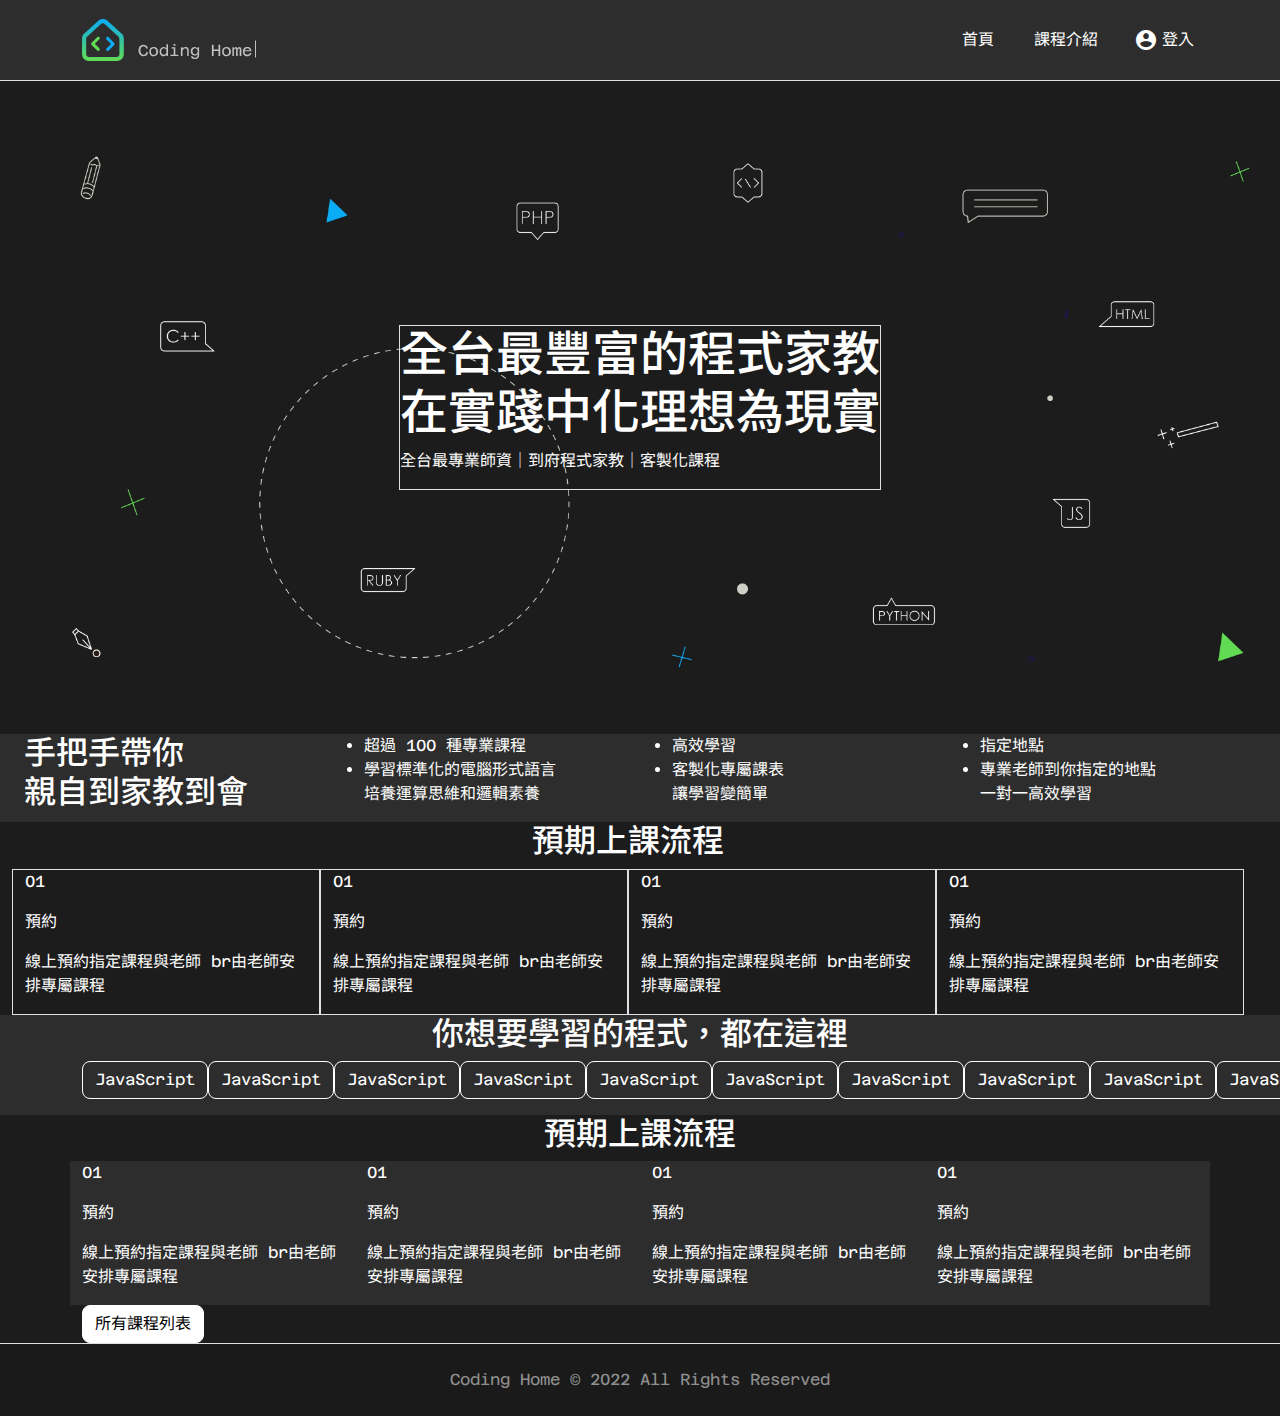
==== index.html @ 6433a12a "Update 2022-08-18T06:57:41.461Z" ====
<!DOCTYPE html>
<html lang="en">

<head>
  <meta charset="UTF-8">
  <meta name="viewport" content="width=device-width, initial-scale=1.0">
  <meta http-equiv="X-UA-Compatible" content="ie=edge">
  <title>Boostrap Index</title>
  <link rel="stylesheet" href="https://cdnjs.cloudflare.com/ajax/libs/font-awesome/5.13.0/css/all.min.css" />
  <link href="https://fonts.googleapis.com/icon?family=Material+Icons" rel="stylesheet">
  <link rel="stylesheet" href="dist/css/swiper-bundle.min.css">
  <link rel="stylesheet" href="./assets/style/all.css">
  <script src="dist/js/swiper-bundle.min.js"></script>
</head>

<body>
  <nav class=" border-bottom bg-light  d-flex justify-content-center">
    <div class="container  d-flex justify-content-between align-items-center">
      <a class="nav-img" href="index.html">
        <!-- phone logo -->
        <img class="navimg-show " src="./assets/images/logo2.svg" alt="logo.svg">
        <!-- ipad & pc logo -->
        <img class="navimg-hide" src="./assets/images/logo.svg" alt="logo.svg">
      </a>
      <!-- phone 導覽列 -->
      <span class="material-icons mt-4 mb-4 text-success navicon-show">
        drag_handle
      </span>
      <!-- ipad & pc 導覽列 -->
      <ul class="nav justify-content-end col-6 align-items-center pt-4 pb-4 nav-hide   ">
        <li class="nav-item ">
          <a class="nav-link active me-5 " aria-current="page" href="index.html">首頁</a>
        </li>
        <li class="nav-item">
          <a class="nav-link me-5 " href="product.html">課程介紹</a>
        </li>
        <li class="nav-item d-flex align-items-center  ">
          <span class="material-icons ">account_circle</span>
          <a class="nav-link" data-bs-toggle="modal" data-bs-target="#login" href="product.html">登入</a>
        </li>
      </ul>
    </div>
  </nav>




  

<!-- index banner 第一區塊 -->
<div class="index-banner d-flex justify-content-center align-items-center">
  <div class="index-banner-box  flex-column border">
    <h1>全台最豐富的程式家教
      <br>在實踐中化理想為現實
    </h1>
    <p>全台最專業師資｜到府程式家教｜客製化課程</p>
  </div>
</div>

<!-- index about 第二區塊 -->
<div class="bg-light">
  <div class="index-about row container-fluid">
    <div class="index-about-box col-3">
      <h2 class="">手把手帶你
        <br>親自到家教到會
      </h2>
    </div>
    <div class="index-about-box col-3">
      <ul>
        <li>超過 100 種專業課程</li>
        <li>學習標準化的電腦形式語言
          <br>培養運算思維和邏輯素養
        </li>
      </ul>
    </div>
    <div class="index-about-box col-3">
      <ul>
        <li>高效學習</li>
        <li>客製化專屬課表
          <br>讓學習變簡單
        </li>
      </ul>
    </div>
    <div class="index-about-box col-3">
      <ul>
        <li>指定地點</li>
        <li>專業老師到你指定的地點
          <br>一對一高效學習
        </li>
      </ul>
    </div>
  </div>
</div>
<!-- index other 第三區塊 -->
<div class="index-other row container-fluid">
  <h2 class="text-center">預期上課流程</h2>
  <div class="index-other-box col-3 border">
    <p>01</p>
    <p>預約</p>
    <p>線上預約指定課程與老師 br由老師安排專屬課程</p>
  </div>
  <div class="index-other-box col-3 border">
    <p>01</p>
    <p>預約</p>
    <p>線上預約指定課程與老師 br由老師安排專屬課程</p>
  </div>
  <div class="index-other-box col-3 border">
    <p>01</p>
    <p>預約</p>
    <p>線上預約指定課程與老師 br由老師安排專屬課程</p>
  </div>
  <div class="index-other-box col-3 border">
    <p>01</p>
    <p>預約</p>
    <p>線上預約指定課程與老師 br由老師安排專屬課程</p>
  </div>
</div>

<!-- index other 第四區塊 -->
<div class="bg-light">
  <div class="index-code container">
    <h2 class="text-center">你想要學習的程式，都在這裡</h2>
    <div class="index-code-box d-flex">
      <p class="btn btn-outline-secondary">JavaScript</p>
      <p class="btn btn-outline-secondary">JavaScript</p>
      <p class="btn btn-outline-secondary">JavaScript</p>
      <p class="btn btn-outline-secondary">JavaScript</p>
      <p class="btn btn-outline-secondary">JavaScript</p>
      <p class="btn btn-outline-secondary">JavaScript</p>
      <p class="btn btn-outline-secondary">JavaScript</p>
      <p class="btn btn-outline-secondary">JavaScript</p>
      <p class="btn btn-outline-secondary">JavaScript</p>
      <p class="btn btn-outline-secondary">JavaScript</p>
    </div>
  </div>
</div>

<div class="index-product container">
  <h2 class="text-center">預期上課流程</h2>
  <div class="row">
    <div class="index-product-box col-3 bg-light">
      <p>01</p>
      <p>預約</p>
      <p>線上預約指定課程與老師 br由老師安排專屬課程</p>
    </div>
    <div class="index-product-box col-3 bg-light">
      <p>01</p>
      <p>預約</p>
      <p>線上預約指定課程與老師 br由老師安排專屬課程</p>
    </div>
    <div class="index-product-box col-3 bg-light">
      <p>01</p>
      <p>預約</p>
      <p>線上預約指定課程與老師 br由老師安排專屬課程</p>
    </div>
    <div class="index-product-box col-3 bg-light">
      <p>01</p>
      <p>預約</p>
      <p>線上預約指定課程與老師 br由老師安排專屬課程</p>
    </div>
  </div>
  <button class="btn btn-secondary">所有課程列表</button>
</div>

  <footer class="footer text-center text-light3 m-0  bg-footer border-top">
    <p class="p-4 m-0">Coding Home © 2022 All Rights Reserved</p>
  </footer>

  <script src="./assets/js/vendors.js"></script>
  <script src="./assets/js/all.js"></script>
</body>

</html>



<!-- login Modal -->
<div class=" modal fade login-modal" id="login" tabindex="-1" aria-labelledby="exampleModalLabel" aria-hidden="true">
  <div class="modal-dialog">
    <div class="modal-content ">
      <!-- modal標題 -->
      <div class="modal-header position-relative border-0 p-4 mb-2">
        <h2 class="modal-title fsz-4 lh-4 fw-bold" id="exampleModalLabel">登入</h2>
        <button type="button" class="btn-close " data-bs-dismiss="modal" aria-label="Close"></button>
      </div>
      <!-- modal 內容 -->
      <div class="modal-body  mx-auto p-0 overflow-hidden">
        <div class="box-1">
          <div class="input-group text-light2  ">
            <label for="email" class="w-100">信箱
              <input type="text " id="email" name="email" class="form-control  bg-dark pt-2 pb-2 ps-3 mt-1 mb-4"
                placeholder="請輸入信箱">
            </label>
          </div>
          <div class="input-group text-light2">
            <label for="password" class="w-100">密碼
              <input type="password" id="password" name="password" class="form-control bg-dark pt-2 pb-2 ps-3 mt-1 mb-4"
                placeholder="請輸入密碼">
            </label>
          </div>
          <a href="product.html">
            <button class="btn btn-secondary w-100">登入</button>
          </a>
        </div>
        <div class="box-2 mt-6 ">
          <p class="text-center text-light2 modal-text-after ">其他登入方式</p>
          <a href="#" class="text-decoration-none">
            <button class="btn btn-outline-secondary w-100 d-block mb-4 ps-5">
              <img src="./assets/images/icon_fb.svg" alt="icon_fb.svg">Facebook 登入
            </button>
          </a>
          <a href="#" class="text-decoration-none">
            <button class=" btn btn-outline-secondary w-100 d-block mb-6  ps-5">
              <img src="./assets/images/icon_google.svg" alt="icon_google.svg">Google 登入
            </button>
          </a>
        </div>
      </div>
    </div>
  </div>
</div>
---- assets/style/all.css ----
@import url(https://code.jquery.com/jquery-3.6.0.min.js);
/*!
 * Bootstrap v5.0.2 (https://getbootstrap.com/)
 * Copyright 2011-2021 The Bootstrap Authors
 * Copyright 2011-2021 Twitter, Inc.
 * Licensed under MIT (https://github.com/twbs/bootstrap/blob/main/LICENSE)
 */
@import url("https://fonts.googleapis.com/css2?family=Azeret+Mono:ital,wght@0,100;0,200;0,300;0,400;0,500;0,600;0,700;0,800;0,900;1,100;1,200;1,300;1,400;1,500;1,600;1,700;1,800;1,900&display=swap");
@import url("https://fonts.googleapis.com/css2?family=Noto+Sans+TC:wght@100;300;400;500;700;900&display=swap");
:root {
  --bs-blue: #0d6efd;
  --bs-indigo: #6610f2;
  --bs-purple: #6f42c1;
  --bs-pink: #d63384;
  --bs-red: #dc3545;
  --bs-orange: #fd7e14;
  --bs-yellow: #ffc107;
  --bs-green: #198754;
  --bs-teal: #20c997;
  --bs-cyan: #0dcaf0;
  --bs-white: #fff;
  --bs-gray: #6c757d;
  --bs-gray-dark: #343a40;
  --bs-primary: #1C1C1C;
  --bs-secondary: white;
  --bs-success: #62DB54;
  --bs-info: #09ACF5;
  --bs-warning: #ffc107;
  --bs-danger: #dc3545;
  --bs-light: #2D2D2D;
  --bs-light2: #C1C1C1;
  --bs-light3: #909090;
  --bs-dark: #1C1C1C;
  --bs-black: #000;
  --bs-font-sans-serif: system-ui, -apple-system, "Segoe UI", Roboto, "Helvetica Neue", Arial, "Noto Sans", "Liberation Sans", sans-serif, "Apple Color Emoji", "Segoe UI Emoji", "Segoe UI Symbol", "Noto Color Emoji";
  --bs-font-monospace: SFMono-Regular, Menlo, Monaco, Consolas, "Liberation Mono", "Courier New", monospace;
  --bs-gradient: linear-gradient(180deg, rgba(255, 255, 255, 0.15), rgba(255, 255, 255, 0));
}

*,
*::before,
*::after {
  -webkit-box-sizing: border-box;
          box-sizing: border-box;
}

@media (prefers-reduced-motion: no-preference) {
  :root {
    scroll-behavior: smooth;
  }
}

body {
  margin: 0;
  font-family: var(--bs-font-sans-serif);
  font-size: 1rem;
  font-weight: 400;
  line-height: 1.5;
  color: white;
  background-color: #1C1C1C;
  -webkit-text-size-adjust: 100%;
  -webkit-tap-highlight-color: rgba(0, 0, 0, 0);
}

hr {
  margin: 1rem 0;
  color: inherit;
  background-color: currentColor;
  border: 0;
  opacity: 0.25;
}

hr:not([size]) {
  height: 1px;
}

h1, .h1, h2, .h2, h3, .h3, h4, .h4, h5, .h5, h6, .h6 {
  margin-top: 0;
  margin-bottom: 0.5rem;
  font-weight: 500;
  line-height: 1.2;
}

h1, .h1 {
  font-size: calc(1.425rem + 2.1vw);
}

@media (min-width: 1200px) {
  h1, .h1 {
    font-size: 3rem;
  }
}

h2, .h2 {
  font-size: calc(1.325rem + 0.9vw);
}

@media (min-width: 1200px) {
  h2, .h2 {
    font-size: 2rem;
  }
}

h3, .h3 {
  font-size: calc(1.3rem + 0.6vw);
}

@media (min-width: 1200px) {
  h3, .h3 {
    font-size: 1.75rem;
  }
}

h4, .h4 {
  font-size: calc(1.275rem + 0.3vw);
}

@media (min-width: 1200px) {
  h4, .h4 {
    font-size: 1.5rem;
  }
}

h5, .h5 {
  font-size: 1.25rem;
}

h6, .h6 {
  font-size: 1.125rem;
}

p {
  margin-top: 0;
  margin-bottom: 1rem;
}

abbr[title],
abbr[data-bs-original-title] {
  -webkit-text-decoration: underline dotted;
          text-decoration: underline dotted;
  cursor: help;
  -webkit-text-decoration-skip-ink: none;
          text-decoration-skip-ink: none;
}

address {
  margin-bottom: 1rem;
  font-style: normal;
  line-height: inherit;
}

ol,
ul {
  padding-left: 2rem;
}

ol,
ul,
dl {
  margin-top: 0;
  margin-bottom: 1rem;
}

ol ol,
ul ul,
ol ul,
ul ol {
  margin-bottom: 0;
}

dt {
  font-weight: 700;
}

dd {
  margin-bottom: .5rem;
  margin-left: 0;
}

blockquote {
  margin: 0 0 1rem;
}

b,
strong {
  font-weight: bolder;
}

small, .small {
  font-size: 0.875em;
}

mark, .mark {
  padding: 0.2em;
  background-color: #fcf8e3;
}

sub,
sup {
  position: relative;
  font-size: 0.75em;
  line-height: 0;
  vertical-align: baseline;
}

sub {
  bottom: -.25em;
}

sup {
  top: -.5em;
}

a {
  color: white;
  text-decoration: underline;
}

a:hover {
  color: #cccccc;
}

a:not([href]):not([class]), a:not([href]):not([class]):hover {
  color: inherit;
  text-decoration: none;
}

pre,
code,
kbd,
samp {
  font-family: var(--bs-font-monospace);
  font-size: 1em;
  direction: ltr /* rtl:ignore */;
  unicode-bidi: bidi-override;
}

pre {
  display: block;
  margin-top: 0;
  margin-bottom: 1rem;
  overflow: auto;
  font-size: 0.875em;
}

pre code {
  font-size: inherit;
  color: inherit;
  word-break: normal;
}

code {
  font-size: 0.875em;
  color: #d63384;
  word-wrap: break-word;
}

a > code {
  color: inherit;
}

kbd {
  padding: 0.2rem 0.4rem;
  font-size: 0.875em;
  color: #fff;
  background-color: #212529;
  border-radius: 0.2rem;
}

kbd kbd {
  padding: 0;
  font-size: 1em;
  font-weight: 700;
}

figure {
  margin: 0 0 1rem;
}

img,
svg {
  vertical-align: middle;
}

table {
  caption-side: bottom;
  border-collapse: collapse;
}

caption {
  padding-top: 0.5rem;
  padding-bottom: 0.5rem;
  color: #6c757d;
  text-align: left;
}

th {
  text-align: inherit;
  text-align: -webkit-match-parent;
}

thead,
tbody,
tfoot,
tr,
td,
th {
  border-color: inherit;
  border-style: solid;
  border-width: 0;
}

label {
  display: inline-block;
}

button {
  border-radius: 0;
}

button:focus:not(:focus-visible) {
  outline: 0;
}

input,
button,
select,
optgroup,
textarea {
  margin: 0;
  font-family: inherit;
  font-size: inherit;
  line-height: inherit;
}

button,
select {
  text-transform: none;
}

[role="button"] {
  cursor: pointer;
}

select {
  word-wrap: normal;
}

select:disabled {
  opacity: 1;
}

[list]::-webkit-calendar-picker-indicator {
  display: none;
}

button,
[type="button"],
[type="reset"],
[type="submit"] {
  -webkit-appearance: button;
}

button:not(:disabled),
[type="button"]:not(:disabled),
[type="reset"]:not(:disabled),
[type="submit"]:not(:disabled) {
  cursor: pointer;
}

::-moz-focus-inner {
  padding: 0;
  border-style: none;
}

textarea {
  resize: vertical;
}

fieldset {
  min-width: 0;
  padding: 0;
  margin: 0;
  border: 0;
}

legend {
  float: left;
  width: 100%;
  padding: 0;
  margin-bottom: 0.5rem;
  font-size: calc(1.275rem + 0.3vw);
  line-height: inherit;
}

@media (min-width: 1200px) {
  legend {
    font-size: 1.5rem;
  }
}

legend + * {
  clear: left;
}

::-webkit-datetime-edit-fields-wrapper,
::-webkit-datetime-edit-text,
::-webkit-datetime-edit-minute,
::-webkit-datetime-edit-hour-field,
::-webkit-datetime-edit-day-field,
::-webkit-datetime-edit-month-field,
::-webkit-datetime-edit-year-field {
  padding: 0;
}

::-webkit-inner-spin-button {
  height: auto;
}

[type="search"] {
  outline-offset: -2px;
  -webkit-appearance: textfield;
}

/* rtl:raw:
[type="tel"],
[type="url"],
[type="email"],
[type="number"] {
  direction: ltr;
}
*/
::-webkit-search-decoration {
  -webkit-appearance: none;
}

::-webkit-color-swatch-wrapper {
  padding: 0;
}

::file-selector-button {
  font: inherit;
}

::-webkit-file-upload-button {
  font: inherit;
  -webkit-appearance: button;
}

output {
  display: inline-block;
}

iframe {
  border: 0;
}

summary {
  display: list-item;
  cursor: pointer;
}

progress {
  vertical-align: baseline;
}

[hidden] {
  display: none !important;
}

.lead {
  font-size: 1.25rem;
  font-weight: 300;
}

.display-1 {
  font-size: calc(1.625rem + 4.5vw);
  font-weight: 300;
  line-height: 1.2;
}

@media (min-width: 1200px) {
  .display-1 {
    font-size: 5rem;
  }
}

.display-2 {
  font-size: calc(1.575rem + 3.9vw);
  font-weight: 300;
  line-height: 1.2;
}

@media (min-width: 1200px) {
  .display-2 {
    font-size: 4.5rem;
  }
}

.display-3 {
  font-size: calc(1.525rem + 3.3vw);
  font-weight: 300;
  line-height: 1.2;
}

@media (min-width: 1200px) {
  .display-3 {
    font-size: 4rem;
  }
}

.display-4 {
  font-size: calc(1.475rem + 2.7vw);
  font-weight: 300;
  line-height: 1.2;
}

@media (min-width: 1200px) {
  .display-4 {
    font-size: 3.5rem;
  }
}

.display-5 {
  font-size: calc(1.425rem + 2.1vw);
  font-weight: 300;
  line-height: 1.2;
}

@media (min-width: 1200px) {
  .display-5 {
    font-size: 3rem;
  }
}

.display-6 {
  font-size: calc(1.375rem + 1.5vw);
  font-weight: 300;
  line-height: 1.2;
}

@media (min-width: 1200px) {
  .display-6 {
    font-size: 2.5rem;
  }
}

.list-unstyled {
  padding-left: 0;
  list-style: none;
}

.list-inline {
  padding-left: 0;
  list-style: none;
}

.list-inline-item {
  display: inline-block;
}

.list-inline-item:not(:last-child) {
  margin-right: 0.5rem;
}

.initialism {
  font-size: 0.875em;
  text-transform: uppercase;
}

.blockquote {
  margin-bottom: 1rem;
  font-size: 1.25rem;
}

.blockquote > :last-child {
  margin-bottom: 0;
}

.blockquote-footer {
  margin-top: -1rem;
  margin-bottom: 1rem;
  font-size: 0.875em;
  color: #6c757d;
}

.blockquote-footer::before {
  content: "\2014\00A0";
}

.img-fluid {
  max-width: 100%;
  height: auto;
}

.img-thumbnail {
  padding: 0.25rem;
  background-color: #1C1C1C;
  border: 1px solid #dee2e6;
  border-radius: 0.25rem;
  max-width: 100%;
  height: auto;
}

.figure {
  display: inline-block;
}

.figure-img {
  margin-bottom: 0.5rem;
  line-height: 1;
}

.figure-caption {
  font-size: 0.875em;
  color: #6c757d;
}

.container,
.container-fluid,
.container-sm,
.container-md,
.container-lg,
.container-xl,
.container-xxl {
  width: 100%;
  padding-right: var(--bs-gutter-x, 0.75rem);
  padding-left: var(--bs-gutter-x, 0.75rem);
  margin-right: auto;
  margin-left: auto;
}

@media (min-width: 576px) {
  .container, .container-sm {
    max-width: 540px;
  }
}

@media (min-width: 768px) {
  .container, .container-sm, .container-md {
    max-width: 720px;
  }
}

@media (min-width: 992px) {
  .container, .container-sm, .container-md, .container-lg {
    max-width: 960px;
  }
}

@media (min-width: 1200px) {
  .container, .container-sm, .container-md, .container-lg, .container-xl {
    max-width: 1140px;
  }
}

@media (min-width: 1400px) {
  .container, .container-sm, .container-md, .container-lg, .container-xl, .container-xxl {
    max-width: 1320px;
  }
}

.row {
  --bs-gutter-x: 1.5rem;
  --bs-gutter-y: 0;
  display: -webkit-box;
  display: -ms-flexbox;
  display: flex;
  -ms-flex-wrap: wrap;
      flex-wrap: wrap;
  margin-top: calc(var(--bs-gutter-y) * -1);
  margin-right: calc(var(--bs-gutter-x) * -.5);
  margin-left: calc(var(--bs-gutter-x) * -.5);
}

.row > * {
  -ms-flex-negative: 0;
      flex-shrink: 0;
  width: 100%;
  max-width: 100%;
  padding-right: calc(var(--bs-gutter-x) * .5);
  padding-left: calc(var(--bs-gutter-x) * .5);
  margin-top: var(--bs-gutter-y);
}

.col {
  -webkit-box-flex: 1;
      -ms-flex: 1 0 0%;
          flex: 1 0 0%;
}

.row-cols-auto > * {
  -webkit-box-flex: 0;
      -ms-flex: 0 0 auto;
          flex: 0 0 auto;
  width: auto;
}

.row-cols-1 > * {
  -webkit-box-flex: 0;
      -ms-flex: 0 0 auto;
          flex: 0 0 auto;
  width: 100%;
}

.row-cols-2 > * {
  -webkit-box-flex: 0;
      -ms-flex: 0 0 auto;
          flex: 0 0 auto;
  width: 50%;
}

.row-cols-3 > * {
  -webkit-box-flex: 0;
      -ms-flex: 0 0 auto;
          flex: 0 0 auto;
  width: 33.33333%;
}

.row-cols-4 > * {
  -webkit-box-flex: 0;
      -ms-flex: 0 0 auto;
          flex: 0 0 auto;
  width: 25%;
}

.row-cols-5 > * {
  -webkit-box-flex: 0;
      -ms-flex: 0 0 auto;
          flex: 0 0 auto;
  width: 20%;
}

.row-cols-6 > * {
  -webkit-box-flex: 0;
      -ms-flex: 0 0 auto;
          flex: 0 0 auto;
  width: 16.66667%;
}

@media (min-width: 576px) {
  .col-sm {
    -webkit-box-flex: 1;
        -ms-flex: 1 0 0%;
            flex: 1 0 0%;
  }
  .row-cols-sm-auto > * {
    -webkit-box-flex: 0;
        -ms-flex: 0 0 auto;
            flex: 0 0 auto;
    width: auto;
  }
  .row-cols-sm-1 > * {
    -webkit-box-flex: 0;
        -ms-flex: 0 0 auto;
            flex: 0 0 auto;
    width: 100%;
  }
  .row-cols-sm-2 > * {
    -webkit-box-flex: 0;
        -ms-flex: 0 0 auto;
            flex: 0 0 auto;
    width: 50%;
  }
  .row-cols-sm-3 > * {
    -webkit-box-flex: 0;
        -ms-flex: 0 0 auto;
            flex: 0 0 auto;
    width: 33.33333%;
  }
  .row-cols-sm-4 > * {
    -webkit-box-flex: 0;
        -ms-flex: 0 0 auto;
            flex: 0 0 auto;
    width: 25%;
  }
  .row-cols-sm-5 > * {
    -webkit-box-flex: 0;
        -ms-flex: 0 0 auto;
            flex: 0 0 auto;
    width: 20%;
  }
  .row-cols-sm-6 > * {
    -webkit-box-flex: 0;
        -ms-flex: 0 0 auto;
            flex: 0 0 auto;
    width: 16.66667%;
  }
}

@media (min-width: 768px) {
  .col-md {
    -webkit-box-flex: 1;
        -ms-flex: 1 0 0%;
            flex: 1 0 0%;
  }
  .row-cols-md-auto > * {
    -webkit-box-flex: 0;
        -ms-flex: 0 0 auto;
            flex: 0 0 auto;
    width: auto;
  }
  .row-cols-md-1 > * {
    -webkit-box-flex: 0;
        -ms-flex: 0 0 auto;
            flex: 0 0 auto;
    width: 100%;
  }
  .row-cols-md-2 > * {
    -webkit-box-flex: 0;
        -ms-flex: 0 0 auto;
            flex: 0 0 auto;
    width: 50%;
  }
  .row-cols-md-3 > * {
    -webkit-box-flex: 0;
        -ms-flex: 0 0 auto;
            flex: 0 0 auto;
    width: 33.33333%;
  }
  .row-cols-md-4 > * {
    -webkit-box-flex: 0;
        -ms-flex: 0 0 auto;
            flex: 0 0 auto;
    width: 25%;
  }
  .row-cols-md-5 > * {
    -webkit-box-flex: 0;
        -ms-flex: 0 0 auto;
            flex: 0 0 auto;
    width: 20%;
  }
  .row-cols-md-6 > * {
    -webkit-box-flex: 0;
        -ms-flex: 0 0 auto;
            flex: 0 0 auto;
    width: 16.66667%;
  }
}

@media (min-width: 992px) {
  .col-lg {
    -webkit-box-flex: 1;
        -ms-flex: 1 0 0%;
            flex: 1 0 0%;
  }
  .row-cols-lg-auto > * {
    -webkit-box-flex: 0;
        -ms-flex: 0 0 auto;
            flex: 0 0 auto;
    width: auto;
  }
  .row-cols-lg-1 > * {
    -webkit-box-flex: 0;
        -ms-flex: 0 0 auto;
            flex: 0 0 auto;
    width: 100%;
  }
  .row-cols-lg-2 > * {
    -webkit-box-flex: 0;
        -ms-flex: 0 0 auto;
            flex: 0 0 auto;
    width: 50%;
  }
  .row-cols-lg-3 > * {
    -webkit-box-flex: 0;
        -ms-flex: 0 0 auto;
            flex: 0 0 auto;
    width: 33.33333%;
  }
  .row-cols-lg-4 > * {
    -webkit-box-flex: 0;
        -ms-flex: 0 0 auto;
            flex: 0 0 auto;
    width: 25%;
  }
  .row-cols-lg-5 > * {
    -webkit-box-flex: 0;
        -ms-flex: 0 0 auto;
            flex: 0 0 auto;
    width: 20%;
  }
  .row-cols-lg-6 > * {
    -webkit-box-flex: 0;
        -ms-flex: 0 0 auto;
            flex: 0 0 auto;
    width: 16.66667%;
  }
}

@media (min-width: 1200px) {
  .col-xl {
    -webkit-box-flex: 1;
        -ms-flex: 1 0 0%;
            flex: 1 0 0%;
  }
  .row-cols-xl-auto > * {
    -webkit-box-flex: 0;
        -ms-flex: 0 0 auto;
            flex: 0 0 auto;
    width: auto;
  }
  .row-cols-xl-1 > * {
    -webkit-box-flex: 0;
        -ms-flex: 0 0 auto;
            flex: 0 0 auto;
    width: 100%;
  }
  .row-cols-xl-2 > * {
    -webkit-box-flex: 0;
        -ms-flex: 0 0 auto;
            flex: 0 0 auto;
    width: 50%;
  }
  .row-cols-xl-3 > * {
    -webkit-box-flex: 0;
        -ms-flex: 0 0 auto;
            flex: 0 0 auto;
    width: 33.33333%;
  }
  .row-cols-xl-4 > * {
    -webkit-box-flex: 0;
        -ms-flex: 0 0 auto;
            flex: 0 0 auto;
    width: 25%;
  }
  .row-cols-xl-5 > * {
    -webkit-box-flex: 0;
        -ms-flex: 0 0 auto;
            flex: 0 0 auto;
    width: 20%;
  }
  .row-cols-xl-6 > * {
    -webkit-box-flex: 0;
        -ms-flex: 0 0 auto;
            flex: 0 0 auto;
    width: 16.66667%;
  }
}

@media (min-width: 1400px) {
  .col-xxl {
    -webkit-box-flex: 1;
        -ms-flex: 1 0 0%;
            flex: 1 0 0%;
  }
  .row-cols-xxl-auto > * {
    -webkit-box-flex: 0;
        -ms-flex: 0 0 auto;
            flex: 0 0 auto;
    width: auto;
  }
  .row-cols-xxl-1 > * {
    -webkit-box-flex: 0;
        -ms-flex: 0 0 auto;
            flex: 0 0 auto;
    width: 100%;
  }
  .row-cols-xxl-2 > * {
    -webkit-box-flex: 0;
        -ms-flex: 0 0 auto;
            flex: 0 0 auto;
    width: 50%;
  }
  .row-cols-xxl-3 > * {
    -webkit-box-flex: 0;
        -ms-flex: 0 0 auto;
            flex: 0 0 auto;
    width: 33.33333%;
  }
  .row-cols-xxl-4 > * {
    -webkit-box-flex: 0;
        -ms-flex: 0 0 auto;
            flex: 0 0 auto;
    width: 25%;
  }
  .row-cols-xxl-5 > * {
    -webkit-box-flex: 0;
        -ms-flex: 0 0 auto;
            flex: 0 0 auto;
    width: 20%;
  }
  .row-cols-xxl-6 > * {
    -webkit-box-flex: 0;
        -ms-flex: 0 0 auto;
            flex: 0 0 auto;
    width: 16.66667%;
  }
}

.col-auto {
  -webkit-box-flex: 0;
      -ms-flex: 0 0 auto;
          flex: 0 0 auto;
  width: auto;
}

.col-1 {
  -webkit-box-flex: 0;
      -ms-flex: 0 0 auto;
          flex: 0 0 auto;
  width: 8.33333%;
}

.col-2 {
  -webkit-box-flex: 0;
      -ms-flex: 0 0 auto;
          flex: 0 0 auto;
  width: 16.66667%;
}

.col-3 {
  -webkit-box-flex: 0;
      -ms-flex: 0 0 auto;
          flex: 0 0 auto;
  width: 25%;
}

.col-4 {
  -webkit-box-flex: 0;
      -ms-flex: 0 0 auto;
          flex: 0 0 auto;
  width: 33.33333%;
}

.col-5 {
  -webkit-box-flex: 0;
      -ms-flex: 0 0 auto;
          flex: 0 0 auto;
  width: 41.66667%;
}

.col-6 {
  -webkit-box-flex: 0;
      -ms-flex: 0 0 auto;
          flex: 0 0 auto;
  width: 50%;
}

.col-7 {
  -webkit-box-flex: 0;
      -ms-flex: 0 0 auto;
          flex: 0 0 auto;
  width: 58.33333%;
}

.col-8 {
  -webkit-box-flex: 0;
      -ms-flex: 0 0 auto;
          flex: 0 0 auto;
  width: 66.66667%;
}

.col-9 {
  -webkit-box-flex: 0;
      -ms-flex: 0 0 auto;
          flex: 0 0 auto;
  width: 75%;
}

.col-10 {
  -webkit-box-flex: 0;
      -ms-flex: 0 0 auto;
          flex: 0 0 auto;
  width: 83.33333%;
}

.col-11 {
  -webkit-box-flex: 0;
      -ms-flex: 0 0 auto;
          flex: 0 0 auto;
  width: 91.66667%;
}

.col-12 {
  -webkit-box-flex: 0;
      -ms-flex: 0 0 auto;
          flex: 0 0 auto;
  width: 100%;
}

.offset-1 {
  margin-left: 8.33333%;
}

.offset-2 {
  margin-left: 16.66667%;
}

.offset-3 {
  margin-left: 25%;
}

.offset-4 {
  margin-left: 33.33333%;
}

.offset-5 {
  margin-left: 41.66667%;
}

.offset-6 {
  margin-left: 50%;
}

.offset-7 {
  margin-left: 58.33333%;
}

.offset-8 {
  margin-left: 66.66667%;
}

.offset-9 {
  margin-left: 75%;
}

.offset-10 {
  margin-left: 83.33333%;
}

.offset-11 {
  margin-left: 91.66667%;
}

.g-0,
.gx-0 {
  --bs-gutter-x: 0;
}

.g-0,
.gy-0 {
  --bs-gutter-y: 0;
}

.g-1,
.gx-1 {
  --bs-gutter-x: 0.25rem;
}

.g-1,
.gy-1 {
  --bs-gutter-y: 0.25rem;
}

.g-2,
.gx-2 {
  --bs-gutter-x: 0.5rem;
}

.g-2,
.gy-2 {
  --bs-gutter-y: 0.5rem;
}

.g-3,
.gx-3 {
  --bs-gutter-x: 1rem;
}

.g-3,
.gy-3 {
  --bs-gutter-y: 1rem;
}

.g-4,
.gx-4 {
  --bs-gutter-x: 1.5rem;
}

.g-4,
.gy-4 {
  --bs-gutter-y: 1.5rem;
}

.g-5,
.gx-5 {
  --bs-gutter-x: 2rem;
}

.g-5,
.gy-5 {
  --bs-gutter-y: 2rem;
}

.g-6,
.gx-6 {
  --bs-gutter-x: 3rem;
}

.g-6,
.gy-6 {
  --bs-gutter-y: 3rem;
}

@media (min-width: 576px) {
  .col-sm-auto {
    -webkit-box-flex: 0;
        -ms-flex: 0 0 auto;
            flex: 0 0 auto;
    width: auto;
  }
  .col-sm-1 {
    -webkit-box-flex: 0;
        -ms-flex: 0 0 auto;
            flex: 0 0 auto;
    width: 8.33333%;
  }
  .col-sm-2 {
    -webkit-box-flex: 0;
        -ms-flex: 0 0 auto;
            flex: 0 0 auto;
    width: 16.66667%;
  }
  .col-sm-3 {
    -webkit-box-flex: 0;
        -ms-flex: 0 0 auto;
            flex: 0 0 auto;
    width: 25%;
  }
  .col-sm-4 {
    -webkit-box-flex: 0;
        -ms-flex: 0 0 auto;
            flex: 0 0 auto;
    width: 33.33333%;
  }
  .col-sm-5 {
    -webkit-box-flex: 0;
        -ms-flex: 0 0 auto;
            flex: 0 0 auto;
    width: 41.66667%;
  }
  .col-sm-6 {
    -webkit-box-flex: 0;
        -ms-flex: 0 0 auto;
            flex: 0 0 auto;
    width: 50%;
  }
  .col-sm-7 {
    -webkit-box-flex: 0;
        -ms-flex: 0 0 auto;
            flex: 0 0 auto;
    width: 58.33333%;
  }
  .col-sm-8 {
    -webkit-box-flex: 0;
        -ms-flex: 0 0 auto;
            flex: 0 0 auto;
    width: 66.66667%;
  }
  .col-sm-9 {
    -webkit-box-flex: 0;
        -ms-flex: 0 0 auto;
            flex: 0 0 auto;
    width: 75%;
  }
  .col-sm-10 {
    -webkit-box-flex: 0;
        -ms-flex: 0 0 auto;
            flex: 0 0 auto;
    width: 83.33333%;
  }
  .col-sm-11 {
    -webkit-box-flex: 0;
        -ms-flex: 0 0 auto;
            flex: 0 0 auto;
    width: 91.66667%;
  }
  .col-sm-12 {
    -webkit-box-flex: 0;
        -ms-flex: 0 0 auto;
            flex: 0 0 auto;
    width: 100%;
  }
  .offset-sm-0 {
    margin-left: 0;
  }
  .offset-sm-1 {
    margin-left: 8.33333%;
  }
  .offset-sm-2 {
    margin-left: 16.66667%;
  }
  .offset-sm-3 {
    margin-left: 25%;
  }
  .offset-sm-4 {
    margin-left: 33.33333%;
  }
  .offset-sm-5 {
    margin-left: 41.66667%;
  }
  .offset-sm-6 {
    margin-left: 50%;
  }
  .offset-sm-7 {
    margin-left: 58.33333%;
  }
  .offset-sm-8 {
    margin-left: 66.66667%;
  }
  .offset-sm-9 {
    margin-left: 75%;
  }
  .offset-sm-10 {
    margin-left: 83.33333%;
  }
  .offset-sm-11 {
    margin-left: 91.66667%;
  }
  .g-sm-0,
  .gx-sm-0 {
    --bs-gutter-x: 0;
  }
  .g-sm-0,
  .gy-sm-0 {
    --bs-gutter-y: 0;
  }
  .g-sm-1,
  .gx-sm-1 {
    --bs-gutter-x: 0.25rem;
  }
  .g-sm-1,
  .gy-sm-1 {
    --bs-gutter-y: 0.25rem;
  }
  .g-sm-2,
  .gx-sm-2 {
    --bs-gutter-x: 0.5rem;
  }
  .g-sm-2,
  .gy-sm-2 {
    --bs-gutter-y: 0.5rem;
  }
  .g-sm-3,
  .gx-sm-3 {
    --bs-gutter-x: 1rem;
  }
  .g-sm-3,
  .gy-sm-3 {
    --bs-gutter-y: 1rem;
  }
  .g-sm-4,
  .gx-sm-4 {
    --bs-gutter-x: 1.5rem;
  }
  .g-sm-4,
  .gy-sm-4 {
    --bs-gutter-y: 1.5rem;
  }
  .g-sm-5,
  .gx-sm-5 {
    --bs-gutter-x: 2rem;
  }
  .g-sm-5,
  .gy-sm-5 {
    --bs-gutter-y: 2rem;
  }
  .g-sm-6,
  .gx-sm-6 {
    --bs-gutter-x: 3rem;
  }
  .g-sm-6,
  .gy-sm-6 {
    --bs-gutter-y: 3rem;
  }
}

@media (min-width: 768px) {
  .col-md-auto {
    -webkit-box-flex: 0;
        -ms-flex: 0 0 auto;
            flex: 0 0 auto;
    width: auto;
  }
  .col-md-1 {
    -webkit-box-flex: 0;
        -ms-flex: 0 0 auto;
            flex: 0 0 auto;
    width: 8.33333%;
  }
  .col-md-2 {
    -webkit-box-flex: 0;
        -ms-flex: 0 0 auto;
            flex: 0 0 auto;
    width: 16.66667%;
  }
  .col-md-3 {
    -webkit-box-flex: 0;
        -ms-flex: 0 0 auto;
            flex: 0 0 auto;
    width: 25%;
  }
  .col-md-4 {
    -webkit-box-flex: 0;
        -ms-flex: 0 0 auto;
            flex: 0 0 auto;
    width: 33.33333%;
  }
  .col-md-5 {
    -webkit-box-flex: 0;
        -ms-flex: 0 0 auto;
            flex: 0 0 auto;
    width: 41.66667%;
  }
  .col-md-6 {
    -webkit-box-flex: 0;
        -ms-flex: 0 0 auto;
            flex: 0 0 auto;
    width: 50%;
  }
  .col-md-7 {
    -webkit-box-flex: 0;
        -ms-flex: 0 0 auto;
            flex: 0 0 auto;
    width: 58.33333%;
  }
  .col-md-8 {
    -webkit-box-flex: 0;
        -ms-flex: 0 0 auto;
            flex: 0 0 auto;
    width: 66.66667%;
  }
  .col-md-9 {
    -webkit-box-flex: 0;
        -ms-flex: 0 0 auto;
            flex: 0 0 auto;
    width: 75%;
  }
  .col-md-10 {
    -webkit-box-flex: 0;
        -ms-flex: 0 0 auto;
            flex: 0 0 auto;
    width: 83.33333%;
  }
  .col-md-11 {
    -webkit-box-flex: 0;
        -ms-flex: 0 0 auto;
            flex: 0 0 auto;
    width: 91.66667%;
  }
  .col-md-12 {
    -webkit-box-flex: 0;
        -ms-flex: 0 0 auto;
            flex: 0 0 auto;
    width: 100%;
  }
  .offset-md-0 {
    margin-left: 0;
  }
  .offset-md-1 {
    margin-left: 8.33333%;
  }
  .offset-md-2 {
    margin-left: 16.66667%;
  }
  .offset-md-3 {
    margin-left: 25%;
  }
  .offset-md-4 {
    margin-left: 33.33333%;
  }
  .offset-md-5 {
    margin-left: 41.66667%;
  }
  .offset-md-6 {
    margin-left: 50%;
  }
  .offset-md-7 {
    margin-left: 58.33333%;
  }
  .offset-md-8 {
    margin-left: 66.66667%;
  }
  .offset-md-9 {
    margin-left: 75%;
  }
  .offset-md-10 {
    margin-left: 83.33333%;
  }
  .offset-md-11 {
    margin-left: 91.66667%;
  }
  .g-md-0,
  .gx-md-0 {
    --bs-gutter-x: 0;
  }
  .g-md-0,
  .gy-md-0 {
    --bs-gutter-y: 0;
  }
  .g-md-1,
  .gx-md-1 {
    --bs-gutter-x: 0.25rem;
  }
  .g-md-1,
  .gy-md-1 {
    --bs-gutter-y: 0.25rem;
  }
  .g-md-2,
  .gx-md-2 {
    --bs-gutter-x: 0.5rem;
  }
  .g-md-2,
  .gy-md-2 {
    --bs-gutter-y: 0.5rem;
  }
  .g-md-3,
  .gx-md-3 {
    --bs-gutter-x: 1rem;
  }
  .g-md-3,
  .gy-md-3 {
    --bs-gutter-y: 1rem;
  }
  .g-md-4,
  .gx-md-4 {
    --bs-gutter-x: 1.5rem;
  }
  .g-md-4,
  .gy-md-4 {
    --bs-gutter-y: 1.5rem;
  }
  .g-md-5,
  .gx-md-5 {
    --bs-gutter-x: 2rem;
  }
  .g-md-5,
  .gy-md-5 {
    --bs-gutter-y: 2rem;
  }
  .g-md-6,
  .gx-md-6 {
    --bs-gutter-x: 3rem;
  }
  .g-md-6,
  .gy-md-6 {
    --bs-gutter-y: 3rem;
  }
}

@media (min-width: 992px) {
  .col-lg-auto {
    -webkit-box-flex: 0;
        -ms-flex: 0 0 auto;
            flex: 0 0 auto;
    width: auto;
  }
  .col-lg-1 {
    -webkit-box-flex: 0;
        -ms-flex: 0 0 auto;
            flex: 0 0 auto;
    width: 8.33333%;
  }
  .col-lg-2 {
    -webkit-box-flex: 0;
        -ms-flex: 0 0 auto;
            flex: 0 0 auto;
    width: 16.66667%;
  }
  .col-lg-3 {
    -webkit-box-flex: 0;
        -ms-flex: 0 0 auto;
            flex: 0 0 auto;
    width: 25%;
  }
  .col-lg-4 {
    -webkit-box-flex: 0;
        -ms-flex: 0 0 auto;
            flex: 0 0 auto;
    width: 33.33333%;
  }
  .col-lg-5 {
    -webkit-box-flex: 0;
        -ms-flex: 0 0 auto;
            flex: 0 0 auto;
    width: 41.66667%;
  }
  .col-lg-6 {
    -webkit-box-flex: 0;
        -ms-flex: 0 0 auto;
            flex: 0 0 auto;
    width: 50%;
  }
  .col-lg-7 {
    -webkit-box-flex: 0;
        -ms-flex: 0 0 auto;
            flex: 0 0 auto;
    width: 58.33333%;
  }
  .col-lg-8 {
    -webkit-box-flex: 0;
        -ms-flex: 0 0 auto;
            flex: 0 0 auto;
    width: 66.66667%;
  }
  .col-lg-9 {
    -webkit-box-flex: 0;
        -ms-flex: 0 0 auto;
            flex: 0 0 auto;
    width: 75%;
  }
  .col-lg-10 {
    -webkit-box-flex: 0;
        -ms-flex: 0 0 auto;
            flex: 0 0 auto;
    width: 83.33333%;
  }
  .col-lg-11 {
    -webkit-box-flex: 0;
        -ms-flex: 0 0 auto;
            flex: 0 0 auto;
    width: 91.66667%;
  }
  .col-lg-12 {
    -webkit-box-flex: 0;
        -ms-flex: 0 0 auto;
            flex: 0 0 auto;
    width: 100%;
  }
  .offset-lg-0 {
    margin-left: 0;
  }
  .offset-lg-1 {
    margin-left: 8.33333%;
  }
  .offset-lg-2 {
    margin-left: 16.66667%;
  }
  .offset-lg-3 {
    margin-left: 25%;
  }
  .offset-lg-4 {
    margin-left: 33.33333%;
  }
  .offset-lg-5 {
    margin-left: 41.66667%;
  }
  .offset-lg-6 {
    margin-left: 50%;
  }
  .offset-lg-7 {
    margin-left: 58.33333%;
  }
  .offset-lg-8 {
    margin-left: 66.66667%;
  }
  .offset-lg-9 {
    margin-left: 75%;
  }
  .offset-lg-10 {
    margin-left: 83.33333%;
  }
  .offset-lg-11 {
    margin-left: 91.66667%;
  }
  .g-lg-0,
  .gx-lg-0 {
    --bs-gutter-x: 0;
  }
  .g-lg-0,
  .gy-lg-0 {
    --bs-gutter-y: 0;
  }
  .g-lg-1,
  .gx-lg-1 {
    --bs-gutter-x: 0.25rem;
  }
  .g-lg-1,
  .gy-lg-1 {
    --bs-gutter-y: 0.25rem;
  }
  .g-lg-2,
  .gx-lg-2 {
    --bs-gutter-x: 0.5rem;
  }
  .g-lg-2,
  .gy-lg-2 {
    --bs-gutter-y: 0.5rem;
  }
  .g-lg-3,
  .gx-lg-3 {
    --bs-gutter-x: 1rem;
  }
  .g-lg-3,
  .gy-lg-3 {
    --bs-gutter-y: 1rem;
  }
  .g-lg-4,
  .gx-lg-4 {
    --bs-gutter-x: 1.5rem;
  }
  .g-lg-4,
  .gy-lg-4 {
    --bs-gutter-y: 1.5rem;
  }
  .g-lg-5,
  .gx-lg-5 {
    --bs-gutter-x: 2rem;
  }
  .g-lg-5,
  .gy-lg-5 {
    --bs-gutter-y: 2rem;
  }
  .g-lg-6,
  .gx-lg-6 {
    --bs-gutter-x: 3rem;
  }
  .g-lg-6,
  .gy-lg-6 {
    --bs-gutter-y: 3rem;
  }
}

@media (min-width: 1200px) {
  .col-xl-auto {
    -webkit-box-flex: 0;
        -ms-flex: 0 0 auto;
            flex: 0 0 auto;
    width: auto;
  }
  .col-xl-1 {
    -webkit-box-flex: 0;
        -ms-flex: 0 0 auto;
            flex: 0 0 auto;
    width: 8.33333%;
  }
  .col-xl-2 {
    -webkit-box-flex: 0;
        -ms-flex: 0 0 auto;
            flex: 0 0 auto;
    width: 16.66667%;
  }
  .col-xl-3 {
    -webkit-box-flex: 0;
        -ms-flex: 0 0 auto;
            flex: 0 0 auto;
    width: 25%;
  }
  .col-xl-4 {
    -webkit-box-flex: 0;
        -ms-flex: 0 0 auto;
            flex: 0 0 auto;
    width: 33.33333%;
  }
  .col-xl-5 {
    -webkit-box-flex: 0;
        -ms-flex: 0 0 auto;
            flex: 0 0 auto;
    width: 41.66667%;
  }
  .col-xl-6 {
    -webkit-box-flex: 0;
        -ms-flex: 0 0 auto;
            flex: 0 0 auto;
    width: 50%;
  }
  .col-xl-7 {
    -webkit-box-flex: 0;
        -ms-flex: 0 0 auto;
            flex: 0 0 auto;
    width: 58.33333%;
  }
  .col-xl-8 {
    -webkit-box-flex: 0;
        -ms-flex: 0 0 auto;
            flex: 0 0 auto;
    width: 66.66667%;
  }
  .col-xl-9 {
    -webkit-box-flex: 0;
        -ms-flex: 0 0 auto;
            flex: 0 0 auto;
    width: 75%;
  }
  .col-xl-10 {
    -webkit-box-flex: 0;
        -ms-flex: 0 0 auto;
            flex: 0 0 auto;
    width: 83.33333%;
  }
  .col-xl-11 {
    -webkit-box-flex: 0;
        -ms-flex: 0 0 auto;
            flex: 0 0 auto;
    width: 91.66667%;
  }
  .col-xl-12 {
    -webkit-box-flex: 0;
        -ms-flex: 0 0 auto;
            flex: 0 0 auto;
    width: 100%;
  }
  .offset-xl-0 {
    margin-left: 0;
  }
  .offset-xl-1 {
    margin-left: 8.33333%;
  }
  .offset-xl-2 {
    margin-left: 16.66667%;
  }
  .offset-xl-3 {
    margin-left: 25%;
  }
  .offset-xl-4 {
    margin-left: 33.33333%;
  }
  .offset-xl-5 {
    margin-left: 41.66667%;
  }
  .offset-xl-6 {
    margin-left: 50%;
  }
  .offset-xl-7 {
    margin-left: 58.33333%;
  }
  .offset-xl-8 {
    margin-left: 66.66667%;
  }
  .offset-xl-9 {
    margin-left: 75%;
  }
  .offset-xl-10 {
    margin-left: 83.33333%;
  }
  .offset-xl-11 {
    margin-left: 91.66667%;
  }
  .g-xl-0,
  .gx-xl-0 {
    --bs-gutter-x: 0;
  }
  .g-xl-0,
  .gy-xl-0 {
    --bs-gutter-y: 0;
  }
  .g-xl-1,
  .gx-xl-1 {
    --bs-gutter-x: 0.25rem;
  }
  .g-xl-1,
  .gy-xl-1 {
    --bs-gutter-y: 0.25rem;
  }
  .g-xl-2,
  .gx-xl-2 {
    --bs-gutter-x: 0.5rem;
  }
  .g-xl-2,
  .gy-xl-2 {
    --bs-gutter-y: 0.5rem;
  }
  .g-xl-3,
  .gx-xl-3 {
    --bs-gutter-x: 1rem;
  }
  .g-xl-3,
  .gy-xl-3 {
    --bs-gutter-y: 1rem;
  }
  .g-xl-4,
  .gx-xl-4 {
    --bs-gutter-x: 1.5rem;
  }
  .g-xl-4,
  .gy-xl-4 {
    --bs-gutter-y: 1.5rem;
  }
  .g-xl-5,
  .gx-xl-5 {
    --bs-gutter-x: 2rem;
  }
  .g-xl-5,
  .gy-xl-5 {
    --bs-gutter-y: 2rem;
  }
  .g-xl-6,
  .gx-xl-6 {
    --bs-gutter-x: 3rem;
  }
  .g-xl-6,
  .gy-xl-6 {
    --bs-gutter-y: 3rem;
  }
}

@media (min-width: 1400px) {
  .col-xxl-auto {
    -webkit-box-flex: 0;
        -ms-flex: 0 0 auto;
            flex: 0 0 auto;
    width: auto;
  }
  .col-xxl-1 {
    -webkit-box-flex: 0;
        -ms-flex: 0 0 auto;
            flex: 0 0 auto;
    width: 8.33333%;
  }
  .col-xxl-2 {
    -webkit-box-flex: 0;
        -ms-flex: 0 0 auto;
            flex: 0 0 auto;
    width: 16.66667%;
  }
  .col-xxl-3 {
    -webkit-box-flex: 0;
        -ms-flex: 0 0 auto;
            flex: 0 0 auto;
    width: 25%;
  }
  .col-xxl-4 {
    -webkit-box-flex: 0;
        -ms-flex: 0 0 auto;
            flex: 0 0 auto;
    width: 33.33333%;
  }
  .col-xxl-5 {
    -webkit-box-flex: 0;
        -ms-flex: 0 0 auto;
            flex: 0 0 auto;
    width: 41.66667%;
  }
  .col-xxl-6 {
    -webkit-box-flex: 0;
        -ms-flex: 0 0 auto;
            flex: 0 0 auto;
    width: 50%;
  }
  .col-xxl-7 {
    -webkit-box-flex: 0;
        -ms-flex: 0 0 auto;
            flex: 0 0 auto;
    width: 58.33333%;
  }
  .col-xxl-8 {
    -webkit-box-flex: 0;
        -ms-flex: 0 0 auto;
            flex: 0 0 auto;
    width: 66.66667%;
  }
  .col-xxl-9 {
    -webkit-box-flex: 0;
        -ms-flex: 0 0 auto;
            flex: 0 0 auto;
    width: 75%;
  }
  .col-xxl-10 {
    -webkit-box-flex: 0;
        -ms-flex: 0 0 auto;
            flex: 0 0 auto;
    width: 83.33333%;
  }
  .col-xxl-11 {
    -webkit-box-flex: 0;
        -ms-flex: 0 0 auto;
            flex: 0 0 auto;
    width: 91.66667%;
  }
  .col-xxl-12 {
    -webkit-box-flex: 0;
        -ms-flex: 0 0 auto;
            flex: 0 0 auto;
    width: 100%;
  }
  .offset-xxl-0 {
    margin-left: 0;
  }
  .offset-xxl-1 {
    margin-left: 8.33333%;
  }
  .offset-xxl-2 {
    margin-left: 16.66667%;
  }
  .offset-xxl-3 {
    margin-left: 25%;
  }
  .offset-xxl-4 {
    margin-left: 33.33333%;
  }
  .offset-xxl-5 {
    margin-left: 41.66667%;
  }
  .offset-xxl-6 {
    margin-left: 50%;
  }
  .offset-xxl-7 {
    margin-left: 58.33333%;
  }
  .offset-xxl-8 {
    margin-left: 66.66667%;
  }
  .offset-xxl-9 {
    margin-left: 75%;
  }
  .offset-xxl-10 {
    margin-left: 83.33333%;
  }
  .offset-xxl-11 {
    margin-left: 91.66667%;
  }
  .g-xxl-0,
  .gx-xxl-0 {
    --bs-gutter-x: 0;
  }
  .g-xxl-0,
  .gy-xxl-0 {
    --bs-gutter-y: 0;
  }
  .g-xxl-1,
  .gx-xxl-1 {
    --bs-gutter-x: 0.25rem;
  }
  .g-xxl-1,
  .gy-xxl-1 {
    --bs-gutter-y: 0.25rem;
  }
  .g-xxl-2,
  .gx-xxl-2 {
    --bs-gutter-x: 0.5rem;
  }
  .g-xxl-2,
  .gy-xxl-2 {
    --bs-gutter-y: 0.5rem;
  }
  .g-xxl-3,
  .gx-xxl-3 {
    --bs-gutter-x: 1rem;
  }
  .g-xxl-3,
  .gy-xxl-3 {
    --bs-gutter-y: 1rem;
  }
  .g-xxl-4,
  .gx-xxl-4 {
    --bs-gutter-x: 1.5rem;
  }
  .g-xxl-4,
  .gy-xxl-4 {
    --bs-gutter-y: 1.5rem;
  }
  .g-xxl-5,
  .gx-xxl-5 {
    --bs-gutter-x: 2rem;
  }
  .g-xxl-5,
  .gy-xxl-5 {
    --bs-gutter-y: 2rem;
  }
  .g-xxl-6,
  .gx-xxl-6 {
    --bs-gutter-x: 3rem;
  }
  .g-xxl-6,
  .gy-xxl-6 {
    --bs-gutter-y: 3rem;
  }
}

.table {
  --bs-table-bg: transparent;
  --bs-table-accent-bg: transparent;
  --bs-table-striped-color: white;
  --bs-table-striped-bg: rgba(0, 0, 0, 0.05);
  --bs-table-active-color: white;
  --bs-table-active-bg: rgba(0, 0, 0, 0.1);
  --bs-table-hover-color: white;
  --bs-table-hover-bg: rgba(0, 0, 0, 0.075);
  width: 100%;
  margin-bottom: 1rem;
  color: white;
  vertical-align: top;
  border-color: #dee2e6;
}

.table > :not(caption) > * > * {
  padding: 0.5rem 0.5rem;
  background-color: var(--bs-table-bg);
  border-bottom-width: 1px;
  -webkit-box-shadow: inset 0 0 0 9999px var(--bs-table-accent-bg);
          box-shadow: inset 0 0 0 9999px var(--bs-table-accent-bg);
}

.table > tbody {
  vertical-align: inherit;
}

.table > thead {
  vertical-align: bottom;
}

.table > :not(:last-child) > :last-child > * {
  border-bottom-color: currentColor;
}

.caption-top {
  caption-side: top;
}

.table-sm > :not(caption) > * > * {
  padding: 0.25rem 0.25rem;
}

.table-bordered > :not(caption) > * {
  border-width: 1px 0;
}

.table-bordered > :not(caption) > * > * {
  border-width: 0 1px;
}

.table-borderless > :not(caption) > * > * {
  border-bottom-width: 0;
}

.table-striped > tbody > tr:nth-of-type(odd) {
  --bs-table-accent-bg: var(--bs-table-striped-bg);
  color: var(--bs-table-striped-color);
}

.table-active {
  --bs-table-accent-bg: var(--bs-table-active-bg);
  color: var(--bs-table-active-color);
}

.table-hover > tbody > tr:hover {
  --bs-table-accent-bg: var(--bs-table-hover-bg);
  color: var(--bs-table-hover-color);
}

.table-primary {
  --bs-table-bg: #d2d2d2;
  --bs-table-striped-bg: #c8c8c8;
  --bs-table-striped-color: #000;
  --bs-table-active-bg: #bdbdbd;
  --bs-table-active-color: #000;
  --bs-table-hover-bg: #c2c2c2;
  --bs-table-hover-color: #000;
  color: #000;
  border-color: #bdbdbd;
}

.table-secondary {
  --bs-table-bg: white;
  --bs-table-striped-bg: #f2f2f2;
  --bs-table-striped-color: #000;
  --bs-table-active-bg: #e6e6e6;
  --bs-table-active-color: #000;
  --bs-table-hover-bg: #ececec;
  --bs-table-hover-color: #000;
  color: #000;
  border-color: #e6e6e6;
}

.table-success {
  --bs-table-bg: #e0f8dd;
  --bs-table-striped-bg: #d5ecd2;
  --bs-table-striped-color: #000;
  --bs-table-active-bg: #cadfc7;
  --bs-table-active-color: #000;
  --bs-table-hover-bg: #cfe5cc;
  --bs-table-hover-color: #000;
  color: #000;
  border-color: #cadfc7;
}

.table-info {
  --bs-table-bg: #ceeefd;
  --bs-table-striped-bg: #c4e2f0;
  --bs-table-striped-color: #000;
  --bs-table-active-bg: #b9d6e4;
  --bs-table-active-color: #000;
  --bs-table-hover-bg: #bfdcea;
  --bs-table-hover-color: #000;
  color: #000;
  border-color: #b9d6e4;
}

.table-warning {
  --bs-table-bg: #fff3cd;
  --bs-table-striped-bg: #f2e7c3;
  --bs-table-striped-color: #000;
  --bs-table-active-bg: #e6dbb9;
  --bs-table-active-color: #000;
  --bs-table-hover-bg: #ece1be;
  --bs-table-hover-color: #000;
  color: #000;
  border-color: #e6dbb9;
}

.table-danger {
  --bs-table-bg: #f8d7da;
  --bs-table-striped-bg: #eccccf;
  --bs-table-striped-color: #000;
  --bs-table-active-bg: #dfc2c4;
  --bs-table-active-color: #000;
  --bs-table-hover-bg: #e5c7ca;
  --bs-table-hover-color: #000;
  color: #000;
  border-color: #dfc2c4;
}

.table-light {
  --bs-table-bg: #2D2D2D;
  --bs-table-striped-bg: #383838;
  --bs-table-striped-color: #fff;
  --bs-table-active-bg: #424242;
  --bs-table-active-color: #fff;
  --bs-table-hover-bg: #3d3d3d;
  --bs-table-hover-color: #fff;
  color: #fff;
  border-color: #424242;
}

.table-dark {
  --bs-table-bg: #1C1C1C;
  --bs-table-striped-bg: #272727;
  --bs-table-striped-color: #fff;
  --bs-table-active-bg: #333333;
  --bs-table-active-color: #fff;
  --bs-table-hover-bg: #2d2d2d;
  --bs-table-hover-color: #fff;
  color: #fff;
  border-color: #333333;
}

.table-responsive {
  overflow-x: auto;
  -webkit-overflow-scrolling: touch;
}

@media (max-width: 575.98px) {
  .table-responsive-sm {
    overflow-x: auto;
    -webkit-overflow-scrolling: touch;
  }
}

@media (max-width: 767.98px) {
  .table-responsive-md {
    overflow-x: auto;
    -webkit-overflow-scrolling: touch;
  }
}

@media (max-width: 991.98px) {
  .table-responsive-lg {
    overflow-x: auto;
    -webkit-overflow-scrolling: touch;
  }
}

@media (max-width: 1199.98px) {
  .table-responsive-xl {
    overflow-x: auto;
    -webkit-overflow-scrolling: touch;
  }
}

@media (max-width: 1399.98px) {
  .table-responsive-xxl {
    overflow-x: auto;
    -webkit-overflow-scrolling: touch;
  }
}

.form-label {
  margin-bottom: 0.5rem;
}

.col-form-label {
  padding-top: calc(0.375rem + 1px);
  padding-bottom: calc(0.375rem + 1px);
  margin-bottom: 0;
  font-size: inherit;
  line-height: 1.5;
}

.col-form-label-lg {
  padding-top: calc(0.5rem + 1px);
  padding-bottom: calc(0.5rem + 1px);
  font-size: 1.25rem;
}

.col-form-label-sm {
  padding-top: calc(0.25rem + 1px);
  padding-bottom: calc(0.25rem + 1px);
  font-size: 0.875rem;
}

.form-text {
  margin-top: 0.25rem;
  font-size: 0.875em;
  color: #6c757d;
}

.form-control {
  display: block;
  width: 100%;
  padding: 0.375rem 0.75rem;
  font-size: 1rem;
  font-weight: 400;
  line-height: 1.5;
  color: white;
  background-color: #fff;
  background-clip: padding-box;
  border: 1px solid #ced4da;
  -webkit-appearance: none;
     -moz-appearance: none;
          appearance: none;
  border-radius: 0.25rem;
  -webkit-transition: border-color 0.15s ease-in-out, -webkit-box-shadow 0.15s ease-in-out;
  transition: border-color 0.15s ease-in-out, -webkit-box-shadow 0.15s ease-in-out;
  -o-transition: border-color 0.15s ease-in-out, box-shadow 0.15s ease-in-out;
  transition: border-color 0.15s ease-in-out, box-shadow 0.15s ease-in-out;
  transition: border-color 0.15s ease-in-out, box-shadow 0.15s ease-in-out, -webkit-box-shadow 0.15s ease-in-out;
}

@media (prefers-reduced-motion: reduce) {
  .form-control {
    -webkit-transition: none;
    -o-transition: none;
    transition: none;
  }
}

.form-control[type="file"] {
  overflow: hidden;
}

.form-control[type="file"]:not(:disabled):not([readonly]) {
  cursor: pointer;
}

.form-control:focus {
  color: white;
  background-color: #fff;
  border-color: #8e8e8e;
  outline: 0;
  -webkit-box-shadow: 0 0 0 0.25rem rgba(28, 28, 28, 0.25);
          box-shadow: 0 0 0 0.25rem rgba(28, 28, 28, 0.25);
}

.form-control::-webkit-date-and-time-value {
  height: 1.5em;
}

.form-control::-webkit-input-placeholder {
  color: #6c757d;
  opacity: 1;
}

.form-control::-moz-placeholder {
  color: #6c757d;
  opacity: 1;
}

.form-control:-ms-input-placeholder {
  color: #6c757d;
  opacity: 1;
}

.form-control::-ms-input-placeholder {
  color: #6c757d;
  opacity: 1;
}

.form-control::placeholder {
  color: #6c757d;
  opacity: 1;
}

.form-control:disabled, .form-control[readonly] {
  background-color: #e9ecef;
  opacity: 1;
}

.form-control::file-selector-button {
  padding: 0.375rem 0.75rem;
  margin: -0.375rem -0.75rem;
  -webkit-margin-end: 0.75rem;
          margin-inline-end: 0.75rem;
  color: white;
  background-color: #e9ecef;
  pointer-events: none;
  border-color: inherit;
  border-style: solid;
  border-width: 0;
  border-inline-end-width: 1px;
  border-radius: 0;
  -webkit-transition: color 0.15s ease-in-out, background-color 0.15s ease-in-out, border-color 0.15s ease-in-out, -webkit-box-shadow 0.15s ease-in-out;
  transition: color 0.15s ease-in-out, background-color 0.15s ease-in-out, border-color 0.15s ease-in-out, -webkit-box-shadow 0.15s ease-in-out;
  -o-transition: color 0.15s ease-in-out, background-color 0.15s ease-in-out, border-color 0.15s ease-in-out, box-shadow 0.15s ease-in-out;
  transition: color 0.15s ease-in-out, background-color 0.15s ease-in-out, border-color 0.15s ease-in-out, box-shadow 0.15s ease-in-out;
  transition: color 0.15s ease-in-out, background-color 0.15s ease-in-out, border-color 0.15s ease-in-out, box-shadow 0.15s ease-in-out, -webkit-box-shadow 0.15s ease-in-out;
}

@media (prefers-reduced-motion: reduce) {
  .form-control::file-selector-button {
    -webkit-transition: none;
    -o-transition: none;
    transition: none;
  }
}

.form-control:hover:not(:disabled):not([readonly])::file-selector-button {
  background-color: #dde0e3;
}

.form-control::-webkit-file-upload-button {
  padding: 0.375rem 0.75rem;
  margin: -0.375rem -0.75rem;
  -webkit-margin-end: 0.75rem;
          margin-inline-end: 0.75rem;
  color: white;
  background-color: #e9ecef;
  pointer-events: none;
  border-color: inherit;
  border-style: solid;
  border-width: 0;
  border-inline-end-width: 1px;
  border-radius: 0;
  -webkit-transition: color 0.15s ease-in-out, background-color 0.15s ease-in-out, border-color 0.15s ease-in-out, -webkit-box-shadow 0.15s ease-in-out;
  transition: color 0.15s ease-in-out, background-color 0.15s ease-in-out, border-color 0.15s ease-in-out, -webkit-box-shadow 0.15s ease-in-out;
  transition: color 0.15s ease-in-out, background-color 0.15s ease-in-out, border-color 0.15s ease-in-out, box-shadow 0.15s ease-in-out;
  transition: color 0.15s ease-in-out, background-color 0.15s ease-in-out, border-color 0.15s ease-in-out, box-shadow 0.15s ease-in-out, -webkit-box-shadow 0.15s ease-in-out;
}

@media (prefers-reduced-motion: reduce) {
  .form-control::-webkit-file-upload-button {
    -webkit-transition: none;
    transition: none;
  }
}

.form-control:hover:not(:disabled):not([readonly])::-webkit-file-upload-button {
  background-color: #dde0e3;
}

.form-control-plaintext {
  display: block;
  width: 100%;
  padding: 0.375rem 0;
  margin-bottom: 0;
  line-height: 1.5;
  color: white;
  background-color: transparent;
  border: solid transparent;
  border-width: 1px 0;
}

.form-control-plaintext.form-control-sm, .form-control-plaintext.form-control-lg {
  padding-right: 0;
  padding-left: 0;
}

.form-control-sm {
  min-height: calc(1.5em + (0.5rem + 2px));
  padding: 0.25rem 0.5rem;
  font-size: 0.875rem;
  border-radius: 0.2rem;
}

.form-control-sm::file-selector-button {
  padding: 0.25rem 0.5rem;
  margin: -0.25rem -0.5rem;
  -webkit-margin-end: 0.5rem;
          margin-inline-end: 0.5rem;
}

.form-control-sm::-webkit-file-upload-button {
  padding: 0.25rem 0.5rem;
  margin: -0.25rem -0.5rem;
  -webkit-margin-end: 0.5rem;
          margin-inline-end: 0.5rem;
}

.form-control-lg {
  min-height: calc(1.5em + (1rem + 2px));
  padding: 0.5rem 1rem;
  font-size: 1.25rem;
  border-radius: 0.3rem;
}

.form-control-lg::file-selector-button {
  padding: 0.5rem 1rem;
  margin: -0.5rem -1rem;
  -webkit-margin-end: 1rem;
          margin-inline-end: 1rem;
}

.form-control-lg::-webkit-file-upload-button {
  padding: 0.5rem 1rem;
  margin: -0.5rem -1rem;
  -webkit-margin-end: 1rem;
          margin-inline-end: 1rem;
}

textarea.form-control {
  min-height: calc(1.5em + (0.75rem + 2px));
}

textarea.form-control-sm {
  min-height: calc(1.5em + (0.5rem + 2px));
}

textarea.form-control-lg {
  min-height: calc(1.5em + (1rem + 2px));
}

.form-control-color {
  max-width: 3rem;
  height: auto;
  padding: 0.375rem;
}

.form-control-color:not(:disabled):not([readonly]) {
  cursor: pointer;
}

.form-control-color::-moz-color-swatch {
  height: 1.5em;
  border-radius: 0.25rem;
}

.form-control-color::-webkit-color-swatch {
  height: 1.5em;
  border-radius: 0.25rem;
}

.form-select {
  display: block;
  width: 100%;
  padding: 0.375rem 2.25rem 0.375rem 0.75rem;
  -moz-padding-start: calc(0.75rem - 3px);
  font-size: 1rem;
  font-weight: 400;
  line-height: 1.5;
  color: white;
  background-color: #fff;
  background-image: url("data:image/svg+xml,%3csvg xmlns='http://www.w3.org/2000/svg' viewBox='0 0 16 16'%3e%3cpath fill='none' stroke='%23343a40' stroke-linecap='round' stroke-linejoin='round' stroke-width='2' d='M2 5l6 6 6-6'/%3e%3c/svg%3e");
  background-repeat: no-repeat;
  background-position: right 0.75rem center;
  background-size: 16px 12px;
  border: 1px solid #ced4da;
  border-radius: 0.25rem;
  -webkit-transition: border-color 0.15s ease-in-out, -webkit-box-shadow 0.15s ease-in-out;
  transition: border-color 0.15s ease-in-out, -webkit-box-shadow 0.15s ease-in-out;
  -o-transition: border-color 0.15s ease-in-out, box-shadow 0.15s ease-in-out;
  transition: border-color 0.15s ease-in-out, box-shadow 0.15s ease-in-out;
  transition: border-color 0.15s ease-in-out, box-shadow 0.15s ease-in-out, -webkit-box-shadow 0.15s ease-in-out;
  -webkit-appearance: none;
     -moz-appearance: none;
          appearance: none;
}

@media (prefers-reduced-motion: reduce) {
  .form-select {
    -webkit-transition: none;
    -o-transition: none;
    transition: none;
  }
}

.form-select:focus {
  border-color: #8e8e8e;
  outline: 0;
  -webkit-box-shadow: 0 0 0 0.25rem rgba(28, 28, 28, 0.25);
          box-shadow: 0 0 0 0.25rem rgba(28, 28, 28, 0.25);
}

.form-select[multiple], .form-select[size]:not([size="1"]) {
  padding-right: 0.75rem;
  background-image: none;
}

.form-select:disabled {
  background-color: #e9ecef;
}

.form-select:-moz-focusring {
  color: transparent;
  text-shadow: 0 0 0 white;
}

.form-select-sm {
  padding-top: 0.25rem;
  padding-bottom: 0.25rem;
  padding-left: 0.5rem;
  font-size: 0.875rem;
}

.form-select-lg {
  padding-top: 0.5rem;
  padding-bottom: 0.5rem;
  padding-left: 1rem;
  font-size: 1.25rem;
}

.form-check {
  display: block;
  min-height: 1.5rem;
  padding-left: 1.5em;
  margin-bottom: 0.125rem;
}

.form-check .form-check-input {
  float: left;
  margin-left: -1.5em;
}

.form-check-input {
  width: 1em;
  height: 1em;
  margin-top: 0.25em;
  vertical-align: top;
  background-color: #fff;
  background-repeat: no-repeat;
  background-position: center;
  background-size: contain;
  border: 1px solid rgba(0, 0, 0, 0.25);
  -webkit-appearance: none;
     -moz-appearance: none;
          appearance: none;
  -webkit-print-color-adjust: exact;
          color-adjust: exact;
}

.form-check-input[type="checkbox"] {
  border-radius: 0.25em;
}

.form-check-input[type="radio"] {
  border-radius: 50%;
}

.form-check-input:active {
  -webkit-filter: brightness(90%);
          filter: brightness(90%);
}

.form-check-input:focus {
  border-color: #8e8e8e;
  outline: 0;
  -webkit-box-shadow: 0 0 0 0.25rem rgba(28, 28, 28, 0.25);
          box-shadow: 0 0 0 0.25rem rgba(28, 28, 28, 0.25);
}

.form-check-input:checked {
  background-color: #1C1C1C;
  border-color: #1C1C1C;
}

.form-check-input:checked[type="checkbox"] {
  background-image: url("data:image/svg+xml,%3csvg xmlns='http://www.w3.org/2000/svg' viewBox='0 0 20 20'%3e%3cpath fill='none' stroke='%23fff' stroke-linecap='round' stroke-linejoin='round' stroke-width='3' d='M6 10l3 3l6-6'/%3e%3c/svg%3e");
}

.form-check-input:checked[type="radio"] {
  background-image: url("data:image/svg+xml,%3csvg xmlns='http://www.w3.org/2000/svg' viewBox='-4 -4 8 8'%3e%3ccircle r='2' fill='%23fff'/%3e%3c/svg%3e");
}

.form-check-input[type="checkbox"]:indeterminate {
  background-color: #1C1C1C;
  border-color: #1C1C1C;
  background-image: url("data:image/svg+xml,%3csvg xmlns='http://www.w3.org/2000/svg' viewBox='0 0 20 20'%3e%3cpath fill='none' stroke='%23fff' stroke-linecap='round' stroke-linejoin='round' stroke-width='3' d='M6 10h8'/%3e%3c/svg%3e");
}

.form-check-input:disabled {
  pointer-events: none;
  -webkit-filter: none;
          filter: none;
  opacity: 0.5;
}

.form-check-input[disabled] ~ .form-check-label, .form-check-input:disabled ~ .form-check-label {
  opacity: 0.5;
}

.form-switch {
  padding-left: 2.5em;
}

.form-switch .form-check-input {
  width: 2em;
  margin-left: -2.5em;
  background-image: url("data:image/svg+xml,%3csvg xmlns='http://www.w3.org/2000/svg' viewBox='-4 -4 8 8'%3e%3ccircle r='3' fill='rgba%280, 0, 0, 0.25%29'/%3e%3c/svg%3e");
  background-position: left center;
  border-radius: 2em;
  -webkit-transition: background-position 0.15s ease-in-out;
  -o-transition: background-position 0.15s ease-in-out;
  transition: background-position 0.15s ease-in-out;
}

@media (prefers-reduced-motion: reduce) {
  .form-switch .form-check-input {
    -webkit-transition: none;
    -o-transition: none;
    transition: none;
  }
}

.form-switch .form-check-input:focus {
  background-image: url("data:image/svg+xml,%3csvg xmlns='http://www.w3.org/2000/svg' viewBox='-4 -4 8 8'%3e%3ccircle r='3' fill='%238e8e8e'/%3e%3c/svg%3e");
}

.form-switch .form-check-input:checked {
  background-position: right center;
  background-image: url("data:image/svg+xml,%3csvg xmlns='http://www.w3.org/2000/svg' viewBox='-4 -4 8 8'%3e%3ccircle r='3' fill='%23fff'/%3e%3c/svg%3e");
}

.form-check-inline {
  display: inline-block;
  margin-right: 1rem;
}

.btn-check {
  position: absolute;
  clip: rect(0, 0, 0, 0);
  pointer-events: none;
}

.btn-check[disabled] + .btn, .btn-check:disabled + .btn {
  pointer-events: none;
  -webkit-filter: none;
          filter: none;
  opacity: 0.65;
}

.form-range {
  width: 100%;
  height: 1.5rem;
  padding: 0;
  background-color: transparent;
  -webkit-appearance: none;
     -moz-appearance: none;
          appearance: none;
}

.form-range:focus {
  outline: 0;
}

.form-range:focus::-webkit-slider-thumb {
  -webkit-box-shadow: 0 0 0 1px #1C1C1C, 0 0 0 0.25rem rgba(28, 28, 28, 0.25);
          box-shadow: 0 0 0 1px #1C1C1C, 0 0 0 0.25rem rgba(28, 28, 28, 0.25);
}

.form-range:focus::-moz-range-thumb {
  box-shadow: 0 0 0 1px #1C1C1C, 0 0 0 0.25rem rgba(28, 28, 28, 0.25);
}

.form-range::-moz-focus-outer {
  border: 0;
}

.form-range::-webkit-slider-thumb {
  width: 1rem;
  height: 1rem;
  margin-top: -0.25rem;
  background-color: #1C1C1C;
  border: 0;
  border-radius: 1rem;
  -webkit-transition: background-color 0.15s ease-in-out, border-color 0.15s ease-in-out, -webkit-box-shadow 0.15s ease-in-out;
  transition: background-color 0.15s ease-in-out, border-color 0.15s ease-in-out, -webkit-box-shadow 0.15s ease-in-out;
  transition: background-color 0.15s ease-in-out, border-color 0.15s ease-in-out, box-shadow 0.15s ease-in-out;
  transition: background-color 0.15s ease-in-out, border-color 0.15s ease-in-out, box-shadow 0.15s ease-in-out, -webkit-box-shadow 0.15s ease-in-out;
  -webkit-appearance: none;
          appearance: none;
}

@media (prefers-reduced-motion: reduce) {
  .form-range::-webkit-slider-thumb {
    -webkit-transition: none;
    transition: none;
  }
}

.form-range::-webkit-slider-thumb:active {
  background-color: #bbbbbb;
}

.form-range::-webkit-slider-runnable-track {
  width: 100%;
  height: 0.5rem;
  color: transparent;
  cursor: pointer;
  background-color: #dee2e6;
  border-color: transparent;
  border-radius: 1rem;
}

.form-range::-moz-range-thumb {
  width: 1rem;
  height: 1rem;
  background-color: #1C1C1C;
  border: 0;
  border-radius: 1rem;
  -moz-transition: background-color 0.15s ease-in-out, border-color 0.15s ease-in-out, box-shadow 0.15s ease-in-out;
  transition: background-color 0.15s ease-in-out, border-color 0.15s ease-in-out, box-shadow 0.15s ease-in-out;
  -moz-appearance: none;
       appearance: none;
}

@media (prefers-reduced-motion: reduce) {
  .form-range::-moz-range-thumb {
    -moz-transition: none;
    transition: none;
  }
}

.form-range::-moz-range-thumb:active {
  background-color: #bbbbbb;
}

.form-range::-moz-range-track {
  width: 100%;
  height: 0.5rem;
  color: transparent;
  cursor: pointer;
  background-color: #dee2e6;
  border-color: transparent;
  border-radius: 1rem;
}

.form-range:disabled {
  pointer-events: none;
}

.form-range:disabled::-webkit-slider-thumb {
  background-color: #adb5bd;
}

.form-range:disabled::-moz-range-thumb {
  background-color: #adb5bd;
}

.form-floating {
  position: relative;
}

.form-floating > .form-control,
.form-floating > .form-select {
  height: calc(3.5rem + 2px);
  line-height: 1.25;
}

.form-floating > label {
  position: absolute;
  top: 0;
  left: 0;
  height: 100%;
  padding: 1rem 0.75rem;
  pointer-events: none;
  border: 1px solid transparent;
  -webkit-transform-origin: 0 0;
      -ms-transform-origin: 0 0;
          transform-origin: 0 0;
  -webkit-transition: opacity 0.1s ease-in-out, -webkit-transform 0.1s ease-in-out;
  transition: opacity 0.1s ease-in-out, -webkit-transform 0.1s ease-in-out;
  -o-transition: opacity 0.1s ease-in-out, transform 0.1s ease-in-out;
  transition: opacity 0.1s ease-in-out, transform 0.1s ease-in-out;
  transition: opacity 0.1s ease-in-out, transform 0.1s ease-in-out, -webkit-transform 0.1s ease-in-out;
}

@media (prefers-reduced-motion: reduce) {
  .form-floating > label {
    -webkit-transition: none;
    -o-transition: none;
    transition: none;
  }
}

.form-floating > .form-control {
  padding: 1rem 0.75rem;
}

.form-floating > .form-control::-webkit-input-placeholder {
  color: transparent;
}

.form-floating > .form-control::-moz-placeholder {
  color: transparent;
}

.form-floating > .form-control:-ms-input-placeholder {
  color: transparent;
}

.form-floating > .form-control::-ms-input-placeholder {
  color: transparent;
}

.form-floating > .form-control::placeholder {
  color: transparent;
}

.form-floating > .form-control:not(:-moz-placeholder-shown) {
  padding-top: 1.625rem;
  padding-bottom: 0.625rem;
}

.form-floating > .form-control:not(:-ms-input-placeholder) {
  padding-top: 1.625rem;
  padding-bottom: 0.625rem;
}

.form-floating > .form-control:focus, .form-floating > .form-control:not(:placeholder-shown) {
  padding-top: 1.625rem;
  padding-bottom: 0.625rem;
}

.form-floating > .form-control:-webkit-autofill {
  padding-top: 1.625rem;
  padding-bottom: 0.625rem;
}

.form-floating > .form-select {
  padding-top: 1.625rem;
  padding-bottom: 0.625rem;
}

.form-floating > .form-control:not(:-moz-placeholder-shown) ~ label {
  opacity: 0.65;
  transform: scale(0.85) translateY(-0.5rem) translateX(0.15rem);
}

.form-floating > .form-control:not(:-ms-input-placeholder) ~ label {
  opacity: 0.65;
  -ms-transform: scale(0.85) translateY(-0.5rem) translateX(0.15rem);
      transform: scale(0.85) translateY(-0.5rem) translateX(0.15rem);
}

.form-floating > .form-control:focus ~ label,
.form-floating > .form-control:not(:placeholder-shown) ~ label,
.form-floating > .form-select ~ label {
  opacity: 0.65;
  -webkit-transform: scale(0.85) translateY(-0.5rem) translateX(0.15rem);
      -ms-transform: scale(0.85) translateY(-0.5rem) translateX(0.15rem);
          transform: scale(0.85) translateY(-0.5rem) translateX(0.15rem);
}

.form-floating > .form-control:-webkit-autofill ~ label {
  opacity: 0.65;
  -webkit-transform: scale(0.85) translateY(-0.5rem) translateX(0.15rem);
          transform: scale(0.85) translateY(-0.5rem) translateX(0.15rem);
}

.input-group {
  position: relative;
  display: -webkit-box;
  display: -ms-flexbox;
  display: flex;
  -ms-flex-wrap: wrap;
      flex-wrap: wrap;
  -webkit-box-align: stretch;
      -ms-flex-align: stretch;
          align-items: stretch;
  width: 100%;
}

.input-group > .form-control,
.input-group > .form-select {
  position: relative;
  -webkit-box-flex: 1;
      -ms-flex: 1 1 auto;
          flex: 1 1 auto;
  width: 1%;
  min-width: 0;
}

.input-group > .form-control:focus,
.input-group > .form-select:focus {
  z-index: 3;
}

.input-group .btn {
  position: relative;
  z-index: 2;
}

.input-group .btn:focus {
  z-index: 3;
}

.input-group-text {
  display: -webkit-box;
  display: -ms-flexbox;
  display: flex;
  -webkit-box-align: center;
      -ms-flex-align: center;
          align-items: center;
  padding: 0.375rem 0.75rem;
  font-size: 1rem;
  font-weight: 400;
  line-height: 1.5;
  color: white;
  text-align: center;
  white-space: nowrap;
  background-color: #e9ecef;
  border: 1px solid #ced4da;
  border-radius: 0.25rem;
}

.input-group-lg > .form-control,
.input-group-lg > .form-select,
.input-group-lg > .input-group-text,
.input-group-lg > .btn {
  padding: 0.5rem 1rem;
  font-size: 1.25rem;
  border-radius: 0.3rem;
}

.input-group-sm > .form-control,
.input-group-sm > .form-select,
.input-group-sm > .input-group-text,
.input-group-sm > .btn {
  padding: 0.25rem 0.5rem;
  font-size: 0.875rem;
  border-radius: 0.2rem;
}

.input-group-lg > .form-select,
.input-group-sm > .form-select {
  padding-right: 3rem;
}

.input-group:not(.has-validation) > :not(:last-child):not(.dropdown-toggle):not(.dropdown-menu),
.input-group:not(.has-validation) > .dropdown-toggle:nth-last-child(n + 3) {
  border-top-right-radius: 0;
  border-bottom-right-radius: 0;
}

.input-group.has-validation > :nth-last-child(n + 3):not(.dropdown-toggle):not(.dropdown-menu),
.input-group.has-validation > .dropdown-toggle:nth-last-child(n + 4) {
  border-top-right-radius: 0;
  border-bottom-right-radius: 0;
}

.input-group > :not(:first-child):not(.dropdown-menu):not(.valid-tooltip):not(.valid-feedback):not(.invalid-tooltip):not(.invalid-feedback) {
  margin-left: -1px;
  border-top-left-radius: 0;
  border-bottom-left-radius: 0;
}

.valid-feedback {
  display: none;
  width: 100%;
  margin-top: 0.25rem;
  font-size: 0.875em;
  color: #62DB54;
}

.valid-tooltip {
  position: absolute;
  top: 100%;
  z-index: 5;
  display: none;
  max-width: 100%;
  padding: 0.25rem 0.5rem;
  margin-top: .1rem;
  font-size: 0.875rem;
  color: #000;
  background-color: rgba(98, 219, 84, 0.9);
  border-radius: 0.25rem;
}

.was-validated :valid ~ .valid-feedback,
.was-validated :valid ~ .valid-tooltip,
.is-valid ~ .valid-feedback,
.is-valid ~ .valid-tooltip {
  display: block;
}

.was-validated .form-control:valid, .form-control.is-valid {
  border-color: #62DB54;
  padding-right: calc(1.5em + 0.75rem);
  background-image: url("data:image/svg+xml,%3csvg xmlns='http://www.w3.org/2000/svg' viewBox='0 0 8 8'%3e%3cpath fill='%2362DB54' d='M2.3 6.73L.6 4.53c-.4-1.04.46-1.4 1.1-.8l1.1 1.4 3.4-3.8c.6-.63 1.6-.27 1.2.7l-4 4.6c-.43.5-.8.4-1.1.1z'/%3e%3c/svg%3e");
  background-repeat: no-repeat;
  background-position: right calc(0.375em + 0.1875rem) center;
  background-size: calc(0.75em + 0.375rem) calc(0.75em + 0.375rem);
}

.was-validated .form-control:valid:focus, .form-control.is-valid:focus {
  border-color: #62DB54;
  -webkit-box-shadow: 0 0 0 0.25rem rgba(98, 219, 84, 0.25);
          box-shadow: 0 0 0 0.25rem rgba(98, 219, 84, 0.25);
}

.was-validated textarea.form-control:valid, textarea.form-control.is-valid {
  padding-right: calc(1.5em + 0.75rem);
  background-position: top calc(0.375em + 0.1875rem) right calc(0.375em + 0.1875rem);
}

.was-validated .form-select:valid, .form-select.is-valid {
  border-color: #62DB54;
}

.was-validated .form-select:valid:not([multiple]):not([size]), .was-validated .form-select:valid:not([multiple])[size="1"], .form-select.is-valid:not([multiple]):not([size]), .form-select.is-valid:not([multiple])[size="1"] {
  padding-right: 4.125rem;
  background-image: url("data:image/svg+xml,%3csvg xmlns='http://www.w3.org/2000/svg' viewBox='0 0 16 16'%3e%3cpath fill='none' stroke='%23343a40' stroke-linecap='round' stroke-linejoin='round' stroke-width='2' d='M2 5l6 6 6-6'/%3e%3c/svg%3e"), url("data:image/svg+xml,%3csvg xmlns='http://www.w3.org/2000/svg' viewBox='0 0 8 8'%3e%3cpath fill='%2362DB54' d='M2.3 6.73L.6 4.53c-.4-1.04.46-1.4 1.1-.8l1.1 1.4 3.4-3.8c.6-.63 1.6-.27 1.2.7l-4 4.6c-.43.5-.8.4-1.1.1z'/%3e%3c/svg%3e");
  background-position: right 0.75rem center, center right 2.25rem;
  background-size: 16px 12px, calc(0.75em + 0.375rem) calc(0.75em + 0.375rem);
}

.was-validated .form-select:valid:focus, .form-select.is-valid:focus {
  border-color: #62DB54;
  -webkit-box-shadow: 0 0 0 0.25rem rgba(98, 219, 84, 0.25);
          box-shadow: 0 0 0 0.25rem rgba(98, 219, 84, 0.25);
}

.was-validated .form-check-input:valid, .form-check-input.is-valid {
  border-color: #62DB54;
}

.was-validated .form-check-input:valid:checked, .form-check-input.is-valid:checked {
  background-color: #62DB54;
}

.was-validated .form-check-input:valid:focus, .form-check-input.is-valid:focus {
  -webkit-box-shadow: 0 0 0 0.25rem rgba(98, 219, 84, 0.25);
          box-shadow: 0 0 0 0.25rem rgba(98, 219, 84, 0.25);
}

.was-validated .form-check-input:valid ~ .form-check-label, .form-check-input.is-valid ~ .form-check-label {
  color: #62DB54;
}

.form-check-inline .form-check-input ~ .valid-feedback {
  margin-left: .5em;
}

.was-validated .input-group .form-control:valid, .input-group .form-control.is-valid, .was-validated
.input-group .form-select:valid,
.input-group .form-select.is-valid {
  z-index: 1;
}

.was-validated .input-group .form-control:valid:focus, .input-group .form-control.is-valid:focus, .was-validated
.input-group .form-select:valid:focus,
.input-group .form-select.is-valid:focus {
  z-index: 3;
}

.invalid-feedback {
  display: none;
  width: 100%;
  margin-top: 0.25rem;
  font-size: 0.875em;
  color: #dc3545;
}

.invalid-tooltip {
  position: absolute;
  top: 100%;
  z-index: 5;
  display: none;
  max-width: 100%;
  padding: 0.25rem 0.5rem;
  margin-top: .1rem;
  font-size: 0.875rem;
  color: #fff;
  background-color: rgba(220, 53, 69, 0.9);
  border-radius: 0.25rem;
}

.was-validated :invalid ~ .invalid-feedback,
.was-validated :invalid ~ .invalid-tooltip,
.is-invalid ~ .invalid-feedback,
.is-invalid ~ .invalid-tooltip {
  display: block;
}

.was-validated .form-control:invalid, .form-control.is-invalid {
  border-color: #dc3545;
  padding-right: calc(1.5em + 0.75rem);
  background-image: url("data:image/svg+xml,%3csvg xmlns='http://www.w3.org/2000/svg' viewBox='0 0 12 12' width='12' height='12' fill='none' stroke='%23dc3545'%3e%3ccircle cx='6' cy='6' r='4.5'/%3e%3cpath stroke-linejoin='round' d='M5.8 3.6h.4L6 6.5z'/%3e%3ccircle cx='6' cy='8.2' r='.6' fill='%23dc3545' stroke='none'/%3e%3c/svg%3e");
  background-repeat: no-repeat;
  background-position: right calc(0.375em + 0.1875rem) center;
  background-size: calc(0.75em + 0.375rem) calc(0.75em + 0.375rem);
}

.was-validated .form-control:invalid:focus, .form-control.is-invalid:focus {
  border-color: #dc3545;
  -webkit-box-shadow: 0 0 0 0.25rem rgba(220, 53, 69, 0.25);
          box-shadow: 0 0 0 0.25rem rgba(220, 53, 69, 0.25);
}

.was-validated textarea.form-control:invalid, textarea.form-control.is-invalid {
  padding-right: calc(1.5em + 0.75rem);
  background-position: top calc(0.375em + 0.1875rem) right calc(0.375em + 0.1875rem);
}

.was-validated .form-select:invalid, .form-select.is-invalid {
  border-color: #dc3545;
}

.was-validated .form-select:invalid:not([multiple]):not([size]), .was-validated .form-select:invalid:not([multiple])[size="1"], .form-select.is-invalid:not([multiple]):not([size]), .form-select.is-invalid:not([multiple])[size="1"] {
  padding-right: 4.125rem;
  background-image: url("data:image/svg+xml,%3csvg xmlns='http://www.w3.org/2000/svg' viewBox='0 0 16 16'%3e%3cpath fill='none' stroke='%23343a40' stroke-linecap='round' stroke-linejoin='round' stroke-width='2' d='M2 5l6 6 6-6'/%3e%3c/svg%3e"), url("data:image/svg+xml,%3csvg xmlns='http://www.w3.org/2000/svg' viewBox='0 0 12 12' width='12' height='12' fill='none' stroke='%23dc3545'%3e%3ccircle cx='6' cy='6' r='4.5'/%3e%3cpath stroke-linejoin='round' d='M5.8 3.6h.4L6 6.5z'/%3e%3ccircle cx='6' cy='8.2' r='.6' fill='%23dc3545' stroke='none'/%3e%3c/svg%3e");
  background-position: right 0.75rem center, center right 2.25rem;
  background-size: 16px 12px, calc(0.75em + 0.375rem) calc(0.75em + 0.375rem);
}

.was-validated .form-select:invalid:focus, .form-select.is-invalid:focus {
  border-color: #dc3545;
  -webkit-box-shadow: 0 0 0 0.25rem rgba(220, 53, 69, 0.25);
          box-shadow: 0 0 0 0.25rem rgba(220, 53, 69, 0.25);
}

.was-validated .form-check-input:invalid, .form-check-input.is-invalid {
  border-color: #dc3545;
}

.was-validated .form-check-input:invalid:checked, .form-check-input.is-invalid:checked {
  background-color: #dc3545;
}

.was-validated .form-check-input:invalid:focus, .form-check-input.is-invalid:focus {
  -webkit-box-shadow: 0 0 0 0.25rem rgba(220, 53, 69, 0.25);
          box-shadow: 0 0 0 0.25rem rgba(220, 53, 69, 0.25);
}

.was-validated .form-check-input:invalid ~ .form-check-label, .form-check-input.is-invalid ~ .form-check-label {
  color: #dc3545;
}

.form-check-inline .form-check-input ~ .invalid-feedback {
  margin-left: .5em;
}

.was-validated .input-group .form-control:invalid, .input-group .form-control.is-invalid, .was-validated
.input-group .form-select:invalid,
.input-group .form-select.is-invalid {
  z-index: 2;
}

.was-validated .input-group .form-control:invalid:focus, .input-group .form-control.is-invalid:focus, .was-validated
.input-group .form-select:invalid:focus,
.input-group .form-select.is-invalid:focus {
  z-index: 3;
}

.btn {
  display: inline-block;
  font-weight: 400;
  line-height: 1.5;
  color: white;
  text-align: center;
  text-decoration: none;
  vertical-align: middle;
  cursor: pointer;
  -webkit-user-select: none;
     -moz-user-select: none;
      -ms-user-select: none;
          user-select: none;
  background-color: transparent;
  border: 1px solid transparent;
  padding: 0.375rem 0.75rem;
  font-size: 1rem;
  border-radius: 8px;
  -webkit-transition: color 0.15s ease-in-out, background-color 0.15s ease-in-out, border-color 0.15s ease-in-out, -webkit-box-shadow 0.15s ease-in-out;
  transition: color 0.15s ease-in-out, background-color 0.15s ease-in-out, border-color 0.15s ease-in-out, -webkit-box-shadow 0.15s ease-in-out;
  -o-transition: color 0.15s ease-in-out, background-color 0.15s ease-in-out, border-color 0.15s ease-in-out, box-shadow 0.15s ease-in-out;
  transition: color 0.15s ease-in-out, background-color 0.15s ease-in-out, border-color 0.15s ease-in-out, box-shadow 0.15s ease-in-out;
  transition: color 0.15s ease-in-out, background-color 0.15s ease-in-out, border-color 0.15s ease-in-out, box-shadow 0.15s ease-in-out, -webkit-box-shadow 0.15s ease-in-out;
}

@media (prefers-reduced-motion: reduce) {
  .btn {
    -webkit-transition: none;
    -o-transition: none;
    transition: none;
  }
}

.btn:hover {
  color: white;
}

.btn-check:focus + .btn, .btn:focus {
  outline: 0;
  -webkit-box-shadow: 0;
          box-shadow: 0;
}

.btn:disabled, .btn.disabled,
fieldset:disabled .btn {
  pointer-events: none;
  opacity: 0.65;
}

.btn-primary {
  color: #fff;
  background-color: #1C1C1C;
  border-color: #1C1C1C;
}

.btn-primary:hover {
  color: #fff;
  background-color: #181818;
  border-color: #161616;
}

.btn-check:focus + .btn-primary, .btn-primary:focus {
  color: #fff;
  background-color: #181818;
  border-color: #161616;
  -webkit-box-shadow: 0 0 0 3px rgba(62, 62, 62, 0.5);
          box-shadow: 0 0 0 3px rgba(62, 62, 62, 0.5);
}

.btn-check:checked + .btn-primary,
.btn-check:active + .btn-primary, .btn-primary:active, .btn-primary.active,
.show > .btn-primary.dropdown-toggle {
  color: #fff;
  background-color: #161616;
  border-color: #151515;
}

.btn-check:checked + .btn-primary:focus,
.btn-check:active + .btn-primary:focus, .btn-primary:active:focus, .btn-primary.active:focus,
.show > .btn-primary.dropdown-toggle:focus {
  -webkit-box-shadow: 0 0 0 3px rgba(62, 62, 62, 0.5);
          box-shadow: 0 0 0 3px rgba(62, 62, 62, 0.5);
}

.btn-primary:disabled, .btn-primary.disabled {
  color: #fff;
  background-color: #1C1C1C;
  border-color: #1C1C1C;
}

.btn-secondary {
  color: #000;
  background-color: white;
  border-color: white;
}

.btn-secondary:hover {
  color: #000;
  background-color: white;
  border-color: white;
}

.btn-check:focus + .btn-secondary, .btn-secondary:focus {
  color: #000;
  background-color: white;
  border-color: white;
  -webkit-box-shadow: 0 0 0 3px rgba(217, 217, 217, 0.5);
          box-shadow: 0 0 0 3px rgba(217, 217, 217, 0.5);
}

.btn-check:checked + .btn-secondary,
.btn-check:active + .btn-secondary, .btn-secondary:active, .btn-secondary.active,
.show > .btn-secondary.dropdown-toggle {
  color: #000;
  background-color: white;
  border-color: white;
}

.btn-check:checked + .btn-secondary:focus,
.btn-check:active + .btn-secondary:focus, .btn-secondary:active:focus, .btn-secondary.active:focus,
.show > .btn-secondary.dropdown-toggle:focus {
  -webkit-box-shadow: 0 0 0 3px rgba(217, 217, 217, 0.5);
          box-shadow: 0 0 0 3px rgba(217, 217, 217, 0.5);
}

.btn-secondary:disabled, .btn-secondary.disabled {
  color: #000;
  background-color: white;
  border-color: white;
}

.btn-success {
  color: #000;
  background-color: #62DB54;
  border-color: #62DB54;
}

.btn-success:hover {
  color: #000;
  background-color: #7ae06e;
  border-color: #72df65;
}

.btn-check:focus + .btn-success, .btn-success:focus {
  color: #000;
  background-color: #7ae06e;
  border-color: #72df65;
  -webkit-box-shadow: 0 0 0 3px rgba(83, 186, 71, 0.5);
          box-shadow: 0 0 0 3px rgba(83, 186, 71, 0.5);
}

.btn-check:checked + .btn-success,
.btn-check:active + .btn-success, .btn-success:active, .btn-success.active,
.show > .btn-success.dropdown-toggle {
  color: #000;
  background-color: #81e276;
  border-color: #72df65;
}

.btn-check:checked + .btn-success:focus,
.btn-check:active + .btn-success:focus, .btn-success:active:focus, .btn-success.active:focus,
.show > .btn-success.dropdown-toggle:focus {
  -webkit-box-shadow: 0 0 0 3px rgba(83, 186, 71, 0.5);
          box-shadow: 0 0 0 3px rgba(83, 186, 71, 0.5);
}

.btn-success:disabled, .btn-success.disabled {
  color: #000;
  background-color: #62DB54;
  border-color: #62DB54;
}

.btn-info {
  color: #000;
  background-color: #09ACF5;
  border-color: #09ACF5;
}

.btn-info:hover {
  color: #000;
  background-color: #2eb8f7;
  border-color: #22b4f6;
}

.btn-check:focus + .btn-info, .btn-info:focus {
  color: #000;
  background-color: #2eb8f7;
  border-color: #22b4f6;
  -webkit-box-shadow: 0 0 0 3px rgba(8, 146, 208, 0.5);
          box-shadow: 0 0 0 3px rgba(8, 146, 208, 0.5);
}

.btn-check:checked + .btn-info,
.btn-check:active + .btn-info, .btn-info:active, .btn-info.active,
.show > .btn-info.dropdown-toggle {
  color: #000;
  background-color: #3abdf7;
  border-color: #22b4f6;
}

.btn-check:checked + .btn-info:focus,
.btn-check:active + .btn-info:focus, .btn-info:active:focus, .btn-info.active:focus,
.show > .btn-info.dropdown-toggle:focus {
  -webkit-box-shadow: 0 0 0 3px rgba(8, 146, 208, 0.5);
          box-shadow: 0 0 0 3px rgba(8, 146, 208, 0.5);
}

.btn-info:disabled, .btn-info.disabled {
  color: #000;
  background-color: #09ACF5;
  border-color: #09ACF5;
}

.btn-warning {
  color: #000;
  background-color: #ffc107;
  border-color: #ffc107;
}

.btn-warning:hover {
  color: #000;
  background-color: #ffca2c;
  border-color: #ffc720;
}

.btn-check:focus + .btn-warning, .btn-warning:focus {
  color: #000;
  background-color: #ffca2c;
  border-color: #ffc720;
  -webkit-box-shadow: 0 0 0 3px rgba(217, 164, 6, 0.5);
          box-shadow: 0 0 0 3px rgba(217, 164, 6, 0.5);
}

.btn-check:checked + .btn-warning,
.btn-check:active + .btn-warning, .btn-warning:active, .btn-warning.active,
.show > .btn-warning.dropdown-toggle {
  color: #000;
  background-color: #ffcd39;
  border-color: #ffc720;
}

.btn-check:checked + .btn-warning:focus,
.btn-check:active + .btn-warning:focus, .btn-warning:active:focus, .btn-warning.active:focus,
.show > .btn-warning.dropdown-toggle:focus {
  -webkit-box-shadow: 0 0 0 3px rgba(217, 164, 6, 0.5);
          box-shadow: 0 0 0 3px rgba(217, 164, 6, 0.5);
}

.btn-warning:disabled, .btn-warning.disabled {
  color: #000;
  background-color: #ffc107;
  border-color: #ffc107;
}

.btn-danger {
  color: #fff;
  background-color: #dc3545;
  border-color: #dc3545;
}

.btn-danger:hover {
  color: #fff;
  background-color: #bb2d3b;
  border-color: #b02a37;
}

.btn-check:focus + .btn-danger, .btn-danger:focus {
  color: #fff;
  background-color: #bb2d3b;
  border-color: #b02a37;
  -webkit-box-shadow: 0 0 0 3px rgba(225, 83, 97, 0.5);
          box-shadow: 0 0 0 3px rgba(225, 83, 97, 0.5);
}

.btn-check:checked + .btn-danger,
.btn-check:active + .btn-danger, .btn-danger:active, .btn-danger.active,
.show > .btn-danger.dropdown-toggle {
  color: #fff;
  background-color: #b02a37;
  border-color: #a52834;
}

.btn-check:checked + .btn-danger:focus,
.btn-check:active + .btn-danger:focus, .btn-danger:active:focus, .btn-danger.active:focus,
.show > .btn-danger.dropdown-toggle:focus {
  -webkit-box-shadow: 0 0 0 3px rgba(225, 83, 97, 0.5);
          box-shadow: 0 0 0 3px rgba(225, 83, 97, 0.5);
}

.btn-danger:disabled, .btn-danger.disabled {
  color: #fff;
  background-color: #dc3545;
  border-color: #dc3545;
}

.btn-light {
  color: #fff;
  background-color: #2D2D2D;
  border-color: #2D2D2D;
}

.btn-light:hover {
  color: #fff;
  background-color: #262626;
  border-color: #242424;
}

.btn-check:focus + .btn-light, .btn-light:focus {
  color: #fff;
  background-color: #262626;
  border-color: #242424;
  -webkit-box-shadow: 0 0 0 3px rgba(77, 77, 77, 0.5);
          box-shadow: 0 0 0 3px rgba(77, 77, 77, 0.5);
}

.btn-check:checked + .btn-light,
.btn-check:active + .btn-light, .btn-light:active, .btn-light.active,
.show > .btn-light.dropdown-toggle {
  color: #fff;
  background-color: #242424;
  border-color: #222222;
}

.btn-check:checked + .btn-light:focus,
.btn-check:active + .btn-light:focus, .btn-light:active:focus, .btn-light.active:focus,
.show > .btn-light.dropdown-toggle:focus {
  -webkit-box-shadow: 0 0 0 3px rgba(77, 77, 77, 0.5);
          box-shadow: 0 0 0 3px rgba(77, 77, 77, 0.5);
}

.btn-light:disabled, .btn-light.disabled {
  color: #fff;
  background-color: #2D2D2D;
  border-color: #2D2D2D;
}

.btn-light2 {
  color: #000;
  background-color: #C1C1C1;
  border-color: #C1C1C1;
}

.btn-light2:hover {
  color: #000;
  background-color: #cacaca;
  border-color: #c7c7c7;
}

.btn-check:focus + .btn-light2, .btn-light2:focus {
  color: #000;
  background-color: #cacaca;
  border-color: #c7c7c7;
  -webkit-box-shadow: 0 0 0 3px rgba(164, 164, 164, 0.5);
          box-shadow: 0 0 0 3px rgba(164, 164, 164, 0.5);
}

.btn-check:checked + .btn-light2,
.btn-check:active + .btn-light2, .btn-light2:active, .btn-light2.active,
.show > .btn-light2.dropdown-toggle {
  color: #000;
  background-color: #cdcdcd;
  border-color: #c7c7c7;
}

.btn-check:checked + .btn-light2:focus,
.btn-check:active + .btn-light2:focus, .btn-light2:active:focus, .btn-light2.active:focus,
.show > .btn-light2.dropdown-toggle:focus {
  -webkit-box-shadow: 0 0 0 3px rgba(164, 164, 164, 0.5);
          box-shadow: 0 0 0 3px rgba(164, 164, 164, 0.5);
}

.btn-light2:disabled, .btn-light2.disabled {
  color: #000;
  background-color: #C1C1C1;
  border-color: #C1C1C1;
}

.btn-light3 {
  color: #000;
  background-color: #909090;
  border-color: #909090;
}

.btn-light3:hover {
  color: #000;
  background-color: #a1a1a1;
  border-color: #9b9b9b;
}

.btn-check:focus + .btn-light3, .btn-light3:focus {
  color: #000;
  background-color: #a1a1a1;
  border-color: #9b9b9b;
  -webkit-box-shadow: 0 0 0 3px rgba(122, 122, 122, 0.5);
          box-shadow: 0 0 0 3px rgba(122, 122, 122, 0.5);
}

.btn-check:checked + .btn-light3,
.btn-check:active + .btn-light3, .btn-light3:active, .btn-light3.active,
.show > .btn-light3.dropdown-toggle {
  color: #000;
  background-color: #a6a6a6;
  border-color: #9b9b9b;
}

.btn-check:checked + .btn-light3:focus,
.btn-check:active + .btn-light3:focus, .btn-light3:active:focus, .btn-light3.active:focus,
.show > .btn-light3.dropdown-toggle:focus {
  -webkit-box-shadow: 0 0 0 3px rgba(122, 122, 122, 0.5);
          box-shadow: 0 0 0 3px rgba(122, 122, 122, 0.5);
}

.btn-light3:disabled, .btn-light3.disabled {
  color: #000;
  background-color: #909090;
  border-color: #909090;
}

.btn-dark {
  color: #fff;
  background-color: #1C1C1C;
  border-color: #1C1C1C;
}

.btn-dark:hover {
  color: #fff;
  background-color: #181818;
  border-color: #161616;
}

.btn-check:focus + .btn-dark, .btn-dark:focus {
  color: #fff;
  background-color: #181818;
  border-color: #161616;
  -webkit-box-shadow: 0 0 0 3px rgba(62, 62, 62, 0.5);
          box-shadow: 0 0 0 3px rgba(62, 62, 62, 0.5);
}

.btn-check:checked + .btn-dark,
.btn-check:active + .btn-dark, .btn-dark:active, .btn-dark.active,
.show > .btn-dark.dropdown-toggle {
  color: #fff;
  background-color: #161616;
  border-color: #151515;
}

.btn-check:checked + .btn-dark:focus,
.btn-check:active + .btn-dark:focus, .btn-dark:active:focus, .btn-dark.active:focus,
.show > .btn-dark.dropdown-toggle:focus {
  -webkit-box-shadow: 0 0 0 3px rgba(62, 62, 62, 0.5);
          box-shadow: 0 0 0 3px rgba(62, 62, 62, 0.5);
}

.btn-dark:disabled, .btn-dark.disabled {
  color: #fff;
  background-color: #1C1C1C;
  border-color: #1C1C1C;
}

.btn-black {
  color: #fff;
  background-color: #000;
  border-color: #000;
}

.btn-black:hover {
  color: #fff;
  background-color: black;
  border-color: black;
}

.btn-check:focus + .btn-black, .btn-black:focus {
  color: #fff;
  background-color: black;
  border-color: black;
  -webkit-box-shadow: 0 0 0 3px rgba(38, 38, 38, 0.5);
          box-shadow: 0 0 0 3px rgba(38, 38, 38, 0.5);
}

.btn-check:checked + .btn-black,
.btn-check:active + .btn-black, .btn-black:active, .btn-black.active,
.show > .btn-black.dropdown-toggle {
  color: #fff;
  background-color: black;
  border-color: black;
}

.btn-check:checked + .btn-black:focus,
.btn-check:active + .btn-black:focus, .btn-black:active:focus, .btn-black.active:focus,
.show > .btn-black.dropdown-toggle:focus {
  -webkit-box-shadow: 0 0 0 3px rgba(38, 38, 38, 0.5);
          box-shadow: 0 0 0 3px rgba(38, 38, 38, 0.5);
}

.btn-black:disabled, .btn-black.disabled {
  color: #fff;
  background-color: #000;
  border-color: #000;
}

.btn-outline-primary {
  color: #1C1C1C;
  border-color: #1C1C1C;
}

.btn-outline-primary:hover {
  color: #fff;
  background-color: #1C1C1C;
  border-color: #1C1C1C;
}

.btn-check:focus + .btn-outline-primary, .btn-outline-primary:focus {
  -webkit-box-shadow: 0 0 0 3px rgba(28, 28, 28, 0.5);
          box-shadow: 0 0 0 3px rgba(28, 28, 28, 0.5);
}

.btn-check:checked + .btn-outline-primary,
.btn-check:active + .btn-outline-primary, .btn-outline-primary:active, .btn-outline-primary.active, .btn-outline-primary.dropdown-toggle.show {
  color: #fff;
  background-color: #1C1C1C;
  border-color: #1C1C1C;
}

.btn-check:checked + .btn-outline-primary:focus,
.btn-check:active + .btn-outline-primary:focus, .btn-outline-primary:active:focus, .btn-outline-primary.active:focus, .btn-outline-primary.dropdown-toggle.show:focus {
  -webkit-box-shadow: 0 0 0 3px rgba(28, 28, 28, 0.5);
          box-shadow: 0 0 0 3px rgba(28, 28, 28, 0.5);
}

.btn-outline-primary:disabled, .btn-outline-primary.disabled {
  color: #1C1C1C;
  background-color: transparent;
}

.btn-outline-secondary {
  color: white;
  border-color: white;
}

.btn-outline-secondary:hover {
  color: #000;
  background-color: white;
  border-color: white;
}

.btn-check:focus + .btn-outline-secondary, .btn-outline-secondary:focus {
  -webkit-box-shadow: 0 0 0 3px rgba(255, 255, 255, 0.5);
          box-shadow: 0 0 0 3px rgba(255, 255, 255, 0.5);
}

.btn-check:checked + .btn-outline-secondary,
.btn-check:active + .btn-outline-secondary, .btn-outline-secondary:active, .btn-outline-secondary.active, .btn-outline-secondary.dropdown-toggle.show {
  color: #000;
  background-color: white;
  border-color: white;
}

.btn-check:checked + .btn-outline-secondary:focus,
.btn-check:active + .btn-outline-secondary:focus, .btn-outline-secondary:active:focus, .btn-outline-secondary.active:focus, .btn-outline-secondary.dropdown-toggle.show:focus {
  -webkit-box-shadow: 0 0 0 3px rgba(255, 255, 255, 0.5);
          box-shadow: 0 0 0 3px rgba(255, 255, 255, 0.5);
}

.btn-outline-secondary:disabled, .btn-outline-secondary.disabled {
  color: white;
  background-color: transparent;
}

.btn-outline-success {
  color: #62DB54;
  border-color: #62DB54;
}

.btn-outline-success:hover {
  color: #000;
  background-color: #62DB54;
  border-color: #62DB54;
}

.btn-check:focus + .btn-outline-success, .btn-outline-success:focus {
  -webkit-box-shadow: 0 0 0 3px rgba(98, 219, 84, 0.5);
          box-shadow: 0 0 0 3px rgba(98, 219, 84, 0.5);
}

.btn-check:checked + .btn-outline-success,
.btn-check:active + .btn-outline-success, .btn-outline-success:active, .btn-outline-success.active, .btn-outline-success.dropdown-toggle.show {
  color: #000;
  background-color: #62DB54;
  border-color: #62DB54;
}

.btn-check:checked + .btn-outline-success:focus,
.btn-check:active + .btn-outline-success:focus, .btn-outline-success:active:focus, .btn-outline-success.active:focus, .btn-outline-success.dropdown-toggle.show:focus {
  -webkit-box-shadow: 0 0 0 3px rgba(98, 219, 84, 0.5);
          box-shadow: 0 0 0 3px rgba(98, 219, 84, 0.5);
}

.btn-outline-success:disabled, .btn-outline-success.disabled {
  color: #62DB54;
  background-color: transparent;
}

.btn-outline-info {
  color: #09ACF5;
  border-color: #09ACF5;
}

.btn-outline-info:hover {
  color: #000;
  background-color: #09ACF5;
  border-color: #09ACF5;
}

.btn-check:focus + .btn-outline-info, .btn-outline-info:focus {
  -webkit-box-shadow: 0 0 0 3px rgba(9, 172, 245, 0.5);
          box-shadow: 0 0 0 3px rgba(9, 172, 245, 0.5);
}

.btn-check:checked + .btn-outline-info,
.btn-check:active + .btn-outline-info, .btn-outline-info:active, .btn-outline-info.active, .btn-outline-info.dropdown-toggle.show {
  color: #000;
  background-color: #09ACF5;
  border-color: #09ACF5;
}

.btn-check:checked + .btn-outline-info:focus,
.btn-check:active + .btn-outline-info:focus, .btn-outline-info:active:focus, .btn-outline-info.active:focus, .btn-outline-info.dropdown-toggle.show:focus {
  -webkit-box-shadow: 0 0 0 3px rgba(9, 172, 245, 0.5);
          box-shadow: 0 0 0 3px rgba(9, 172, 245, 0.5);
}

.btn-outline-info:disabled, .btn-outline-info.disabled {
  color: #09ACF5;
  background-color: transparent;
}

.btn-outline-warning {
  color: #ffc107;
  border-color: #ffc107;
}

.btn-outline-warning:hover {
  color: #000;
  background-color: #ffc107;
  border-color: #ffc107;
}

.btn-check:focus + .btn-outline-warning, .btn-outline-warning:focus {
  -webkit-box-shadow: 0 0 0 3px rgba(255, 193, 7, 0.5);
          box-shadow: 0 0 0 3px rgba(255, 193, 7, 0.5);
}

.btn-check:checked + .btn-outline-warning,
.btn-check:active + .btn-outline-warning, .btn-outline-warning:active, .btn-outline-warning.active, .btn-outline-warning.dropdown-toggle.show {
  color: #000;
  background-color: #ffc107;
  border-color: #ffc107;
}

.btn-check:checked + .btn-outline-warning:focus,
.btn-check:active + .btn-outline-warning:focus, .btn-outline-warning:active:focus, .btn-outline-warning.active:focus, .btn-outline-warning.dropdown-toggle.show:focus {
  -webkit-box-shadow: 0 0 0 3px rgba(255, 193, 7, 0.5);
          box-shadow: 0 0 0 3px rgba(255, 193, 7, 0.5);
}

.btn-outline-warning:disabled, .btn-outline-warning.disabled {
  color: #ffc107;
  background-color: transparent;
}

.btn-outline-danger {
  color: #dc3545;
  border-color: #dc3545;
}

.btn-outline-danger:hover {
  color: #fff;
  background-color: #dc3545;
  border-color: #dc3545;
}

.btn-check:focus + .btn-outline-danger, .btn-outline-danger:focus {
  -webkit-box-shadow: 0 0 0 3px rgba(220, 53, 69, 0.5);
          box-shadow: 0 0 0 3px rgba(220, 53, 69, 0.5);
}

.btn-check:checked + .btn-outline-danger,
.btn-check:active + .btn-outline-danger, .btn-outline-danger:active, .btn-outline-danger.active, .btn-outline-danger.dropdown-toggle.show {
  color: #fff;
  background-color: #dc3545;
  border-color: #dc3545;
}

.btn-check:checked + .btn-outline-danger:focus,
.btn-check:active + .btn-outline-danger:focus, .btn-outline-danger:active:focus, .btn-outline-danger.active:focus, .btn-outline-danger.dropdown-toggle.show:focus {
  -webkit-box-shadow: 0 0 0 3px rgba(220, 53, 69, 0.5);
          box-shadow: 0 0 0 3px rgba(220, 53, 69, 0.5);
}

.btn-outline-danger:disabled, .btn-outline-danger.disabled {
  color: #dc3545;
  background-color: transparent;
}

.btn-outline-light {
  color: #2D2D2D;
  border-color: #2D2D2D;
}

.btn-outline-light:hover {
  color: #fff;
  background-color: #2D2D2D;
  border-color: #2D2D2D;
}

.btn-check:focus + .btn-outline-light, .btn-outline-light:focus {
  -webkit-box-shadow: 0 0 0 3px rgba(45, 45, 45, 0.5);
          box-shadow: 0 0 0 3px rgba(45, 45, 45, 0.5);
}

.btn-check:checked + .btn-outline-light,
.btn-check:active + .btn-outline-light, .btn-outline-light:active, .btn-outline-light.active, .btn-outline-light.dropdown-toggle.show {
  color: #fff;
  background-color: #2D2D2D;
  border-color: #2D2D2D;
}

.btn-check:checked + .btn-outline-light:focus,
.btn-check:active + .btn-outline-light:focus, .btn-outline-light:active:focus, .btn-outline-light.active:focus, .btn-outline-light.dropdown-toggle.show:focus {
  -webkit-box-shadow: 0 0 0 3px rgba(45, 45, 45, 0.5);
          box-shadow: 0 0 0 3px rgba(45, 45, 45, 0.5);
}

.btn-outline-light:disabled, .btn-outline-light.disabled {
  color: #2D2D2D;
  background-color: transparent;
}

.btn-outline-light2 {
  color: #C1C1C1;
  border-color: #C1C1C1;
}

.btn-outline-light2:hover {
  color: #000;
  background-color: #C1C1C1;
  border-color: #C1C1C1;
}

.btn-check:focus + .btn-outline-light2, .btn-outline-light2:focus {
  -webkit-box-shadow: 0 0 0 3px rgba(193, 193, 193, 0.5);
          box-shadow: 0 0 0 3px rgba(193, 193, 193, 0.5);
}

.btn-check:checked + .btn-outline-light2,
.btn-check:active + .btn-outline-light2, .btn-outline-light2:active, .btn-outline-light2.active, .btn-outline-light2.dropdown-toggle.show {
  color: #000;
  background-color: #C1C1C1;
  border-color: #C1C1C1;
}

.btn-check:checked + .btn-outline-light2:focus,
.btn-check:active + .btn-outline-light2:focus, .btn-outline-light2:active:focus, .btn-outline-light2.active:focus, .btn-outline-light2.dropdown-toggle.show:focus {
  -webkit-box-shadow: 0 0 0 3px rgba(193, 193, 193, 0.5);
          box-shadow: 0 0 0 3px rgba(193, 193, 193, 0.5);
}

.btn-outline-light2:disabled, .btn-outline-light2.disabled {
  color: #C1C1C1;
  background-color: transparent;
}

.btn-outline-light3 {
  color: #909090;
  border-color: #909090;
}

.btn-outline-light3:hover {
  color: #000;
  background-color: #909090;
  border-color: #909090;
}

.btn-check:focus + .btn-outline-light3, .btn-outline-light3:focus {
  -webkit-box-shadow: 0 0 0 3px rgba(144, 144, 144, 0.5);
          box-shadow: 0 0 0 3px rgba(144, 144, 144, 0.5);
}

.btn-check:checked + .btn-outline-light3,
.btn-check:active + .btn-outline-light3, .btn-outline-light3:active, .btn-outline-light3.active, .btn-outline-light3.dropdown-toggle.show {
  color: #000;
  background-color: #909090;
  border-color: #909090;
}

.btn-check:checked + .btn-outline-light3:focus,
.btn-check:active + .btn-outline-light3:focus, .btn-outline-light3:active:focus, .btn-outline-light3.active:focus, .btn-outline-light3.dropdown-toggle.show:focus {
  -webkit-box-shadow: 0 0 0 3px rgba(144, 144, 144, 0.5);
          box-shadow: 0 0 0 3px rgba(144, 144, 144, 0.5);
}

.btn-outline-light3:disabled, .btn-outline-light3.disabled {
  color: #909090;
  background-color: transparent;
}

.btn-outline-dark {
  color: #1C1C1C;
  border-color: #1C1C1C;
}

.btn-outline-dark:hover {
  color: #fff;
  background-color: #1C1C1C;
  border-color: #1C1C1C;
}

.btn-check:focus + .btn-outline-dark, .btn-outline-dark:focus {
  -webkit-box-shadow: 0 0 0 3px rgba(28, 28, 28, 0.5);
          box-shadow: 0 0 0 3px rgba(28, 28, 28, 0.5);
}

.btn-check:checked + .btn-outline-dark,
.btn-check:active + .btn-outline-dark, .btn-outline-dark:active, .btn-outline-dark.active, .btn-outline-dark.dropdown-toggle.show {
  color: #fff;
  background-color: #1C1C1C;
  border-color: #1C1C1C;
}

.btn-check:checked + .btn-outline-dark:focus,
.btn-check:active + .btn-outline-dark:focus, .btn-outline-dark:active:focus, .btn-outline-dark.active:focus, .btn-outline-dark.dropdown-toggle.show:focus {
  -webkit-box-shadow: 0 0 0 3px rgba(28, 28, 28, 0.5);
          box-shadow: 0 0 0 3px rgba(28, 28, 28, 0.5);
}

.btn-outline-dark:disabled, .btn-outline-dark.disabled {
  color: #1C1C1C;
  background-color: transparent;
}

.btn-outline-black {
  color: #000;
  border-color: #000;
}

.btn-outline-black:hover {
  color: #fff;
  background-color: #000;
  border-color: #000;
}

.btn-check:focus + .btn-outline-black, .btn-outline-black:focus {
  -webkit-box-shadow: 0 0 0 3px rgba(0, 0, 0, 0.5);
          box-shadow: 0 0 0 3px rgba(0, 0, 0, 0.5);
}

.btn-check:checked + .btn-outline-black,
.btn-check:active + .btn-outline-black, .btn-outline-black:active, .btn-outline-black.active, .btn-outline-black.dropdown-toggle.show {
  color: #fff;
  background-color: #000;
  border-color: #000;
}

.btn-check:checked + .btn-outline-black:focus,
.btn-check:active + .btn-outline-black:focus, .btn-outline-black:active:focus, .btn-outline-black.active:focus, .btn-outline-black.dropdown-toggle.show:focus {
  -webkit-box-shadow: 0 0 0 3px rgba(0, 0, 0, 0.5);
          box-shadow: 0 0 0 3px rgba(0, 0, 0, 0.5);
}

.btn-outline-black:disabled, .btn-outline-black.disabled {
  color: #000;
  background-color: transparent;
}

.btn-link {
  font-weight: 400;
  color: white;
  text-decoration: underline;
}

.btn-link:hover {
  color: #cccccc;
}

.btn-link:disabled, .btn-link.disabled {
  color: #6c757d;
}

.btn-lg, .btn-group-lg > .btn {
  padding: 0.5rem 1rem;
  font-size: 1.25rem;
  border-radius: 0.3rem;
}

.btn-sm, .btn-group-sm > .btn {
  padding: 0.25rem 0.5rem;
  font-size: 0.875rem;
  border-radius: 0.2rem;
}

.fade {
  -webkit-transition: opacity 0.15s linear;
  -o-transition: opacity 0.15s linear;
  transition: opacity 0.15s linear;
}

@media (prefers-reduced-motion: reduce) {
  .fade {
    -webkit-transition: none;
    -o-transition: none;
    transition: none;
  }
}

.fade:not(.show) {
  opacity: 0;
}

.collapse:not(.show) {
  display: none;
}

.collapsing {
  height: 0;
  overflow: hidden;
  -webkit-transition: height 0.35s ease;
  -o-transition: height 0.35s ease;
  transition: height 0.35s ease;
}

@media (prefers-reduced-motion: reduce) {
  .collapsing {
    -webkit-transition: none;
    -o-transition: none;
    transition: none;
  }
}

.dropup,
.dropend,
.dropdown,
.dropstart {
  position: relative;
}

.dropdown-toggle {
  white-space: nowrap;
}

.dropdown-toggle::after {
  display: inline-block;
  margin-left: 0.255em;
  vertical-align: 0.255em;
  content: "";
  border-top: 0.3em solid;
  border-right: 0.3em solid transparent;
  border-bottom: 0;
  border-left: 0.3em solid transparent;
}

.dropdown-toggle:empty::after {
  margin-left: 0;
}

.dropdown-menu {
  position: absolute;
  z-index: 1000;
  display: none;
  min-width: 10rem;
  padding: 0.5rem 0;
  margin: 0;
  font-size: 1rem;
  color: white;
  text-align: left;
  list-style: none;
  background-color: #fff;
  background-clip: padding-box;
  border: 1px solid rgba(0, 0, 0, 0.15);
  border-radius: 0.25rem;
}

.dropdown-menu[data-bs-popper] {
  top: 100%;
  left: 0;
  margin-top: 0.125rem;
}

.dropdown-menu-start {
  --bs-position: start;
}

.dropdown-menu-start[data-bs-popper] {
  right: auto;
  left: 0;
}

.dropdown-menu-end {
  --bs-position: end;
}

.dropdown-menu-end[data-bs-popper] {
  right: 0;
  left: auto;
}

@media (min-width: 576px) {
  .dropdown-menu-sm-start {
    --bs-position: start;
  }
  .dropdown-menu-sm-start[data-bs-popper] {
    right: auto;
    left: 0;
  }
  .dropdown-menu-sm-end {
    --bs-position: end;
  }
  .dropdown-menu-sm-end[data-bs-popper] {
    right: 0;
    left: auto;
  }
}

@media (min-width: 768px) {
  .dropdown-menu-md-start {
    --bs-position: start;
  }
  .dropdown-menu-md-start[data-bs-popper] {
    right: auto;
    left: 0;
  }
  .dropdown-menu-md-end {
    --bs-position: end;
  }
  .dropdown-menu-md-end[data-bs-popper] {
    right: 0;
    left: auto;
  }
}

@media (min-width: 992px) {
  .dropdown-menu-lg-start {
    --bs-position: start;
  }
  .dropdown-menu-lg-start[data-bs-popper] {
    right: auto;
    left: 0;
  }
  .dropdown-menu-lg-end {
    --bs-position: end;
  }
  .dropdown-menu-lg-end[data-bs-popper] {
    right: 0;
    left: auto;
  }
}

@media (min-width: 1200px) {
  .dropdown-menu-xl-start {
    --bs-position: start;
  }
  .dropdown-menu-xl-start[data-bs-popper] {
    right: auto;
    left: 0;
  }
  .dropdown-menu-xl-end {
    --bs-position: end;
  }
  .dropdown-menu-xl-end[data-bs-popper] {
    right: 0;
    left: auto;
  }
}

@media (min-width: 1400px) {
  .dropdown-menu-xxl-start {
    --bs-position: start;
  }
  .dropdown-menu-xxl-start[data-bs-popper] {
    right: auto;
    left: 0;
  }
  .dropdown-menu-xxl-end {
    --bs-position: end;
  }
  .dropdown-menu-xxl-end[data-bs-popper] {
    right: 0;
    left: auto;
  }
}

.dropup .dropdown-menu[data-bs-popper] {
  top: auto;
  bottom: 100%;
  margin-top: 0;
  margin-bottom: 0.125rem;
}

.dropup .dropdown-toggle::after {
  display: inline-block;
  margin-left: 0.255em;
  vertical-align: 0.255em;
  content: "";
  border-top: 0;
  border-right: 0.3em solid transparent;
  border-bottom: 0.3em solid;
  border-left: 0.3em solid transparent;
}

.dropup .dropdown-toggle:empty::after {
  margin-left: 0;
}

.dropend .dropdown-menu[data-bs-popper] {
  top: 0;
  right: auto;
  left: 100%;
  margin-top: 0;
  margin-left: 0.125rem;
}

.dropend .dropdown-toggle::after {
  display: inline-block;
  margin-left: 0.255em;
  vertical-align: 0.255em;
  content: "";
  border-top: 0.3em solid transparent;
  border-right: 0;
  border-bottom: 0.3em solid transparent;
  border-left: 0.3em solid;
}

.dropend .dropdown-toggle:empty::after {
  margin-left: 0;
}

.dropend .dropdown-toggle::after {
  vertical-align: 0;
}

.dropstart .dropdown-menu[data-bs-popper] {
  top: 0;
  right: 100%;
  left: auto;
  margin-top: 0;
  margin-right: 0.125rem;
}

.dropstart .dropdown-toggle::after {
  display: inline-block;
  margin-left: 0.255em;
  vertical-align: 0.255em;
  content: "";
}

.dropstart .dropdown-toggle::after {
  display: none;
}

.dropstart .dropdown-toggle::before {
  display: inline-block;
  margin-right: 0.255em;
  vertical-align: 0.255em;
  content: "";
  border-top: 0.3em solid transparent;
  border-right: 0.3em solid;
  border-bottom: 0.3em solid transparent;
}

.dropstart .dropdown-toggle:empty::after {
  margin-left: 0;
}

.dropstart .dropdown-toggle::before {
  vertical-align: 0;
}

.dropdown-divider {
  height: 0;
  margin: 0.5rem 0;
  overflow: hidden;
  border-top: 1px solid rgba(0, 0, 0, 0.15);
}

.dropdown-item {
  display: block;
  width: 100%;
  padding: 0.25rem 1rem;
  clear: both;
  font-weight: 400;
  color: #212529;
  text-align: inherit;
  text-decoration: none;
  white-space: nowrap;
  background-color: transparent;
  border: 0;
}

.dropdown-item:hover, .dropdown-item:focus {
  color: #1e2125;
  background-color: #e9ecef;
}

.dropdown-item.active, .dropdown-item:active {
  color: #fff;
  text-decoration: none;
  background-color: #1C1C1C;
}

.dropdown-item.disabled, .dropdown-item:disabled {
  color: #adb5bd;
  pointer-events: none;
  background-color: transparent;
}

.dropdown-menu.show {
  display: block;
}

.dropdown-header {
  display: block;
  padding: 0.5rem 1rem;
  margin-bottom: 0;
  font-size: 0.875rem;
  color: #6c757d;
  white-space: nowrap;
}

.dropdown-item-text {
  display: block;
  padding: 0.25rem 1rem;
  color: #212529;
}

.dropdown-menu-dark {
  color: #dee2e6;
  background-color: #343a40;
  border-color: rgba(0, 0, 0, 0.15);
}

.dropdown-menu-dark .dropdown-item {
  color: #dee2e6;
}

.dropdown-menu-dark .dropdown-item:hover, .dropdown-menu-dark .dropdown-item:focus {
  color: #fff;
  background-color: rgba(255, 255, 255, 0.15);
}

.dropdown-menu-dark .dropdown-item.active, .dropdown-menu-dark .dropdown-item:active {
  color: #fff;
  background-color: #1C1C1C;
}

.dropdown-menu-dark .dropdown-item.disabled, .dropdown-menu-dark .dropdown-item:disabled {
  color: #adb5bd;
}

.dropdown-menu-dark .dropdown-divider {
  border-color: rgba(0, 0, 0, 0.15);
}

.dropdown-menu-dark .dropdown-item-text {
  color: #dee2e6;
}

.dropdown-menu-dark .dropdown-header {
  color: #adb5bd;
}

.btn-group,
.btn-group-vertical {
  position: relative;
  display: -webkit-inline-box;
  display: -ms-inline-flexbox;
  display: inline-flex;
  vertical-align: middle;
}

.btn-group > .btn,
.btn-group-vertical > .btn {
  position: relative;
  -webkit-box-flex: 1;
      -ms-flex: 1 1 auto;
          flex: 1 1 auto;
}

.btn-group > .btn-check:checked + .btn,
.btn-group > .btn-check:focus + .btn,
.btn-group > .btn:hover,
.btn-group > .btn:focus,
.btn-group > .btn:active,
.btn-group > .btn.active,
.btn-group-vertical > .btn-check:checked + .btn,
.btn-group-vertical > .btn-check:focus + .btn,
.btn-group-vertical > .btn:hover,
.btn-group-vertical > .btn:focus,
.btn-group-vertical > .btn:active,
.btn-group-vertical > .btn.active {
  z-index: 1;
}

.btn-toolbar {
  display: -webkit-box;
  display: -ms-flexbox;
  display: flex;
  -ms-flex-wrap: wrap;
      flex-wrap: wrap;
  -webkit-box-pack: start;
      -ms-flex-pack: start;
          justify-content: flex-start;
}

.btn-toolbar .input-group {
  width: auto;
}

.btn-group > .btn:not(:first-child),
.btn-group > .btn-group:not(:first-child) {
  margin-left: -1px;
}

.btn-group > .btn:not(:last-child):not(.dropdown-toggle),
.btn-group > .btn-group:not(:last-child) > .btn {
  border-top-right-radius: 0;
  border-bottom-right-radius: 0;
}

.btn-group > .btn:nth-child(n + 3),
.btn-group > :not(.btn-check) + .btn,
.btn-group > .btn-group:not(:first-child) > .btn {
  border-top-left-radius: 0;
  border-bottom-left-radius: 0;
}

.dropdown-toggle-split {
  padding-right: 0.5625rem;
  padding-left: 0.5625rem;
}

.dropdown-toggle-split::after,
.dropup .dropdown-toggle-split::after,
.dropend .dropdown-toggle-split::after {
  margin-left: 0;
}

.dropstart .dropdown-toggle-split::before {
  margin-right: 0;
}

.btn-sm + .dropdown-toggle-split, .btn-group-sm > .btn + .dropdown-toggle-split {
  padding-right: 0.375rem;
  padding-left: 0.375rem;
}

.btn-lg + .dropdown-toggle-split, .btn-group-lg > .btn + .dropdown-toggle-split {
  padding-right: 0.75rem;
  padding-left: 0.75rem;
}

.btn-group-vertical {
  -webkit-box-orient: vertical;
  -webkit-box-direction: normal;
      -ms-flex-direction: column;
          flex-direction: column;
  -webkit-box-align: start;
      -ms-flex-align: start;
          align-items: flex-start;
  -webkit-box-pack: center;
      -ms-flex-pack: center;
          justify-content: center;
}

.btn-group-vertical > .btn,
.btn-group-vertical > .btn-group {
  width: 100%;
}

.btn-group-vertical > .btn:not(:first-child),
.btn-group-vertical > .btn-group:not(:first-child) {
  margin-top: -1px;
}

.btn-group-vertical > .btn:not(:last-child):not(.dropdown-toggle),
.btn-group-vertical > .btn-group:not(:last-child) > .btn {
  border-bottom-right-radius: 0;
  border-bottom-left-radius: 0;
}

.btn-group-vertical > .btn ~ .btn,
.btn-group-vertical > .btn-group:not(:first-child) > .btn {
  border-top-left-radius: 0;
  border-top-right-radius: 0;
}

.nav {
  display: -webkit-box;
  display: -ms-flexbox;
  display: flex;
  -ms-flex-wrap: wrap;
      flex-wrap: wrap;
  padding-left: 0;
  margin-bottom: 0;
  list-style: none;
}

.nav-link {
  display: block;
  padding: 0.5rem 1rem;
  color: white;
  text-decoration: none;
  -webkit-transition: color 0.15s ease-in-out, background-color 0.15s ease-in-out, border-color 0.15s ease-in-out;
  -o-transition: color 0.15s ease-in-out, background-color 0.15s ease-in-out, border-color 0.15s ease-in-out;
  transition: color 0.15s ease-in-out, background-color 0.15s ease-in-out, border-color 0.15s ease-in-out;
}

@media (prefers-reduced-motion: reduce) {
  .nav-link {
    -webkit-transition: none;
    -o-transition: none;
    transition: none;
  }
}

.nav-link:hover, .nav-link:focus {
  color: #cccccc;
}

.nav-link.disabled {
  color: #6c757d;
  pointer-events: none;
  cursor: default;
}

.nav-tabs {
  border-bottom: 1px solid #dee2e6;
}

.nav-tabs .nav-link {
  margin-bottom: -1px;
  background: none;
  border: 1px solid transparent;
  border-top-left-radius: 0.25rem;
  border-top-right-radius: 0.25rem;
}

.nav-tabs .nav-link:hover, .nav-tabs .nav-link:focus {
  border-color: #e9ecef #e9ecef #dee2e6;
  isolation: isolate;
}

.nav-tabs .nav-link.disabled {
  color: #6c757d;
  background-color: transparent;
  border-color: transparent;
}

.nav-tabs .nav-link.active,
.nav-tabs .nav-item.show .nav-link {
  color: #495057;
  background-color: #1C1C1C;
  border-color: #dee2e6 #dee2e6 #1C1C1C;
}

.nav-tabs .dropdown-menu {
  margin-top: -1px;
  border-top-left-radius: 0;
  border-top-right-radius: 0;
}

.nav-pills .nav-link {
  background: none;
  border: 0;
  border-radius: 0.25rem;
}

.nav-pills .nav-link.active,
.nav-pills .show > .nav-link {
  color: #fff;
  background-color: #1C1C1C;
}

.nav-fill > .nav-link,
.nav-fill .nav-item {
  -webkit-box-flex: 1;
      -ms-flex: 1 1 auto;
          flex: 1 1 auto;
  text-align: center;
}

.nav-justified > .nav-link,
.nav-justified .nav-item {
  -ms-flex-preferred-size: 0;
      flex-basis: 0;
  -webkit-box-flex: 1;
      -ms-flex-positive: 1;
          flex-grow: 1;
  text-align: center;
}

.nav-fill .nav-item .nav-link,
.nav-justified .nav-item .nav-link {
  width: 100%;
}

.tab-content > .tab-pane {
  display: none;
}

.tab-content > .active {
  display: block;
}

.navbar {
  position: relative;
  display: -webkit-box;
  display: -ms-flexbox;
  display: flex;
  -ms-flex-wrap: wrap;
      flex-wrap: wrap;
  -webkit-box-align: center;
      -ms-flex-align: center;
          align-items: center;
  -webkit-box-pack: justify;
      -ms-flex-pack: justify;
          justify-content: space-between;
  padding-top: 0.5rem;
  padding-bottom: 0.5rem;
}

.navbar > .container,
.navbar > .container-fluid, .navbar > .container-sm, .navbar > .container-md, .navbar > .container-lg, .navbar > .container-xl, .navbar > .container-xxl {
  display: -webkit-box;
  display: -ms-flexbox;
  display: flex;
  -ms-flex-wrap: inherit;
      flex-wrap: inherit;
  -webkit-box-align: center;
      -ms-flex-align: center;
          align-items: center;
  -webkit-box-pack: justify;
      -ms-flex-pack: justify;
          justify-content: space-between;
}

.navbar-brand {
  padding-top: 0.3125rem;
  padding-bottom: 0.3125rem;
  margin-right: 1rem;
  font-size: 1.25rem;
  text-decoration: none;
  white-space: nowrap;
}

.navbar-nav {
  display: -webkit-box;
  display: -ms-flexbox;
  display: flex;
  -webkit-box-orient: vertical;
  -webkit-box-direction: normal;
      -ms-flex-direction: column;
          flex-direction: column;
  padding-left: 0;
  margin-bottom: 0;
  list-style: none;
}

.navbar-nav .nav-link {
  padding-right: 0;
  padding-left: 0;
}

.navbar-nav .dropdown-menu {
  position: static;
}

.navbar-text {
  padding-top: 0.5rem;
  padding-bottom: 0.5rem;
}

.navbar-collapse {
  -ms-flex-preferred-size: 100%;
      flex-basis: 100%;
  -webkit-box-flex: 1;
      -ms-flex-positive: 1;
          flex-grow: 1;
  -webkit-box-align: center;
      -ms-flex-align: center;
          align-items: center;
}

.navbar-toggler {
  padding: 0.25rem 0.75rem;
  font-size: 1.25rem;
  line-height: 1;
  background-color: transparent;
  border: 1px solid transparent;
  border-radius: 8px;
  -webkit-transition: -webkit-box-shadow 0.15s ease-in-out;
  transition: -webkit-box-shadow 0.15s ease-in-out;
  -o-transition: box-shadow 0.15s ease-in-out;
  transition: box-shadow 0.15s ease-in-out;
  transition: box-shadow 0.15s ease-in-out, -webkit-box-shadow 0.15s ease-in-out;
}

@media (prefers-reduced-motion: reduce) {
  .navbar-toggler {
    -webkit-transition: none;
    -o-transition: none;
    transition: none;
  }
}

.navbar-toggler:hover {
  text-decoration: none;
}

.navbar-toggler:focus {
  text-decoration: none;
  outline: 0;
  -webkit-box-shadow: 0 0 0 3px;
          box-shadow: 0 0 0 3px;
}

.navbar-toggler-icon {
  display: inline-block;
  width: 1.5em;
  height: 1.5em;
  vertical-align: middle;
  background-repeat: no-repeat;
  background-position: center;
  background-size: 100%;
}

.navbar-nav-scroll {
  max-height: var(--bs-scroll-height, 75vh);
  overflow-y: auto;
}

@media (min-width: 576px) {
  .navbar-expand-sm {
    -ms-flex-wrap: nowrap;
        flex-wrap: nowrap;
    -webkit-box-pack: start;
        -ms-flex-pack: start;
            justify-content: flex-start;
  }
  .navbar-expand-sm .navbar-nav {
    -webkit-box-orient: horizontal;
    -webkit-box-direction: normal;
        -ms-flex-direction: row;
            flex-direction: row;
  }
  .navbar-expand-sm .navbar-nav .dropdown-menu {
    position: absolute;
  }
  .navbar-expand-sm .navbar-nav .nav-link {
    padding-right: 0.5rem;
    padding-left: 0.5rem;
  }
  .navbar-expand-sm .navbar-nav-scroll {
    overflow: visible;
  }
  .navbar-expand-sm .navbar-collapse {
    display: -webkit-box !important;
    display: -ms-flexbox !important;
    display: flex !important;
    -ms-flex-preferred-size: auto;
        flex-basis: auto;
  }
  .navbar-expand-sm .navbar-toggler {
    display: none;
  }
}

@media (min-width: 768px) {
  .navbar-expand-md {
    -ms-flex-wrap: nowrap;
        flex-wrap: nowrap;
    -webkit-box-pack: start;
        -ms-flex-pack: start;
            justify-content: flex-start;
  }
  .navbar-expand-md .navbar-nav {
    -webkit-box-orient: horizontal;
    -webkit-box-direction: normal;
        -ms-flex-direction: row;
            flex-direction: row;
  }
  .navbar-expand-md .navbar-nav .dropdown-menu {
    position: absolute;
  }
  .navbar-expand-md .navbar-nav .nav-link {
    padding-right: 0.5rem;
    padding-left: 0.5rem;
  }
  .navbar-expand-md .navbar-nav-scroll {
    overflow: visible;
  }
  .navbar-expand-md .navbar-collapse {
    display: -webkit-box !important;
    display: -ms-flexbox !important;
    display: flex !important;
    -ms-flex-preferred-size: auto;
        flex-basis: auto;
  }
  .navbar-expand-md .navbar-toggler {
    display: none;
  }
}

@media (min-width: 992px) {
  .navbar-expand-lg {
    -ms-flex-wrap: nowrap;
        flex-wrap: nowrap;
    -webkit-box-pack: start;
        -ms-flex-pack: start;
            justify-content: flex-start;
  }
  .navbar-expand-lg .navbar-nav {
    -webkit-box-orient: horizontal;
    -webkit-box-direction: normal;
        -ms-flex-direction: row;
            flex-direction: row;
  }
  .navbar-expand-lg .navbar-nav .dropdown-menu {
    position: absolute;
  }
  .navbar-expand-lg .navbar-nav .nav-link {
    padding-right: 0.5rem;
    padding-left: 0.5rem;
  }
  .navbar-expand-lg .navbar-nav-scroll {
    overflow: visible;
  }
  .navbar-expand-lg .navbar-collapse {
    display: -webkit-box !important;
    display: -ms-flexbox !important;
    display: flex !important;
    -ms-flex-preferred-size: auto;
        flex-basis: auto;
  }
  .navbar-expand-lg .navbar-toggler {
    display: none;
  }
}

@media (min-width: 1200px) {
  .navbar-expand-xl {
    -ms-flex-wrap: nowrap;
        flex-wrap: nowrap;
    -webkit-box-pack: start;
        -ms-flex-pack: start;
            justify-content: flex-start;
  }
  .navbar-expand-xl .navbar-nav {
    -webkit-box-orient: horizontal;
    -webkit-box-direction: normal;
        -ms-flex-direction: row;
            flex-direction: row;
  }
  .navbar-expand-xl .navbar-nav .dropdown-menu {
    position: absolute;
  }
  .navbar-expand-xl .navbar-nav .nav-link {
    padding-right: 0.5rem;
    padding-left: 0.5rem;
  }
  .navbar-expand-xl .navbar-nav-scroll {
    overflow: visible;
  }
  .navbar-expand-xl .navbar-collapse {
    display: -webkit-box !important;
    display: -ms-flexbox !important;
    display: flex !important;
    -ms-flex-preferred-size: auto;
        flex-basis: auto;
  }
  .navbar-expand-xl .navbar-toggler {
    display: none;
  }
}

@media (min-width: 1400px) {
  .navbar-expand-xxl {
    -ms-flex-wrap: nowrap;
        flex-wrap: nowrap;
    -webkit-box-pack: start;
        -ms-flex-pack: start;
            justify-content: flex-start;
  }
  .navbar-expand-xxl .navbar-nav {
    -webkit-box-orient: horizontal;
    -webkit-box-direction: normal;
        -ms-flex-direction: row;
            flex-direction: row;
  }
  .navbar-expand-xxl .navbar-nav .dropdown-menu {
    position: absolute;
  }
  .navbar-expand-xxl .navbar-nav .nav-link {
    padding-right: 0.5rem;
    padding-left: 0.5rem;
  }
  .navbar-expand-xxl .navbar-nav-scroll {
    overflow: visible;
  }
  .navbar-expand-xxl .navbar-collapse {
    display: -webkit-box !important;
    display: -ms-flexbox !important;
    display: flex !important;
    -ms-flex-preferred-size: auto;
        flex-basis: auto;
  }
  .navbar-expand-xxl .navbar-toggler {
    display: none;
  }
}

.navbar-expand {
  -ms-flex-wrap: nowrap;
      flex-wrap: nowrap;
  -webkit-box-pack: start;
      -ms-flex-pack: start;
          justify-content: flex-start;
}

.navbar-expand .navbar-nav {
  -webkit-box-orient: horizontal;
  -webkit-box-direction: normal;
      -ms-flex-direction: row;
          flex-direction: row;
}

.navbar-expand .navbar-nav .dropdown-menu {
  position: absolute;
}

.navbar-expand .navbar-nav .nav-link {
  padding-right: 0.5rem;
  padding-left: 0.5rem;
}

.navbar-expand .navbar-nav-scroll {
  overflow: visible;
}

.navbar-expand .navbar-collapse {
  display: -webkit-box !important;
  display: -ms-flexbox !important;
  display: flex !important;
  -ms-flex-preferred-size: auto;
      flex-basis: auto;
}

.navbar-expand .navbar-toggler {
  display: none;
}

.navbar-light .navbar-brand {
  color: rgba(0, 0, 0, 0.9);
}

.navbar-light .navbar-brand:hover, .navbar-light .navbar-brand:focus {
  color: rgba(0, 0, 0, 0.9);
}

.navbar-light .navbar-nav .nav-link {
  color: rgba(0, 0, 0, 0.55);
}

.navbar-light .navbar-nav .nav-link:hover, .navbar-light .navbar-nav .nav-link:focus {
  color: rgba(0, 0, 0, 0.7);
}

.navbar-light .navbar-nav .nav-link.disabled {
  color: rgba(0, 0, 0, 0.3);
}

.navbar-light .navbar-nav .show > .nav-link,
.navbar-light .navbar-nav .nav-link.active {
  color: rgba(0, 0, 0, 0.9);
}

.navbar-light .navbar-toggler {
  color: rgba(0, 0, 0, 0.55);
  border-color: rgba(0, 0, 0, 0.1);
}

.navbar-light .navbar-toggler-icon {
  background-image: url("data:image/svg+xml,%3csvg xmlns='http://www.w3.org/2000/svg' viewBox='0 0 30 30'%3e%3cpath stroke='rgba%280, 0, 0, 0.55%29' stroke-linecap='round' stroke-miterlimit='10' stroke-width='2' d='M4 7h22M4 15h22M4 23h22'/%3e%3c/svg%3e");
}

.navbar-light .navbar-text {
  color: rgba(0, 0, 0, 0.55);
}

.navbar-light .navbar-text a,
.navbar-light .navbar-text a:hover,
.navbar-light .navbar-text a:focus {
  color: rgba(0, 0, 0, 0.9);
}

.navbar-dark .navbar-brand {
  color: #fff;
}

.navbar-dark .navbar-brand:hover, .navbar-dark .navbar-brand:focus {
  color: #fff;
}

.navbar-dark .navbar-nav .nav-link {
  color: rgba(255, 255, 255, 0.55);
}

.navbar-dark .navbar-nav .nav-link:hover, .navbar-dark .navbar-nav .nav-link:focus {
  color: rgba(255, 255, 255, 0.75);
}

.navbar-dark .navbar-nav .nav-link.disabled {
  color: rgba(255, 255, 255, 0.25);
}

.navbar-dark .navbar-nav .show > .nav-link,
.navbar-dark .navbar-nav .nav-link.active {
  color: #fff;
}

.navbar-dark .navbar-toggler {
  color: rgba(255, 255, 255, 0.55);
  border-color: rgba(255, 255, 255, 0.1);
}

.navbar-dark .navbar-toggler-icon {
  background-image: url("data:image/svg+xml,%3csvg xmlns='http://www.w3.org/2000/svg' viewBox='0 0 30 30'%3e%3cpath stroke='rgba%28255, 255, 255, 0.55%29' stroke-linecap='round' stroke-miterlimit='10' stroke-width='2' d='M4 7h22M4 15h22M4 23h22'/%3e%3c/svg%3e");
}

.navbar-dark .navbar-text {
  color: rgba(255, 255, 255, 0.55);
}

.navbar-dark .navbar-text a,
.navbar-dark .navbar-text a:hover,
.navbar-dark .navbar-text a:focus {
  color: #fff;
}

.card {
  position: relative;
  display: -webkit-box;
  display: -ms-flexbox;
  display: flex;
  -webkit-box-orient: vertical;
  -webkit-box-direction: normal;
      -ms-flex-direction: column;
          flex-direction: column;
  min-width: 0;
  word-wrap: break-word;
  background-color: #fff;
  background-clip: border-box;
  border: 1px solid rgba(0, 0, 0, 0.125);
  border-radius: 0.25rem;
}

.card > hr {
  margin-right: 0;
  margin-left: 0;
}

.card > .list-group {
  border-top: inherit;
  border-bottom: inherit;
}

.card > .list-group:first-child {
  border-top-width: 0;
  border-top-left-radius: calc(0.25rem - 1px);
  border-top-right-radius: calc(0.25rem - 1px);
}

.card > .list-group:last-child {
  border-bottom-width: 0;
  border-bottom-right-radius: calc(0.25rem - 1px);
  border-bottom-left-radius: calc(0.25rem - 1px);
}

.card > .card-header + .list-group,
.card > .list-group + .card-footer {
  border-top: 0;
}

.card-body {
  -webkit-box-flex: 1;
      -ms-flex: 1 1 auto;
          flex: 1 1 auto;
  padding: 1rem 1rem;
}

.card-title {
  margin-bottom: 0.5rem;
}

.card-subtitle {
  margin-top: -0.25rem;
  margin-bottom: 0;
}

.card-text:last-child {
  margin-bottom: 0;
}

.card-link:hover {
  text-decoration: none;
}

.card-link + .card-link {
  margin-left: 1rem;
}

.card-header {
  padding: 0.5rem 1rem;
  margin-bottom: 0;
  background-color: rgba(0, 0, 0, 0.03);
  border-bottom: 1px solid rgba(0, 0, 0, 0.125);
}

.card-header:first-child {
  border-radius: calc(0.25rem - 1px) calc(0.25rem - 1px) 0 0;
}

.card-footer {
  padding: 0.5rem 1rem;
  background-color: rgba(0, 0, 0, 0.03);
  border-top: 1px solid rgba(0, 0, 0, 0.125);
}

.card-footer:last-child {
  border-radius: 0 0 calc(0.25rem - 1px) calc(0.25rem - 1px);
}

.card-header-tabs {
  margin-right: -0.5rem;
  margin-bottom: -0.5rem;
  margin-left: -0.5rem;
  border-bottom: 0;
}

.card-header-tabs .nav-link.active {
  background-color: #fff;
  border-bottom-color: #fff;
}

.card-header-pills {
  margin-right: -0.5rem;
  margin-left: -0.5rem;
}

.card-img-overlay {
  position: absolute;
  top: 0;
  right: 0;
  bottom: 0;
  left: 0;
  padding: 1rem;
  border-radius: calc(0.25rem - 1px);
}

.card-img,
.card-img-top,
.card-img-bottom {
  width: 100%;
}

.card-img,
.card-img-top {
  border-top-left-radius: calc(0.25rem - 1px);
  border-top-right-radius: calc(0.25rem - 1px);
}

.card-img,
.card-img-bottom {
  border-bottom-right-radius: calc(0.25rem - 1px);
  border-bottom-left-radius: calc(0.25rem - 1px);
}

.card-group > .card {
  margin-bottom: 0.75rem;
}

@media (min-width: 576px) {
  .card-group {
    display: -webkit-box;
    display: -ms-flexbox;
    display: flex;
    -webkit-box-orient: horizontal;
    -webkit-box-direction: normal;
        -ms-flex-flow: row wrap;
            flex-flow: row wrap;
  }
  .card-group > .card {
    -webkit-box-flex: 1;
        -ms-flex: 1 0 0%;
            flex: 1 0 0%;
    margin-bottom: 0;
  }
  .card-group > .card + .card {
    margin-left: 0;
    border-left: 0;
  }
  .card-group > .card:not(:last-child) {
    border-top-right-radius: 0;
    border-bottom-right-radius: 0;
  }
  .card-group > .card:not(:last-child) .card-img-top,
  .card-group > .card:not(:last-child) .card-header {
    border-top-right-radius: 0;
  }
  .card-group > .card:not(:last-child) .card-img-bottom,
  .card-group > .card:not(:last-child) .card-footer {
    border-bottom-right-radius: 0;
  }
  .card-group > .card:not(:first-child) {
    border-top-left-radius: 0;
    border-bottom-left-radius: 0;
  }
  .card-group > .card:not(:first-child) .card-img-top,
  .card-group > .card:not(:first-child) .card-header {
    border-top-left-radius: 0;
  }
  .card-group > .card:not(:first-child) .card-img-bottom,
  .card-group > .card:not(:first-child) .card-footer {
    border-bottom-left-radius: 0;
  }
}

.accordion-button {
  position: relative;
  display: -webkit-box;
  display: -ms-flexbox;
  display: flex;
  -webkit-box-align: center;
      -ms-flex-align: center;
          align-items: center;
  width: 100%;
  padding: 1rem 1.25rem;
  font-size: 1rem;
  color: white;
  text-align: left;
  background-color: #1C1C1C;
  border: 0;
  border-radius: 0;
  overflow-anchor: none;
  -webkit-transition: color 0.15s ease-in-out, background-color 0.15s ease-in-out, border-color 0.15s ease-in-out, border-radius 0.15s ease, -webkit-box-shadow 0.15s ease-in-out;
  transition: color 0.15s ease-in-out, background-color 0.15s ease-in-out, border-color 0.15s ease-in-out, border-radius 0.15s ease, -webkit-box-shadow 0.15s ease-in-out;
  -o-transition: color 0.15s ease-in-out, background-color 0.15s ease-in-out, border-color 0.15s ease-in-out, box-shadow 0.15s ease-in-out, border-radius 0.15s ease;
  transition: color 0.15s ease-in-out, background-color 0.15s ease-in-out, border-color 0.15s ease-in-out, box-shadow 0.15s ease-in-out, border-radius 0.15s ease;
  transition: color 0.15s ease-in-out, background-color 0.15s ease-in-out, border-color 0.15s ease-in-out, box-shadow 0.15s ease-in-out, border-radius 0.15s ease, -webkit-box-shadow 0.15s ease-in-out;
}

@media (prefers-reduced-motion: reduce) {
  .accordion-button {
    -webkit-transition: none;
    -o-transition: none;
    transition: none;
  }
}

.accordion-button:not(.collapsed) {
  color: #191919;
  background-color: #e8e8e8;
  -webkit-box-shadow: inset 0 -1px 0 rgba(0, 0, 0, 0.125);
          box-shadow: inset 0 -1px 0 rgba(0, 0, 0, 0.125);
}

.accordion-button:not(.collapsed)::after {
  background-image: url("data:image/svg+xml,%3csvg xmlns='http://www.w3.org/2000/svg' viewBox='0 0 16 16' fill='%23191919'%3e%3cpath fill-rule='evenodd' d='M1.646 4.646a.5.5 0 0 1 .708 0L8 10.293l5.646-5.647a.5.5 0 0 1 .708.708l-6 6a.5.5 0 0 1-.708 0l-6-6a.5.5 0 0 1 0-.708z'/%3e%3c/svg%3e");
  -webkit-transform: rotate(-180deg);
      -ms-transform: rotate(-180deg);
          transform: rotate(-180deg);
}

.accordion-button::after {
  -ms-flex-negative: 0;
      flex-shrink: 0;
  width: 1.25rem;
  height: 1.25rem;
  margin-left: auto;
  content: "";
  background-image: url("data:image/svg+xml,%3csvg xmlns='http://www.w3.org/2000/svg' viewBox='0 0 16 16' fill='white'%3e%3cpath fill-rule='evenodd' d='M1.646 4.646a.5.5 0 0 1 .708 0L8 10.293l5.646-5.647a.5.5 0 0 1 .708.708l-6 6a.5.5 0 0 1-.708 0l-6-6a.5.5 0 0 1 0-.708z'/%3e%3c/svg%3e");
  background-repeat: no-repeat;
  background-size: 1.25rem;
  -webkit-transition: -webkit-transform 0.2s ease-in-out;
  transition: -webkit-transform 0.2s ease-in-out;
  -o-transition: transform 0.2s ease-in-out;
  transition: transform 0.2s ease-in-out;
  transition: transform 0.2s ease-in-out, -webkit-transform 0.2s ease-in-out;
}

@media (prefers-reduced-motion: reduce) {
  .accordion-button::after {
    -webkit-transition: none;
    -o-transition: none;
    transition: none;
  }
}

.accordion-button:hover {
  z-index: 2;
}

.accordion-button:focus {
  z-index: 3;
  border-color: #8e8e8e;
  outline: 0;
  -webkit-box-shadow: 0;
          box-shadow: 0;
}

.accordion-header {
  margin-bottom: 0;
}

.accordion-item {
  background-color: #1C1C1C;
  border: 1px solid rgba(0, 0, 0, 0.125);
}

.accordion-item:first-of-type {
  border-top-left-radius: 0.25rem;
  border-top-right-radius: 0.25rem;
}

.accordion-item:first-of-type .accordion-button {
  border-top-left-radius: calc(0.25rem - 1px);
  border-top-right-radius: calc(0.25rem - 1px);
}

.accordion-item:not(:first-of-type) {
  border-top: 0;
}

.accordion-item:last-of-type {
  border-bottom-right-radius: 0.25rem;
  border-bottom-left-radius: 0.25rem;
}

.accordion-item:last-of-type .accordion-button.collapsed {
  border-bottom-right-radius: calc(0.25rem - 1px);
  border-bottom-left-radius: calc(0.25rem - 1px);
}

.accordion-item:last-of-type .accordion-collapse {
  border-bottom-right-radius: 0.25rem;
  border-bottom-left-radius: 0.25rem;
}

.accordion-body {
  padding: 1rem 1.25rem;
}

.accordion-flush .accordion-collapse {
  border-width: 0;
}

.accordion-flush .accordion-item {
  border-right: 0;
  border-left: 0;
  border-radius: 0;
}

.accordion-flush .accordion-item:first-child {
  border-top: 0;
}

.accordion-flush .accordion-item:last-child {
  border-bottom: 0;
}

.accordion-flush .accordion-item .accordion-button {
  border-radius: 0;
}

.breadcrumb {
  display: -webkit-box;
  display: -ms-flexbox;
  display: flex;
  -ms-flex-wrap: wrap;
      flex-wrap: wrap;
  padding: 0 0;
  margin-bottom: 1rem;
  list-style: none;
}

.breadcrumb-item + .breadcrumb-item {
  padding-left: 0.5rem;
}

.breadcrumb-item + .breadcrumb-item::before {
  float: left;
  padding-right: 0.5rem;
  color: #6c757d;
  content: var(--bs-breadcrumb-divider, "/") /* rtl: var(--bs-breadcrumb-divider, "/") */;
}

.breadcrumb-item.active {
  color: #6c757d;
}

.pagination {
  display: -webkit-box;
  display: -ms-flexbox;
  display: flex;
  padding-left: 0;
  list-style: none;
}

.page-link {
  position: relative;
  display: block;
  color: white;
  text-decoration: none;
  background-color: #fff;
  border: 1px solid #dee2e6;
  -webkit-transition: color 0.15s ease-in-out, background-color 0.15s ease-in-out, border-color 0.15s ease-in-out, -webkit-box-shadow 0.15s ease-in-out;
  transition: color 0.15s ease-in-out, background-color 0.15s ease-in-out, border-color 0.15s ease-in-out, -webkit-box-shadow 0.15s ease-in-out;
  -o-transition: color 0.15s ease-in-out, background-color 0.15s ease-in-out, border-color 0.15s ease-in-out, box-shadow 0.15s ease-in-out;
  transition: color 0.15s ease-in-out, background-color 0.15s ease-in-out, border-color 0.15s ease-in-out, box-shadow 0.15s ease-in-out;
  transition: color 0.15s ease-in-out, background-color 0.15s ease-in-out, border-color 0.15s ease-in-out, box-shadow 0.15s ease-in-out, -webkit-box-shadow 0.15s ease-in-out;
}

@media (prefers-reduced-motion: reduce) {
  .page-link {
    -webkit-transition: none;
    -o-transition: none;
    transition: none;
  }
}

.page-link:hover {
  z-index: 2;
  color: #cccccc;
  background-color: #e9ecef;
  border-color: #dee2e6;
}

.page-link:focus {
  z-index: 3;
  color: #cccccc;
  background-color: #e9ecef;
  outline: 0;
  -webkit-box-shadow: 0 0 0 0.25rem rgba(28, 28, 28, 0.25);
          box-shadow: 0 0 0 0.25rem rgba(28, 28, 28, 0.25);
}

.page-item:not(:first-child) .page-link {
  margin-left: -1px;
}

.page-item.active .page-link {
  z-index: 3;
  color: #fff;
  background-color: #1C1C1C;
  border-color: #1C1C1C;
}

.page-item.disabled .page-link {
  color: #6c757d;
  pointer-events: none;
  background-color: #fff;
  border-color: #dee2e6;
}

.page-link {
  padding: 0.375rem 0.75rem;
}

.page-item:first-child .page-link {
  border-top-left-radius: 0.25rem;
  border-bottom-left-radius: 0.25rem;
}

.page-item:last-child .page-link {
  border-top-right-radius: 0.25rem;
  border-bottom-right-radius: 0.25rem;
}

.pagination-lg .page-link {
  padding: 0.75rem 1.5rem;
  font-size: 1.25rem;
}

.pagination-lg .page-item:first-child .page-link {
  border-top-left-radius: 0.3rem;
  border-bottom-left-radius: 0.3rem;
}

.pagination-lg .page-item:last-child .page-link {
  border-top-right-radius: 0.3rem;
  border-bottom-right-radius: 0.3rem;
}

.pagination-sm .page-link {
  padding: 0.25rem 0.5rem;
  font-size: 0.875rem;
}

.pagination-sm .page-item:first-child .page-link {
  border-top-left-radius: 0.2rem;
  border-bottom-left-radius: 0.2rem;
}

.pagination-sm .page-item:last-child .page-link {
  border-top-right-radius: 0.2rem;
  border-bottom-right-radius: 0.2rem;
}

.badge {
  display: inline-block;
  padding: 0.35em 0.65em;
  font-size: 0.75em;
  font-weight: 700;
  line-height: 1;
  color: #fff;
  text-align: center;
  white-space: nowrap;
  vertical-align: baseline;
  border-radius: 0.25rem;
}

.badge:empty {
  display: none;
}

.btn .badge {
  position: relative;
  top: -1px;
}

.alert {
  position: relative;
  padding: 1rem 1rem;
  margin-bottom: 1rem;
  border: 1px solid transparent;
  border-radius: 0.25rem;
}

.alert-heading {
  color: inherit;
}

.alert-link {
  font-weight: 700;
}

.alert-dismissible {
  padding-right: 3rem;
}

.alert-dismissible .btn-close {
  position: absolute;
  top: 0;
  right: 0;
  z-index: 2;
  padding: 1.25rem 1rem;
}

.alert-primary {
  color: #111111;
  background-color: #d2d2d2;
  border-color: #bbbbbb;
}

.alert-primary .alert-link {
  color: #0e0e0e;
}

.alert-secondary {
  color: #666666;
  background-color: white;
  border-color: white;
}

.alert-secondary .alert-link {
  color: #525252;
}

.alert-success {
  color: #275822;
  background-color: #e0f8dd;
  border-color: #d0f4cc;
}

.alert-success .alert-link {
  color: #1f461b;
}

.alert-info {
  color: #056793;
  background-color: #ceeefd;
  border-color: #b5e6fc;
}

.alert-info .alert-link {
  color: #045276;
}

.alert-warning {
  color: #664d03;
  background-color: #fff3cd;
  border-color: #ffecb5;
}

.alert-warning .alert-link {
  color: #523e02;
}

.alert-danger {
  color: #842029;
  background-color: #f8d7da;
  border-color: #f5c2c7;
}

.alert-danger .alert-link {
  color: #6a1a21;
}

.alert-light {
  color: #1b1b1b;
  background-color: #d5d5d5;
  border-color: silver;
}

.alert-light .alert-link {
  color: #161616;
}

.alert-light2 {
  color: #4d4d4d;
  background-color: #f3f3f3;
  border-color: #ececec;
}

.alert-light2 .alert-link {
  color: #3e3e3e;
}

.alert-light3 {
  color: #565656;
  background-color: #e9e9e9;
  border-color: #dedede;
}

.alert-light3 .alert-link {
  color: #454545;
}

.alert-dark {
  color: #111111;
  background-color: #d2d2d2;
  border-color: #bbbbbb;
}

.alert-dark .alert-link {
  color: #0e0e0e;
}

.alert-black {
  color: black;
  background-color: #cccccc;
  border-color: #b3b3b3;
}

.alert-black .alert-link {
  color: black;
}

@-webkit-keyframes progress-bar-stripes {
  0% {
    background-position-x: 1rem;
  }
}

@keyframes progress-bar-stripes {
  0% {
    background-position-x: 1rem;
  }
}

.progress {
  display: -webkit-box;
  display: -ms-flexbox;
  display: flex;
  height: 1rem;
  overflow: hidden;
  font-size: 0.75rem;
  background-color: #e9ecef;
  border-radius: 0.25rem;
}

.progress-bar {
  display: -webkit-box;
  display: -ms-flexbox;
  display: flex;
  -webkit-box-orient: vertical;
  -webkit-box-direction: normal;
      -ms-flex-direction: column;
          flex-direction: column;
  -webkit-box-pack: center;
      -ms-flex-pack: center;
          justify-content: center;
  overflow: hidden;
  color: #fff;
  text-align: center;
  white-space: nowrap;
  background-color: #1C1C1C;
  -webkit-transition: width 0.6s ease;
  -o-transition: width 0.6s ease;
  transition: width 0.6s ease;
}

@media (prefers-reduced-motion: reduce) {
  .progress-bar {
    -webkit-transition: none;
    -o-transition: none;
    transition: none;
  }
}

.progress-bar-striped {
  background-image: -o-linear-gradient(45deg, rgba(255, 255, 255, 0.15) 25%, transparent 25%, transparent 50%, rgba(255, 255, 255, 0.15) 50%, rgba(255, 255, 255, 0.15) 75%, transparent 75%, transparent);
  background-image: linear-gradient(45deg, rgba(255, 255, 255, 0.15) 25%, transparent 25%, transparent 50%, rgba(255, 255, 255, 0.15) 50%, rgba(255, 255, 255, 0.15) 75%, transparent 75%, transparent);
  background-size: 1rem 1rem;
}

.progress-bar-animated {
  -webkit-animation: 1s linear infinite progress-bar-stripes;
          animation: 1s linear infinite progress-bar-stripes;
}

@media (prefers-reduced-motion: reduce) {
  .progress-bar-animated {
    -webkit-animation: none;
            animation: none;
  }
}

.list-group {
  display: -webkit-box;
  display: -ms-flexbox;
  display: flex;
  -webkit-box-orient: vertical;
  -webkit-box-direction: normal;
      -ms-flex-direction: column;
          flex-direction: column;
  padding-left: 0;
  margin-bottom: 0;
  border-radius: 0.25rem;
}

.list-group-numbered {
  list-style-type: none;
  counter-reset: section;
}

.list-group-numbered > li::before {
  content: counters(section, ".") ". ";
  counter-increment: section;
}

.list-group-item-action {
  width: 100%;
  color: #495057;
  text-align: inherit;
}

.list-group-item-action:hover, .list-group-item-action:focus {
  z-index: 1;
  color: #495057;
  text-decoration: none;
  background-color: #f8f9fa;
}

.list-group-item-action:active {
  color: white;
  background-color: #e9ecef;
}

.list-group-item {
  position: relative;
  display: block;
  padding: 0.5rem 1rem;
  color: #212529;
  text-decoration: none;
  background-color: #fff;
  border: 1px solid rgba(0, 0, 0, 0.125);
}

.list-group-item:first-child {
  border-top-left-radius: inherit;
  border-top-right-radius: inherit;
}

.list-group-item:last-child {
  border-bottom-right-radius: inherit;
  border-bottom-left-radius: inherit;
}

.list-group-item.disabled, .list-group-item:disabled {
  color: #6c757d;
  pointer-events: none;
  background-color: #fff;
}

.list-group-item.active {
  z-index: 2;
  color: #fff;
  background-color: #1C1C1C;
  border-color: #1C1C1C;
}

.list-group-item + .list-group-item {
  border-top-width: 0;
}

.list-group-item + .list-group-item.active {
  margin-top: -1px;
  border-top-width: 1px;
}

.list-group-horizontal {
  -webkit-box-orient: horizontal;
  -webkit-box-direction: normal;
      -ms-flex-direction: row;
          flex-direction: row;
}

.list-group-horizontal > .list-group-item:first-child {
  border-bottom-left-radius: 0.25rem;
  border-top-right-radius: 0;
}

.list-group-horizontal > .list-group-item:last-child {
  border-top-right-radius: 0.25rem;
  border-bottom-left-radius: 0;
}

.list-group-horizontal > .list-group-item.active {
  margin-top: 0;
}

.list-group-horizontal > .list-group-item + .list-group-item {
  border-top-width: 1px;
  border-left-width: 0;
}

.list-group-horizontal > .list-group-item + .list-group-item.active {
  margin-left: -1px;
  border-left-width: 1px;
}

@media (min-width: 576px) {
  .list-group-horizontal-sm {
    -webkit-box-orient: horizontal;
    -webkit-box-direction: normal;
        -ms-flex-direction: row;
            flex-direction: row;
  }
  .list-group-horizontal-sm > .list-group-item:first-child {
    border-bottom-left-radius: 0.25rem;
    border-top-right-radius: 0;
  }
  .list-group-horizontal-sm > .list-group-item:last-child {
    border-top-right-radius: 0.25rem;
    border-bottom-left-radius: 0;
  }
  .list-group-horizontal-sm > .list-group-item.active {
    margin-top: 0;
  }
  .list-group-horizontal-sm > .list-group-item + .list-group-item {
    border-top-width: 1px;
    border-left-width: 0;
  }
  .list-group-horizontal-sm > .list-group-item + .list-group-item.active {
    margin-left: -1px;
    border-left-width: 1px;
  }
}

@media (min-width: 768px) {
  .list-group-horizontal-md {
    -webkit-box-orient: horizontal;
    -webkit-box-direction: normal;
        -ms-flex-direction: row;
            flex-direction: row;
  }
  .list-group-horizontal-md > .list-group-item:first-child {
    border-bottom-left-radius: 0.25rem;
    border-top-right-radius: 0;
  }
  .list-group-horizontal-md > .list-group-item:last-child {
    border-top-right-radius: 0.25rem;
    border-bottom-left-radius: 0;
  }
  .list-group-horizontal-md > .list-group-item.active {
    margin-top: 0;
  }
  .list-group-horizontal-md > .list-group-item + .list-group-item {
    border-top-width: 1px;
    border-left-width: 0;
  }
  .list-group-horizontal-md > .list-group-item + .list-group-item.active {
    margin-left: -1px;
    border-left-width: 1px;
  }
}

@media (min-width: 992px) {
  .list-group-horizontal-lg {
    -webkit-box-orient: horizontal;
    -webkit-box-direction: normal;
        -ms-flex-direction: row;
            flex-direction: row;
  }
  .list-group-horizontal-lg > .list-group-item:first-child {
    border-bottom-left-radius: 0.25rem;
    border-top-right-radius: 0;
  }
  .list-group-horizontal-lg > .list-group-item:last-child {
    border-top-right-radius: 0.25rem;
    border-bottom-left-radius: 0;
  }
  .list-group-horizontal-lg > .list-group-item.active {
    margin-top: 0;
  }
  .list-group-horizontal-lg > .list-group-item + .list-group-item {
    border-top-width: 1px;
    border-left-width: 0;
  }
  .list-group-horizontal-lg > .list-group-item + .list-group-item.active {
    margin-left: -1px;
    border-left-width: 1px;
  }
}

@media (min-width: 1200px) {
  .list-group-horizontal-xl {
    -webkit-box-orient: horizontal;
    -webkit-box-direction: normal;
        -ms-flex-direction: row;
            flex-direction: row;
  }
  .list-group-horizontal-xl > .list-group-item:first-child {
    border-bottom-left-radius: 0.25rem;
    border-top-right-radius: 0;
  }
  .list-group-horizontal-xl > .list-group-item:last-child {
    border-top-right-radius: 0.25rem;
    border-bottom-left-radius: 0;
  }
  .list-group-horizontal-xl > .list-group-item.active {
    margin-top: 0;
  }
  .list-group-horizontal-xl > .list-group-item + .list-group-item {
    border-top-width: 1px;
    border-left-width: 0;
  }
  .list-group-horizontal-xl > .list-group-item + .list-group-item.active {
    margin-left: -1px;
    border-left-width: 1px;
  }
}

@media (min-width: 1400px) {
  .list-group-horizontal-xxl {
    -webkit-box-orient: horizontal;
    -webkit-box-direction: normal;
        -ms-flex-direction: row;
            flex-direction: row;
  }
  .list-group-horizontal-xxl > .list-group-item:first-child {
    border-bottom-left-radius: 0.25rem;
    border-top-right-radius: 0;
  }
  .list-group-horizontal-xxl > .list-group-item:last-child {
    border-top-right-radius: 0.25rem;
    border-bottom-left-radius: 0;
  }
  .list-group-horizontal-xxl > .list-group-item.active {
    margin-top: 0;
  }
  .list-group-horizontal-xxl > .list-group-item + .list-group-item {
    border-top-width: 1px;
    border-left-width: 0;
  }
  .list-group-horizontal-xxl > .list-group-item + .list-group-item.active {
    margin-left: -1px;
    border-left-width: 1px;
  }
}

.list-group-flush {
  border-radius: 0;
}

.list-group-flush > .list-group-item {
  border-width: 0 0 1px;
}

.list-group-flush > .list-group-item:last-child {
  border-bottom-width: 0;
}

.list-group-item-primary {
  color: #111111;
  background-color: #d2d2d2;
}

.list-group-item-primary.list-group-item-action:hover, .list-group-item-primary.list-group-item-action:focus {
  color: #111111;
  background-color: #bdbdbd;
}

.list-group-item-primary.list-group-item-action.active {
  color: #fff;
  background-color: #111111;
  border-color: #111111;
}

.list-group-item-secondary {
  color: #666666;
  background-color: white;
}

.list-group-item-secondary.list-group-item-action:hover, .list-group-item-secondary.list-group-item-action:focus {
  color: #666666;
  background-color: #e6e6e6;
}

.list-group-item-secondary.list-group-item-action.active {
  color: #fff;
  background-color: #666666;
  border-color: #666666;
}

.list-group-item-success {
  color: #275822;
  background-color: #e0f8dd;
}

.list-group-item-success.list-group-item-action:hover, .list-group-item-success.list-group-item-action:focus {
  color: #275822;
  background-color: #cadfc7;
}

.list-group-item-success.list-group-item-action.active {
  color: #fff;
  background-color: #275822;
  border-color: #275822;
}

.list-group-item-info {
  color: #056793;
  background-color: #ceeefd;
}

.list-group-item-info.list-group-item-action:hover, .list-group-item-info.list-group-item-action:focus {
  color: #056793;
  background-color: #b9d6e4;
}

.list-group-item-info.list-group-item-action.active {
  color: #fff;
  background-color: #056793;
  border-color: #056793;
}

.list-group-item-warning {
  color: #664d03;
  background-color: #fff3cd;
}

.list-group-item-warning.list-group-item-action:hover, .list-group-item-warning.list-group-item-action:focus {
  color: #664d03;
  background-color: #e6dbb9;
}

.list-group-item-warning.list-group-item-action.active {
  color: #fff;
  background-color: #664d03;
  border-color: #664d03;
}

.list-group-item-danger {
  color: #842029;
  background-color: #f8d7da;
}

.list-group-item-danger.list-group-item-action:hover, .list-group-item-danger.list-group-item-action:focus {
  color: #842029;
  background-color: #dfc2c4;
}

.list-group-item-danger.list-group-item-action.active {
  color: #fff;
  background-color: #842029;
  border-color: #842029;
}

.list-group-item-light {
  color: #1b1b1b;
  background-color: #d5d5d5;
}

.list-group-item-light.list-group-item-action:hover, .list-group-item-light.list-group-item-action:focus {
  color: #1b1b1b;
  background-color: silver;
}

.list-group-item-light.list-group-item-action.active {
  color: #fff;
  background-color: #1b1b1b;
  border-color: #1b1b1b;
}

.list-group-item-light2 {
  color: #4d4d4d;
  background-color: #f3f3f3;
}

.list-group-item-light2.list-group-item-action:hover, .list-group-item-light2.list-group-item-action:focus {
  color: #4d4d4d;
  background-color: #dbdbdb;
}

.list-group-item-light2.list-group-item-action.active {
  color: #fff;
  background-color: #4d4d4d;
  border-color: #4d4d4d;
}

.list-group-item-light3 {
  color: #565656;
  background-color: #e9e9e9;
}

.list-group-item-light3.list-group-item-action:hover, .list-group-item-light3.list-group-item-action:focus {
  color: #565656;
  background-color: #d2d2d2;
}

.list-group-item-light3.list-group-item-action.active {
  color: #fff;
  background-color: #565656;
  border-color: #565656;
}

.list-group-item-dark {
  color: #111111;
  background-color: #d2d2d2;
}

.list-group-item-dark.list-group-item-action:hover, .list-group-item-dark.list-group-item-action:focus {
  color: #111111;
  background-color: #bdbdbd;
}

.list-group-item-dark.list-group-item-action.active {
  color: #fff;
  background-color: #111111;
  border-color: #111111;
}

.list-group-item-black {
  color: black;
  background-color: #cccccc;
}

.list-group-item-black.list-group-item-action:hover, .list-group-item-black.list-group-item-action:focus {
  color: black;
  background-color: #b8b8b8;
}

.list-group-item-black.list-group-item-action.active {
  color: #fff;
  background-color: black;
  border-color: black;
}

.btn-close {
  -webkit-box-sizing: content-box;
          box-sizing: content-box;
  width: 0.9em;
  height: 0.9em;
  padding: 0.25em 0.25em;
  color: white;
  background: transparent url("data:image/svg+xml,%3csvg xmlns='http://www.w3.org/2000/svg' viewBox='0 0 16 16' fill='white'%3e%3cpath d='M.293.293a1 1 0 011.414 0L8 6.586 14.293.293a1 1 0 111.414 1.414L9.414 8l6.293 6.293a1 1 0 01-1.414 1.414L8 9.414l-6.293 6.293a1 1 0 01-1.414-1.414L6.586 8 .293 1.707a1 1 0 010-1.414z'/%3e%3c/svg%3e") center/0.9em auto no-repeat;
  border: 0;
  border-radius: 0.25rem;
  opacity: 1;
}

.btn-close:hover {
  color: white;
  text-decoration: none;
  opacity: 0.75;
}

.btn-close:focus {
  outline: 0;
  -webkit-box-shadow: 0 0 0 0.25rem rgba(28, 28, 28, 0.25);
          box-shadow: 0 0 0 0.25rem rgba(28, 28, 28, 0.25);
  opacity: 1;
}

.btn-close:disabled, .btn-close.disabled {
  pointer-events: none;
  -webkit-user-select: none;
     -moz-user-select: none;
      -ms-user-select: none;
          user-select: none;
  opacity: 0.25;
}

.btn-close-white {
  -webkit-filter: invert(1) grayscale(100%) brightness(200%);
          filter: invert(1) grayscale(100%) brightness(200%);
}

.toast {
  width: 350px;
  max-width: 100%;
  font-size: 0.875rem;
  pointer-events: auto;
  background-color: rgba(255, 255, 255, 0.85);
  background-clip: padding-box;
  border: 1px solid rgba(0, 0, 0, 0.1);
  -webkit-box-shadow: 0 0.5rem 1rem rgba(0, 0, 0, 0.15);
          box-shadow: 0 0.5rem 1rem rgba(0, 0, 0, 0.15);
  border-radius: 0.25rem;
}

.toast:not(.showing):not(.show) {
  opacity: 0;
}

.toast.hide {
  display: none;
}

.toast-container {
  width: -webkit-max-content;
  width: -moz-max-content;
  width: max-content;
  max-width: 100%;
  pointer-events: none;
}

.toast-container > :not(:last-child) {
  margin-bottom: 0.75rem;
}

.toast-header {
  display: -webkit-box;
  display: -ms-flexbox;
  display: flex;
  -webkit-box-align: center;
      -ms-flex-align: center;
          align-items: center;
  padding: 0.5rem 0.75rem;
  color: #6c757d;
  background-color: rgba(255, 255, 255, 0.85);
  background-clip: padding-box;
  border-bottom: 1px solid rgba(0, 0, 0, 0.05);
  border-top-left-radius: calc(0.25rem - 1px);
  border-top-right-radius: calc(0.25rem - 1px);
}

.toast-header .btn-close {
  margin-right: -0.375rem;
  margin-left: 0.75rem;
}

.toast-body {
  padding: 0.75rem;
  word-wrap: break-word;
}

.modal {
  position: fixed;
  top: 0;
  left: 0;
  z-index: 1060;
  display: none;
  width: 100%;
  height: 100%;
  overflow-x: hidden;
  overflow-y: auto;
  outline: 0;
}

.modal-dialog {
  position: relative;
  width: auto;
  margin: 0.5rem;
  pointer-events: none;
}

.modal.fade .modal-dialog {
  -webkit-transition: -webkit-transform 0.3s ease-out;
  transition: -webkit-transform 0.3s ease-out;
  -o-transition: transform 0.3s ease-out;
  transition: transform 0.3s ease-out;
  transition: transform 0.3s ease-out, -webkit-transform 0.3s ease-out;
  -webkit-transform: translate(0, -50px);
      -ms-transform: translate(0, -50px);
          transform: translate(0, -50px);
}

@media (prefers-reduced-motion: reduce) {
  .modal.fade .modal-dialog {
    -webkit-transition: none;
    -o-transition: none;
    transition: none;
  }
}

.modal.show .modal-dialog {
  -webkit-transform: none;
      -ms-transform: none;
          transform: none;
}

.modal.modal-static .modal-dialog {
  -webkit-transform: scale(1.02);
      -ms-transform: scale(1.02);
          transform: scale(1.02);
}

.modal-dialog-scrollable {
  height: calc(100% - 1rem);
}

.modal-dialog-scrollable .modal-content {
  max-height: 100%;
  overflow: hidden;
}

.modal-dialog-scrollable .modal-body {
  overflow-y: auto;
}

.modal-dialog-centered {
  display: -webkit-box;
  display: -ms-flexbox;
  display: flex;
  -webkit-box-align: center;
      -ms-flex-align: center;
          align-items: center;
  min-height: calc(100% - 1rem);
}

.modal-content {
  position: relative;
  display: -webkit-box;
  display: -ms-flexbox;
  display: flex;
  -webkit-box-orient: vertical;
  -webkit-box-direction: normal;
      -ms-flex-direction: column;
          flex-direction: column;
  width: 100%;
  color: white;
  pointer-events: auto;
  background-color: #2D2D2D;
  background-clip: padding-box;
  border: 1px solid white;
  border-radius: 0;
  outline: 0;
}

.modal-backdrop {
  position: fixed;
  top: 0;
  left: 0;
  z-index: 1040;
  width: 100vw;
  height: 100vh;
  background-color: #000;
}

.modal-backdrop.fade {
  opacity: 0;
}

.modal-backdrop.show {
  opacity: 0.5;
}

.modal-header {
  display: -webkit-box;
  display: -ms-flexbox;
  display: flex;
  -ms-flex-negative: 0;
      flex-shrink: 0;
  -webkit-box-align: center;
      -ms-flex-align: center;
          align-items: center;
  -webkit-box-pack: justify;
      -ms-flex-pack: justify;
          justify-content: space-between;
  padding: 1rem 1rem;
  border-bottom: 1px solid #dee2e6;
  border-top-left-radius: 0;
  border-top-right-radius: 0;
}

.modal-header .btn-close {
  padding: 0.5rem 0.5rem;
  margin: -0.5rem -0.5rem -0.5rem auto;
}

.modal-title {
  margin-bottom: 0;
  line-height: 1.5;
}

.modal-body {
  position: relative;
  -webkit-box-flex: 1;
      -ms-flex: 1 1 auto;
          flex: 1 1 auto;
  padding: 1rem;
}

.modal-footer {
  display: -webkit-box;
  display: -ms-flexbox;
  display: flex;
  -ms-flex-wrap: wrap;
      flex-wrap: wrap;
  -ms-flex-negative: 0;
      flex-shrink: 0;
  -webkit-box-align: center;
      -ms-flex-align: center;
          align-items: center;
  -webkit-box-pack: end;
      -ms-flex-pack: end;
          justify-content: flex-end;
  padding: 0.75rem;
  border-top: 1px solid #dee2e6;
  border-bottom-right-radius: 0;
  border-bottom-left-radius: 0;
}

.modal-footer > * {
  margin: 0.25rem;
}

@media (min-width: 576px) {
  .modal-dialog {
    max-width: 500px;
    margin: 1.75rem auto;
  }
  .modal-dialog-scrollable {
    height: calc(100% - 3.5rem);
  }
  .modal-dialog-centered {
    min-height: calc(100% - 3.5rem);
  }
  .modal-sm {
    max-width: 300px;
  }
}

@media (min-width: 992px) {
  .modal-lg,
  .modal-xl {
    max-width: 800px;
  }
}

@media (min-width: 1200px) {
  .modal-xl {
    max-width: 1140px;
  }
}

.modal-fullscreen {
  width: 100vw;
  max-width: none;
  height: 100%;
  margin: 0;
}

.modal-fullscreen .modal-content {
  height: 100%;
  border: 0;
  border-radius: 0;
}

.modal-fullscreen .modal-header {
  border-radius: 0;
}

.modal-fullscreen .modal-body {
  overflow-y: auto;
}

.modal-fullscreen .modal-footer {
  border-radius: 0;
}

@media (max-width: 575.98px) {
  .modal-fullscreen-sm-down {
    width: 100vw;
    max-width: none;
    height: 100%;
    margin: 0;
  }
  .modal-fullscreen-sm-down .modal-content {
    height: 100%;
    border: 0;
    border-radius: 0;
  }
  .modal-fullscreen-sm-down .modal-header {
    border-radius: 0;
  }
  .modal-fullscreen-sm-down .modal-body {
    overflow-y: auto;
  }
  .modal-fullscreen-sm-down .modal-footer {
    border-radius: 0;
  }
}

@media (max-width: 767.98px) {
  .modal-fullscreen-md-down {
    width: 100vw;
    max-width: none;
    height: 100%;
    margin: 0;
  }
  .modal-fullscreen-md-down .modal-content {
    height: 100%;
    border: 0;
    border-radius: 0;
  }
  .modal-fullscreen-md-down .modal-header {
    border-radius: 0;
  }
  .modal-fullscreen-md-down .modal-body {
    overflow-y: auto;
  }
  .modal-fullscreen-md-down .modal-footer {
    border-radius: 0;
  }
}

@media (max-width: 991.98px) {
  .modal-fullscreen-lg-down {
    width: 100vw;
    max-width: none;
    height: 100%;
    margin: 0;
  }
  .modal-fullscreen-lg-down .modal-content {
    height: 100%;
    border: 0;
    border-radius: 0;
  }
  .modal-fullscreen-lg-down .modal-header {
    border-radius: 0;
  }
  .modal-fullscreen-lg-down .modal-body {
    overflow-y: auto;
  }
  .modal-fullscreen-lg-down .modal-footer {
    border-radius: 0;
  }
}

@media (max-width: 1199.98px) {
  .modal-fullscreen-xl-down {
    width: 100vw;
    max-width: none;
    height: 100%;
    margin: 0;
  }
  .modal-fullscreen-xl-down .modal-content {
    height: 100%;
    border: 0;
    border-radius: 0;
  }
  .modal-fullscreen-xl-down .modal-header {
    border-radius: 0;
  }
  .modal-fullscreen-xl-down .modal-body {
    overflow-y: auto;
  }
  .modal-fullscreen-xl-down .modal-footer {
    border-radius: 0;
  }
}

@media (max-width: 1399.98px) {
  .modal-fullscreen-xxl-down {
    width: 100vw;
    max-width: none;
    height: 100%;
    margin: 0;
  }
  .modal-fullscreen-xxl-down .modal-content {
    height: 100%;
    border: 0;
    border-radius: 0;
  }
  .modal-fullscreen-xxl-down .modal-header {
    border-radius: 0;
  }
  .modal-fullscreen-xxl-down .modal-body {
    overflow-y: auto;
  }
  .modal-fullscreen-xxl-down .modal-footer {
    border-radius: 0;
  }
}

.tooltip {
  position: absolute;
  z-index: 1080;
  display: block;
  margin: 0;
  font-family: var(--bs-font-sans-serif);
  font-style: normal;
  font-weight: 400;
  line-height: 1.5;
  text-align: left;
  text-align: start;
  text-decoration: none;
  text-shadow: none;
  text-transform: none;
  letter-spacing: normal;
  word-break: normal;
  word-spacing: normal;
  white-space: normal;
  line-break: auto;
  font-size: 0.875rem;
  word-wrap: break-word;
  opacity: 0;
}

.tooltip.show {
  opacity: 0.9;
}

.tooltip .tooltip-arrow {
  position: absolute;
  display: block;
  width: 0.8rem;
  height: 0.4rem;
}

.tooltip .tooltip-arrow::before {
  position: absolute;
  content: "";
  border-color: transparent;
  border-style: solid;
}

.bs-tooltip-top, .bs-tooltip-auto[data-popper-placement^="top"] {
  padding: 0.4rem 0;
}

.bs-tooltip-top .tooltip-arrow, .bs-tooltip-auto[data-popper-placement^="top"] .tooltip-arrow {
  bottom: 0;
}

.bs-tooltip-top .tooltip-arrow::before, .bs-tooltip-auto[data-popper-placement^="top"] .tooltip-arrow::before {
  top: -1px;
  border-width: 0.4rem 0.4rem 0;
  border-top-color: #000;
}

.bs-tooltip-end, .bs-tooltip-auto[data-popper-placement^="right"] {
  padding: 0 0.4rem;
}

.bs-tooltip-end .tooltip-arrow, .bs-tooltip-auto[data-popper-placement^="right"] .tooltip-arrow {
  left: 0;
  width: 0.4rem;
  height: 0.8rem;
}

.bs-tooltip-end .tooltip-arrow::before, .bs-tooltip-auto[data-popper-placement^="right"] .tooltip-arrow::before {
  right: -1px;
  border-width: 0.4rem 0.4rem 0.4rem 0;
  border-right-color: #000;
}

.bs-tooltip-bottom, .bs-tooltip-auto[data-popper-placement^="bottom"] {
  padding: 0.4rem 0;
}

.bs-tooltip-bottom .tooltip-arrow, .bs-tooltip-auto[data-popper-placement^="bottom"] .tooltip-arrow {
  top: 0;
}

.bs-tooltip-bottom .tooltip-arrow::before, .bs-tooltip-auto[data-popper-placement^="bottom"] .tooltip-arrow::before {
  bottom: -1px;
  border-width: 0 0.4rem 0.4rem;
  border-bottom-color: #000;
}

.bs-tooltip-start, .bs-tooltip-auto[data-popper-placement^="left"] {
  padding: 0 0.4rem;
}

.bs-tooltip-start .tooltip-arrow, .bs-tooltip-auto[data-popper-placement^="left"] .tooltip-arrow {
  right: 0;
  width: 0.4rem;
  height: 0.8rem;
}

.bs-tooltip-start .tooltip-arrow::before, .bs-tooltip-auto[data-popper-placement^="left"] .tooltip-arrow::before {
  left: -1px;
  border-width: 0.4rem 0 0.4rem 0.4rem;
  border-left-color: #000;
}

.tooltip-inner {
  max-width: 200px;
  padding: 0.25rem 0.5rem;
  color: #fff;
  text-align: center;
  background-color: #000;
  border-radius: 0.25rem;
}

.popover {
  position: absolute;
  top: 0;
  left: 0 /* rtl:ignore */;
  z-index: 1070;
  display: block;
  max-width: 276px;
  font-family: var(--bs-font-sans-serif);
  font-style: normal;
  font-weight: 400;
  line-height: 1.5;
  text-align: left;
  text-align: start;
  text-decoration: none;
  text-shadow: none;
  text-transform: none;
  letter-spacing: normal;
  word-break: normal;
  word-spacing: normal;
  white-space: normal;
  line-break: auto;
  font-size: 0.875rem;
  word-wrap: break-word;
  background-color: #fff;
  background-clip: padding-box;
  border: 1px solid rgba(0, 0, 0, 0.2);
  border-radius: 0.3rem;
}

.popover .popover-arrow {
  position: absolute;
  display: block;
  width: 1rem;
  height: 0.5rem;
}

.popover .popover-arrow::before, .popover .popover-arrow::after {
  position: absolute;
  display: block;
  content: "";
  border-color: transparent;
  border-style: solid;
}

.bs-popover-top > .popover-arrow, .bs-popover-auto[data-popper-placement^="top"] > .popover-arrow {
  bottom: calc(-0.5rem - 1px);
}

.bs-popover-top > .popover-arrow::before, .bs-popover-auto[data-popper-placement^="top"] > .popover-arrow::before {
  bottom: 0;
  border-width: 0.5rem 0.5rem 0;
  border-top-color: rgba(0, 0, 0, 0.25);
}

.bs-popover-top > .popover-arrow::after, .bs-popover-auto[data-popper-placement^="top"] > .popover-arrow::after {
  bottom: 1px;
  border-width: 0.5rem 0.5rem 0;
  border-top-color: #fff;
}

.bs-popover-end > .popover-arrow, .bs-popover-auto[data-popper-placement^="right"] > .popover-arrow {
  left: calc(-0.5rem - 1px);
  width: 0.5rem;
  height: 1rem;
}

.bs-popover-end > .popover-arrow::before, .bs-popover-auto[data-popper-placement^="right"] > .popover-arrow::before {
  left: 0;
  border-width: 0.5rem 0.5rem 0.5rem 0;
  border-right-color: rgba(0, 0, 0, 0.25);
}

.bs-popover-end > .popover-arrow::after, .bs-popover-auto[data-popper-placement^="right"] > .popover-arrow::after {
  left: 1px;
  border-width: 0.5rem 0.5rem 0.5rem 0;
  border-right-color: #fff;
}

.bs-popover-bottom > .popover-arrow, .bs-popover-auto[data-popper-placement^="bottom"] > .popover-arrow {
  top: calc(-0.5rem - 1px);
}

.bs-popover-bottom > .popover-arrow::before, .bs-popover-auto[data-popper-placement^="bottom"] > .popover-arrow::before {
  top: 0;
  border-width: 0 0.5rem 0.5rem 0.5rem;
  border-bottom-color: rgba(0, 0, 0, 0.25);
}

.bs-popover-bottom > .popover-arrow::after, .bs-popover-auto[data-popper-placement^="bottom"] > .popover-arrow::after {
  top: 1px;
  border-width: 0 0.5rem 0.5rem 0.5rem;
  border-bottom-color: #fff;
}

.bs-popover-bottom .popover-header::before, .bs-popover-auto[data-popper-placement^="bottom"] .popover-header::before {
  position: absolute;
  top: 0;
  left: 50%;
  display: block;
  width: 1rem;
  margin-left: -0.5rem;
  content: "";
  border-bottom: 1px solid #f0f0f0;
}

.bs-popover-start > .popover-arrow, .bs-popover-auto[data-popper-placement^="left"] > .popover-arrow {
  right: calc(-0.5rem - 1px);
  width: 0.5rem;
  height: 1rem;
}

.bs-popover-start > .popover-arrow::before, .bs-popover-auto[data-popper-placement^="left"] > .popover-arrow::before {
  right: 0;
  border-width: 0.5rem 0 0.5rem 0.5rem;
  border-left-color: rgba(0, 0, 0, 0.25);
}

.bs-popover-start > .popover-arrow::after, .bs-popover-auto[data-popper-placement^="left"] > .popover-arrow::after {
  right: 1px;
  border-width: 0.5rem 0 0.5rem 0.5rem;
  border-left-color: #fff;
}

.popover-header {
  padding: 0.5rem 1rem;
  margin-bottom: 0;
  font-size: 1rem;
  background-color: #f0f0f0;
  border-bottom: 1px solid rgba(0, 0, 0, 0.2);
  border-top-left-radius: calc(0.3rem - 1px);
  border-top-right-radius: calc(0.3rem - 1px);
}

.popover-header:empty {
  display: none;
}

.popover-body {
  padding: 1rem 1rem;
  color: white;
}

.carousel {
  position: relative;
}

.carousel.pointer-event {
  -ms-touch-action: pan-y;
      touch-action: pan-y;
}

.carousel-inner {
  position: relative;
  width: 100%;
  overflow: hidden;
}

.carousel-inner::after {
  display: block;
  clear: both;
  content: "";
}

.carousel-item {
  position: relative;
  display: none;
  float: left;
  width: 100%;
  margin-right: -100%;
  -webkit-backface-visibility: hidden;
          backface-visibility: hidden;
  -webkit-transition: -webkit-transform 0.6s ease-in-out;
  transition: -webkit-transform 0.6s ease-in-out;
  -o-transition: transform 0.6s ease-in-out;
  transition: transform 0.6s ease-in-out;
  transition: transform 0.6s ease-in-out, -webkit-transform 0.6s ease-in-out;
}

@media (prefers-reduced-motion: reduce) {
  .carousel-item {
    -webkit-transition: none;
    -o-transition: none;
    transition: none;
  }
}

.carousel-item.active,
.carousel-item-next,
.carousel-item-prev {
  display: block;
}

/* rtl:begin:ignore */
.carousel-item-next:not(.carousel-item-start),
.active.carousel-item-end {
  -webkit-transform: translateX(100%);
      -ms-transform: translateX(100%);
          transform: translateX(100%);
}

.carousel-item-prev:not(.carousel-item-end),
.active.carousel-item-start {
  -webkit-transform: translateX(-100%);
      -ms-transform: translateX(-100%);
          transform: translateX(-100%);
}

/* rtl:end:ignore */
.carousel-fade .carousel-item {
  opacity: 0;
  -webkit-transition-property: opacity;
  -o-transition-property: opacity;
  transition-property: opacity;
  -webkit-transform: none;
      -ms-transform: none;
          transform: none;
}

.carousel-fade .carousel-item.active,
.carousel-fade .carousel-item-next.carousel-item-start,
.carousel-fade .carousel-item-prev.carousel-item-end {
  z-index: 1;
  opacity: 1;
}

.carousel-fade .active.carousel-item-start,
.carousel-fade .active.carousel-item-end {
  z-index: 0;
  opacity: 0;
  -webkit-transition: opacity 0s 0.6s;
  -o-transition: opacity 0s 0.6s;
  transition: opacity 0s 0.6s;
}

@media (prefers-reduced-motion: reduce) {
  .carousel-fade .active.carousel-item-start,
  .carousel-fade .active.carousel-item-end {
    -webkit-transition: none;
    -o-transition: none;
    transition: none;
  }
}

.carousel-control-prev,
.carousel-control-next {
  position: absolute;
  top: 0;
  bottom: 0;
  z-index: 1;
  display: -webkit-box;
  display: -ms-flexbox;
  display: flex;
  -webkit-box-align: center;
      -ms-flex-align: center;
          align-items: center;
  -webkit-box-pack: center;
      -ms-flex-pack: center;
          justify-content: center;
  width: 15%;
  padding: 0;
  color: #fff;
  text-align: center;
  background: none;
  border: 0;
  opacity: 0.5;
  -webkit-transition: opacity 0.15s ease;
  -o-transition: opacity 0.15s ease;
  transition: opacity 0.15s ease;
}

@media (prefers-reduced-motion: reduce) {
  .carousel-control-prev,
  .carousel-control-next {
    -webkit-transition: none;
    -o-transition: none;
    transition: none;
  }
}

.carousel-control-prev:hover, .carousel-control-prev:focus,
.carousel-control-next:hover,
.carousel-control-next:focus {
  color: #fff;
  text-decoration: none;
  outline: 0;
  opacity: 0.9;
}

.carousel-control-prev {
  left: 0;
}

.carousel-control-next {
  right: 0;
}

.carousel-control-prev-icon,
.carousel-control-next-icon {
  display: inline-block;
  width: 2rem;
  height: 2rem;
  background-repeat: no-repeat;
  background-position: 50%;
  background-size: 100% 100%;
}

/* rtl:options: {
  "autoRename": true,
  "stringMap":[ {
    "name"    : "prev-next",
    "search"  : "prev",
    "replace" : "next"
  } ]
} */
.carousel-control-prev-icon {
  background-image: url("data:image/svg+xml,%3csvg xmlns='http://www.w3.org/2000/svg' viewBox='0 0 16 16' fill='%23fff'%3e%3cpath d='M11.354 1.646a.5.5 0 0 1 0 .708L5.707 8l5.647 5.646a.5.5 0 0 1-.708.708l-6-6a.5.5 0 0 1 0-.708l6-6a.5.5 0 0 1 .708 0z'/%3e%3c/svg%3e");
}

.carousel-control-next-icon {
  background-image: url("data:image/svg+xml,%3csvg xmlns='http://www.w3.org/2000/svg' viewBox='0 0 16 16' fill='%23fff'%3e%3cpath d='M4.646 1.646a.5.5 0 0 1 .708 0l6 6a.5.5 0 0 1 0 .708l-6 6a.5.5 0 0 1-.708-.708L10.293 8 4.646 2.354a.5.5 0 0 1 0-.708z'/%3e%3c/svg%3e");
}

.carousel-indicators {
  position: absolute;
  right: 0;
  bottom: 0;
  left: 0;
  z-index: 2;
  display: -webkit-box;
  display: -ms-flexbox;
  display: flex;
  -webkit-box-pack: center;
      -ms-flex-pack: center;
          justify-content: center;
  padding: 0;
  margin-right: 15%;
  margin-bottom: 1rem;
  margin-left: 15%;
  list-style: none;
}

.carousel-indicators [data-bs-target] {
  -webkit-box-sizing: content-box;
          box-sizing: content-box;
  -webkit-box-flex: 0;
      -ms-flex: 0 1 auto;
          flex: 0 1 auto;
  width: 30px;
  height: 3px;
  padding: 0;
  margin-right: 3px;
  margin-left: 3px;
  text-indent: -999px;
  cursor: pointer;
  background-color: #fff;
  background-clip: padding-box;
  border: 0;
  border-top: 10px solid transparent;
  border-bottom: 10px solid transparent;
  opacity: 0.5;
  -webkit-transition: opacity 0.6s ease;
  -o-transition: opacity 0.6s ease;
  transition: opacity 0.6s ease;
}

@media (prefers-reduced-motion: reduce) {
  .carousel-indicators [data-bs-target] {
    -webkit-transition: none;
    -o-transition: none;
    transition: none;
  }
}

.carousel-indicators .active {
  opacity: 1;
}

.carousel-caption {
  position: absolute;
  right: 15%;
  bottom: 1.25rem;
  left: 15%;
  padding-top: 1.25rem;
  padding-bottom: 1.25rem;
  color: #fff;
  text-align: center;
}

.carousel-dark .carousel-control-prev-icon,
.carousel-dark .carousel-control-next-icon {
  -webkit-filter: invert(1) grayscale(100);
          filter: invert(1) grayscale(100);
}

.carousel-dark .carousel-indicators [data-bs-target] {
  background-color: #000;
}

.carousel-dark .carousel-caption {
  color: #000;
}

@-webkit-keyframes spinner-border {
  to {
    -webkit-transform: rotate(360deg) /* rtl:ignore */;
            transform: rotate(360deg) /* rtl:ignore */;
  }
}

@keyframes spinner-border {
  to {
    -webkit-transform: rotate(360deg) /* rtl:ignore */;
            transform: rotate(360deg) /* rtl:ignore */;
  }
}

.spinner-border {
  display: inline-block;
  width: 2rem;
  height: 2rem;
  vertical-align: -0.125em;
  border: 0.25em solid currentColor;
  border-right-color: transparent;
  border-radius: 50%;
  -webkit-animation: 0.75s linear infinite spinner-border;
          animation: 0.75s linear infinite spinner-border;
}

.spinner-border-sm {
  width: 1rem;
  height: 1rem;
  border-width: 0.2em;
}

@-webkit-keyframes spinner-grow {
  0% {
    -webkit-transform: scale(0);
            transform: scale(0);
  }
  50% {
    opacity: 1;
    -webkit-transform: none;
            transform: none;
  }
}

@keyframes spinner-grow {
  0% {
    -webkit-transform: scale(0);
            transform: scale(0);
  }
  50% {
    opacity: 1;
    -webkit-transform: none;
            transform: none;
  }
}

.spinner-grow {
  display: inline-block;
  width: 2rem;
  height: 2rem;
  vertical-align: -0.125em;
  background-color: currentColor;
  border-radius: 50%;
  opacity: 0;
  -webkit-animation: 0.75s linear infinite spinner-grow;
          animation: 0.75s linear infinite spinner-grow;
}

.spinner-grow-sm {
  width: 1rem;
  height: 1rem;
}

@media (prefers-reduced-motion: reduce) {
  .spinner-border,
  .spinner-grow {
    -webkit-animation-duration: 1.5s;
            animation-duration: 1.5s;
  }
}

.offcanvas {
  position: fixed;
  bottom: 0;
  z-index: 1050;
  display: -webkit-box;
  display: -ms-flexbox;
  display: flex;
  -webkit-box-orient: vertical;
  -webkit-box-direction: normal;
      -ms-flex-direction: column;
          flex-direction: column;
  max-width: 100%;
  color: white;
  visibility: hidden;
  background-color: #2D2D2D;
  background-clip: padding-box;
  outline: 0;
  -webkit-transition: -webkit-transform 0.3s ease-in-out;
  transition: -webkit-transform 0.3s ease-in-out;
  -o-transition: transform 0.3s ease-in-out;
  transition: transform 0.3s ease-in-out;
  transition: transform 0.3s ease-in-out, -webkit-transform 0.3s ease-in-out;
}

@media (prefers-reduced-motion: reduce) {
  .offcanvas {
    -webkit-transition: none;
    -o-transition: none;
    transition: none;
  }
}

.offcanvas-header {
  display: -webkit-box;
  display: -ms-flexbox;
  display: flex;
  -webkit-box-align: center;
      -ms-flex-align: center;
          align-items: center;
  -webkit-box-pack: justify;
      -ms-flex-pack: justify;
          justify-content: space-between;
  padding: 1rem 1rem;
}

.offcanvas-header .btn-close {
  padding: 0.5rem 0.5rem;
  margin-top: -0.5rem;
  margin-right: -0.5rem;
  margin-bottom: -0.5rem;
}

.offcanvas-title {
  margin-bottom: 0;
  line-height: 1.5;
}

.offcanvas-body {
  -webkit-box-flex: 1;
      -ms-flex-positive: 1;
          flex-grow: 1;
  padding: 1rem 1rem;
  overflow-y: auto;
}

.offcanvas-start {
  top: 0;
  left: 0;
  width: 400px;
  border-right: 1px solid white;
  -webkit-transform: translateX(-100%);
      -ms-transform: translateX(-100%);
          transform: translateX(-100%);
}

.offcanvas-end {
  top: 0;
  right: 0;
  width: 400px;
  border-left: 1px solid white;
  -webkit-transform: translateX(100%);
      -ms-transform: translateX(100%);
          transform: translateX(100%);
}

.offcanvas-top {
  top: 0;
  right: 0;
  left: 0;
  height: 30vh;
  max-height: 100%;
  border-bottom: 1px solid white;
  -webkit-transform: translateY(-100%);
      -ms-transform: translateY(-100%);
          transform: translateY(-100%);
}

.offcanvas-bottom {
  right: 0;
  left: 0;
  height: 30vh;
  max-height: 100%;
  border-top: 1px solid white;
  -webkit-transform: translateY(100%);
      -ms-transform: translateY(100%);
          transform: translateY(100%);
}

.offcanvas.show {
  -webkit-transform: none;
      -ms-transform: none;
          transform: none;
}

.clearfix::after {
  display: block;
  clear: both;
  content: "";
}

.link-primary {
  color: #1C1C1C;
}

.link-primary:hover, .link-primary:focus {
  color: #161616;
}

.link-secondary {
  color: white;
}

.link-secondary:hover, .link-secondary:focus {
  color: white;
}

.link-success {
  color: #62DB54;
}

.link-success:hover, .link-success:focus {
  color: #81e276;
}

.link-info {
  color: #09ACF5;
}

.link-info:hover, .link-info:focus {
  color: #3abdf7;
}

.link-warning {
  color: #ffc107;
}

.link-warning:hover, .link-warning:focus {
  color: #ffcd39;
}

.link-danger {
  color: #dc3545;
}

.link-danger:hover, .link-danger:focus {
  color: #b02a37;
}

.link-light {
  color: #2D2D2D;
}

.link-light:hover, .link-light:focus {
  color: #242424;
}

.link-light2 {
  color: #C1C1C1;
}

.link-light2:hover, .link-light2:focus {
  color: #cdcdcd;
}

.link-light3 {
  color: #909090;
}

.link-light3:hover, .link-light3:focus {
  color: #a6a6a6;
}

.link-dark {
  color: #1C1C1C;
}

.link-dark:hover, .link-dark:focus {
  color: #161616;
}

.link-black {
  color: #000;
}

.link-black:hover, .link-black:focus {
  color: black;
}

.ratio {
  position: relative;
  width: 100%;
}

.ratio::before {
  display: block;
  padding-top: var(--bs-aspect-ratio);
  content: "";
}

.ratio > * {
  position: absolute;
  top: 0;
  left: 0;
  width: 100%;
  height: 100%;
}

.ratio-1x1 {
  --bs-aspect-ratio: 100%;
}

.ratio-4x3 {
  --bs-aspect-ratio: calc(3 / 4 * 100%);
}

.ratio-16x9 {
  --bs-aspect-ratio: calc(9 / 16 * 100%);
}

.ratio-21x9 {
  --bs-aspect-ratio: calc(9 / 21 * 100%);
}

.fixed-top {
  position: fixed;
  top: 0;
  right: 0;
  left: 0;
  z-index: 1030;
}

.fixed-bottom {
  position: fixed;
  right: 0;
  bottom: 0;
  left: 0;
  z-index: 1030;
}

.sticky-top {
  position: -webkit-sticky;
  position: sticky;
  top: 0;
  z-index: 1020;
}

@media (min-width: 576px) {
  .sticky-sm-top {
    position: -webkit-sticky;
    position: sticky;
    top: 0;
    z-index: 1020;
  }
}

@media (min-width: 768px) {
  .sticky-md-top {
    position: -webkit-sticky;
    position: sticky;
    top: 0;
    z-index: 1020;
  }
}

@media (min-width: 992px) {
  .sticky-lg-top {
    position: -webkit-sticky;
    position: sticky;
    top: 0;
    z-index: 1020;
  }
}

@media (min-width: 1200px) {
  .sticky-xl-top {
    position: -webkit-sticky;
    position: sticky;
    top: 0;
    z-index: 1020;
  }
}

@media (min-width: 1400px) {
  .sticky-xxl-top {
    position: -webkit-sticky;
    position: sticky;
    top: 0;
    z-index: 1020;
  }
}

.visually-hidden,
.visually-hidden-focusable:not(:focus):not(:focus-within) {
  position: absolute !important;
  width: 1px !important;
  height: 1px !important;
  padding: 0 !important;
  margin: -1px !important;
  overflow: hidden !important;
  clip: rect(0, 0, 0, 0) !important;
  white-space: nowrap !important;
  border: 0 !important;
}

.stretched-link::after {
  position: absolute;
  top: 0;
  right: 0;
  bottom: 0;
  left: 0;
  z-index: 1;
  content: "";
}

.text-truncate {
  overflow: hidden;
  -o-text-overflow: ellipsis;
     text-overflow: ellipsis;
  white-space: nowrap;
}

.align-baseline {
  vertical-align: baseline !important;
}

.align-top {
  vertical-align: top !important;
}

.align-middle {
  vertical-align: middle !important;
}

.align-bottom {
  vertical-align: bottom !important;
}

.align-text-bottom {
  vertical-align: text-bottom !important;
}

.align-text-top {
  vertical-align: text-top !important;
}

.float-start {
  float: left !important;
}

.float-end {
  float: right !important;
}

.float-none {
  float: none !important;
}

.overflow-auto {
  overflow: auto !important;
}

.overflow-hidden {
  overflow: hidden !important;
}

.overflow-visible {
  overflow: visible !important;
}

.overflow-scroll {
  overflow: scroll !important;
}

.d-inline {
  display: inline !important;
}

.d-inline-block {
  display: inline-block !important;
}

.d-block {
  display: block !important;
}

.d-grid {
  display: grid !important;
}

.d-table {
  display: table !important;
}

.d-table-row {
  display: table-row !important;
}

.d-table-cell {
  display: table-cell !important;
}

.d-flex {
  display: -webkit-box !important;
  display: -ms-flexbox !important;
  display: flex !important;
}

.d-inline-flex {
  display: -webkit-inline-box !important;
  display: -ms-inline-flexbox !important;
  display: inline-flex !important;
}

.d-none {
  display: none !important;
}

.shadow {
  -webkit-box-shadow: 0 0.5rem 1rem rgba(0, 0, 0, 0.15) !important;
          box-shadow: 0 0.5rem 1rem rgba(0, 0, 0, 0.15) !important;
}

.shadow-sm {
  -webkit-box-shadow: 0 0.125rem 0.25rem rgba(0, 0, 0, 0.075) !important;
          box-shadow: 0 0.125rem 0.25rem rgba(0, 0, 0, 0.075) !important;
}

.shadow-lg {
  -webkit-box-shadow: 0 1rem 3rem rgba(0, 0, 0, 0.175) !important;
          box-shadow: 0 1rem 3rem rgba(0, 0, 0, 0.175) !important;
}

.shadow-none {
  -webkit-box-shadow: none !important;
          box-shadow: none !important;
}

.position-static {
  position: static !important;
}

.position-relative {
  position: relative !important;
}

.position-absolute {
  position: absolute !important;
}

.position-fixed {
  position: fixed !important;
}

.position-sticky {
  position: -webkit-sticky !important;
  position: sticky !important;
}

.top-0 {
  top: 0 !important;
}

.top-50 {
  top: 50% !important;
}

.top-100 {
  top: 100% !important;
}

.bottom-0 {
  bottom: 0 !important;
}

.bottom-50 {
  bottom: 50% !important;
}

.bottom-100 {
  bottom: 100% !important;
}

.start-0 {
  left: 0 !important;
}

.start-50 {
  left: 50% !important;
}

.start-100 {
  left: 100% !important;
}

.end-0 {
  right: 0 !important;
}

.end-50 {
  right: 50% !important;
}

.end-100 {
  right: 100% !important;
}

.translate-middle {
  -webkit-transform: translate(-50%, -50%) !important;
      -ms-transform: translate(-50%, -50%) !important;
          transform: translate(-50%, -50%) !important;
}

.translate-middle-x {
  -webkit-transform: translateX(-50%) !important;
      -ms-transform: translateX(-50%) !important;
          transform: translateX(-50%) !important;
}

.translate-middle-y {
  -webkit-transform: translateY(-50%) !important;
      -ms-transform: translateY(-50%) !important;
          transform: translateY(-50%) !important;
}

.border {
  border: 1px solid #dee2e6 !important;
}

.border-0 {
  border: 0 !important;
}

.border-top {
  border-top: 1px solid #dee2e6 !important;
}

.border-top-0 {
  border-top: 0 !important;
}

.border-end {
  border-right: 1px solid #dee2e6 !important;
}

.border-end-0 {
  border-right: 0 !important;
}

.border-bottom {
  border-bottom: 1px solid #dee2e6 !important;
}

.border-bottom-0 {
  border-bottom: 0 !important;
}

.border-start {
  border-left: 1px solid #dee2e6 !important;
}

.border-start-0 {
  border-left: 0 !important;
}

.border-primary {
  border-color: #1C1C1C !important;
}

.border-secondary {
  border-color: white !important;
}

.border-success {
  border-color: #62DB54 !important;
}

.border-info {
  border-color: #09ACF5 !important;
}

.border-warning {
  border-color: #ffc107 !important;
}

.border-danger {
  border-color: #dc3545 !important;
}

.border-light {
  border-color: #2D2D2D !important;
}

.border-light2 {
  border-color: #C1C1C1 !important;
}

.border-light3 {
  border-color: #909090 !important;
}

.border-dark {
  border-color: #1C1C1C !important;
}

.border-black {
  border-color: #000 !important;
}

.border-white {
  border-color: #fff !important;
}

.border-1 {
  border-width: 1px !important;
}

.border-2 {
  border-width: 2px !important;
}

.border-3 {
  border-width: 3px !important;
}

.border-4 {
  border-width: 4px !important;
}

.border-5 {
  border-width: 5px !important;
}

.w-25 {
  width: 25% !important;
}

.w-50 {
  width: 50% !important;
}

.w-75 {
  width: 75% !important;
}

.w-100 {
  width: 100% !important;
}

.w-auto {
  width: auto !important;
}

.mw-100 {
  max-width: 100% !important;
}

.vw-100 {
  width: 100vw !important;
}

.min-vw-100 {
  min-width: 100vw !important;
}

.h-25 {
  height: 25% !important;
}

.h-50 {
  height: 50% !important;
}

.h-75 {
  height: 75% !important;
}

.h-100 {
  height: 100% !important;
}

.h-auto {
  height: auto !important;
}

.mh-100 {
  max-height: 100% !important;
}

.vh-100 {
  height: 100vh !important;
}

.min-vh-100 {
  min-height: 100vh !important;
}

.flex-fill {
  -webkit-box-flex: 1 !important;
      -ms-flex: 1 1 auto !important;
          flex: 1 1 auto !important;
}

.flex-row {
  -webkit-box-orient: horizontal !important;
  -webkit-box-direction: normal !important;
      -ms-flex-direction: row !important;
          flex-direction: row !important;
}

.flex-column {
  -webkit-box-orient: vertical !important;
  -webkit-box-direction: normal !important;
      -ms-flex-direction: column !important;
          flex-direction: column !important;
}

.flex-row-reverse {
  -webkit-box-orient: horizontal !important;
  -webkit-box-direction: reverse !important;
      -ms-flex-direction: row-reverse !important;
          flex-direction: row-reverse !important;
}

.flex-column-reverse {
  -webkit-box-orient: vertical !important;
  -webkit-box-direction: reverse !important;
      -ms-flex-direction: column-reverse !important;
          flex-direction: column-reverse !important;
}

.flex-grow-0 {
  -webkit-box-flex: 0 !important;
      -ms-flex-positive: 0 !important;
          flex-grow: 0 !important;
}

.flex-grow-1 {
  -webkit-box-flex: 1 !important;
      -ms-flex-positive: 1 !important;
          flex-grow: 1 !important;
}

.flex-shrink-0 {
  -ms-flex-negative: 0 !important;
      flex-shrink: 0 !important;
}

.flex-shrink-1 {
  -ms-flex-negative: 1 !important;
      flex-shrink: 1 !important;
}

.flex-wrap {
  -ms-flex-wrap: wrap !important;
      flex-wrap: wrap !important;
}

.flex-nowrap {
  -ms-flex-wrap: nowrap !important;
      flex-wrap: nowrap !important;
}

.flex-wrap-reverse {
  -ms-flex-wrap: wrap-reverse !important;
      flex-wrap: wrap-reverse !important;
}

.gap-0 {
  gap: 0 !important;
}

.gap-1 {
  gap: 0.25rem !important;
}

.gap-2 {
  gap: 0.5rem !important;
}

.gap-3 {
  gap: 1rem !important;
}

.gap-4 {
  gap: 1.5rem !important;
}

.gap-5 {
  gap: 2rem !important;
}

.gap-6 {
  gap: 3rem !important;
}

.justify-content-start {
  -webkit-box-pack: start !important;
      -ms-flex-pack: start !important;
          justify-content: flex-start !important;
}

.justify-content-end {
  -webkit-box-pack: end !important;
      -ms-flex-pack: end !important;
          justify-content: flex-end !important;
}

.justify-content-center {
  -webkit-box-pack: center !important;
      -ms-flex-pack: center !important;
          justify-content: center !important;
}

.justify-content-between {
  -webkit-box-pack: justify !important;
      -ms-flex-pack: justify !important;
          justify-content: space-between !important;
}

.justify-content-around {
  -ms-flex-pack: distribute !important;
      justify-content: space-around !important;
}

.justify-content-evenly {
  -webkit-box-pack: space-evenly !important;
      -ms-flex-pack: space-evenly !important;
          justify-content: space-evenly !important;
}

.align-items-start {
  -webkit-box-align: start !important;
      -ms-flex-align: start !important;
          align-items: flex-start !important;
}

.align-items-end {
  -webkit-box-align: end !important;
      -ms-flex-align: end !important;
          align-items: flex-end !important;
}

.align-items-center {
  -webkit-box-align: center !important;
      -ms-flex-align: center !important;
          align-items: center !important;
}

.align-items-baseline {
  -webkit-box-align: baseline !important;
      -ms-flex-align: baseline !important;
          align-items: baseline !important;
}

.align-items-stretch {
  -webkit-box-align: stretch !important;
      -ms-flex-align: stretch !important;
          align-items: stretch !important;
}

.align-content-start {
  -ms-flex-line-pack: start !important;
      align-content: flex-start !important;
}

.align-content-end {
  -ms-flex-line-pack: end !important;
      align-content: flex-end !important;
}

.align-content-center {
  -ms-flex-line-pack: center !important;
      align-content: center !important;
}

.align-content-between {
  -ms-flex-line-pack: justify !important;
      align-content: space-between !important;
}

.align-content-around {
  -ms-flex-line-pack: distribute !important;
      align-content: space-around !important;
}

.align-content-stretch {
  -ms-flex-line-pack: stretch !important;
      align-content: stretch !important;
}

.align-self-auto {
  -ms-flex-item-align: auto !important;
      align-self: auto !important;
}

.align-self-start {
  -ms-flex-item-align: start !important;
      align-self: flex-start !important;
}

.align-self-end {
  -ms-flex-item-align: end !important;
      align-self: flex-end !important;
}

.align-self-center {
  -ms-flex-item-align: center !important;
      align-self: center !important;
}

.align-self-baseline {
  -ms-flex-item-align: baseline !important;
      align-self: baseline !important;
}

.align-self-stretch {
  -ms-flex-item-align: stretch !important;
      align-self: stretch !important;
}

.order-first {
  -webkit-box-ordinal-group: 0 !important;
      -ms-flex-order: -1 !important;
          order: -1 !important;
}

.order-0 {
  -webkit-box-ordinal-group: 1 !important;
      -ms-flex-order: 0 !important;
          order: 0 !important;
}

.order-1 {
  -webkit-box-ordinal-group: 2 !important;
      -ms-flex-order: 1 !important;
          order: 1 !important;
}

.order-2 {
  -webkit-box-ordinal-group: 3 !important;
      -ms-flex-order: 2 !important;
          order: 2 !important;
}

.order-3 {
  -webkit-box-ordinal-group: 4 !important;
      -ms-flex-order: 3 !important;
          order: 3 !important;
}

.order-4 {
  -webkit-box-ordinal-group: 5 !important;
      -ms-flex-order: 4 !important;
          order: 4 !important;
}

.order-5 {
  -webkit-box-ordinal-group: 6 !important;
      -ms-flex-order: 5 !important;
          order: 5 !important;
}

.order-last {
  -webkit-box-ordinal-group: 7 !important;
      -ms-flex-order: 6 !important;
          order: 6 !important;
}

.m-0 {
  margin: 0 !important;
}

.m-1 {
  margin: 0.25rem !important;
}

.m-2 {
  margin: 0.5rem !important;
}

.m-3 {
  margin: 1rem !important;
}

.m-4 {
  margin: 1.5rem !important;
}

.m-5 {
  margin: 2rem !important;
}

.m-6 {
  margin: 3rem !important;
}

.m-auto {
  margin: auto !important;
}

.mx-0 {
  margin-right: 0 !important;
  margin-left: 0 !important;
}

.mx-1 {
  margin-right: 0.25rem !important;
  margin-left: 0.25rem !important;
}

.mx-2 {
  margin-right: 0.5rem !important;
  margin-left: 0.5rem !important;
}

.mx-3 {
  margin-right: 1rem !important;
  margin-left: 1rem !important;
}

.mx-4 {
  margin-right: 1.5rem !important;
  margin-left: 1.5rem !important;
}

.mx-5 {
  margin-right: 2rem !important;
  margin-left: 2rem !important;
}

.mx-6 {
  margin-right: 3rem !important;
  margin-left: 3rem !important;
}

.mx-auto {
  margin-right: auto !important;
  margin-left: auto !important;
}

.my-0 {
  margin-top: 0 !important;
  margin-bottom: 0 !important;
}

.my-1 {
  margin-top: 0.25rem !important;
  margin-bottom: 0.25rem !important;
}

.my-2 {
  margin-top: 0.5rem !important;
  margin-bottom: 0.5rem !important;
}

.my-3 {
  margin-top: 1rem !important;
  margin-bottom: 1rem !important;
}

.my-4 {
  margin-top: 1.5rem !important;
  margin-bottom: 1.5rem !important;
}

.my-5 {
  margin-top: 2rem !important;
  margin-bottom: 2rem !important;
}

.my-6 {
  margin-top: 3rem !important;
  margin-bottom: 3rem !important;
}

.my-auto {
  margin-top: auto !important;
  margin-bottom: auto !important;
}

.mt-0 {
  margin-top: 0 !important;
}

.mt-1 {
  margin-top: 0.25rem !important;
}

.mt-2 {
  margin-top: 0.5rem !important;
}

.mt-3 {
  margin-top: 1rem !important;
}

.mt-4 {
  margin-top: 1.5rem !important;
}

.mt-5 {
  margin-top: 2rem !important;
}

.mt-6 {
  margin-top: 3rem !important;
}

.mt-auto {
  margin-top: auto !important;
}

.me-0 {
  margin-right: 0 !important;
}

.me-1 {
  margin-right: 0.25rem !important;
}

.me-2 {
  margin-right: 0.5rem !important;
}

.me-3 {
  margin-right: 1rem !important;
}

.me-4 {
  margin-right: 1.5rem !important;
}

.me-5 {
  margin-right: 2rem !important;
}

.me-6 {
  margin-right: 3rem !important;
}

.me-auto {
  margin-right: auto !important;
}

.mb-0 {
  margin-bottom: 0 !important;
}

.mb-1 {
  margin-bottom: 0.25rem !important;
}

.mb-2 {
  margin-bottom: 0.5rem !important;
}

.mb-3 {
  margin-bottom: 1rem !important;
}

.mb-4 {
  margin-bottom: 1.5rem !important;
}

.mb-5 {
  margin-bottom: 2rem !important;
}

.mb-6 {
  margin-bottom: 3rem !important;
}

.mb-auto {
  margin-bottom: auto !important;
}

.ms-0 {
  margin-left: 0 !important;
}

.ms-1 {
  margin-left: 0.25rem !important;
}

.ms-2 {
  margin-left: 0.5rem !important;
}

.ms-3 {
  margin-left: 1rem !important;
}

.ms-4 {
  margin-left: 1.5rem !important;
}

.ms-5 {
  margin-left: 2rem !important;
}

.ms-6 {
  margin-left: 3rem !important;
}

.ms-auto {
  margin-left: auto !important;
}

.p-0 {
  padding: 0 !important;
}

.p-1 {
  padding: 0.25rem !important;
}

.p-2 {
  padding: 0.5rem !important;
}

.p-3 {
  padding: 1rem !important;
}

.p-4 {
  padding: 1.5rem !important;
}

.p-5 {
  padding: 2rem !important;
}

.p-6 {
  padding: 3rem !important;
}

.px-0 {
  padding-right: 0 !important;
  padding-left: 0 !important;
}

.px-1 {
  padding-right: 0.25rem !important;
  padding-left: 0.25rem !important;
}

.px-2 {
  padding-right: 0.5rem !important;
  padding-left: 0.5rem !important;
}

.px-3 {
  padding-right: 1rem !important;
  padding-left: 1rem !important;
}

.px-4 {
  padding-right: 1.5rem !important;
  padding-left: 1.5rem !important;
}

.px-5 {
  padding-right: 2rem !important;
  padding-left: 2rem !important;
}

.px-6 {
  padding-right: 3rem !important;
  padding-left: 3rem !important;
}

.py-0 {
  padding-top: 0 !important;
  padding-bottom: 0 !important;
}

.py-1 {
  padding-top: 0.25rem !important;
  padding-bottom: 0.25rem !important;
}

.py-2 {
  padding-top: 0.5rem !important;
  padding-bottom: 0.5rem !important;
}

.py-3 {
  padding-top: 1rem !important;
  padding-bottom: 1rem !important;
}

.py-4 {
  padding-top: 1.5rem !important;
  padding-bottom: 1.5rem !important;
}

.py-5 {
  padding-top: 2rem !important;
  padding-bottom: 2rem !important;
}

.py-6 {
  padding-top: 3rem !important;
  padding-bottom: 3rem !important;
}

.pt-0 {
  padding-top: 0 !important;
}

.pt-1 {
  padding-top: 0.25rem !important;
}

.pt-2 {
  padding-top: 0.5rem !important;
}

.pt-3 {
  padding-top: 1rem !important;
}

.pt-4 {
  padding-top: 1.5rem !important;
}

.pt-5 {
  padding-top: 2rem !important;
}

.pt-6 {
  padding-top: 3rem !important;
}

.pe-0 {
  padding-right: 0 !important;
}

.pe-1 {
  padding-right: 0.25rem !important;
}

.pe-2 {
  padding-right: 0.5rem !important;
}

.pe-3 {
  padding-right: 1rem !important;
}

.pe-4 {
  padding-right: 1.5rem !important;
}

.pe-5 {
  padding-right: 2rem !important;
}

.pe-6 {
  padding-right: 3rem !important;
}

.pb-0 {
  padding-bottom: 0 !important;
}

.pb-1 {
  padding-bottom: 0.25rem !important;
}

.pb-2 {
  padding-bottom: 0.5rem !important;
}

.pb-3 {
  padding-bottom: 1rem !important;
}

.pb-4 {
  padding-bottom: 1.5rem !important;
}

.pb-5 {
  padding-bottom: 2rem !important;
}

.pb-6 {
  padding-bottom: 3rem !important;
}

.ps-0 {
  padding-left: 0 !important;
}

.ps-1 {
  padding-left: 0.25rem !important;
}

.ps-2 {
  padding-left: 0.5rem !important;
}

.ps-3 {
  padding-left: 1rem !important;
}

.ps-4 {
  padding-left: 1.5rem !important;
}

.ps-5 {
  padding-left: 2rem !important;
}

.ps-6 {
  padding-left: 3rem !important;
}

.font-monospace {
  font-family: var(--bs-font-monospace) !important;
}

.fs-1 {
  font-size: calc(1.425rem + 2.1vw) !important;
}

.fs-2 {
  font-size: calc(1.325rem + 0.9vw) !important;
}

.fs-3 {
  font-size: calc(1.3rem + 0.6vw) !important;
}

.fs-4 {
  font-size: calc(1.275rem + 0.3vw) !important;
}

.fs-5 {
  font-size: 1.25rem !important;
}

.fs-6 {
  font-size: 1.125rem !important;
}

.fs-7 {
  font-size: 1rem !important;
}

.fst-italic {
  font-style: italic !important;
}

.fst-normal {
  font-style: normal !important;
}

.fw-light {
  font-weight: 300 !important;
}

.fw-lighter {
  font-weight: lighter !important;
}

.fw-normal {
  font-weight: 400 !important;
}

.fw-bold {
  font-weight: 700 !important;
}

.fw-bolder {
  font-weight: bolder !important;
}

.lh-1 {
  line-height: 1 !important;
}

.lh-sm {
  line-height: 1.25 !important;
}

.lh-base {
  line-height: 1.5 !important;
}

.lh-lg {
  line-height: 2 !important;
}

.text-start {
  text-align: left !important;
}

.text-end {
  text-align: right !important;
}

.text-center {
  text-align: center !important;
}

.text-decoration-none {
  text-decoration: none !important;
}

.text-decoration-underline {
  text-decoration: underline !important;
}

.text-decoration-line-through {
  text-decoration: line-through !important;
}

.text-lowercase {
  text-transform: lowercase !important;
}

.text-uppercase {
  text-transform: uppercase !important;
}

.text-capitalize {
  text-transform: capitalize !important;
}

.text-wrap {
  white-space: normal !important;
}

.text-nowrap {
  white-space: nowrap !important;
}

/* rtl:begin:remove */
.text-break {
  word-wrap: break-word !important;
  word-break: break-word !important;
}

/* rtl:end:remove */
.text-primary {
  color: #1C1C1C !important;
}

.text-secondary {
  color: white !important;
}

.text-success {
  color: #62DB54 !important;
}

.text-info {
  color: #09ACF5 !important;
}

.text-warning {
  color: #ffc107 !important;
}

.text-danger {
  color: #dc3545 !important;
}

.text-light {
  color: #2D2D2D !important;
}

.text-light2 {
  color: #C1C1C1 !important;
}

.text-light3 {
  color: #909090 !important;
}

.text-dark {
  color: #1C1C1C !important;
}

.text-black {
  color: #000 !important;
}

.text-white {
  color: #fff !important;
}

.text-body {
  color: white !important;
}

.text-muted {
  color: #6c757d !important;
}

.text-black-50 {
  color: rgba(0, 0, 0, 0.5) !important;
}

.text-white-50 {
  color: rgba(255, 255, 255, 0.5) !important;
}

.text-reset {
  color: inherit !important;
}

.bg-primary {
  background-color: #1C1C1C !important;
}

.bg-secondary {
  background-color: white !important;
}

.bg-success {
  background-color: #62DB54 !important;
}

.bg-info {
  background-color: #09ACF5 !important;
}

.bg-warning {
  background-color: #ffc107 !important;
}

.bg-danger {
  background-color: #dc3545 !important;
}

.bg-light {
  background-color: #2D2D2D !important;
}

.bg-light2 {
  background-color: #C1C1C1 !important;
}

.bg-light3 {
  background-color: #909090 !important;
}

.bg-dark {
  background-color: #1C1C1C !important;
}

.bg-black {
  background-color: #000 !important;
}

.bg-body {
  background-color: #1C1C1C !important;
}

.bg-white {
  background-color: #fff !important;
}

.bg-transparent {
  background-color: transparent !important;
}

.bg-gradient {
  background-image: var(--bs-gradient) !important;
}

.user-select-all {
  -webkit-user-select: all !important;
     -moz-user-select: all !important;
      -ms-user-select: all !important;
          user-select: all !important;
}

.user-select-auto {
  -webkit-user-select: auto !important;
     -moz-user-select: auto !important;
      -ms-user-select: auto !important;
          user-select: auto !important;
}

.user-select-none {
  -webkit-user-select: none !important;
     -moz-user-select: none !important;
      -ms-user-select: none !important;
          user-select: none !important;
}

.pe-none {
  pointer-events: none !important;
}

.pe-auto {
  pointer-events: auto !important;
}

.rounded {
  border-radius: 0.25rem !important;
}

.rounded-0 {
  border-radius: 0 !important;
}

.rounded-1 {
  border-radius: 0.2rem !important;
}

.rounded-2 {
  border-radius: 0.25rem !important;
}

.rounded-3 {
  border-radius: 0.3rem !important;
}

.rounded-circle {
  border-radius: 50% !important;
}

.rounded-pill {
  border-radius: 50rem !important;
}

.rounded-top {
  border-top-left-radius: 0.25rem !important;
  border-top-right-radius: 0.25rem !important;
}

.rounded-end {
  border-top-right-radius: 0.25rem !important;
  border-bottom-right-radius: 0.25rem !important;
}

.rounded-bottom {
  border-bottom-right-radius: 0.25rem !important;
  border-bottom-left-radius: 0.25rem !important;
}

.rounded-start {
  border-bottom-left-radius: 0.25rem !important;
  border-top-left-radius: 0.25rem !important;
}

.visible {
  visibility: visible !important;
}

.invisible {
  visibility: hidden !important;
}

@media (min-width: 576px) {
  .float-sm-start {
    float: left !important;
  }
  .float-sm-end {
    float: right !important;
  }
  .float-sm-none {
    float: none !important;
  }
  .d-sm-inline {
    display: inline !important;
  }
  .d-sm-inline-block {
    display: inline-block !important;
  }
  .d-sm-block {
    display: block !important;
  }
  .d-sm-grid {
    display: grid !important;
  }
  .d-sm-table {
    display: table !important;
  }
  .d-sm-table-row {
    display: table-row !important;
  }
  .d-sm-table-cell {
    display: table-cell !important;
  }
  .d-sm-flex {
    display: -webkit-box !important;
    display: -ms-flexbox !important;
    display: flex !important;
  }
  .d-sm-inline-flex {
    display: -webkit-inline-box !important;
    display: -ms-inline-flexbox !important;
    display: inline-flex !important;
  }
  .d-sm-none {
    display: none !important;
  }
  .flex-sm-fill {
    -webkit-box-flex: 1 !important;
        -ms-flex: 1 1 auto !important;
            flex: 1 1 auto !important;
  }
  .flex-sm-row {
    -webkit-box-orient: horizontal !important;
    -webkit-box-direction: normal !important;
        -ms-flex-direction: row !important;
            flex-direction: row !important;
  }
  .flex-sm-column {
    -webkit-box-orient: vertical !important;
    -webkit-box-direction: normal !important;
        -ms-flex-direction: column !important;
            flex-direction: column !important;
  }
  .flex-sm-row-reverse {
    -webkit-box-orient: horizontal !important;
    -webkit-box-direction: reverse !important;
        -ms-flex-direction: row-reverse !important;
            flex-direction: row-reverse !important;
  }
  .flex-sm-column-reverse {
    -webkit-box-orient: vertical !important;
    -webkit-box-direction: reverse !important;
        -ms-flex-direction: column-reverse !important;
            flex-direction: column-reverse !important;
  }
  .flex-sm-grow-0 {
    -webkit-box-flex: 0 !important;
        -ms-flex-positive: 0 !important;
            flex-grow: 0 !important;
  }
  .flex-sm-grow-1 {
    -webkit-box-flex: 1 !important;
        -ms-flex-positive: 1 !important;
            flex-grow: 1 !important;
  }
  .flex-sm-shrink-0 {
    -ms-flex-negative: 0 !important;
        flex-shrink: 0 !important;
  }
  .flex-sm-shrink-1 {
    -ms-flex-negative: 1 !important;
        flex-shrink: 1 !important;
  }
  .flex-sm-wrap {
    -ms-flex-wrap: wrap !important;
        flex-wrap: wrap !important;
  }
  .flex-sm-nowrap {
    -ms-flex-wrap: nowrap !important;
        flex-wrap: nowrap !important;
  }
  .flex-sm-wrap-reverse {
    -ms-flex-wrap: wrap-reverse !important;
        flex-wrap: wrap-reverse !important;
  }
  .gap-sm-0 {
    gap: 0 !important;
  }
  .gap-sm-1 {
    gap: 0.25rem !important;
  }
  .gap-sm-2 {
    gap: 0.5rem !important;
  }
  .gap-sm-3 {
    gap: 1rem !important;
  }
  .gap-sm-4 {
    gap: 1.5rem !important;
  }
  .gap-sm-5 {
    gap: 2rem !important;
  }
  .gap-sm-6 {
    gap: 3rem !important;
  }
  .justify-content-sm-start {
    -webkit-box-pack: start !important;
        -ms-flex-pack: start !important;
            justify-content: flex-start !important;
  }
  .justify-content-sm-end {
    -webkit-box-pack: end !important;
        -ms-flex-pack: end !important;
            justify-content: flex-end !important;
  }
  .justify-content-sm-center {
    -webkit-box-pack: center !important;
        -ms-flex-pack: center !important;
            justify-content: center !important;
  }
  .justify-content-sm-between {
    -webkit-box-pack: justify !important;
        -ms-flex-pack: justify !important;
            justify-content: space-between !important;
  }
  .justify-content-sm-around {
    -ms-flex-pack: distribute !important;
        justify-content: space-around !important;
  }
  .justify-content-sm-evenly {
    -webkit-box-pack: space-evenly !important;
        -ms-flex-pack: space-evenly !important;
            justify-content: space-evenly !important;
  }
  .align-items-sm-start {
    -webkit-box-align: start !important;
        -ms-flex-align: start !important;
            align-items: flex-start !important;
  }
  .align-items-sm-end {
    -webkit-box-align: end !important;
        -ms-flex-align: end !important;
            align-items: flex-end !important;
  }
  .align-items-sm-center {
    -webkit-box-align: center !important;
        -ms-flex-align: center !important;
            align-items: center !important;
  }
  .align-items-sm-baseline {
    -webkit-box-align: baseline !important;
        -ms-flex-align: baseline !important;
            align-items: baseline !important;
  }
  .align-items-sm-stretch {
    -webkit-box-align: stretch !important;
        -ms-flex-align: stretch !important;
            align-items: stretch !important;
  }
  .align-content-sm-start {
    -ms-flex-line-pack: start !important;
        align-content: flex-start !important;
  }
  .align-content-sm-end {
    -ms-flex-line-pack: end !important;
        align-content: flex-end !important;
  }
  .align-content-sm-center {
    -ms-flex-line-pack: center !important;
        align-content: center !important;
  }
  .align-content-sm-between {
    -ms-flex-line-pack: justify !important;
        align-content: space-between !important;
  }
  .align-content-sm-around {
    -ms-flex-line-pack: distribute !important;
        align-content: space-around !important;
  }
  .align-content-sm-stretch {
    -ms-flex-line-pack: stretch !important;
        align-content: stretch !important;
  }
  .align-self-sm-auto {
    -ms-flex-item-align: auto !important;
        align-self: auto !important;
  }
  .align-self-sm-start {
    -ms-flex-item-align: start !important;
        align-self: flex-start !important;
  }
  .align-self-sm-end {
    -ms-flex-item-align: end !important;
        align-self: flex-end !important;
  }
  .align-self-sm-center {
    -ms-flex-item-align: center !important;
        align-self: center !important;
  }
  .align-self-sm-baseline {
    -ms-flex-item-align: baseline !important;
        align-self: baseline !important;
  }
  .align-self-sm-stretch {
    -ms-flex-item-align: stretch !important;
        align-self: stretch !important;
  }
  .order-sm-first {
    -webkit-box-ordinal-group: 0 !important;
        -ms-flex-order: -1 !important;
            order: -1 !important;
  }
  .order-sm-0 {
    -webkit-box-ordinal-group: 1 !important;
        -ms-flex-order: 0 !important;
            order: 0 !important;
  }
  .order-sm-1 {
    -webkit-box-ordinal-group: 2 !important;
        -ms-flex-order: 1 !important;
            order: 1 !important;
  }
  .order-sm-2 {
    -webkit-box-ordinal-group: 3 !important;
        -ms-flex-order: 2 !important;
            order: 2 !important;
  }
  .order-sm-3 {
    -webkit-box-ordinal-group: 4 !important;
        -ms-flex-order: 3 !important;
            order: 3 !important;
  }
  .order-sm-4 {
    -webkit-box-ordinal-group: 5 !important;
        -ms-flex-order: 4 !important;
            order: 4 !important;
  }
  .order-sm-5 {
    -webkit-box-ordinal-group: 6 !important;
        -ms-flex-order: 5 !important;
            order: 5 !important;
  }
  .order-sm-last {
    -webkit-box-ordinal-group: 7 !important;
        -ms-flex-order: 6 !important;
            order: 6 !important;
  }
  .m-sm-0 {
    margin: 0 !important;
  }
  .m-sm-1 {
    margin: 0.25rem !important;
  }
  .m-sm-2 {
    margin: 0.5rem !important;
  }
  .m-sm-3 {
    margin: 1rem !important;
  }
  .m-sm-4 {
    margin: 1.5rem !important;
  }
  .m-sm-5 {
    margin: 2rem !important;
  }
  .m-sm-6 {
    margin: 3rem !important;
  }
  .m-sm-auto {
    margin: auto !important;
  }
  .mx-sm-0 {
    margin-right: 0 !important;
    margin-left: 0 !important;
  }
  .mx-sm-1 {
    margin-right: 0.25rem !important;
    margin-left: 0.25rem !important;
  }
  .mx-sm-2 {
    margin-right: 0.5rem !important;
    margin-left: 0.5rem !important;
  }
  .mx-sm-3 {
    margin-right: 1rem !important;
    margin-left: 1rem !important;
  }
  .mx-sm-4 {
    margin-right: 1.5rem !important;
    margin-left: 1.5rem !important;
  }
  .mx-sm-5 {
    margin-right: 2rem !important;
    margin-left: 2rem !important;
  }
  .mx-sm-6 {
    margin-right: 3rem !important;
    margin-left: 3rem !important;
  }
  .mx-sm-auto {
    margin-right: auto !important;
    margin-left: auto !important;
  }
  .my-sm-0 {
    margin-top: 0 !important;
    margin-bottom: 0 !important;
  }
  .my-sm-1 {
    margin-top: 0.25rem !important;
    margin-bottom: 0.25rem !important;
  }
  .my-sm-2 {
    margin-top: 0.5rem !important;
    margin-bottom: 0.5rem !important;
  }
  .my-sm-3 {
    margin-top: 1rem !important;
    margin-bottom: 1rem !important;
  }
  .my-sm-4 {
    margin-top: 1.5rem !important;
    margin-bottom: 1.5rem !important;
  }
  .my-sm-5 {
    margin-top: 2rem !important;
    margin-bottom: 2rem !important;
  }
  .my-sm-6 {
    margin-top: 3rem !important;
    margin-bottom: 3rem !important;
  }
  .my-sm-auto {
    margin-top: auto !important;
    margin-bottom: auto !important;
  }
  .mt-sm-0 {
    margin-top: 0 !important;
  }
  .mt-sm-1 {
    margin-top: 0.25rem !important;
  }
  .mt-sm-2 {
    margin-top: 0.5rem !important;
  }
  .mt-sm-3 {
    margin-top: 1rem !important;
  }
  .mt-sm-4 {
    margin-top: 1.5rem !important;
  }
  .mt-sm-5 {
    margin-top: 2rem !important;
  }
  .mt-sm-6 {
    margin-top: 3rem !important;
  }
  .mt-sm-auto {
    margin-top: auto !important;
  }
  .me-sm-0 {
    margin-right: 0 !important;
  }
  .me-sm-1 {
    margin-right: 0.25rem !important;
  }
  .me-sm-2 {
    margin-right: 0.5rem !important;
  }
  .me-sm-3 {
    margin-right: 1rem !important;
  }
  .me-sm-4 {
    margin-right: 1.5rem !important;
  }
  .me-sm-5 {
    margin-right: 2rem !important;
  }
  .me-sm-6 {
    margin-right: 3rem !important;
  }
  .me-sm-auto {
    margin-right: auto !important;
  }
  .mb-sm-0 {
    margin-bottom: 0 !important;
  }
  .mb-sm-1 {
    margin-bottom: 0.25rem !important;
  }
  .mb-sm-2 {
    margin-bottom: 0.5rem !important;
  }
  .mb-sm-3 {
    margin-bottom: 1rem !important;
  }
  .mb-sm-4 {
    margin-bottom: 1.5rem !important;
  }
  .mb-sm-5 {
    margin-bottom: 2rem !important;
  }
  .mb-sm-6 {
    margin-bottom: 3rem !important;
  }
  .mb-sm-auto {
    margin-bottom: auto !important;
  }
  .ms-sm-0 {
    margin-left: 0 !important;
  }
  .ms-sm-1 {
    margin-left: 0.25rem !important;
  }
  .ms-sm-2 {
    margin-left: 0.5rem !important;
  }
  .ms-sm-3 {
    margin-left: 1rem !important;
  }
  .ms-sm-4 {
    margin-left: 1.5rem !important;
  }
  .ms-sm-5 {
    margin-left: 2rem !important;
  }
  .ms-sm-6 {
    margin-left: 3rem !important;
  }
  .ms-sm-auto {
    margin-left: auto !important;
  }
  .p-sm-0 {
    padding: 0 !important;
  }
  .p-sm-1 {
    padding: 0.25rem !important;
  }
  .p-sm-2 {
    padding: 0.5rem !important;
  }
  .p-sm-3 {
    padding: 1rem !important;
  }
  .p-sm-4 {
    padding: 1.5rem !important;
  }
  .p-sm-5 {
    padding: 2rem !important;
  }
  .p-sm-6 {
    padding: 3rem !important;
  }
  .px-sm-0 {
    padding-right: 0 !important;
    padding-left: 0 !important;
  }
  .px-sm-1 {
    padding-right: 0.25rem !important;
    padding-left: 0.25rem !important;
  }
  .px-sm-2 {
    padding-right: 0.5rem !important;
    padding-left: 0.5rem !important;
  }
  .px-sm-3 {
    padding-right: 1rem !important;
    padding-left: 1rem !important;
  }
  .px-sm-4 {
    padding-right: 1.5rem !important;
    padding-left: 1.5rem !important;
  }
  .px-sm-5 {
    padding-right: 2rem !important;
    padding-left: 2rem !important;
  }
  .px-sm-6 {
    padding-right: 3rem !important;
    padding-left: 3rem !important;
  }
  .py-sm-0 {
    padding-top: 0 !important;
    padding-bottom: 0 !important;
  }
  .py-sm-1 {
    padding-top: 0.25rem !important;
    padding-bottom: 0.25rem !important;
  }
  .py-sm-2 {
    padding-top: 0.5rem !important;
    padding-bottom: 0.5rem !important;
  }
  .py-sm-3 {
    padding-top: 1rem !important;
    padding-bottom: 1rem !important;
  }
  .py-sm-4 {
    padding-top: 1.5rem !important;
    padding-bottom: 1.5rem !important;
  }
  .py-sm-5 {
    padding-top: 2rem !important;
    padding-bottom: 2rem !important;
  }
  .py-sm-6 {
    padding-top: 3rem !important;
    padding-bottom: 3rem !important;
  }
  .pt-sm-0 {
    padding-top: 0 !important;
  }
  .pt-sm-1 {
    padding-top: 0.25rem !important;
  }
  .pt-sm-2 {
    padding-top: 0.5rem !important;
  }
  .pt-sm-3 {
    padding-top: 1rem !important;
  }
  .pt-sm-4 {
    padding-top: 1.5rem !important;
  }
  .pt-sm-5 {
    padding-top: 2rem !important;
  }
  .pt-sm-6 {
    padding-top: 3rem !important;
  }
  .pe-sm-0 {
    padding-right: 0 !important;
  }
  .pe-sm-1 {
    padding-right: 0.25rem !important;
  }
  .pe-sm-2 {
    padding-right: 0.5rem !important;
  }
  .pe-sm-3 {
    padding-right: 1rem !important;
  }
  .pe-sm-4 {
    padding-right: 1.5rem !important;
  }
  .pe-sm-5 {
    padding-right: 2rem !important;
  }
  .pe-sm-6 {
    padding-right: 3rem !important;
  }
  .pb-sm-0 {
    padding-bottom: 0 !important;
  }
  .pb-sm-1 {
    padding-bottom: 0.25rem !important;
  }
  .pb-sm-2 {
    padding-bottom: 0.5rem !important;
  }
  .pb-sm-3 {
    padding-bottom: 1rem !important;
  }
  .pb-sm-4 {
    padding-bottom: 1.5rem !important;
  }
  .pb-sm-5 {
    padding-bottom: 2rem !important;
  }
  .pb-sm-6 {
    padding-bottom: 3rem !important;
  }
  .ps-sm-0 {
    padding-left: 0 !important;
  }
  .ps-sm-1 {
    padding-left: 0.25rem !important;
  }
  .ps-sm-2 {
    padding-left: 0.5rem !important;
  }
  .ps-sm-3 {
    padding-left: 1rem !important;
  }
  .ps-sm-4 {
    padding-left: 1.5rem !important;
  }
  .ps-sm-5 {
    padding-left: 2rem !important;
  }
  .ps-sm-6 {
    padding-left: 3rem !important;
  }
  .text-sm-start {
    text-align: left !important;
  }
  .text-sm-end {
    text-align: right !important;
  }
  .text-sm-center {
    text-align: center !important;
  }
}

@media (min-width: 768px) {
  .float-md-start {
    float: left !important;
  }
  .float-md-end {
    float: right !important;
  }
  .float-md-none {
    float: none !important;
  }
  .d-md-inline {
    display: inline !important;
  }
  .d-md-inline-block {
    display: inline-block !important;
  }
  .d-md-block {
    display: block !important;
  }
  .d-md-grid {
    display: grid !important;
  }
  .d-md-table {
    display: table !important;
  }
  .d-md-table-row {
    display: table-row !important;
  }
  .d-md-table-cell {
    display: table-cell !important;
  }
  .d-md-flex {
    display: -webkit-box !important;
    display: -ms-flexbox !important;
    display: flex !important;
  }
  .d-md-inline-flex {
    display: -webkit-inline-box !important;
    display: -ms-inline-flexbox !important;
    display: inline-flex !important;
  }
  .d-md-none {
    display: none !important;
  }
  .flex-md-fill {
    -webkit-box-flex: 1 !important;
        -ms-flex: 1 1 auto !important;
            flex: 1 1 auto !important;
  }
  .flex-md-row {
    -webkit-box-orient: horizontal !important;
    -webkit-box-direction: normal !important;
        -ms-flex-direction: row !important;
            flex-direction: row !important;
  }
  .flex-md-column {
    -webkit-box-orient: vertical !important;
    -webkit-box-direction: normal !important;
        -ms-flex-direction: column !important;
            flex-direction: column !important;
  }
  .flex-md-row-reverse {
    -webkit-box-orient: horizontal !important;
    -webkit-box-direction: reverse !important;
        -ms-flex-direction: row-reverse !important;
            flex-direction: row-reverse !important;
  }
  .flex-md-column-reverse {
    -webkit-box-orient: vertical !important;
    -webkit-box-direction: reverse !important;
        -ms-flex-direction: column-reverse !important;
            flex-direction: column-reverse !important;
  }
  .flex-md-grow-0 {
    -webkit-box-flex: 0 !important;
        -ms-flex-positive: 0 !important;
            flex-grow: 0 !important;
  }
  .flex-md-grow-1 {
    -webkit-box-flex: 1 !important;
        -ms-flex-positive: 1 !important;
            flex-grow: 1 !important;
  }
  .flex-md-shrink-0 {
    -ms-flex-negative: 0 !important;
        flex-shrink: 0 !important;
  }
  .flex-md-shrink-1 {
    -ms-flex-negative: 1 !important;
        flex-shrink: 1 !important;
  }
  .flex-md-wrap {
    -ms-flex-wrap: wrap !important;
        flex-wrap: wrap !important;
  }
  .flex-md-nowrap {
    -ms-flex-wrap: nowrap !important;
        flex-wrap: nowrap !important;
  }
  .flex-md-wrap-reverse {
    -ms-flex-wrap: wrap-reverse !important;
        flex-wrap: wrap-reverse !important;
  }
  .gap-md-0 {
    gap: 0 !important;
  }
  .gap-md-1 {
    gap: 0.25rem !important;
  }
  .gap-md-2 {
    gap: 0.5rem !important;
  }
  .gap-md-3 {
    gap: 1rem !important;
  }
  .gap-md-4 {
    gap: 1.5rem !important;
  }
  .gap-md-5 {
    gap: 2rem !important;
  }
  .gap-md-6 {
    gap: 3rem !important;
  }
  .justify-content-md-start {
    -webkit-box-pack: start !important;
        -ms-flex-pack: start !important;
            justify-content: flex-start !important;
  }
  .justify-content-md-end {
    -webkit-box-pack: end !important;
        -ms-flex-pack: end !important;
            justify-content: flex-end !important;
  }
  .justify-content-md-center {
    -webkit-box-pack: center !important;
        -ms-flex-pack: center !important;
            justify-content: center !important;
  }
  .justify-content-md-between {
    -webkit-box-pack: justify !important;
        -ms-flex-pack: justify !important;
            justify-content: space-between !important;
  }
  .justify-content-md-around {
    -ms-flex-pack: distribute !important;
        justify-content: space-around !important;
  }
  .justify-content-md-evenly {
    -webkit-box-pack: space-evenly !important;
        -ms-flex-pack: space-evenly !important;
            justify-content: space-evenly !important;
  }
  .align-items-md-start {
    -webkit-box-align: start !important;
        -ms-flex-align: start !important;
            align-items: flex-start !important;
  }
  .align-items-md-end {
    -webkit-box-align: end !important;
        -ms-flex-align: end !important;
            align-items: flex-end !important;
  }
  .align-items-md-center {
    -webkit-box-align: center !important;
        -ms-flex-align: center !important;
            align-items: center !important;
  }
  .align-items-md-baseline {
    -webkit-box-align: baseline !important;
        -ms-flex-align: baseline !important;
            align-items: baseline !important;
  }
  .align-items-md-stretch {
    -webkit-box-align: stretch !important;
        -ms-flex-align: stretch !important;
            align-items: stretch !important;
  }
  .align-content-md-start {
    -ms-flex-line-pack: start !important;
        align-content: flex-start !important;
  }
  .align-content-md-end {
    -ms-flex-line-pack: end !important;
        align-content: flex-end !important;
  }
  .align-content-md-center {
    -ms-flex-line-pack: center !important;
        align-content: center !important;
  }
  .align-content-md-between {
    -ms-flex-line-pack: justify !important;
        align-content: space-between !important;
  }
  .align-content-md-around {
    -ms-flex-line-pack: distribute !important;
        align-content: space-around !important;
  }
  .align-content-md-stretch {
    -ms-flex-line-pack: stretch !important;
        align-content: stretch !important;
  }
  .align-self-md-auto {
    -ms-flex-item-align: auto !important;
        align-self: auto !important;
  }
  .align-self-md-start {
    -ms-flex-item-align: start !important;
        align-self: flex-start !important;
  }
  .align-self-md-end {
    -ms-flex-item-align: end !important;
        align-self: flex-end !important;
  }
  .align-self-md-center {
    -ms-flex-item-align: center !important;
        align-self: center !important;
  }
  .align-self-md-baseline {
    -ms-flex-item-align: baseline !important;
        align-self: baseline !important;
  }
  .align-self-md-stretch {
    -ms-flex-item-align: stretch !important;
        align-self: stretch !important;
  }
  .order-md-first {
    -webkit-box-ordinal-group: 0 !important;
        -ms-flex-order: -1 !important;
            order: -1 !important;
  }
  .order-md-0 {
    -webkit-box-ordinal-group: 1 !important;
        -ms-flex-order: 0 !important;
            order: 0 !important;
  }
  .order-md-1 {
    -webkit-box-ordinal-group: 2 !important;
        -ms-flex-order: 1 !important;
            order: 1 !important;
  }
  .order-md-2 {
    -webkit-box-ordinal-group: 3 !important;
        -ms-flex-order: 2 !important;
            order: 2 !important;
  }
  .order-md-3 {
    -webkit-box-ordinal-group: 4 !important;
        -ms-flex-order: 3 !important;
            order: 3 !important;
  }
  .order-md-4 {
    -webkit-box-ordinal-group: 5 !important;
        -ms-flex-order: 4 !important;
            order: 4 !important;
  }
  .order-md-5 {
    -webkit-box-ordinal-group: 6 !important;
        -ms-flex-order: 5 !important;
            order: 5 !important;
  }
  .order-md-last {
    -webkit-box-ordinal-group: 7 !important;
        -ms-flex-order: 6 !important;
            order: 6 !important;
  }
  .m-md-0 {
    margin: 0 !important;
  }
  .m-md-1 {
    margin: 0.25rem !important;
  }
  .m-md-2 {
    margin: 0.5rem !important;
  }
  .m-md-3 {
    margin: 1rem !important;
  }
  .m-md-4 {
    margin: 1.5rem !important;
  }
  .m-md-5 {
    margin: 2rem !important;
  }
  .m-md-6 {
    margin: 3rem !important;
  }
  .m-md-auto {
    margin: auto !important;
  }
  .mx-md-0 {
    margin-right: 0 !important;
    margin-left: 0 !important;
  }
  .mx-md-1 {
    margin-right: 0.25rem !important;
    margin-left: 0.25rem !important;
  }
  .mx-md-2 {
    margin-right: 0.5rem !important;
    margin-left: 0.5rem !important;
  }
  .mx-md-3 {
    margin-right: 1rem !important;
    margin-left: 1rem !important;
  }
  .mx-md-4 {
    margin-right: 1.5rem !important;
    margin-left: 1.5rem !important;
  }
  .mx-md-5 {
    margin-right: 2rem !important;
    margin-left: 2rem !important;
  }
  .mx-md-6 {
    margin-right: 3rem !important;
    margin-left: 3rem !important;
  }
  .mx-md-auto {
    margin-right: auto !important;
    margin-left: auto !important;
  }
  .my-md-0 {
    margin-top: 0 !important;
    margin-bottom: 0 !important;
  }
  .my-md-1 {
    margin-top: 0.25rem !important;
    margin-bottom: 0.25rem !important;
  }
  .my-md-2 {
    margin-top: 0.5rem !important;
    margin-bottom: 0.5rem !important;
  }
  .my-md-3 {
    margin-top: 1rem !important;
    margin-bottom: 1rem !important;
  }
  .my-md-4 {
    margin-top: 1.5rem !important;
    margin-bottom: 1.5rem !important;
  }
  .my-md-5 {
    margin-top: 2rem !important;
    margin-bottom: 2rem !important;
  }
  .my-md-6 {
    margin-top: 3rem !important;
    margin-bottom: 3rem !important;
  }
  .my-md-auto {
    margin-top: auto !important;
    margin-bottom: auto !important;
  }
  .mt-md-0 {
    margin-top: 0 !important;
  }
  .mt-md-1 {
    margin-top: 0.25rem !important;
  }
  .mt-md-2 {
    margin-top: 0.5rem !important;
  }
  .mt-md-3 {
    margin-top: 1rem !important;
  }
  .mt-md-4 {
    margin-top: 1.5rem !important;
  }
  .mt-md-5 {
    margin-top: 2rem !important;
  }
  .mt-md-6 {
    margin-top: 3rem !important;
  }
  .mt-md-auto {
    margin-top: auto !important;
  }
  .me-md-0 {
    margin-right: 0 !important;
  }
  .me-md-1 {
    margin-right: 0.25rem !important;
  }
  .me-md-2 {
    margin-right: 0.5rem !important;
  }
  .me-md-3 {
    margin-right: 1rem !important;
  }
  .me-md-4 {
    margin-right: 1.5rem !important;
  }
  .me-md-5 {
    margin-right: 2rem !important;
  }
  .me-md-6 {
    margin-right: 3rem !important;
  }
  .me-md-auto {
    margin-right: auto !important;
  }
  .mb-md-0 {
    margin-bottom: 0 !important;
  }
  .mb-md-1 {
    margin-bottom: 0.25rem !important;
  }
  .mb-md-2 {
    margin-bottom: 0.5rem !important;
  }
  .mb-md-3 {
    margin-bottom: 1rem !important;
  }
  .mb-md-4 {
    margin-bottom: 1.5rem !important;
  }
  .mb-md-5 {
    margin-bottom: 2rem !important;
  }
  .mb-md-6 {
    margin-bottom: 3rem !important;
  }
  .mb-md-auto {
    margin-bottom: auto !important;
  }
  .ms-md-0 {
    margin-left: 0 !important;
  }
  .ms-md-1 {
    margin-left: 0.25rem !important;
  }
  .ms-md-2 {
    margin-left: 0.5rem !important;
  }
  .ms-md-3 {
    margin-left: 1rem !important;
  }
  .ms-md-4 {
    margin-left: 1.5rem !important;
  }
  .ms-md-5 {
    margin-left: 2rem !important;
  }
  .ms-md-6 {
    margin-left: 3rem !important;
  }
  .ms-md-auto {
    margin-left: auto !important;
  }
  .p-md-0 {
    padding: 0 !important;
  }
  .p-md-1 {
    padding: 0.25rem !important;
  }
  .p-md-2 {
    padding: 0.5rem !important;
  }
  .p-md-3 {
    padding: 1rem !important;
  }
  .p-md-4 {
    padding: 1.5rem !important;
  }
  .p-md-5 {
    padding: 2rem !important;
  }
  .p-md-6 {
    padding: 3rem !important;
  }
  .px-md-0 {
    padding-right: 0 !important;
    padding-left: 0 !important;
  }
  .px-md-1 {
    padding-right: 0.25rem !important;
    padding-left: 0.25rem !important;
  }
  .px-md-2 {
    padding-right: 0.5rem !important;
    padding-left: 0.5rem !important;
  }
  .px-md-3 {
    padding-right: 1rem !important;
    padding-left: 1rem !important;
  }
  .px-md-4 {
    padding-right: 1.5rem !important;
    padding-left: 1.5rem !important;
  }
  .px-md-5 {
    padding-right: 2rem !important;
    padding-left: 2rem !important;
  }
  .px-md-6 {
    padding-right: 3rem !important;
    padding-left: 3rem !important;
  }
  .py-md-0 {
    padding-top: 0 !important;
    padding-bottom: 0 !important;
  }
  .py-md-1 {
    padding-top: 0.25rem !important;
    padding-bottom: 0.25rem !important;
  }
  .py-md-2 {
    padding-top: 0.5rem !important;
    padding-bottom: 0.5rem !important;
  }
  .py-md-3 {
    padding-top: 1rem !important;
    padding-bottom: 1rem !important;
  }
  .py-md-4 {
    padding-top: 1.5rem !important;
    padding-bottom: 1.5rem !important;
  }
  .py-md-5 {
    padding-top: 2rem !important;
    padding-bottom: 2rem !important;
  }
  .py-md-6 {
    padding-top: 3rem !important;
    padding-bottom: 3rem !important;
  }
  .pt-md-0 {
    padding-top: 0 !important;
  }
  .pt-md-1 {
    padding-top: 0.25rem !important;
  }
  .pt-md-2 {
    padding-top: 0.5rem !important;
  }
  .pt-md-3 {
    padding-top: 1rem !important;
  }
  .pt-md-4 {
    padding-top: 1.5rem !important;
  }
  .pt-md-5 {
    padding-top: 2rem !important;
  }
  .pt-md-6 {
    padding-top: 3rem !important;
  }
  .pe-md-0 {
    padding-right: 0 !important;
  }
  .pe-md-1 {
    padding-right: 0.25rem !important;
  }
  .pe-md-2 {
    padding-right: 0.5rem !important;
  }
  .pe-md-3 {
    padding-right: 1rem !important;
  }
  .pe-md-4 {
    padding-right: 1.5rem !important;
  }
  .pe-md-5 {
    padding-right: 2rem !important;
  }
  .pe-md-6 {
    padding-right: 3rem !important;
  }
  .pb-md-0 {
    padding-bottom: 0 !important;
  }
  .pb-md-1 {
    padding-bottom: 0.25rem !important;
  }
  .pb-md-2 {
    padding-bottom: 0.5rem !important;
  }
  .pb-md-3 {
    padding-bottom: 1rem !important;
  }
  .pb-md-4 {
    padding-bottom: 1.5rem !important;
  }
  .pb-md-5 {
    padding-bottom: 2rem !important;
  }
  .pb-md-6 {
    padding-bottom: 3rem !important;
  }
  .ps-md-0 {
    padding-left: 0 !important;
  }
  .ps-md-1 {
    padding-left: 0.25rem !important;
  }
  .ps-md-2 {
    padding-left: 0.5rem !important;
  }
  .ps-md-3 {
    padding-left: 1rem !important;
  }
  .ps-md-4 {
    padding-left: 1.5rem !important;
  }
  .ps-md-5 {
    padding-left: 2rem !important;
  }
  .ps-md-6 {
    padding-left: 3rem !important;
  }
  .text-md-start {
    text-align: left !important;
  }
  .text-md-end {
    text-align: right !important;
  }
  .text-md-center {
    text-align: center !important;
  }
}

@media (min-width: 992px) {
  .float-lg-start {
    float: left !important;
  }
  .float-lg-end {
    float: right !important;
  }
  .float-lg-none {
    float: none !important;
  }
  .d-lg-inline {
    display: inline !important;
  }
  .d-lg-inline-block {
    display: inline-block !important;
  }
  .d-lg-block {
    display: block !important;
  }
  .d-lg-grid {
    display: grid !important;
  }
  .d-lg-table {
    display: table !important;
  }
  .d-lg-table-row {
    display: table-row !important;
  }
  .d-lg-table-cell {
    display: table-cell !important;
  }
  .d-lg-flex {
    display: -webkit-box !important;
    display: -ms-flexbox !important;
    display: flex !important;
  }
  .d-lg-inline-flex {
    display: -webkit-inline-box !important;
    display: -ms-inline-flexbox !important;
    display: inline-flex !important;
  }
  .d-lg-none {
    display: none !important;
  }
  .flex-lg-fill {
    -webkit-box-flex: 1 !important;
        -ms-flex: 1 1 auto !important;
            flex: 1 1 auto !important;
  }
  .flex-lg-row {
    -webkit-box-orient: horizontal !important;
    -webkit-box-direction: normal !important;
        -ms-flex-direction: row !important;
            flex-direction: row !important;
  }
  .flex-lg-column {
    -webkit-box-orient: vertical !important;
    -webkit-box-direction: normal !important;
        -ms-flex-direction: column !important;
            flex-direction: column !important;
  }
  .flex-lg-row-reverse {
    -webkit-box-orient: horizontal !important;
    -webkit-box-direction: reverse !important;
        -ms-flex-direction: row-reverse !important;
            flex-direction: row-reverse !important;
  }
  .flex-lg-column-reverse {
    -webkit-box-orient: vertical !important;
    -webkit-box-direction: reverse !important;
        -ms-flex-direction: column-reverse !important;
            flex-direction: column-reverse !important;
  }
  .flex-lg-grow-0 {
    -webkit-box-flex: 0 !important;
        -ms-flex-positive: 0 !important;
            flex-grow: 0 !important;
  }
  .flex-lg-grow-1 {
    -webkit-box-flex: 1 !important;
        -ms-flex-positive: 1 !important;
            flex-grow: 1 !important;
  }
  .flex-lg-shrink-0 {
    -ms-flex-negative: 0 !important;
        flex-shrink: 0 !important;
  }
  .flex-lg-shrink-1 {
    -ms-flex-negative: 1 !important;
        flex-shrink: 1 !important;
  }
  .flex-lg-wrap {
    -ms-flex-wrap: wrap !important;
        flex-wrap: wrap !important;
  }
  .flex-lg-nowrap {
    -ms-flex-wrap: nowrap !important;
        flex-wrap: nowrap !important;
  }
  .flex-lg-wrap-reverse {
    -ms-flex-wrap: wrap-reverse !important;
        flex-wrap: wrap-reverse !important;
  }
  .gap-lg-0 {
    gap: 0 !important;
  }
  .gap-lg-1 {
    gap: 0.25rem !important;
  }
  .gap-lg-2 {
    gap: 0.5rem !important;
  }
  .gap-lg-3 {
    gap: 1rem !important;
  }
  .gap-lg-4 {
    gap: 1.5rem !important;
  }
  .gap-lg-5 {
    gap: 2rem !important;
  }
  .gap-lg-6 {
    gap: 3rem !important;
  }
  .justify-content-lg-start {
    -webkit-box-pack: start !important;
        -ms-flex-pack: start !important;
            justify-content: flex-start !important;
  }
  .justify-content-lg-end {
    -webkit-box-pack: end !important;
        -ms-flex-pack: end !important;
            justify-content: flex-end !important;
  }
  .justify-content-lg-center {
    -webkit-box-pack: center !important;
        -ms-flex-pack: center !important;
            justify-content: center !important;
  }
  .justify-content-lg-between {
    -webkit-box-pack: justify !important;
        -ms-flex-pack: justify !important;
            justify-content: space-between !important;
  }
  .justify-content-lg-around {
    -ms-flex-pack: distribute !important;
        justify-content: space-around !important;
  }
  .justify-content-lg-evenly {
    -webkit-box-pack: space-evenly !important;
        -ms-flex-pack: space-evenly !important;
            justify-content: space-evenly !important;
  }
  .align-items-lg-start {
    -webkit-box-align: start !important;
        -ms-flex-align: start !important;
            align-items: flex-start !important;
  }
  .align-items-lg-end {
    -webkit-box-align: end !important;
        -ms-flex-align: end !important;
            align-items: flex-end !important;
  }
  .align-items-lg-center {
    -webkit-box-align: center !important;
        -ms-flex-align: center !important;
            align-items: center !important;
  }
  .align-items-lg-baseline {
    -webkit-box-align: baseline !important;
        -ms-flex-align: baseline !important;
            align-items: baseline !important;
  }
  .align-items-lg-stretch {
    -webkit-box-align: stretch !important;
        -ms-flex-align: stretch !important;
            align-items: stretch !important;
  }
  .align-content-lg-start {
    -ms-flex-line-pack: start !important;
        align-content: flex-start !important;
  }
  .align-content-lg-end {
    -ms-flex-line-pack: end !important;
        align-content: flex-end !important;
  }
  .align-content-lg-center {
    -ms-flex-line-pack: center !important;
        align-content: center !important;
  }
  .align-content-lg-between {
    -ms-flex-line-pack: justify !important;
        align-content: space-between !important;
  }
  .align-content-lg-around {
    -ms-flex-line-pack: distribute !important;
        align-content: space-around !important;
  }
  .align-content-lg-stretch {
    -ms-flex-line-pack: stretch !important;
        align-content: stretch !important;
  }
  .align-self-lg-auto {
    -ms-flex-item-align: auto !important;
        align-self: auto !important;
  }
  .align-self-lg-start {
    -ms-flex-item-align: start !important;
        align-self: flex-start !important;
  }
  .align-self-lg-end {
    -ms-flex-item-align: end !important;
        align-self: flex-end !important;
  }
  .align-self-lg-center {
    -ms-flex-item-align: center !important;
        align-self: center !important;
  }
  .align-self-lg-baseline {
    -ms-flex-item-align: baseline !important;
        align-self: baseline !important;
  }
  .align-self-lg-stretch {
    -ms-flex-item-align: stretch !important;
        align-self: stretch !important;
  }
  .order-lg-first {
    -webkit-box-ordinal-group: 0 !important;
        -ms-flex-order: -1 !important;
            order: -1 !important;
  }
  .order-lg-0 {
    -webkit-box-ordinal-group: 1 !important;
        -ms-flex-order: 0 !important;
            order: 0 !important;
  }
  .order-lg-1 {
    -webkit-box-ordinal-group: 2 !important;
        -ms-flex-order: 1 !important;
            order: 1 !important;
  }
  .order-lg-2 {
    -webkit-box-ordinal-group: 3 !important;
        -ms-flex-order: 2 !important;
            order: 2 !important;
  }
  .order-lg-3 {
    -webkit-box-ordinal-group: 4 !important;
        -ms-flex-order: 3 !important;
            order: 3 !important;
  }
  .order-lg-4 {
    -webkit-box-ordinal-group: 5 !important;
        -ms-flex-order: 4 !important;
            order: 4 !important;
  }
  .order-lg-5 {
    -webkit-box-ordinal-group: 6 !important;
        -ms-flex-order: 5 !important;
            order: 5 !important;
  }
  .order-lg-last {
    -webkit-box-ordinal-group: 7 !important;
        -ms-flex-order: 6 !important;
            order: 6 !important;
  }
  .m-lg-0 {
    margin: 0 !important;
  }
  .m-lg-1 {
    margin: 0.25rem !important;
  }
  .m-lg-2 {
    margin: 0.5rem !important;
  }
  .m-lg-3 {
    margin: 1rem !important;
  }
  .m-lg-4 {
    margin: 1.5rem !important;
  }
  .m-lg-5 {
    margin: 2rem !important;
  }
  .m-lg-6 {
    margin: 3rem !important;
  }
  .m-lg-auto {
    margin: auto !important;
  }
  .mx-lg-0 {
    margin-right: 0 !important;
    margin-left: 0 !important;
  }
  .mx-lg-1 {
    margin-right: 0.25rem !important;
    margin-left: 0.25rem !important;
  }
  .mx-lg-2 {
    margin-right: 0.5rem !important;
    margin-left: 0.5rem !important;
  }
  .mx-lg-3 {
    margin-right: 1rem !important;
    margin-left: 1rem !important;
  }
  .mx-lg-4 {
    margin-right: 1.5rem !important;
    margin-left: 1.5rem !important;
  }
  .mx-lg-5 {
    margin-right: 2rem !important;
    margin-left: 2rem !important;
  }
  .mx-lg-6 {
    margin-right: 3rem !important;
    margin-left: 3rem !important;
  }
  .mx-lg-auto {
    margin-right: auto !important;
    margin-left: auto !important;
  }
  .my-lg-0 {
    margin-top: 0 !important;
    margin-bottom: 0 !important;
  }
  .my-lg-1 {
    margin-top: 0.25rem !important;
    margin-bottom: 0.25rem !important;
  }
  .my-lg-2 {
    margin-top: 0.5rem !important;
    margin-bottom: 0.5rem !important;
  }
  .my-lg-3 {
    margin-top: 1rem !important;
    margin-bottom: 1rem !important;
  }
  .my-lg-4 {
    margin-top: 1.5rem !important;
    margin-bottom: 1.5rem !important;
  }
  .my-lg-5 {
    margin-top: 2rem !important;
    margin-bottom: 2rem !important;
  }
  .my-lg-6 {
    margin-top: 3rem !important;
    margin-bottom: 3rem !important;
  }
  .my-lg-auto {
    margin-top: auto !important;
    margin-bottom: auto !important;
  }
  .mt-lg-0 {
    margin-top: 0 !important;
  }
  .mt-lg-1 {
    margin-top: 0.25rem !important;
  }
  .mt-lg-2 {
    margin-top: 0.5rem !important;
  }
  .mt-lg-3 {
    margin-top: 1rem !important;
  }
  .mt-lg-4 {
    margin-top: 1.5rem !important;
  }
  .mt-lg-5 {
    margin-top: 2rem !important;
  }
  .mt-lg-6 {
    margin-top: 3rem !important;
  }
  .mt-lg-auto {
    margin-top: auto !important;
  }
  .me-lg-0 {
    margin-right: 0 !important;
  }
  .me-lg-1 {
    margin-right: 0.25rem !important;
  }
  .me-lg-2 {
    margin-right: 0.5rem !important;
  }
  .me-lg-3 {
    margin-right: 1rem !important;
  }
  .me-lg-4 {
    margin-right: 1.5rem !important;
  }
  .me-lg-5 {
    margin-right: 2rem !important;
  }
  .me-lg-6 {
    margin-right: 3rem !important;
  }
  .me-lg-auto {
    margin-right: auto !important;
  }
  .mb-lg-0 {
    margin-bottom: 0 !important;
  }
  .mb-lg-1 {
    margin-bottom: 0.25rem !important;
  }
  .mb-lg-2 {
    margin-bottom: 0.5rem !important;
  }
  .mb-lg-3 {
    margin-bottom: 1rem !important;
  }
  .mb-lg-4 {
    margin-bottom: 1.5rem !important;
  }
  .mb-lg-5 {
    margin-bottom: 2rem !important;
  }
  .mb-lg-6 {
    margin-bottom: 3rem !important;
  }
  .mb-lg-auto {
    margin-bottom: auto !important;
  }
  .ms-lg-0 {
    margin-left: 0 !important;
  }
  .ms-lg-1 {
    margin-left: 0.25rem !important;
  }
  .ms-lg-2 {
    margin-left: 0.5rem !important;
  }
  .ms-lg-3 {
    margin-left: 1rem !important;
  }
  .ms-lg-4 {
    margin-left: 1.5rem !important;
  }
  .ms-lg-5 {
    margin-left: 2rem !important;
  }
  .ms-lg-6 {
    margin-left: 3rem !important;
  }
  .ms-lg-auto {
    margin-left: auto !important;
  }
  .p-lg-0 {
    padding: 0 !important;
  }
  .p-lg-1 {
    padding: 0.25rem !important;
  }
  .p-lg-2 {
    padding: 0.5rem !important;
  }
  .p-lg-3 {
    padding: 1rem !important;
  }
  .p-lg-4 {
    padding: 1.5rem !important;
  }
  .p-lg-5 {
    padding: 2rem !important;
  }
  .p-lg-6 {
    padding: 3rem !important;
  }
  .px-lg-0 {
    padding-right: 0 !important;
    padding-left: 0 !important;
  }
  .px-lg-1 {
    padding-right: 0.25rem !important;
    padding-left: 0.25rem !important;
  }
  .px-lg-2 {
    padding-right: 0.5rem !important;
    padding-left: 0.5rem !important;
  }
  .px-lg-3 {
    padding-right: 1rem !important;
    padding-left: 1rem !important;
  }
  .px-lg-4 {
    padding-right: 1.5rem !important;
    padding-left: 1.5rem !important;
  }
  .px-lg-5 {
    padding-right: 2rem !important;
    padding-left: 2rem !important;
  }
  .px-lg-6 {
    padding-right: 3rem !important;
    padding-left: 3rem !important;
  }
  .py-lg-0 {
    padding-top: 0 !important;
    padding-bottom: 0 !important;
  }
  .py-lg-1 {
    padding-top: 0.25rem !important;
    padding-bottom: 0.25rem !important;
  }
  .py-lg-2 {
    padding-top: 0.5rem !important;
    padding-bottom: 0.5rem !important;
  }
  .py-lg-3 {
    padding-top: 1rem !important;
    padding-bottom: 1rem !important;
  }
  .py-lg-4 {
    padding-top: 1.5rem !important;
    padding-bottom: 1.5rem !important;
  }
  .py-lg-5 {
    padding-top: 2rem !important;
    padding-bottom: 2rem !important;
  }
  .py-lg-6 {
    padding-top: 3rem !important;
    padding-bottom: 3rem !important;
  }
  .pt-lg-0 {
    padding-top: 0 !important;
  }
  .pt-lg-1 {
    padding-top: 0.25rem !important;
  }
  .pt-lg-2 {
    padding-top: 0.5rem !important;
  }
  .pt-lg-3 {
    padding-top: 1rem !important;
  }
  .pt-lg-4 {
    padding-top: 1.5rem !important;
  }
  .pt-lg-5 {
    padding-top: 2rem !important;
  }
  .pt-lg-6 {
    padding-top: 3rem !important;
  }
  .pe-lg-0 {
    padding-right: 0 !important;
  }
  .pe-lg-1 {
    padding-right: 0.25rem !important;
  }
  .pe-lg-2 {
    padding-right: 0.5rem !important;
  }
  .pe-lg-3 {
    padding-right: 1rem !important;
  }
  .pe-lg-4 {
    padding-right: 1.5rem !important;
  }
  .pe-lg-5 {
    padding-right: 2rem !important;
  }
  .pe-lg-6 {
    padding-right: 3rem !important;
  }
  .pb-lg-0 {
    padding-bottom: 0 !important;
  }
  .pb-lg-1 {
    padding-bottom: 0.25rem !important;
  }
  .pb-lg-2 {
    padding-bottom: 0.5rem !important;
  }
  .pb-lg-3 {
    padding-bottom: 1rem !important;
  }
  .pb-lg-4 {
    padding-bottom: 1.5rem !important;
  }
  .pb-lg-5 {
    padding-bottom: 2rem !important;
  }
  .pb-lg-6 {
    padding-bottom: 3rem !important;
  }
  .ps-lg-0 {
    padding-left: 0 !important;
  }
  .ps-lg-1 {
    padding-left: 0.25rem !important;
  }
  .ps-lg-2 {
    padding-left: 0.5rem !important;
  }
  .ps-lg-3 {
    padding-left: 1rem !important;
  }
  .ps-lg-4 {
    padding-left: 1.5rem !important;
  }
  .ps-lg-5 {
    padding-left: 2rem !important;
  }
  .ps-lg-6 {
    padding-left: 3rem !important;
  }
  .text-lg-start {
    text-align: left !important;
  }
  .text-lg-end {
    text-align: right !important;
  }
  .text-lg-center {
    text-align: center !important;
  }
}

@media (min-width: 1200px) {
  .float-xl-start {
    float: left !important;
  }
  .float-xl-end {
    float: right !important;
  }
  .float-xl-none {
    float: none !important;
  }
  .d-xl-inline {
    display: inline !important;
  }
  .d-xl-inline-block {
    display: inline-block !important;
  }
  .d-xl-block {
    display: block !important;
  }
  .d-xl-grid {
    display: grid !important;
  }
  .d-xl-table {
    display: table !important;
  }
  .d-xl-table-row {
    display: table-row !important;
  }
  .d-xl-table-cell {
    display: table-cell !important;
  }
  .d-xl-flex {
    display: -webkit-box !important;
    display: -ms-flexbox !important;
    display: flex !important;
  }
  .d-xl-inline-flex {
    display: -webkit-inline-box !important;
    display: -ms-inline-flexbox !important;
    display: inline-flex !important;
  }
  .d-xl-none {
    display: none !important;
  }
  .flex-xl-fill {
    -webkit-box-flex: 1 !important;
        -ms-flex: 1 1 auto !important;
            flex: 1 1 auto !important;
  }
  .flex-xl-row {
    -webkit-box-orient: horizontal !important;
    -webkit-box-direction: normal !important;
        -ms-flex-direction: row !important;
            flex-direction: row !important;
  }
  .flex-xl-column {
    -webkit-box-orient: vertical !important;
    -webkit-box-direction: normal !important;
        -ms-flex-direction: column !important;
            flex-direction: column !important;
  }
  .flex-xl-row-reverse {
    -webkit-box-orient: horizontal !important;
    -webkit-box-direction: reverse !important;
        -ms-flex-direction: row-reverse !important;
            flex-direction: row-reverse !important;
  }
  .flex-xl-column-reverse {
    -webkit-box-orient: vertical !important;
    -webkit-box-direction: reverse !important;
        -ms-flex-direction: column-reverse !important;
            flex-direction: column-reverse !important;
  }
  .flex-xl-grow-0 {
    -webkit-box-flex: 0 !important;
        -ms-flex-positive: 0 !important;
            flex-grow: 0 !important;
  }
  .flex-xl-grow-1 {
    -webkit-box-flex: 1 !important;
        -ms-flex-positive: 1 !important;
            flex-grow: 1 !important;
  }
  .flex-xl-shrink-0 {
    -ms-flex-negative: 0 !important;
        flex-shrink: 0 !important;
  }
  .flex-xl-shrink-1 {
    -ms-flex-negative: 1 !important;
        flex-shrink: 1 !important;
  }
  .flex-xl-wrap {
    -ms-flex-wrap: wrap !important;
        flex-wrap: wrap !important;
  }
  .flex-xl-nowrap {
    -ms-flex-wrap: nowrap !important;
        flex-wrap: nowrap !important;
  }
  .flex-xl-wrap-reverse {
    -ms-flex-wrap: wrap-reverse !important;
        flex-wrap: wrap-reverse !important;
  }
  .gap-xl-0 {
    gap: 0 !important;
  }
  .gap-xl-1 {
    gap: 0.25rem !important;
  }
  .gap-xl-2 {
    gap: 0.5rem !important;
  }
  .gap-xl-3 {
    gap: 1rem !important;
  }
  .gap-xl-4 {
    gap: 1.5rem !important;
  }
  .gap-xl-5 {
    gap: 2rem !important;
  }
  .gap-xl-6 {
    gap: 3rem !important;
  }
  .justify-content-xl-start {
    -webkit-box-pack: start !important;
        -ms-flex-pack: start !important;
            justify-content: flex-start !important;
  }
  .justify-content-xl-end {
    -webkit-box-pack: end !important;
        -ms-flex-pack: end !important;
            justify-content: flex-end !important;
  }
  .justify-content-xl-center {
    -webkit-box-pack: center !important;
        -ms-flex-pack: center !important;
            justify-content: center !important;
  }
  .justify-content-xl-between {
    -webkit-box-pack: justify !important;
        -ms-flex-pack: justify !important;
            justify-content: space-between !important;
  }
  .justify-content-xl-around {
    -ms-flex-pack: distribute !important;
        justify-content: space-around !important;
  }
  .justify-content-xl-evenly {
    -webkit-box-pack: space-evenly !important;
        -ms-flex-pack: space-evenly !important;
            justify-content: space-evenly !important;
  }
  .align-items-xl-start {
    -webkit-box-align: start !important;
        -ms-flex-align: start !important;
            align-items: flex-start !important;
  }
  .align-items-xl-end {
    -webkit-box-align: end !important;
        -ms-flex-align: end !important;
            align-items: flex-end !important;
  }
  .align-items-xl-center {
    -webkit-box-align: center !important;
        -ms-flex-align: center !important;
            align-items: center !important;
  }
  .align-items-xl-baseline {
    -webkit-box-align: baseline !important;
        -ms-flex-align: baseline !important;
            align-items: baseline !important;
  }
  .align-items-xl-stretch {
    -webkit-box-align: stretch !important;
        -ms-flex-align: stretch !important;
            align-items: stretch !important;
  }
  .align-content-xl-start {
    -ms-flex-line-pack: start !important;
        align-content: flex-start !important;
  }
  .align-content-xl-end {
    -ms-flex-line-pack: end !important;
        align-content: flex-end !important;
  }
  .align-content-xl-center {
    -ms-flex-line-pack: center !important;
        align-content: center !important;
  }
  .align-content-xl-between {
    -ms-flex-line-pack: justify !important;
        align-content: space-between !important;
  }
  .align-content-xl-around {
    -ms-flex-line-pack: distribute !important;
        align-content: space-around !important;
  }
  .align-content-xl-stretch {
    -ms-flex-line-pack: stretch !important;
        align-content: stretch !important;
  }
  .align-self-xl-auto {
    -ms-flex-item-align: auto !important;
        align-self: auto !important;
  }
  .align-self-xl-start {
    -ms-flex-item-align: start !important;
        align-self: flex-start !important;
  }
  .align-self-xl-end {
    -ms-flex-item-align: end !important;
        align-self: flex-end !important;
  }
  .align-self-xl-center {
    -ms-flex-item-align: center !important;
        align-self: center !important;
  }
  .align-self-xl-baseline {
    -ms-flex-item-align: baseline !important;
        align-self: baseline !important;
  }
  .align-self-xl-stretch {
    -ms-flex-item-align: stretch !important;
        align-self: stretch !important;
  }
  .order-xl-first {
    -webkit-box-ordinal-group: 0 !important;
        -ms-flex-order: -1 !important;
            order: -1 !important;
  }
  .order-xl-0 {
    -webkit-box-ordinal-group: 1 !important;
        -ms-flex-order: 0 !important;
            order: 0 !important;
  }
  .order-xl-1 {
    -webkit-box-ordinal-group: 2 !important;
        -ms-flex-order: 1 !important;
            order: 1 !important;
  }
  .order-xl-2 {
    -webkit-box-ordinal-group: 3 !important;
        -ms-flex-order: 2 !important;
            order: 2 !important;
  }
  .order-xl-3 {
    -webkit-box-ordinal-group: 4 !important;
        -ms-flex-order: 3 !important;
            order: 3 !important;
  }
  .order-xl-4 {
    -webkit-box-ordinal-group: 5 !important;
        -ms-flex-order: 4 !important;
            order: 4 !important;
  }
  .order-xl-5 {
    -webkit-box-ordinal-group: 6 !important;
        -ms-flex-order: 5 !important;
            order: 5 !important;
  }
  .order-xl-last {
    -webkit-box-ordinal-group: 7 !important;
        -ms-flex-order: 6 !important;
            order: 6 !important;
  }
  .m-xl-0 {
    margin: 0 !important;
  }
  .m-xl-1 {
    margin: 0.25rem !important;
  }
  .m-xl-2 {
    margin: 0.5rem !important;
  }
  .m-xl-3 {
    margin: 1rem !important;
  }
  .m-xl-4 {
    margin: 1.5rem !important;
  }
  .m-xl-5 {
    margin: 2rem !important;
  }
  .m-xl-6 {
    margin: 3rem !important;
  }
  .m-xl-auto {
    margin: auto !important;
  }
  .mx-xl-0 {
    margin-right: 0 !important;
    margin-left: 0 !important;
  }
  .mx-xl-1 {
    margin-right: 0.25rem !important;
    margin-left: 0.25rem !important;
  }
  .mx-xl-2 {
    margin-right: 0.5rem !important;
    margin-left: 0.5rem !important;
  }
  .mx-xl-3 {
    margin-right: 1rem !important;
    margin-left: 1rem !important;
  }
  .mx-xl-4 {
    margin-right: 1.5rem !important;
    margin-left: 1.5rem !important;
  }
  .mx-xl-5 {
    margin-right: 2rem !important;
    margin-left: 2rem !important;
  }
  .mx-xl-6 {
    margin-right: 3rem !important;
    margin-left: 3rem !important;
  }
  .mx-xl-auto {
    margin-right: auto !important;
    margin-left: auto !important;
  }
  .my-xl-0 {
    margin-top: 0 !important;
    margin-bottom: 0 !important;
  }
  .my-xl-1 {
    margin-top: 0.25rem !important;
    margin-bottom: 0.25rem !important;
  }
  .my-xl-2 {
    margin-top: 0.5rem !important;
    margin-bottom: 0.5rem !important;
  }
  .my-xl-3 {
    margin-top: 1rem !important;
    margin-bottom: 1rem !important;
  }
  .my-xl-4 {
    margin-top: 1.5rem !important;
    margin-bottom: 1.5rem !important;
  }
  .my-xl-5 {
    margin-top: 2rem !important;
    margin-bottom: 2rem !important;
  }
  .my-xl-6 {
    margin-top: 3rem !important;
    margin-bottom: 3rem !important;
  }
  .my-xl-auto {
    margin-top: auto !important;
    margin-bottom: auto !important;
  }
  .mt-xl-0 {
    margin-top: 0 !important;
  }
  .mt-xl-1 {
    margin-top: 0.25rem !important;
  }
  .mt-xl-2 {
    margin-top: 0.5rem !important;
  }
  .mt-xl-3 {
    margin-top: 1rem !important;
  }
  .mt-xl-4 {
    margin-top: 1.5rem !important;
  }
  .mt-xl-5 {
    margin-top: 2rem !important;
  }
  .mt-xl-6 {
    margin-top: 3rem !important;
  }
  .mt-xl-auto {
    margin-top: auto !important;
  }
  .me-xl-0 {
    margin-right: 0 !important;
  }
  .me-xl-1 {
    margin-right: 0.25rem !important;
  }
  .me-xl-2 {
    margin-right: 0.5rem !important;
  }
  .me-xl-3 {
    margin-right: 1rem !important;
  }
  .me-xl-4 {
    margin-right: 1.5rem !important;
  }
  .me-xl-5 {
    margin-right: 2rem !important;
  }
  .me-xl-6 {
    margin-right: 3rem !important;
  }
  .me-xl-auto {
    margin-right: auto !important;
  }
  .mb-xl-0 {
    margin-bottom: 0 !important;
  }
  .mb-xl-1 {
    margin-bottom: 0.25rem !important;
  }
  .mb-xl-2 {
    margin-bottom: 0.5rem !important;
  }
  .mb-xl-3 {
    margin-bottom: 1rem !important;
  }
  .mb-xl-4 {
    margin-bottom: 1.5rem !important;
  }
  .mb-xl-5 {
    margin-bottom: 2rem !important;
  }
  .mb-xl-6 {
    margin-bottom: 3rem !important;
  }
  .mb-xl-auto {
    margin-bottom: auto !important;
  }
  .ms-xl-0 {
    margin-left: 0 !important;
  }
  .ms-xl-1 {
    margin-left: 0.25rem !important;
  }
  .ms-xl-2 {
    margin-left: 0.5rem !important;
  }
  .ms-xl-3 {
    margin-left: 1rem !important;
  }
  .ms-xl-4 {
    margin-left: 1.5rem !important;
  }
  .ms-xl-5 {
    margin-left: 2rem !important;
  }
  .ms-xl-6 {
    margin-left: 3rem !important;
  }
  .ms-xl-auto {
    margin-left: auto !important;
  }
  .p-xl-0 {
    padding: 0 !important;
  }
  .p-xl-1 {
    padding: 0.25rem !important;
  }
  .p-xl-2 {
    padding: 0.5rem !important;
  }
  .p-xl-3 {
    padding: 1rem !important;
  }
  .p-xl-4 {
    padding: 1.5rem !important;
  }
  .p-xl-5 {
    padding: 2rem !important;
  }
  .p-xl-6 {
    padding: 3rem !important;
  }
  .px-xl-0 {
    padding-right: 0 !important;
    padding-left: 0 !important;
  }
  .px-xl-1 {
    padding-right: 0.25rem !important;
    padding-left: 0.25rem !important;
  }
  .px-xl-2 {
    padding-right: 0.5rem !important;
    padding-left: 0.5rem !important;
  }
  .px-xl-3 {
    padding-right: 1rem !important;
    padding-left: 1rem !important;
  }
  .px-xl-4 {
    padding-right: 1.5rem !important;
    padding-left: 1.5rem !important;
  }
  .px-xl-5 {
    padding-right: 2rem !important;
    padding-left: 2rem !important;
  }
  .px-xl-6 {
    padding-right: 3rem !important;
    padding-left: 3rem !important;
  }
  .py-xl-0 {
    padding-top: 0 !important;
    padding-bottom: 0 !important;
  }
  .py-xl-1 {
    padding-top: 0.25rem !important;
    padding-bottom: 0.25rem !important;
  }
  .py-xl-2 {
    padding-top: 0.5rem !important;
    padding-bottom: 0.5rem !important;
  }
  .py-xl-3 {
    padding-top: 1rem !important;
    padding-bottom: 1rem !important;
  }
  .py-xl-4 {
    padding-top: 1.5rem !important;
    padding-bottom: 1.5rem !important;
  }
  .py-xl-5 {
    padding-top: 2rem !important;
    padding-bottom: 2rem !important;
  }
  .py-xl-6 {
    padding-top: 3rem !important;
    padding-bottom: 3rem !important;
  }
  .pt-xl-0 {
    padding-top: 0 !important;
  }
  .pt-xl-1 {
    padding-top: 0.25rem !important;
  }
  .pt-xl-2 {
    padding-top: 0.5rem !important;
  }
  .pt-xl-3 {
    padding-top: 1rem !important;
  }
  .pt-xl-4 {
    padding-top: 1.5rem !important;
  }
  .pt-xl-5 {
    padding-top: 2rem !important;
  }
  .pt-xl-6 {
    padding-top: 3rem !important;
  }
  .pe-xl-0 {
    padding-right: 0 !important;
  }
  .pe-xl-1 {
    padding-right: 0.25rem !important;
  }
  .pe-xl-2 {
    padding-right: 0.5rem !important;
  }
  .pe-xl-3 {
    padding-right: 1rem !important;
  }
  .pe-xl-4 {
    padding-right: 1.5rem !important;
  }
  .pe-xl-5 {
    padding-right: 2rem !important;
  }
  .pe-xl-6 {
    padding-right: 3rem !important;
  }
  .pb-xl-0 {
    padding-bottom: 0 !important;
  }
  .pb-xl-1 {
    padding-bottom: 0.25rem !important;
  }
  .pb-xl-2 {
    padding-bottom: 0.5rem !important;
  }
  .pb-xl-3 {
    padding-bottom: 1rem !important;
  }
  .pb-xl-4 {
    padding-bottom: 1.5rem !important;
  }
  .pb-xl-5 {
    padding-bottom: 2rem !important;
  }
  .pb-xl-6 {
    padding-bottom: 3rem !important;
  }
  .ps-xl-0 {
    padding-left: 0 !important;
  }
  .ps-xl-1 {
    padding-left: 0.25rem !important;
  }
  .ps-xl-2 {
    padding-left: 0.5rem !important;
  }
  .ps-xl-3 {
    padding-left: 1rem !important;
  }
  .ps-xl-4 {
    padding-left: 1.5rem !important;
  }
  .ps-xl-5 {
    padding-left: 2rem !important;
  }
  .ps-xl-6 {
    padding-left: 3rem !important;
  }
  .text-xl-start {
    text-align: left !important;
  }
  .text-xl-end {
    text-align: right !important;
  }
  .text-xl-center {
    text-align: center !important;
  }
}

@media (min-width: 1400px) {
  .float-xxl-start {
    float: left !important;
  }
  .float-xxl-end {
    float: right !important;
  }
  .float-xxl-none {
    float: none !important;
  }
  .d-xxl-inline {
    display: inline !important;
  }
  .d-xxl-inline-block {
    display: inline-block !important;
  }
  .d-xxl-block {
    display: block !important;
  }
  .d-xxl-grid {
    display: grid !important;
  }
  .d-xxl-table {
    display: table !important;
  }
  .d-xxl-table-row {
    display: table-row !important;
  }
  .d-xxl-table-cell {
    display: table-cell !important;
  }
  .d-xxl-flex {
    display: -webkit-box !important;
    display: -ms-flexbox !important;
    display: flex !important;
  }
  .d-xxl-inline-flex {
    display: -webkit-inline-box !important;
    display: -ms-inline-flexbox !important;
    display: inline-flex !important;
  }
  .d-xxl-none {
    display: none !important;
  }
  .flex-xxl-fill {
    -webkit-box-flex: 1 !important;
        -ms-flex: 1 1 auto !important;
            flex: 1 1 auto !important;
  }
  .flex-xxl-row {
    -webkit-box-orient: horizontal !important;
    -webkit-box-direction: normal !important;
        -ms-flex-direction: row !important;
            flex-direction: row !important;
  }
  .flex-xxl-column {
    -webkit-box-orient: vertical !important;
    -webkit-box-direction: normal !important;
        -ms-flex-direction: column !important;
            flex-direction: column !important;
  }
  .flex-xxl-row-reverse {
    -webkit-box-orient: horizontal !important;
    -webkit-box-direction: reverse !important;
        -ms-flex-direction: row-reverse !important;
            flex-direction: row-reverse !important;
  }
  .flex-xxl-column-reverse {
    -webkit-box-orient: vertical !important;
    -webkit-box-direction: reverse !important;
        -ms-flex-direction: column-reverse !important;
            flex-direction: column-reverse !important;
  }
  .flex-xxl-grow-0 {
    -webkit-box-flex: 0 !important;
        -ms-flex-positive: 0 !important;
            flex-grow: 0 !important;
  }
  .flex-xxl-grow-1 {
    -webkit-box-flex: 1 !important;
        -ms-flex-positive: 1 !important;
            flex-grow: 1 !important;
  }
  .flex-xxl-shrink-0 {
    -ms-flex-negative: 0 !important;
        flex-shrink: 0 !important;
  }
  .flex-xxl-shrink-1 {
    -ms-flex-negative: 1 !important;
        flex-shrink: 1 !important;
  }
  .flex-xxl-wrap {
    -ms-flex-wrap: wrap !important;
        flex-wrap: wrap !important;
  }
  .flex-xxl-nowrap {
    -ms-flex-wrap: nowrap !important;
        flex-wrap: nowrap !important;
  }
  .flex-xxl-wrap-reverse {
    -ms-flex-wrap: wrap-reverse !important;
        flex-wrap: wrap-reverse !important;
  }
  .gap-xxl-0 {
    gap: 0 !important;
  }
  .gap-xxl-1 {
    gap: 0.25rem !important;
  }
  .gap-xxl-2 {
    gap: 0.5rem !important;
  }
  .gap-xxl-3 {
    gap: 1rem !important;
  }
  .gap-xxl-4 {
    gap: 1.5rem !important;
  }
  .gap-xxl-5 {
    gap: 2rem !important;
  }
  .gap-xxl-6 {
    gap: 3rem !important;
  }
  .justify-content-xxl-start {
    -webkit-box-pack: start !important;
        -ms-flex-pack: start !important;
            justify-content: flex-start !important;
  }
  .justify-content-xxl-end {
    -webkit-box-pack: end !important;
        -ms-flex-pack: end !important;
            justify-content: flex-end !important;
  }
  .justify-content-xxl-center {
    -webkit-box-pack: center !important;
        -ms-flex-pack: center !important;
            justify-content: center !important;
  }
  .justify-content-xxl-between {
    -webkit-box-pack: justify !important;
        -ms-flex-pack: justify !important;
            justify-content: space-between !important;
  }
  .justify-content-xxl-around {
    -ms-flex-pack: distribute !important;
        justify-content: space-around !important;
  }
  .justify-content-xxl-evenly {
    -webkit-box-pack: space-evenly !important;
        -ms-flex-pack: space-evenly !important;
            justify-content: space-evenly !important;
  }
  .align-items-xxl-start {
    -webkit-box-align: start !important;
        -ms-flex-align: start !important;
            align-items: flex-start !important;
  }
  .align-items-xxl-end {
    -webkit-box-align: end !important;
        -ms-flex-align: end !important;
            align-items: flex-end !important;
  }
  .align-items-xxl-center {
    -webkit-box-align: center !important;
        -ms-flex-align: center !important;
            align-items: center !important;
  }
  .align-items-xxl-baseline {
    -webkit-box-align: baseline !important;
        -ms-flex-align: baseline !important;
            align-items: baseline !important;
  }
  .align-items-xxl-stretch {
    -webkit-box-align: stretch !important;
        -ms-flex-align: stretch !important;
            align-items: stretch !important;
  }
  .align-content-xxl-start {
    -ms-flex-line-pack: start !important;
        align-content: flex-start !important;
  }
  .align-content-xxl-end {
    -ms-flex-line-pack: end !important;
        align-content: flex-end !important;
  }
  .align-content-xxl-center {
    -ms-flex-line-pack: center !important;
        align-content: center !important;
  }
  .align-content-xxl-between {
    -ms-flex-line-pack: justify !important;
        align-content: space-between !important;
  }
  .align-content-xxl-around {
    -ms-flex-line-pack: distribute !important;
        align-content: space-around !important;
  }
  .align-content-xxl-stretch {
    -ms-flex-line-pack: stretch !important;
        align-content: stretch !important;
  }
  .align-self-xxl-auto {
    -ms-flex-item-align: auto !important;
        align-self: auto !important;
  }
  .align-self-xxl-start {
    -ms-flex-item-align: start !important;
        align-self: flex-start !important;
  }
  .align-self-xxl-end {
    -ms-flex-item-align: end !important;
        align-self: flex-end !important;
  }
  .align-self-xxl-center {
    -ms-flex-item-align: center !important;
        align-self: center !important;
  }
  .align-self-xxl-baseline {
    -ms-flex-item-align: baseline !important;
        align-self: baseline !important;
  }
  .align-self-xxl-stretch {
    -ms-flex-item-align: stretch !important;
        align-self: stretch !important;
  }
  .order-xxl-first {
    -webkit-box-ordinal-group: 0 !important;
        -ms-flex-order: -1 !important;
            order: -1 !important;
  }
  .order-xxl-0 {
    -webkit-box-ordinal-group: 1 !important;
        -ms-flex-order: 0 !important;
            order: 0 !important;
  }
  .order-xxl-1 {
    -webkit-box-ordinal-group: 2 !important;
        -ms-flex-order: 1 !important;
            order: 1 !important;
  }
  .order-xxl-2 {
    -webkit-box-ordinal-group: 3 !important;
        -ms-flex-order: 2 !important;
            order: 2 !important;
  }
  .order-xxl-3 {
    -webkit-box-ordinal-group: 4 !important;
        -ms-flex-order: 3 !important;
            order: 3 !important;
  }
  .order-xxl-4 {
    -webkit-box-ordinal-group: 5 !important;
        -ms-flex-order: 4 !important;
            order: 4 !important;
  }
  .order-xxl-5 {
    -webkit-box-ordinal-group: 6 !important;
        -ms-flex-order: 5 !important;
            order: 5 !important;
  }
  .order-xxl-last {
    -webkit-box-ordinal-group: 7 !important;
        -ms-flex-order: 6 !important;
            order: 6 !important;
  }
  .m-xxl-0 {
    margin: 0 !important;
  }
  .m-xxl-1 {
    margin: 0.25rem !important;
  }
  .m-xxl-2 {
    margin: 0.5rem !important;
  }
  .m-xxl-3 {
    margin: 1rem !important;
  }
  .m-xxl-4 {
    margin: 1.5rem !important;
  }
  .m-xxl-5 {
    margin: 2rem !important;
  }
  .m-xxl-6 {
    margin: 3rem !important;
  }
  .m-xxl-auto {
    margin: auto !important;
  }
  .mx-xxl-0 {
    margin-right: 0 !important;
    margin-left: 0 !important;
  }
  .mx-xxl-1 {
    margin-right: 0.25rem !important;
    margin-left: 0.25rem !important;
  }
  .mx-xxl-2 {
    margin-right: 0.5rem !important;
    margin-left: 0.5rem !important;
  }
  .mx-xxl-3 {
    margin-right: 1rem !important;
    margin-left: 1rem !important;
  }
  .mx-xxl-4 {
    margin-right: 1.5rem !important;
    margin-left: 1.5rem !important;
  }
  .mx-xxl-5 {
    margin-right: 2rem !important;
    margin-left: 2rem !important;
  }
  .mx-xxl-6 {
    margin-right: 3rem !important;
    margin-left: 3rem !important;
  }
  .mx-xxl-auto {
    margin-right: auto !important;
    margin-left: auto !important;
  }
  .my-xxl-0 {
    margin-top: 0 !important;
    margin-bottom: 0 !important;
  }
  .my-xxl-1 {
    margin-top: 0.25rem !important;
    margin-bottom: 0.25rem !important;
  }
  .my-xxl-2 {
    margin-top: 0.5rem !important;
    margin-bottom: 0.5rem !important;
  }
  .my-xxl-3 {
    margin-top: 1rem !important;
    margin-bottom: 1rem !important;
  }
  .my-xxl-4 {
    margin-top: 1.5rem !important;
    margin-bottom: 1.5rem !important;
  }
  .my-xxl-5 {
    margin-top: 2rem !important;
    margin-bottom: 2rem !important;
  }
  .my-xxl-6 {
    margin-top: 3rem !important;
    margin-bottom: 3rem !important;
  }
  .my-xxl-auto {
    margin-top: auto !important;
    margin-bottom: auto !important;
  }
  .mt-xxl-0 {
    margin-top: 0 !important;
  }
  .mt-xxl-1 {
    margin-top: 0.25rem !important;
  }
  .mt-xxl-2 {
    margin-top: 0.5rem !important;
  }
  .mt-xxl-3 {
    margin-top: 1rem !important;
  }
  .mt-xxl-4 {
    margin-top: 1.5rem !important;
  }
  .mt-xxl-5 {
    margin-top: 2rem !important;
  }
  .mt-xxl-6 {
    margin-top: 3rem !important;
  }
  .mt-xxl-auto {
    margin-top: auto !important;
  }
  .me-xxl-0 {
    margin-right: 0 !important;
  }
  .me-xxl-1 {
    margin-right: 0.25rem !important;
  }
  .me-xxl-2 {
    margin-right: 0.5rem !important;
  }
  .me-xxl-3 {
    margin-right: 1rem !important;
  }
  .me-xxl-4 {
    margin-right: 1.5rem !important;
  }
  .me-xxl-5 {
    margin-right: 2rem !important;
  }
  .me-xxl-6 {
    margin-right: 3rem !important;
  }
  .me-xxl-auto {
    margin-right: auto !important;
  }
  .mb-xxl-0 {
    margin-bottom: 0 !important;
  }
  .mb-xxl-1 {
    margin-bottom: 0.25rem !important;
  }
  .mb-xxl-2 {
    margin-bottom: 0.5rem !important;
  }
  .mb-xxl-3 {
    margin-bottom: 1rem !important;
  }
  .mb-xxl-4 {
    margin-bottom: 1.5rem !important;
  }
  .mb-xxl-5 {
    margin-bottom: 2rem !important;
  }
  .mb-xxl-6 {
    margin-bottom: 3rem !important;
  }
  .mb-xxl-auto {
    margin-bottom: auto !important;
  }
  .ms-xxl-0 {
    margin-left: 0 !important;
  }
  .ms-xxl-1 {
    margin-left: 0.25rem !important;
  }
  .ms-xxl-2 {
    margin-left: 0.5rem !important;
  }
  .ms-xxl-3 {
    margin-left: 1rem !important;
  }
  .ms-xxl-4 {
    margin-left: 1.5rem !important;
  }
  .ms-xxl-5 {
    margin-left: 2rem !important;
  }
  .ms-xxl-6 {
    margin-left: 3rem !important;
  }
  .ms-xxl-auto {
    margin-left: auto !important;
  }
  .p-xxl-0 {
    padding: 0 !important;
  }
  .p-xxl-1 {
    padding: 0.25rem !important;
  }
  .p-xxl-2 {
    padding: 0.5rem !important;
  }
  .p-xxl-3 {
    padding: 1rem !important;
  }
  .p-xxl-4 {
    padding: 1.5rem !important;
  }
  .p-xxl-5 {
    padding: 2rem !important;
  }
  .p-xxl-6 {
    padding: 3rem !important;
  }
  .px-xxl-0 {
    padding-right: 0 !important;
    padding-left: 0 !important;
  }
  .px-xxl-1 {
    padding-right: 0.25rem !important;
    padding-left: 0.25rem !important;
  }
  .px-xxl-2 {
    padding-right: 0.5rem !important;
    padding-left: 0.5rem !important;
  }
  .px-xxl-3 {
    padding-right: 1rem !important;
    padding-left: 1rem !important;
  }
  .px-xxl-4 {
    padding-right: 1.5rem !important;
    padding-left: 1.5rem !important;
  }
  .px-xxl-5 {
    padding-right: 2rem !important;
    padding-left: 2rem !important;
  }
  .px-xxl-6 {
    padding-right: 3rem !important;
    padding-left: 3rem !important;
  }
  .py-xxl-0 {
    padding-top: 0 !important;
    padding-bottom: 0 !important;
  }
  .py-xxl-1 {
    padding-top: 0.25rem !important;
    padding-bottom: 0.25rem !important;
  }
  .py-xxl-2 {
    padding-top: 0.5rem !important;
    padding-bottom: 0.5rem !important;
  }
  .py-xxl-3 {
    padding-top: 1rem !important;
    padding-bottom: 1rem !important;
  }
  .py-xxl-4 {
    padding-top: 1.5rem !important;
    padding-bottom: 1.5rem !important;
  }
  .py-xxl-5 {
    padding-top: 2rem !important;
    padding-bottom: 2rem !important;
  }
  .py-xxl-6 {
    padding-top: 3rem !important;
    padding-bottom: 3rem !important;
  }
  .pt-xxl-0 {
    padding-top: 0 !important;
  }
  .pt-xxl-1 {
    padding-top: 0.25rem !important;
  }
  .pt-xxl-2 {
    padding-top: 0.5rem !important;
  }
  .pt-xxl-3 {
    padding-top: 1rem !important;
  }
  .pt-xxl-4 {
    padding-top: 1.5rem !important;
  }
  .pt-xxl-5 {
    padding-top: 2rem !important;
  }
  .pt-xxl-6 {
    padding-top: 3rem !important;
  }
  .pe-xxl-0 {
    padding-right: 0 !important;
  }
  .pe-xxl-1 {
    padding-right: 0.25rem !important;
  }
  .pe-xxl-2 {
    padding-right: 0.5rem !important;
  }
  .pe-xxl-3 {
    padding-right: 1rem !important;
  }
  .pe-xxl-4 {
    padding-right: 1.5rem !important;
  }
  .pe-xxl-5 {
    padding-right: 2rem !important;
  }
  .pe-xxl-6 {
    padding-right: 3rem !important;
  }
  .pb-xxl-0 {
    padding-bottom: 0 !important;
  }
  .pb-xxl-1 {
    padding-bottom: 0.25rem !important;
  }
  .pb-xxl-2 {
    padding-bottom: 0.5rem !important;
  }
  .pb-xxl-3 {
    padding-bottom: 1rem !important;
  }
  .pb-xxl-4 {
    padding-bottom: 1.5rem !important;
  }
  .pb-xxl-5 {
    padding-bottom: 2rem !important;
  }
  .pb-xxl-6 {
    padding-bottom: 3rem !important;
  }
  .ps-xxl-0 {
    padding-left: 0 !important;
  }
  .ps-xxl-1 {
    padding-left: 0.25rem !important;
  }
  .ps-xxl-2 {
    padding-left: 0.5rem !important;
  }
  .ps-xxl-3 {
    padding-left: 1rem !important;
  }
  .ps-xxl-4 {
    padding-left: 1.5rem !important;
  }
  .ps-xxl-5 {
    padding-left: 2rem !important;
  }
  .ps-xxl-6 {
    padding-left: 3rem !important;
  }
  .text-xxl-start {
    text-align: left !important;
  }
  .text-xxl-end {
    text-align: right !important;
  }
  .text-xxl-center {
    text-align: center !important;
  }
}

@media (min-width: 1200px) {
  .fs-1 {
    font-size: 3rem !important;
  }
  .fs-2 {
    font-size: 2rem !important;
  }
  .fs-3 {
    font-size: 1.75rem !important;
  }
  .fs-4 {
    font-size: 1.5rem !important;
  }
}

@media print {
  .d-print-inline {
    display: inline !important;
  }
  .d-print-inline-block {
    display: inline-block !important;
  }
  .d-print-block {
    display: block !important;
  }
  .d-print-grid {
    display: grid !important;
  }
  .d-print-table {
    display: table !important;
  }
  .d-print-table-row {
    display: table-row !important;
  }
  .d-print-table-cell {
    display: table-cell !important;
  }
  .d-print-flex {
    display: -webkit-box !important;
    display: -ms-flexbox !important;
    display: flex !important;
  }
  .d-print-inline-flex {
    display: -webkit-inline-box !important;
    display: -ms-inline-flexbox !important;
    display: inline-flex !important;
  }
  .d-print-none {
    display: none !important;
  }
}

body {
  font-family: 'Azeret Mono', monospace,'Noto Sans TC', sans-serif;
}

.mt-42 {
  margin-top: 42px;
}

.mb-80 {
  margin-bottom: 80px;
}

.card-12 {
  border-radius: 12px;
}

.card-24 {
  border-radius: 24px;
}

.gradient-text {
  color: transparent;
  background: -webkit-gradient(linear, left top, left bottom, from(#09ACF5), to(#62DB54));
  background: -o-linear-gradient(#09ACF5, #62DB54);
  background: linear-gradient(#09ACF5, #62DB54);
  background-clip: text;
  -webkit-background-clip: text;
}

.gradient-button {
  background: -o-linear-gradient(346deg, #09ACF5, #62DB54);
  background: linear-gradient(104deg, #09ACF5, #62DB54);
}

.nav-hide,
.navimg-hide {
  display: none;
}

.navimg-hide {
  display: none;
}

.nav-img img {
  width: 24px;
}

@media (min-width: 576px) {
  .nav-hide {
    display: -webkit-box;
    display: -ms-flexbox;
    display: flex;
  }
  .navicon-show {
    display: none;
  }
  .nav-img img {
    width: 35px;
  }
  .nav-item a {
    padding: 4px;
  }
}

@media (min-width: 768px) {
  .navimg-hide {
    display: block;
  }
  .navimg-show {
    display: none;
  }
  .nav-img img {
    width: 174px;
  }
}

.bg-footer {
  background-color: #1A1A1A;
}

footer p {
  font-size: 14px;
}

@media (min-width: 576px) {
  footer p {
    font-size: 16px;
  }
}

.login-modal .modal-title {
  margin-left: 45%;
}

.modal-body {
  width: 331px;
}

.modal-body input {
  display: block;
}

.modal-body img {
  width: 24px;
  position: absolute;
  left: 32px;
}

.modal-text-after::before {
  content: '';
  position: absolute;
  left: -15%;
  bottom: 38%;
  height: 1px;
  width: 104px;
  background-color: #C1C1C1;
}

.modal-text-after::after {
  content: '';
  position: absolute;
  right: -15%;
  bottom: 38%;
  height: 1px;
  width: 104px;
  background-color: #C1C1C1;
}

.index-banner {
  background-image: url(.././images/bg_home.jpg);
  background-size: cover;
  height: 72.58vh;
}

.product-button {
  padding: 16px 32px;
}

.product-button:hover, .product-card-button:hover {
  color: #62DB54;
  border-color: #62DB54;
  background-color: #1C1C1C;
}

.product-button:focus {
  -webkit-box-shadow: 0ch;
          box-shadow: 0ch;
}

.gradient-button:hover {
  color: black;
  -webkit-transition-duration: 0.3s;
       -o-transition-duration: 0.3s;
          transition-duration: 0.3s;
  -webkit-transform: scaleX(1.02);
      -ms-transform: scaleX(1.02);
          transform: scaleX(1.02);
}

.product-card-button {
  padding: 8px 48px;
}

.card:hover {
  -webkit-transform: scale(1.02);
      -ms-transform: scale(1.02);
          transform: scale(1.02);
  opacity: 0.9;
  -webkit-transition-duration: 1s;
       -o-transition-duration: 1s;
          transition-duration: 1s;
}

.circle {
  border-radius: 50%;
  width: 20px;
  height: 20px;
  font-size: 12px;
  line-height: 10px;
}

.bg-black {
  height: 50vh;
}

/*# sourceMappingURL=all.css.map */
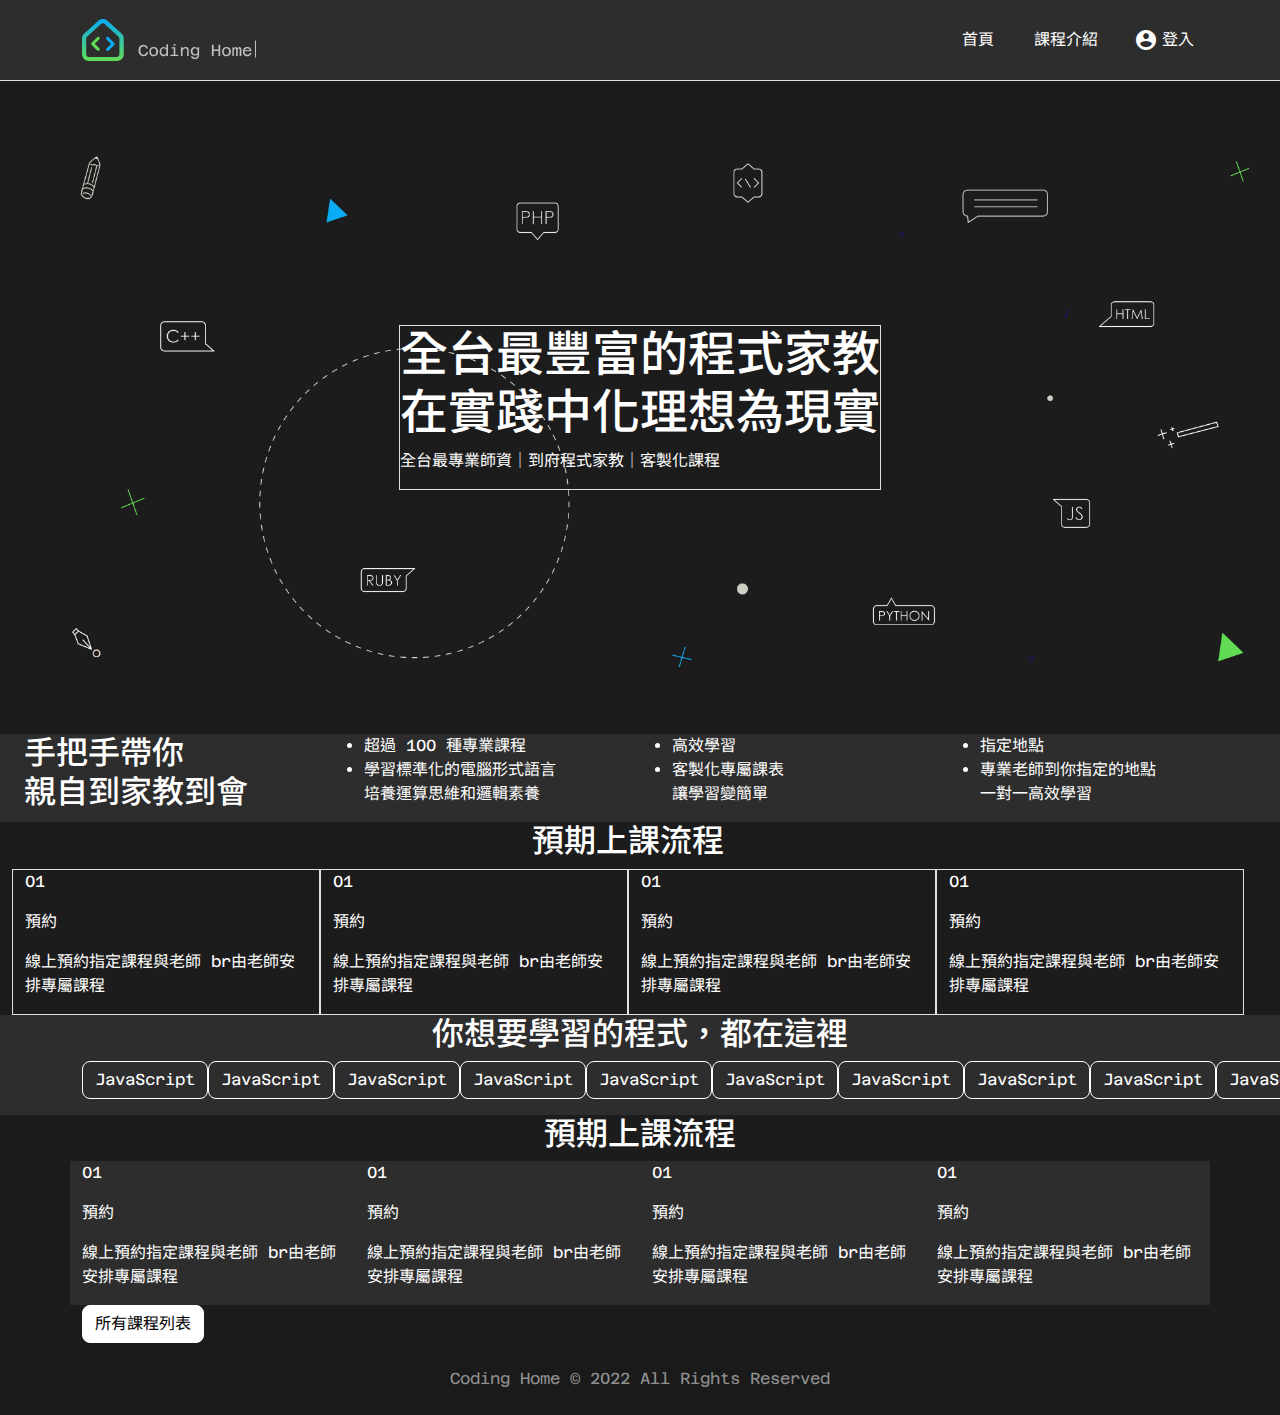
==== commit 9b673ec8: "Update 2022-08-18T09:27:34.679Z" ====
--- a/index.html
+++ b/index.html
@@ -162,7 +162,7 @@
   <button class="btn btn-secondary">所有課程列表</button>
 </div>
 
-  <footer class="footer text-center text-light3 m-0  bg-footer border-top">
+  <footer class="footer text-center text-light3 m-0  bg-footer ">
     <p class="p-4 m-0">Coding Home © 2022 All Rights Reserved</p>
   </footer>
 
--- a/assets/style/all.css
+++ b/assets/style/all.css
@@ -12475,16 +12475,20 @@
           transition-duration: 1s;
 }
 
-.circle {
-  border-radius: 50%;
-  width: 20px;
-  height: 20px;
+.bg-black {
+  height: 50vh;
+}
+
+.register-icon {
+  width: 25px;
+  height: 25px;
   font-size: 12px;
   line-height: 10px;
 }
 
-.bg-black {
-  height: 50vh;
+.material-icons {
+  top: 50%;
+  left: 50%;
 }
 
 /*# sourceMappingURL=all.css.map */
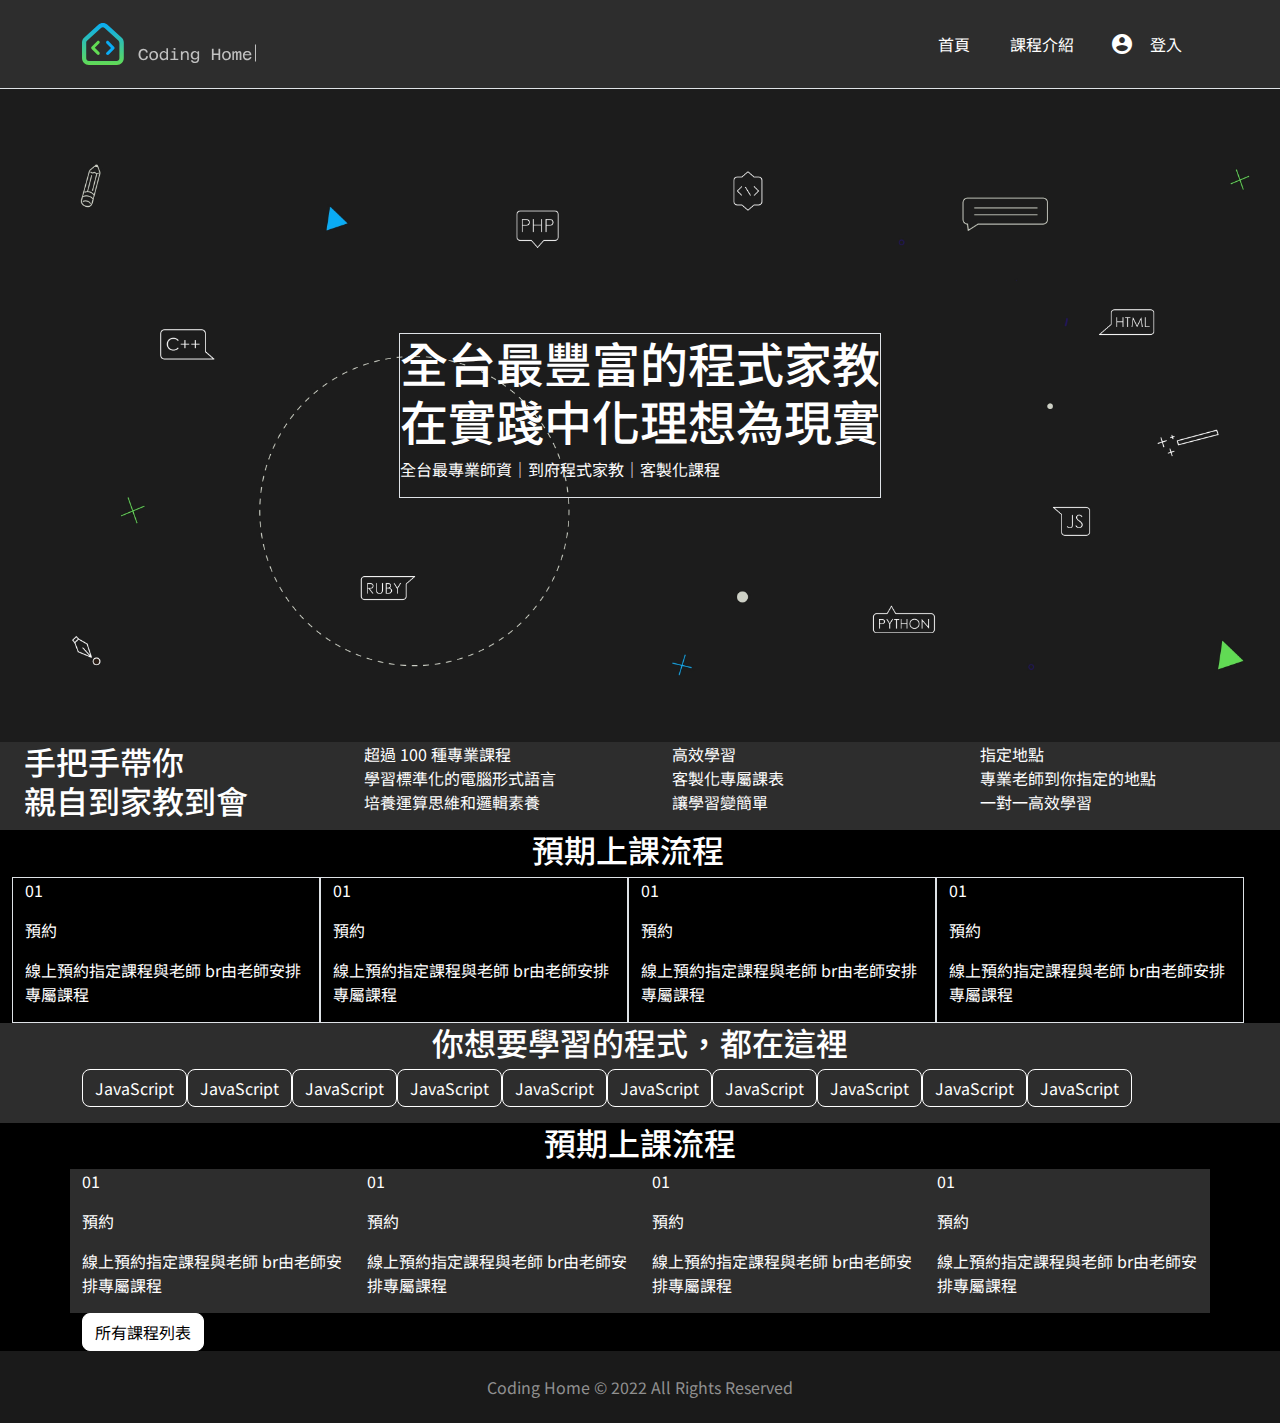
==== commit bd54f09f: "Update 2022-08-20T13:02:19.542Z" ====
--- a/index.html
+++ b/index.html
@@ -23,7 +23,8 @@
         <img class="navimg-hide" src="./assets/images/logo.svg" alt="logo.svg">
       </a>
       <!-- phone 導覽列 -->
-      <span class="material-icons mt-4 mb-4 text-success navicon-show">
+
+      <span class="material-icons mt-4 mb-4 text-success navicon-show " id="nav-box">
         drag_handle
       </span>
       <!-- ipad & pc 導覽列 -->
@@ -36,11 +37,30 @@
         </li>
         <li class="nav-item d-flex align-items-center  ">
           <span class="material-icons ">account_circle</span>
-          <a class="nav-link" data-bs-toggle="modal" data-bs-target="#login" href="product.html">登入</a>
+          <p class="nav-link mb-0" data-bs-toggle="modal" data-bs-target="#login" >登入</p>
         </li>
       </ul>
     </div>
   </nav>
+  <!-- phone 漢堡導覽列 -->
+  <div class=" bg-light d-flex justify-content-center  align-items-center ">
+    <ul class="p-0 w-100 mb-0 " id="nav-phone">
+      <li>
+        <a href="index.html " class="text-decoration-none" >
+          <p class="text-center  pt-3 pb-3 mb-0 fs-6">首頁</p>
+        </a>
+      </li>
+      <li>
+        <a href="product.html" class="text-decoration-none">
+          <p class="text-center pt-3 pb-3 mb-0  fs-6">課程介紹</p>
+        </a>
+      </li>
+      <li class="nav-item d-flex align-items-center pt-3 pb-3 mb-0 justify-content-center">
+        <span class="material-icons ">account_circle</span>
+        <p class="nav-link mb-0 p-0 ps-2  fs-6" data-bs-toggle="modal" data-bs-target="#login" >登入</p>
+      </li>
+    </ul>
+  </div>
 
 
 
@@ -176,15 +196,15 @@
 
 <!-- login Modal -->
 <div class=" modal fade login-modal" id="login" tabindex="-1" aria-labelledby="exampleModalLabel" aria-hidden="true">
-  <div class="modal-dialog">
-    <div class="modal-content ">
+  <div class="modal-dialog modal-dialog-centered ">
+    <div class="modal-content  col-6 ">
       <!-- modal標題 -->
-      <div class="modal-header position-relative border-0 p-4 mb-2">
+      <div class="modal-header position-relative border-0 p-3 p-md-4 mt-3 mb-md-2">
         <h2 class="modal-title fsz-4 lh-4 fw-bold" id="exampleModalLabel">登入</h2>
         <button type="button" class="btn-close " data-bs-dismiss="modal" aria-label="Close"></button>
       </div>
       <!-- modal 內容 -->
-      <div class="modal-body  mx-auto p-0 overflow-hidden">
+      <div class="modal-body  mx-auto p-md-0 overflow-hidden">
         <div class="box-1">
           <div class="input-group text-light2  ">
             <label for="email" class="w-100">信箱
--- a/assets/style/all.css
+++ b/assets/style/all.css
@@ -57,7 +57,7 @@
   font-weight: 400;
   line-height: 1.5;
   color: white;
-  background-color: #1C1C1C;
+  background-color: #000;
   -webkit-text-size-adjust: 100%;
   -webkit-tap-highlight-color: rgba(0, 0, 0, 0);
 }
@@ -595,7 +595,7 @@
 
 .img-thumbnail {
   padding: 0.25rem;
-  background-color: #1C1C1C;
+  background-color: #000;
   border: 1px solid #dee2e6;
   border-radius: 0.25rem;
   max-width: 100%;
@@ -2303,7 +2303,7 @@
   font-weight: 400;
   line-height: 1.5;
   color: white;
-  background-color: #fff;
+  background-color: #1C1C1C;
   background-clip: padding-box;
   border: 1px solid #ced4da;
   -webkit-appearance: none;
@@ -2335,7 +2335,7 @@
 
 .form-control:focus {
   color: white;
-  background-color: #fff;
+  background-color: #1C1C1C;
   border-color: #8e8e8e;
   outline: 0;
   -webkit-box-shadow: 0 0 0 0.25rem rgba(28, 28, 28, 0.25);
@@ -2538,7 +2538,7 @@
   font-weight: 400;
   line-height: 1.5;
   color: white;
-  background-color: #fff;
+  background-color: #1C1C1C;
   background-image: url("data:image/svg+xml,%3csvg xmlns='http://www.w3.org/2000/svg' viewBox='0 0 16 16'%3e%3cpath fill='none' stroke='%23343a40' stroke-linecap='round' stroke-linejoin='round' stroke-width='2' d='M2 5l6 6 6-6'/%3e%3c/svg%3e");
   background-repeat: no-repeat;
   background-position: right 0.75rem center;
@@ -2615,7 +2615,7 @@
   height: 1em;
   margin-top: 0.25em;
   vertical-align: top;
-  background-color: #fff;
+  background-color: #1C1C1C;
   background-repeat: no-repeat;
   background-position: center;
   background-size: contain;
@@ -2742,12 +2742,12 @@
 }
 
 .form-range:focus::-webkit-slider-thumb {
-  -webkit-box-shadow: 0 0 0 1px #1C1C1C, 0 0 0 0.25rem rgba(28, 28, 28, 0.25);
-          box-shadow: 0 0 0 1px #1C1C1C, 0 0 0 0.25rem rgba(28, 28, 28, 0.25);
+  -webkit-box-shadow: 0 0 0 1px #000, 0 0 0 0.25rem rgba(28, 28, 28, 0.25);
+          box-shadow: 0 0 0 1px #000, 0 0 0 0.25rem rgba(28, 28, 28, 0.25);
 }
 
 .form-range:focus::-moz-range-thumb {
-  box-shadow: 0 0 0 1px #1C1C1C, 0 0 0 0.25rem rgba(28, 28, 28, 0.25);
+  box-shadow: 0 0 0 1px #000, 0 0 0 0.25rem rgba(28, 28, 28, 0.25);
 }
 
 .form-range::-moz-focus-outer {
@@ -4213,12 +4213,12 @@
   padding: 0.5rem 0;
   margin: 0;
   font-size: 1rem;
-  color: white;
+  color: #ced4da;
   text-align: left;
   list-style: none;
-  background-color: #fff;
+  background-color: #1C1C1C;
   background-clip: padding-box;
-  border: 1px solid rgba(0, 0, 0, 0.15);
+  border: 1px solid #ced4da;
   border-radius: 0.25rem;
 }
 
@@ -4421,7 +4421,7 @@
   height: 0;
   margin: 0.5rem 0;
   overflow: hidden;
-  border-top: 1px solid rgba(0, 0, 0, 0.15);
+  border-top: 1px solid #ced4da;
 }
 
 .dropdown-item {
@@ -4430,7 +4430,7 @@
   padding: 0.25rem 1rem;
   clear: both;
   font-weight: 400;
-  color: #212529;
+  color: #909090;
   text-align: inherit;
   text-decoration: none;
   white-space: nowrap;
@@ -4471,13 +4471,13 @@
 .dropdown-item-text {
   display: block;
   padding: 0.25rem 1rem;
-  color: #212529;
+  color: #909090;
 }
 
 .dropdown-menu-dark {
   color: #dee2e6;
   background-color: #343a40;
-  border-color: rgba(0, 0, 0, 0.15);
+  border-color: #ced4da;
 }
 
 .dropdown-menu-dark .dropdown-item {
@@ -4499,7 +4499,7 @@
 }
 
 .dropdown-menu-dark .dropdown-divider {
-  border-color: rgba(0, 0, 0, 0.15);
+  border-color: #ced4da;
 }
 
 .dropdown-menu-dark .dropdown-item-text {
@@ -4700,8 +4700,8 @@
 .nav-tabs .nav-link.active,
 .nav-tabs .nav-item.show .nav-link {
   color: #495057;
-  background-color: #1C1C1C;
-  border-color: #dee2e6 #dee2e6 #1C1C1C;
+  background-color: #000;
+  border-color: #dee2e6 #dee2e6 #000;
 }
 
 .nav-tabs .dropdown-menu {
@@ -5389,7 +5389,7 @@
   font-size: 1rem;
   color: white;
   text-align: left;
-  background-color: #1C1C1C;
+  background-color: #000;
   border: 0;
   border-radius: 0;
   overflow-anchor: none;
@@ -5464,7 +5464,7 @@
 }
 
 .accordion-item {
-  background-color: #1C1C1C;
+  background-color: #000;
   border: 1px solid rgba(0, 0, 0, 0.125);
 }
 
@@ -8014,16 +8014,36 @@
   border-width: 5px !important;
 }
 
+.w-20 {
+  width: 20% !important;
+}
+
+.w-24 {
+  width: 24% !important;
+}
+
 .w-25 {
   width: 25% !important;
 }
 
+.w-48 {
+  width: 48% !important;
+}
+
+.w-49 {
+  width: 49% !important;
+}
+
 .w-50 {
   width: 50% !important;
 }
 
 .w-75 {
   width: 75% !important;
+}
+
+.w-85 {
+  width: 85% !important;
 }
 
 .w-100 {
@@ -9040,7 +9060,7 @@
 }
 
 .bg-body {
-  background-color: #1C1C1C !important;
+  background-color: #000 !important;
 }
 
 .bg-white {
@@ -9184,6 +9204,36 @@
   .d-sm-none {
     display: none !important;
   }
+  .w-sm-20 {
+    width: 20% !important;
+  }
+  .w-sm-24 {
+    width: 24% !important;
+  }
+  .w-sm-25 {
+    width: 25% !important;
+  }
+  .w-sm-48 {
+    width: 48% !important;
+  }
+  .w-sm-49 {
+    width: 49% !important;
+  }
+  .w-sm-50 {
+    width: 50% !important;
+  }
+  .w-sm-75 {
+    width: 75% !important;
+  }
+  .w-sm-85 {
+    width: 85% !important;
+  }
+  .w-sm-100 {
+    width: 100% !important;
+  }
+  .w-sm-auto {
+    width: auto !important;
+  }
   .flex-sm-fill {
     -webkit-box-flex: 1 !important;
         -ms-flex: 1 1 auto !important;
@@ -9751,6 +9801,27 @@
   .ps-sm-6 {
     padding-left: 3rem !important;
   }
+  .fs-sm-1 {
+    font-size: calc(1.425rem + 2.1vw) !important;
+  }
+  .fs-sm-2 {
+    font-size: calc(1.325rem + 0.9vw) !important;
+  }
+  .fs-sm-3 {
+    font-size: calc(1.3rem + 0.6vw) !important;
+  }
+  .fs-sm-4 {
+    font-size: calc(1.275rem + 0.3vw) !important;
+  }
+  .fs-sm-5 {
+    font-size: 1.25rem !important;
+  }
+  .fs-sm-6 {
+    font-size: 1.125rem !important;
+  }
+  .fs-sm-7 {
+    font-size: 1rem !important;
+  }
   .text-sm-start {
     text-align: left !important;
   }
@@ -9759,6 +9830,48 @@
   }
   .text-sm-center {
     text-align: center !important;
+  }
+  .bg-sm-primary {
+    background-color: #1C1C1C !important;
+  }
+  .bg-sm-secondary {
+    background-color: white !important;
+  }
+  .bg-sm-success {
+    background-color: #62DB54 !important;
+  }
+  .bg-sm-info {
+    background-color: #09ACF5 !important;
+  }
+  .bg-sm-warning {
+    background-color: #ffc107 !important;
+  }
+  .bg-sm-danger {
+    background-color: #dc3545 !important;
+  }
+  .bg-sm-light {
+    background-color: #2D2D2D !important;
+  }
+  .bg-sm-light2 {
+    background-color: #C1C1C1 !important;
+  }
+  .bg-sm-light3 {
+    background-color: #909090 !important;
+  }
+  .bg-sm-dark {
+    background-color: #1C1C1C !important;
+  }
+  .bg-sm-black {
+    background-color: #000 !important;
+  }
+  .bg-sm-body {
+    background-color: #000 !important;
+  }
+  .bg-sm-white {
+    background-color: #fff !important;
+  }
+  .bg-sm-transparent {
+    background-color: transparent !important;
   }
 }
 
@@ -9805,6 +9918,36 @@
   }
   .d-md-none {
     display: none !important;
+  }
+  .w-md-20 {
+    width: 20% !important;
+  }
+  .w-md-24 {
+    width: 24% !important;
+  }
+  .w-md-25 {
+    width: 25% !important;
+  }
+  .w-md-48 {
+    width: 48% !important;
+  }
+  .w-md-49 {
+    width: 49% !important;
+  }
+  .w-md-50 {
+    width: 50% !important;
+  }
+  .w-md-75 {
+    width: 75% !important;
+  }
+  .w-md-85 {
+    width: 85% !important;
+  }
+  .w-md-100 {
+    width: 100% !important;
+  }
+  .w-md-auto {
+    width: auto !important;
   }
   .flex-md-fill {
     -webkit-box-flex: 1 !important;
@@ -10373,6 +10516,27 @@
   .ps-md-6 {
     padding-left: 3rem !important;
   }
+  .fs-md-1 {
+    font-size: calc(1.425rem + 2.1vw) !important;
+  }
+  .fs-md-2 {
+    font-size: calc(1.325rem + 0.9vw) !important;
+  }
+  .fs-md-3 {
+    font-size: calc(1.3rem + 0.6vw) !important;
+  }
+  .fs-md-4 {
+    font-size: calc(1.275rem + 0.3vw) !important;
+  }
+  .fs-md-5 {
+    font-size: 1.25rem !important;
+  }
+  .fs-md-6 {
+    font-size: 1.125rem !important;
+  }
+  .fs-md-7 {
+    font-size: 1rem !important;
+  }
   .text-md-start {
     text-align: left !important;
   }
@@ -10381,6 +10545,48 @@
   }
   .text-md-center {
     text-align: center !important;
+  }
+  .bg-md-primary {
+    background-color: #1C1C1C !important;
+  }
+  .bg-md-secondary {
+    background-color: white !important;
+  }
+  .bg-md-success {
+    background-color: #62DB54 !important;
+  }
+  .bg-md-info {
+    background-color: #09ACF5 !important;
+  }
+  .bg-md-warning {
+    background-color: #ffc107 !important;
+  }
+  .bg-md-danger {
+    background-color: #dc3545 !important;
+  }
+  .bg-md-light {
+    background-color: #2D2D2D !important;
+  }
+  .bg-md-light2 {
+    background-color: #C1C1C1 !important;
+  }
+  .bg-md-light3 {
+    background-color: #909090 !important;
+  }
+  .bg-md-dark {
+    background-color: #1C1C1C !important;
+  }
+  .bg-md-black {
+    background-color: #000 !important;
+  }
+  .bg-md-body {
+    background-color: #000 !important;
+  }
+  .bg-md-white {
+    background-color: #fff !important;
+  }
+  .bg-md-transparent {
+    background-color: transparent !important;
   }
 }
 
@@ -10427,6 +10633,36 @@
   }
   .d-lg-none {
     display: none !important;
+  }
+  .w-lg-20 {
+    width: 20% !important;
+  }
+  .w-lg-24 {
+    width: 24% !important;
+  }
+  .w-lg-25 {
+    width: 25% !important;
+  }
+  .w-lg-48 {
+    width: 48% !important;
+  }
+  .w-lg-49 {
+    width: 49% !important;
+  }
+  .w-lg-50 {
+    width: 50% !important;
+  }
+  .w-lg-75 {
+    width: 75% !important;
+  }
+  .w-lg-85 {
+    width: 85% !important;
+  }
+  .w-lg-100 {
+    width: 100% !important;
+  }
+  .w-lg-auto {
+    width: auto !important;
   }
   .flex-lg-fill {
     -webkit-box-flex: 1 !important;
@@ -10995,6 +11231,27 @@
   .ps-lg-6 {
     padding-left: 3rem !important;
   }
+  .fs-lg-1 {
+    font-size: calc(1.425rem + 2.1vw) !important;
+  }
+  .fs-lg-2 {
+    font-size: calc(1.325rem + 0.9vw) !important;
+  }
+  .fs-lg-3 {
+    font-size: calc(1.3rem + 0.6vw) !important;
+  }
+  .fs-lg-4 {
+    font-size: calc(1.275rem + 0.3vw) !important;
+  }
+  .fs-lg-5 {
+    font-size: 1.25rem !important;
+  }
+  .fs-lg-6 {
+    font-size: 1.125rem !important;
+  }
+  .fs-lg-7 {
+    font-size: 1rem !important;
+  }
   .text-lg-start {
     text-align: left !important;
   }
@@ -11003,6 +11260,48 @@
   }
   .text-lg-center {
     text-align: center !important;
+  }
+  .bg-lg-primary {
+    background-color: #1C1C1C !important;
+  }
+  .bg-lg-secondary {
+    background-color: white !important;
+  }
+  .bg-lg-success {
+    background-color: #62DB54 !important;
+  }
+  .bg-lg-info {
+    background-color: #09ACF5 !important;
+  }
+  .bg-lg-warning {
+    background-color: #ffc107 !important;
+  }
+  .bg-lg-danger {
+    background-color: #dc3545 !important;
+  }
+  .bg-lg-light {
+    background-color: #2D2D2D !important;
+  }
+  .bg-lg-light2 {
+    background-color: #C1C1C1 !important;
+  }
+  .bg-lg-light3 {
+    background-color: #909090 !important;
+  }
+  .bg-lg-dark {
+    background-color: #1C1C1C !important;
+  }
+  .bg-lg-black {
+    background-color: #000 !important;
+  }
+  .bg-lg-body {
+    background-color: #000 !important;
+  }
+  .bg-lg-white {
+    background-color: #fff !important;
+  }
+  .bg-lg-transparent {
+    background-color: transparent !important;
   }
 }
 
@@ -11049,6 +11348,36 @@
   }
   .d-xl-none {
     display: none !important;
+  }
+  .w-xl-20 {
+    width: 20% !important;
+  }
+  .w-xl-24 {
+    width: 24% !important;
+  }
+  .w-xl-25 {
+    width: 25% !important;
+  }
+  .w-xl-48 {
+    width: 48% !important;
+  }
+  .w-xl-49 {
+    width: 49% !important;
+  }
+  .w-xl-50 {
+    width: 50% !important;
+  }
+  .w-xl-75 {
+    width: 75% !important;
+  }
+  .w-xl-85 {
+    width: 85% !important;
+  }
+  .w-xl-100 {
+    width: 100% !important;
+  }
+  .w-xl-auto {
+    width: auto !important;
   }
   .flex-xl-fill {
     -webkit-box-flex: 1 !important;
@@ -11617,6 +11946,27 @@
   .ps-xl-6 {
     padding-left: 3rem !important;
   }
+  .fs-xl-1 {
+    font-size: calc(1.425rem + 2.1vw) !important;
+  }
+  .fs-xl-2 {
+    font-size: calc(1.325rem + 0.9vw) !important;
+  }
+  .fs-xl-3 {
+    font-size: calc(1.3rem + 0.6vw) !important;
+  }
+  .fs-xl-4 {
+    font-size: calc(1.275rem + 0.3vw) !important;
+  }
+  .fs-xl-5 {
+    font-size: 1.25rem !important;
+  }
+  .fs-xl-6 {
+    font-size: 1.125rem !important;
+  }
+  .fs-xl-7 {
+    font-size: 1rem !important;
+  }
   .text-xl-start {
     text-align: left !important;
   }
@@ -11625,6 +11975,48 @@
   }
   .text-xl-center {
     text-align: center !important;
+  }
+  .bg-xl-primary {
+    background-color: #1C1C1C !important;
+  }
+  .bg-xl-secondary {
+    background-color: white !important;
+  }
+  .bg-xl-success {
+    background-color: #62DB54 !important;
+  }
+  .bg-xl-info {
+    background-color: #09ACF5 !important;
+  }
+  .bg-xl-warning {
+    background-color: #ffc107 !important;
+  }
+  .bg-xl-danger {
+    background-color: #dc3545 !important;
+  }
+  .bg-xl-light {
+    background-color: #2D2D2D !important;
+  }
+  .bg-xl-light2 {
+    background-color: #C1C1C1 !important;
+  }
+  .bg-xl-light3 {
+    background-color: #909090 !important;
+  }
+  .bg-xl-dark {
+    background-color: #1C1C1C !important;
+  }
+  .bg-xl-black {
+    background-color: #000 !important;
+  }
+  .bg-xl-body {
+    background-color: #000 !important;
+  }
+  .bg-xl-white {
+    background-color: #fff !important;
+  }
+  .bg-xl-transparent {
+    background-color: transparent !important;
   }
 }
 
@@ -11671,6 +12063,36 @@
   }
   .d-xxl-none {
     display: none !important;
+  }
+  .w-xxl-20 {
+    width: 20% !important;
+  }
+  .w-xxl-24 {
+    width: 24% !important;
+  }
+  .w-xxl-25 {
+    width: 25% !important;
+  }
+  .w-xxl-48 {
+    width: 48% !important;
+  }
+  .w-xxl-49 {
+    width: 49% !important;
+  }
+  .w-xxl-50 {
+    width: 50% !important;
+  }
+  .w-xxl-75 {
+    width: 75% !important;
+  }
+  .w-xxl-85 {
+    width: 85% !important;
+  }
+  .w-xxl-100 {
+    width: 100% !important;
+  }
+  .w-xxl-auto {
+    width: auto !important;
   }
   .flex-xxl-fill {
     -webkit-box-flex: 1 !important;
@@ -12239,6 +12661,27 @@
   .ps-xxl-6 {
     padding-left: 3rem !important;
   }
+  .fs-xxl-1 {
+    font-size: calc(1.425rem + 2.1vw) !important;
+  }
+  .fs-xxl-2 {
+    font-size: calc(1.325rem + 0.9vw) !important;
+  }
+  .fs-xxl-3 {
+    font-size: calc(1.3rem + 0.6vw) !important;
+  }
+  .fs-xxl-4 {
+    font-size: calc(1.275rem + 0.3vw) !important;
+  }
+  .fs-xxl-5 {
+    font-size: 1.25rem !important;
+  }
+  .fs-xxl-6 {
+    font-size: 1.125rem !important;
+  }
+  .fs-xxl-7 {
+    font-size: 1rem !important;
+  }
   .text-xxl-start {
     text-align: left !important;
   }
@@ -12247,6 +12690,48 @@
   }
   .text-xxl-center {
     text-align: center !important;
+  }
+  .bg-xxl-primary {
+    background-color: #1C1C1C !important;
+  }
+  .bg-xxl-secondary {
+    background-color: white !important;
+  }
+  .bg-xxl-success {
+    background-color: #62DB54 !important;
+  }
+  .bg-xxl-info {
+    background-color: #09ACF5 !important;
+  }
+  .bg-xxl-warning {
+    background-color: #ffc107 !important;
+  }
+  .bg-xxl-danger {
+    background-color: #dc3545 !important;
+  }
+  .bg-xxl-light {
+    background-color: #2D2D2D !important;
+  }
+  .bg-xxl-light2 {
+    background-color: #C1C1C1 !important;
+  }
+  .bg-xxl-light3 {
+    background-color: #909090 !important;
+  }
+  .bg-xxl-dark {
+    background-color: #1C1C1C !important;
+  }
+  .bg-xxl-black {
+    background-color: #000 !important;
+  }
+  .bg-xxl-body {
+    background-color: #000 !important;
+  }
+  .bg-xxl-white {
+    background-color: #fff !important;
+  }
+  .bg-xxl-transparent {
+    background-color: transparent !important;
   }
 }
 
@@ -12261,6 +12746,42 @@
     font-size: 1.75rem !important;
   }
   .fs-4 {
+    font-size: 1.5rem !important;
+  }
+  .fs-sm-1 {
+    font-size: 3rem !important;
+  }
+  .fs-sm-2 {
+    font-size: 2rem !important;
+  }
+  .fs-sm-3 {
+    font-size: 1.75rem !important;
+  }
+  .fs-sm-4 {
+    font-size: 1.5rem !important;
+  }
+  .fs-md-1 {
+    font-size: 3rem !important;
+  }
+  .fs-md-2 {
+    font-size: 2rem !important;
+  }
+  .fs-md-3 {
+    font-size: 1.75rem !important;
+  }
+  .fs-md-4 {
+    font-size: 1.5rem !important;
+  }
+  .fs-lg-1 {
+    font-size: 3rem !important;
+  }
+  .fs-lg-2 {
+    font-size: 2rem !important;
+  }
+  .fs-lg-3 {
+    font-size: 1.75rem !important;
+  }
+  .fs-lg-4 {
     font-size: 1.5rem !important;
   }
 }
@@ -12303,23 +12824,51 @@
 }
 
 body {
-  font-family: 'Azeret Mono', monospace,'Noto Sans TC', sans-serif;
+  font-family: 'Noto Sans TC', sans-serif;
+}
+
+img {
+  display: block;
+}
+
+a {
+  display: block;
+}
+
+ul {
+  list-style: none;
 }
 
 .mt-42 {
   margin-top: 42px;
 }
 
+.mt-40 {
+  margin-top: 40px;
+}
+
+.mb-21 {
+  margin-bottom: 21px;
+}
+
+.mb-40 {
+  margin-bottom: 40px;
+}
+
+.mb-44 {
+  margin-bottom: 44px;
+}
+
 .mb-80 {
   margin-bottom: 80px;
 }
 
-.card-12 {
-  border-radius: 12px;
-}
-
-.card-24 {
-  border-radius: 24px;
+.pt-40 {
+  padding-top: 40px;
+}
+
+.pb-40 {
+  padding-bottom: 40px;
 }
 
 .gradient-text {
@@ -12336,6 +12885,46 @@
   background: linear-gradient(104deg, #09ACF5, #62DB54);
 }
 
+.font {
+  font-family: 'Azeret Mono', monospace;
+}
+
+.button-hover:hover {
+  color: #62DB54;
+  border-color: #62DB54;
+}
+
+.color-hover:hover {
+  color: #62DB54;
+  border-color: #62DB54;
+}
+
+.list-none {
+  list-style: none;
+}
+
+.tittle-border {
+  margin-left: auto;
+  margin-right: auto;
+}
+
+.tittle-border::before {
+  content: "";
+  position: absolute;
+  width: 50px;
+  border-bottom: solid 3px #62DB54;
+  bottom: -16px;
+  -webkit-transform: translatex(-50%);
+      -ms-transform: translatex(-50%);
+          transform: translatex(-50%);
+}
+
+.box-border {
+  width: 10px;
+  height: 10px;
+  background: white;
+}
+
 .nav-hide,
 .navimg-hide {
   display: none;
@@ -12347,6 +12936,10 @@
 
 .nav-img img {
   width: 24px;
+}
+
+#nav-phone {
+  display: none;
 }
 
 @media (min-width: 576px) {
@@ -12390,6 +12983,14 @@
   footer p {
     font-size: 16px;
   }
+}
+
+.card-12 {
+  border-radius: 12px;
+}
+
+.card-24 {
+  border-radius: 24px;
 }
 
 .login-modal .modal-title {
@@ -12436,6 +13037,41 @@
   height: 72.58vh;
 }
 
+.list-style {
+  list-style-type: square;
+  margin-left: -13px;
+}
+
+::marker {
+  color: #62DB54;
+}
+
+.course-money .course-circle {
+  width: 32px;
+  height: 32px;
+}
+
+.course-money span {
+  line-height: 16px;
+  font-size: 16px;
+}
+
+.course-class .course-class-card {
+  opacity: 0.75;
+}
+
+.course-class .course-class-card:hover {
+  outline: #62DB54 2px solid;
+  opacity: 1;
+}
+
+@media (min-width: 992px) {
+  .course-class h2, .course-class .h2 {
+    margin-top: 40px;
+    margin-bottom: 64px;
+  }
+}
+
 .product-button {
   padding: 16px 32px;
 }
@@ -12462,21 +13098,20 @@
 }
 
 .product-card-button {
-  padding: 8px 48px;
-}
-
-.card:hover {
-  -webkit-transform: scale(1.02);
-      -ms-transform: scale(1.02);
-          transform: scale(1.02);
-  opacity: 0.9;
-  -webkit-transition-duration: 1s;
-       -o-transition-duration: 1s;
-          transition-duration: 1s;
-}
-
-.bg-black {
-  height: 50vh;
+  padding: 8px 16px;
+}
+
+.product-card:hover {
+  background: #2b2b2b !important;
+  -webkit-transition-duration: 0.8s;
+       -o-transition-duration: 0.8s;
+          transition-duration: 0.8s;
+  opacity: 0.8;
+  border: 1px #C1C1C1 solid;
+}
+
+.register .button-hover:hover {
+  background: #1C1C1C;
 }
 
 .register-icon {
@@ -12491,4 +13126,109 @@
   left: 50%;
 }
 
+.register-card::before {
+  content: '';
+  position: absolute;
+  top: 100%;
+  left: 45%;
+  border-right: 12px solid transparent;
+  border-left: 12px solid transparent;
+  border-top: 12px solid #2D2D2D;
+}
+
+.sign-up-button .btn {
+  width: 49%;
+}
+
+.dropdown-button:hover, .dropdown-button:active {
+  background: #1C1C1C !important;
+}
+
+@media (min-width: 768px) {
+  .register-schedule {
+    background: #1C1C1C;
+  }
+  .sign-up {
+    position: relative;
+    width: 83%;
+    left: 23%;
+  }
+  .register-card {
+    position: absolute;
+    left: 2%;
+    width: 23%;
+  }
+  .register-card::before {
+    display: none;
+  }
+}
+
+@media (min-width: 992px) {
+  .sign-up {
+    position: relative;
+    width: 76.7%;
+    left: 22%;
+  }
+  .sign-up-choose {
+    margin-left: 50px;
+  }
+  .register-card {
+    position: absolute;
+    top: 45%;
+    left: 5%;
+    width: 25%;
+    z-index: 100;
+  }
+  .register-card::before {
+    display: block;
+    top: 55%;
+    left: 100%;
+    border-right: 0px solid transparent;
+    border-left: 12px solid #2D2D2D;
+    border-top: 12px solid transparent;
+    border-bottom: 12px solid transparent;
+  }
+  .sign-up {
+    margin-right: 5%;
+  }
+  .sign-up-button {
+    margin-right: 2%;
+  }
+  .sign-up-button .btn {
+    margin-right: 12px;
+  }
+  .sign-up-input .sign-100 {
+    width: 100%;
+  }
+  .sign-up-input .sign-50 {
+    width: 46%;
+  }
+}
+
+@media (min-width: 768px) {
+  .sign-up-input {
+    margin: auto;
+    margin-top: 40px !important;
+    margin-bottom: 80px;
+  }
+}
+
+@media (min-width: 992px) {
+  .payment-button {
+    width: 150px;
+  }
+}
+
+.register-success-height {
+  height: 73.3vh;
+}
+
+.register-success .material-icons {
+  font-size: 43px;
+}
+
+.register-success button {
+  width: 204px;
+}
+
 /*# sourceMappingURL=all.css.map */
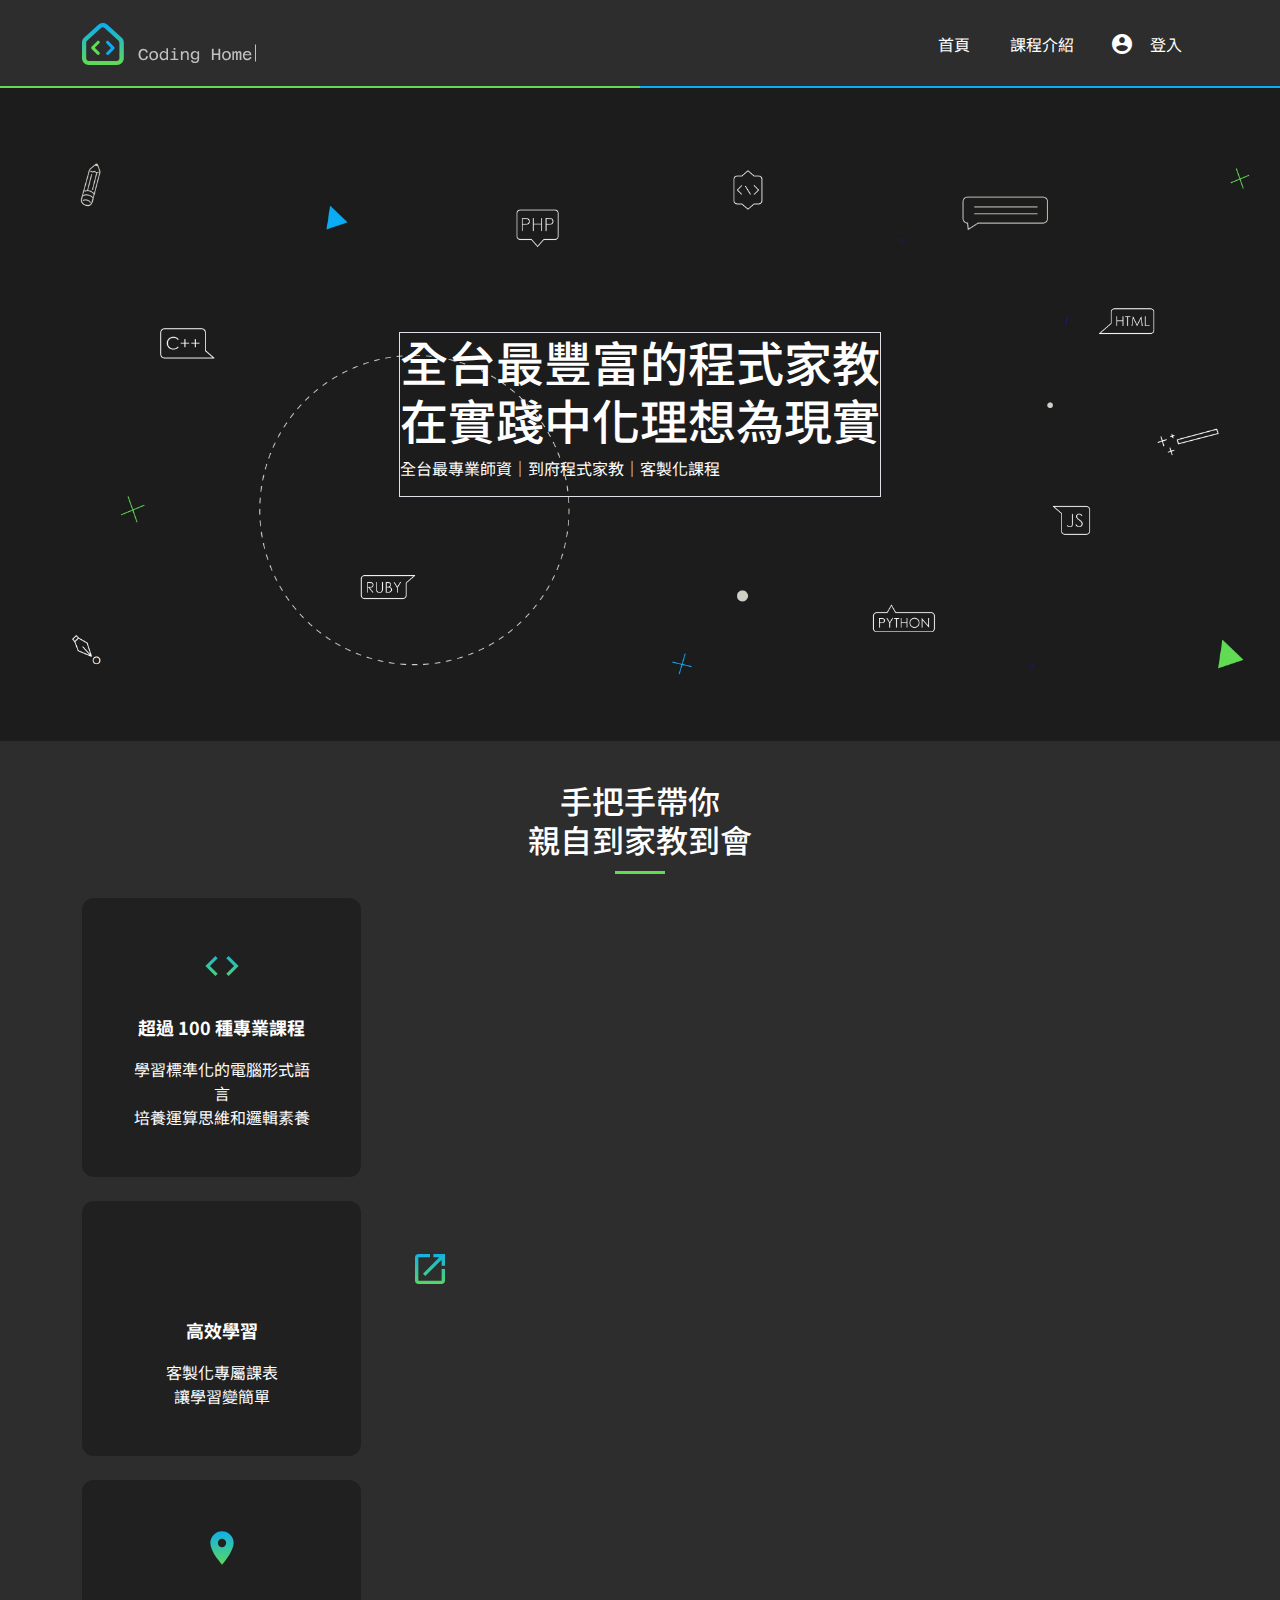
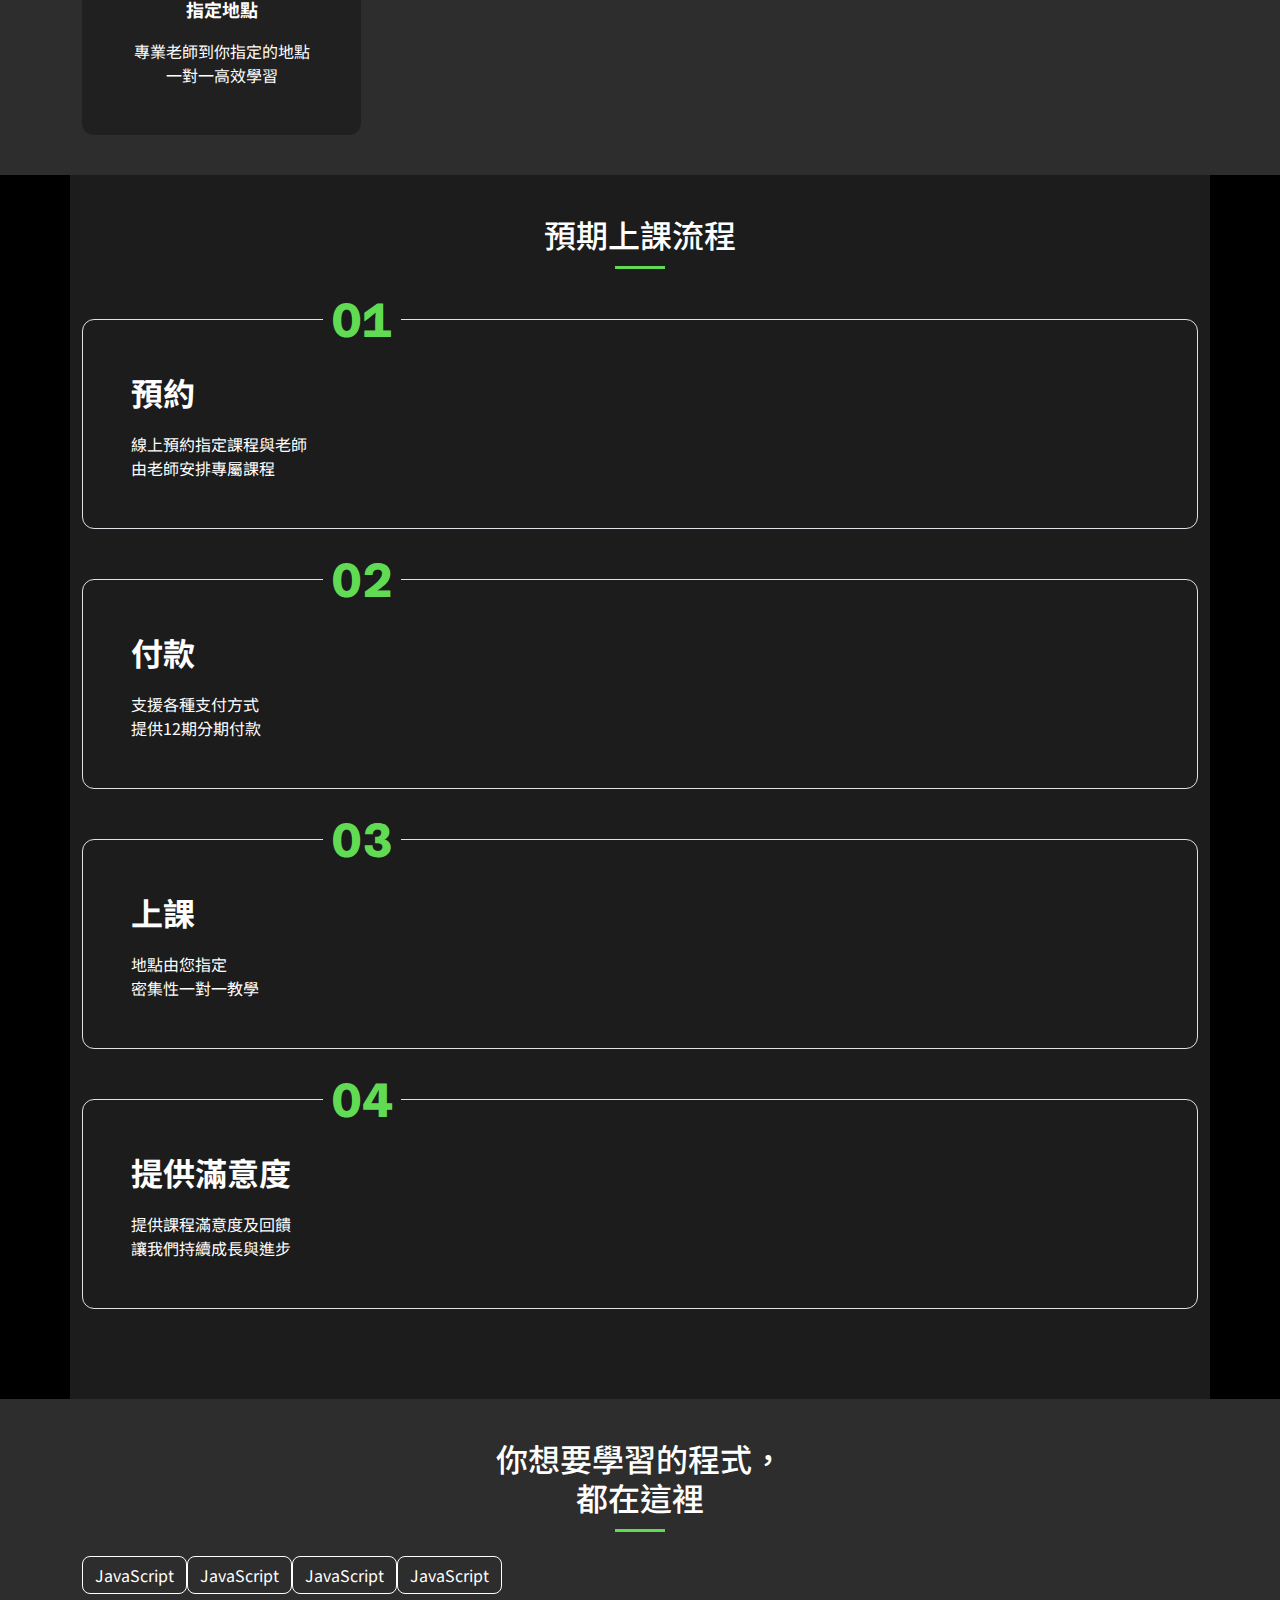
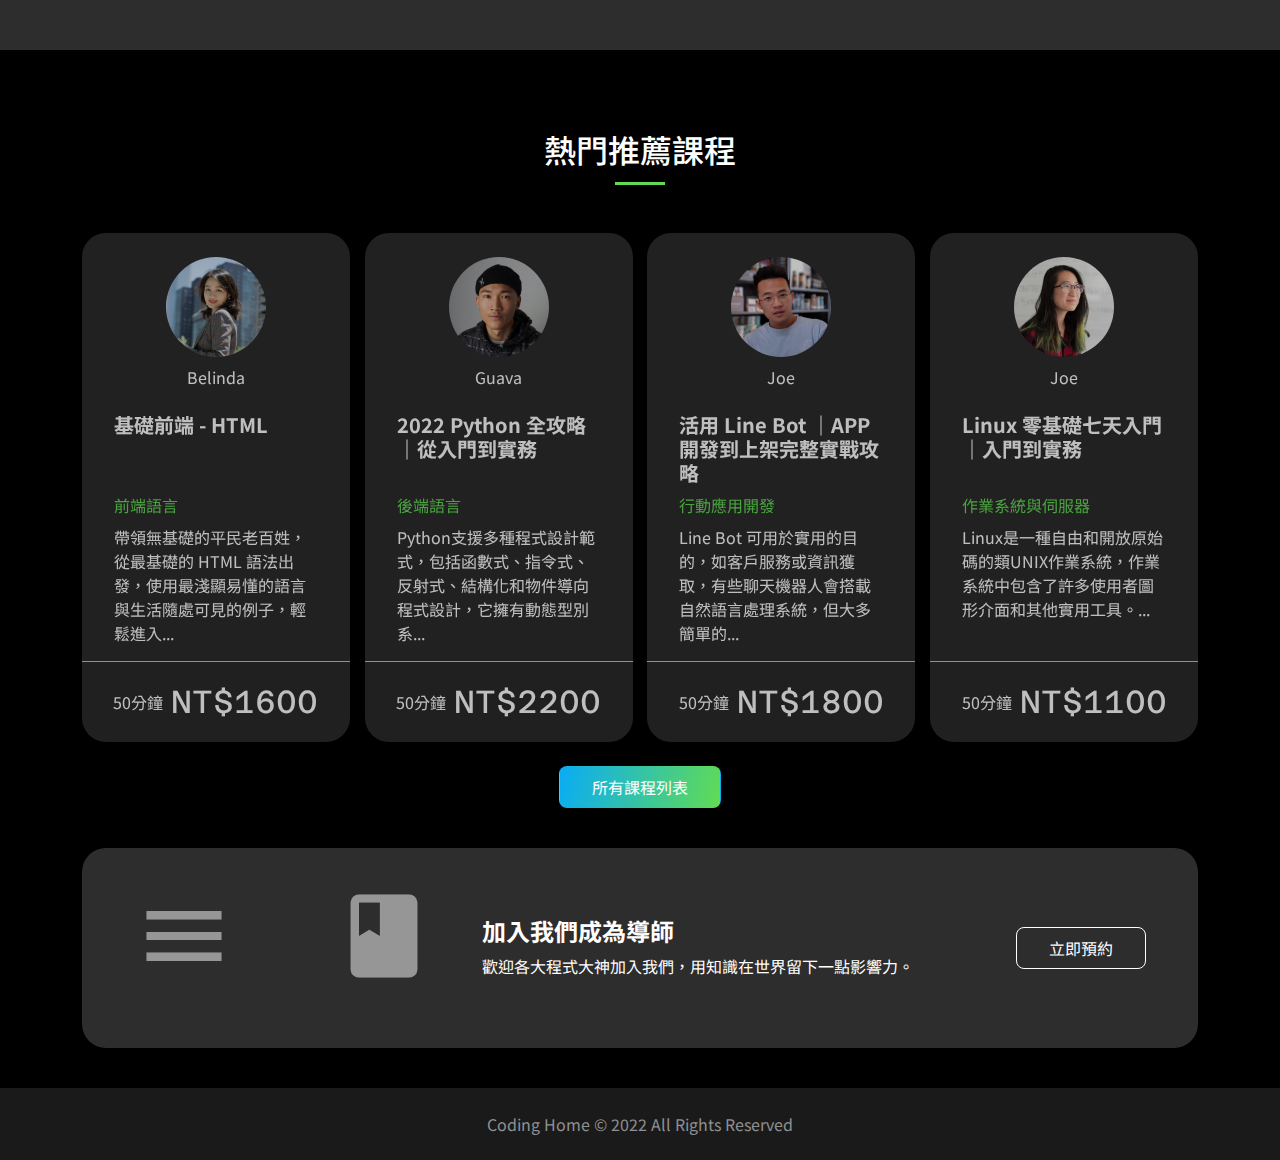
==== commit 83336d6f: "Update 2022-08-20T16:16:53.592Z" ====
--- a/index.html
+++ b/index.html
@@ -14,7 +14,8 @@
 </head>
 
 <body>
-  <nav class=" border-bottom bg-light  d-flex justify-content-center">
+  <nav class=" bg-light  d-flex justify-content-center position-relative">
+    <div class=" position-absoult nav-border"></div>
     <div class="container  d-flex justify-content-between align-items-center">
       <a class="nav-img" href="index.html">
         <!-- phone logo -->
@@ -67,7 +68,7 @@
 
   
 
-<!-- index banner 第一區塊 -->
+<!-- index banner  -->
 <div class="index-banner d-flex justify-content-center align-items-center">
   <div class="index-banner-box  flex-column border">
     <h1>全台最豐富的程式家教
@@ -77,109 +78,200 @@
   </div>
 </div>
 
-<!-- index about 第二區塊 -->
-<div class="bg-light">
-  <div class="index-about row container-fluid">
-    <div class="index-about-box col-3">
-      <h2 class="">手把手帶你
-        <br>親自到家教到會
-      </h2>
-    </div>
-    <div class="index-about-box col-3">
-      <ul>
-        <li>超過 100 種專業課程</li>
-        <li>學習標準化的電腦形式語言
-          <br>培養運算思維和邏輯素養
-        </li>
-      </ul>
-    </div>
-    <div class="index-about-box col-3">
-      <ul>
-        <li>高效學習</li>
-        <li>客製化專屬課表
-          <br>讓學習變簡單
-        </li>
-      </ul>
-    </div>
-    <div class="index-about-box col-3">
-      <ul>
-        <li>指定地點</li>
-        <li>專業老師到你指定的地點
-          <br>一對一高效學習
-        </li>
-      </ul>
-    </div>
-  </div>
-</div>
-<!-- index other 第三區塊 -->
-<div class="index-other row container-fluid">
-  <h2 class="text-center">預期上課流程</h2>
-  <div class="index-other-box col-3 border">
-    <p>01</p>
-    <p>預約</p>
-    <p>線上預約指定課程與老師 br由老師安排專屬課程</p>
-  </div>
-  <div class="index-other-box col-3 border">
-    <p>01</p>
-    <p>預約</p>
-    <p>線上預約指定課程與老師 br由老師安排專屬課程</p>
-  </div>
-  <div class="index-other-box col-3 border">
-    <p>01</p>
-    <p>預約</p>
-    <p>線上預約指定課程與老師 br由老師安排專屬課程</p>
-  </div>
-  <div class="index-other-box col-3 border">
-    <p>01</p>
-    <p>預約</p>
-    <p>線上預約指定課程與老師 br由老師安排專屬課程</p>
-  </div>
-</div>
-
-<!-- index other 第四區塊 -->
-<div class="bg-light">
+<!-- index about  -->
+<div class="index-about bg-light ">
+  <div class=" d-lg-row container text-center pt-40 pb-40 ">
+    <ul class="p-0 index-about-box m-0">
+      <li>
+        <h2 class="mb-40 position-relative">手把手帶你
+          <br>親自到家教到會
+          <div class="tittle-border"></div>
+        </h2>
+      </li>
+      <li class="col-lg-3 card-12 bg-dark-color p-6 mb-4 ">
+        <span class="material-icons gradient-text mb-28">
+          code
+        </span>
+        <p class="fw-bold fs-6">超過 100 種專業課程</p>
+        <p class="mb-0">學習標準化的電腦形式語言 </p>
+        <p class="mb-0">培養運算思維和邏輯素養</p>
+      </li>
+      <li class="col-lg-3 card-12 bg-dark-color p-6 mb-4 ">
+        <span class="material-icons gradient-text mb-28">
+          rocket_launch
+        </span>
+        <p class="fw-bold fs-6">高效學習</p>
+        <p class="mb-0">客製化專屬課表</p>
+        <p class="mb-0">讓學習變簡單</p>
+      </li>
+      <li class="col-lg-3 card-12 bg-dark-color p-6  ">
+        <span class="material-icons gradient-text mb-28">
+          room
+        </span>
+        <p class="fw-bold fs-6">指定地點</p>
+        <p class="mb-0">專業老師到你指定的地點 </p>
+        <p class="mb-0">一對一高效學習 </p>
+      </li>
+    </ul>
+  </div>
+</div>
+
+<!-- index plan  -->
+<div class="index-plan container pt-40 pb-40 bg-dark ">
+  <h2 class="mb-40 position-relative text-center mb-66">
+    預期上課流程
+    <div class="tittle-border"></div>
+  </h2>
+  <!-- 01~04 -->
+  <div class="card-12 border p-6 position-relative mb-50">
+    <div class="position-absolute top-0 translate-middle index-number text-success fw-bold font ">01</div>
+    <p class="fs-2 fw-bold">預約</p>
+    <p class="mb-0">線上預約指定課程與老師 
+      <br>由老師安排專屬課程</p>
+  </div>
+  <div class="card-12 border p-6 position-relative mb-50">
+    <div class="position-absolute top-0 translate-middle index-number text-success fw-bold font ">02</div>
+    <p class="fs-2 fw-bold">付款</p>
+    <p class="mb-0">支援各種支付方式 
+      <br>提供12期分期付款</p>
+  </div>
+  <div class="card-12 border p-6 position-relative mb-50">
+    <div class="position-absolute top-0 translate-middle index-number text-success fw-bold font ">03</div>
+    <p class="fs-2 fw-bold">上課</p>
+    <p class="mb-0">地點由您指定 
+      <br>密集性一對一教學 </p>
+  </div>
+  <div class="card-12 border p-6 position-relative mb-50">
+    <div class="position-absolute top-0 translate-middle index-number text-success fw-bold font ">04</div>
+    <p class="fs-2 fw-bold">提供滿意度</p>
+    <p class="mb-0">提供課程滿意度及回饋 
+      <br>讓我們持續成長與進步</p>
+  </div>
+</div>
+
+<!-- index-code-learn  -->
+<div class="index-code-learn bg-light pt-40 pb-40 ">
+  <h2 class="mb-40 position-relative text-center">
+    你想要學習的程式，
+    <br>都在這裡
+    <div class="tittle-border"></div>
+  </h2>
   <div class="index-code container">
-    <h2 class="text-center">你想要學習的程式，都在這裡</h2>
+    <h2 class="text-center"></h2>
     <div class="index-code-box d-flex">
       <p class="btn btn-outline-secondary">JavaScript</p>
       <p class="btn btn-outline-secondary">JavaScript</p>
       <p class="btn btn-outline-secondary">JavaScript</p>
       <p class="btn btn-outline-secondary">JavaScript</p>
-      <p class="btn btn-outline-secondary">JavaScript</p>
-      <p class="btn btn-outline-secondary">JavaScript</p>
-      <p class="btn btn-outline-secondary">JavaScript</p>
-      <p class="btn btn-outline-secondary">JavaScript</p>
-      <p class="btn btn-outline-secondary">JavaScript</p>
-      <p class="btn btn-outline-secondary">JavaScript</p>
-    </div>
-  </div>
-</div>
-
-<div class="index-product container">
-  <h2 class="text-center">預期上課流程</h2>
-  <div class="row">
-    <div class="index-product-box col-3 bg-light">
-      <p>01</p>
-      <p>預約</p>
-      <p>線上預約指定課程與老師 br由老師安排專屬課程</p>
-    </div>
-    <div class="index-product-box col-3 bg-light">
-      <p>01</p>
-      <p>預約</p>
-      <p>線上預約指定課程與老師 br由老師安排專屬課程</p>
-    </div>
-    <div class="index-product-box col-3 bg-light">
-      <p>01</p>
-      <p>預約</p>
-      <p>線上預約指定課程與老師 br由老師安排專屬課程</p>
-    </div>
-    <div class="index-product-box col-3 bg-light">
-      <p>01</p>
-      <p>預約</p>
-      <p>線上預約指定課程與老師 br由老師安排專屬課程</p>
-    </div>
-  </div>
-  <button class="btn btn-secondary">所有課程列表</button>
+
+    </div>
+  </div>
+</div>
+
+
+
+<!-- index-course-class -->
+<div class="course-class container pt-40 pb-40 ">
+  <!-- card2 -->
+  <h2 class="text-center mb-40  position-relative   ">熱門推薦課程
+    <div class="tittle-border"></div>
+  </h2>
+  <div class="d-md-flex flex-md-row flex-md-wrap d-flex justify-content-between flex-column align-items-stretch ">
+    <div class="course-class-card bg-light card-24 shadow  mb-3  w-md-48 w-lg-24 ">
+      <div class="card-body d-flex justify-content-center align-items-center flex-column p-5 pt-4 pb-3">
+        <div class=" ">
+          <img src="./assets/images/teacher01.jpg" class="rounded-circle mb-2 " alt="teacher01.jpg"
+            style="width: 100px;">
+          <p class="text-center mb-4 fs-7 ">Belinda</p>
+        </div>
+        <div class="card-content  ">
+          <h4 class="card-title fs-5 fw-bold pb-md-4 pb-lg-6 pb-xxl-4 ">基礎前端 - HTML</h4>
+          <p class="text-success mb-2">前端語言</p>
+          <p class="mb-0">帶領無基礎的平民老百姓，從最基礎的 HTML 語法出發，使用最淺顯易懂的語言與生活隨處可見的例子，輕鬆進入...</p>
+        </div>
+      </div>
+      <div class="card-footer border-light2 d-flex justify-content-center align-items-center p-3 p-lg-3">
+        <p class="mb-0 me-3 me-lg-2">50分鐘</p>
+        <p class="font fs-1 mb-0 fs-sm-2 fs-lg-2">NT$1600</p>
+      </div>
+    </div>
+    <div class="course-class-card bg-light card-24 shadow  mb-3  w-md-48 w-lg-24 ">
+      <div class="card-body d-flex justify-content-center align-items-center flex-column p-5 pt-4 pb-3">
+        <div class=" ">
+          <img src="./assets/images/teacher02.jpg" class="rounded-circle mb-2 " alt="teacher02.jpg"
+            style="width: 100px;">
+          <p class="text-center mb-4 fs-7 ">Guava</p>
+        </div>
+        <div class="card-content  ">
+          <h4 class="card-title fs-5 fw-bold  pb-xl-4 pb-xxl-0 ">2022 Python 全攻略｜從入門到實務</h4>
+          <p class="text-success mb-2">後端語言</p>
+          <p class="mb-0">Python支援多種程式設計範式，包括函數式、指令式、反射式、結構化和物件導向程式設計，它擁有動態型別系...</p>
+        </div>
+      </div>
+      <div class="card-footer border-light2 d-flex justify-content-center align-items-center p-3 p-lg-3">
+        <p class="mb-0 me-3 me-lg-2">50分鐘</p>
+        <p class="font fs-1 mb-0 fs-sm-2 fs-lg-2">NT$2200</p>
+      </div>
+    </div>
+    <div class="course-class-card bg-light card-24 shadow  mb-3  w-md-48 w-lg-24">
+      <div class="card-body d-flex justify-content-center align-items-center flex-column p-5 pt-4 pb-3">
+        <div class="card-box-img ">
+          <img src="./assets/images/teacher03.jpg" class="rounded-circle mb-2 " alt="teacher03.jpg"
+            style="width: 100px;">
+          <p class="text-center mb-4 fs-7 ">Joe</p>
+        </div>
+        <div class="card-content  ">
+          <h4 class="card-title fs-5 fw-bold ">活用 Line Bot ｜APP 開發到上架完整實戰攻略</h4>
+          <p class="text-success mb-2">行動應用開發</p>
+          <p class="mb-0">Line Bot 可用於實用的目的，如客戶服務或資訊獲取，有些聊天機器人會搭載自然語言處理系統，但大多簡單的...</p>
+        </div>
+      </div>
+      <div class="card-footer border-light2 d-flex justify-content-center align-items-center p-3 p-lg-3">
+        <p class="mb-0 me-3 me-lg-2">50分鐘</p>
+        <p class="font fs-1 mb-0 fs-sm-2 fs-lg-2">NT$1800</p>
+      </div>
+    </div>
+    <div class="course-class-card bg-light card-24 shadow  mb-3  w-md-48 w-lg-24">
+      <div class="card-body d-flex justify-content-center align-items-center flex-column p-5 pt-4 pb-3">
+        <div class="card-box-img ">
+          <img src="./assets/images/teacher04.jpg" class="rounded-circle mb-2 " alt="teacher04.jpg"
+            style="width: 100px;">
+          <p class="text-center mb-4 fs-7 ">Joe</p>
+        </div>
+        <div class="card-content  ">
+          <h4 class="card-title fs-5 fw-bold pb-lg-4  pb-xxl-0">Linux 零基礎七天入門｜入門到實務</h4>
+          <p class="text-success mb-2">作業系統與伺服器</p>
+          <p class="mb-0 pb-md-4  pb-xxl-0">Linux是一種自由和開放原始碼的類UNIX作業系統，作業系統中包含了許多使用者圖形介面和其他實用工具。...</p>
+        </div>
+      </div>
+      <div class="card-footer border-light2 d-flex justify-content-center align-items-center p-3 p-lg-3">
+        <p class="mb-0 me-3 me-lg-2">50分鐘</p>
+        <p class="font fs-1 mb-0 fs-sm-2 fs-lg-2">NT$1100</p>
+      </div>
+    </div>
+    <a href="product.html" class="mx-auto">
+      <button class="btn gradient-button pt-2 pb-2 p-5 ms-auto me-auto mt-2">所有課程列表</button>
+    </a>
+
+  </div>
+
+</div>
+
+<!-- index-joinme -->
+<div class="index-joinme container mb-40">
+  <div class=" bg-light card-24 shadow ">
+    <div
+      class="card-body  d-md-flex text-center ps-4 pe-4 pt-40 pb-40 text-md-start align-items-center ps-md-3 pe-md-3 justify-content-center p-lg-6">
+      <span class="material-icons mb-4 me-md-4 me-lg-6">
+        menu_book
+      </span>
+      <div class="index-card-box col-md-6 me-md-4">
+        <h2 class="fs-4 fw-bold mb-4 mb-md-2">加入我們成為導師</h2>
+        <p class="mb-4 mb-md-0">歡迎各大程式大神加入我們，用知識在世界留下一點影響力。</p>
+      </div>
+      <button class="btn btn-outline-secondary button-hover primary-bg pt-2 pb-2 p-5">立即預約</button>
+    </div>
+  </div>
 </div>
 
   <footer class="footer text-center text-light3 m-0  bg-footer ">
--- a/assets/style/all.css
+++ b/assets/style/all.css
@@ -12851,12 +12851,24 @@
   margin-bottom: 21px;
 }
 
+.mb-28 {
+  margin-bottom: 28px;
+}
+
 .mb-40 {
   margin-bottom: 40px;
 }
 
 .mb-44 {
   margin-bottom: 44px;
+}
+
+.mb-50 {
+  margin-bottom: 50px;
+}
+
+.mb-66 {
+  margin-bottom: 66px;
 }
 
 .mb-80 {
@@ -12892,6 +12904,10 @@
 .button-hover:hover {
   color: #62DB54;
   border-color: #62DB54;
+}
+
+.primary-bg:hover {
+  background: #1C1C1C;
 }
 
 .color-hover:hover {
@@ -12925,6 +12941,23 @@
   background: white;
 }
 
+.nav-border::after {
+  content: "";
+  position: absolute;
+  border-bottom: solid 2px #09ACF5;
+  width: 50%;
+  left: 50%;
+  bottom: 0%;
+}
+
+.nav-border::before {
+  content: "";
+  position: absolute;
+  border-bottom: solid 2px #62DB54;
+  width: 50%;
+  bottom: 0%;
+}
+
 .nav-hide,
 .navimg-hide {
   display: none;
@@ -13037,6 +13070,29 @@
   height: 72.58vh;
 }
 
+.index-about .bg-dark-color {
+  background: #202020;
+}
+
+.index-about .index-about-box .material-icons {
+  font-size: 40px;
+  line-height: 40px;
+}
+
+.index-plan .index-number {
+  padding: 0 8px;
+  font-size: 48px;
+  line-height: 56px;
+  background: #1C1C1C;
+  left: 25%;
+}
+
+.index-joinme .material-icons {
+  font-size: 100px;
+  line-height: 80px;
+  opacity: 0.5;
+}
+
 .list-style {
   list-style-type: square;
   margin-left: -13px;
@@ -13088,13 +13144,11 @@
 }
 
 .gradient-button:hover {
-  color: black;
-  -webkit-transition-duration: 0.3s;
-       -o-transition-duration: 0.3s;
-          transition-duration: 0.3s;
-  -webkit-transform: scaleX(1.02);
-      -ms-transform: scaleX(1.02);
-          transform: scaleX(1.02);
+  color: #1C1C1C;
+  -webkit-transition-duration: 0.5s;
+       -o-transition-duration: 0.5s;
+          transition-duration: 0.5s;
+  border: 1px #C1C1C1 solid;
 }
 
 .product-card-button {
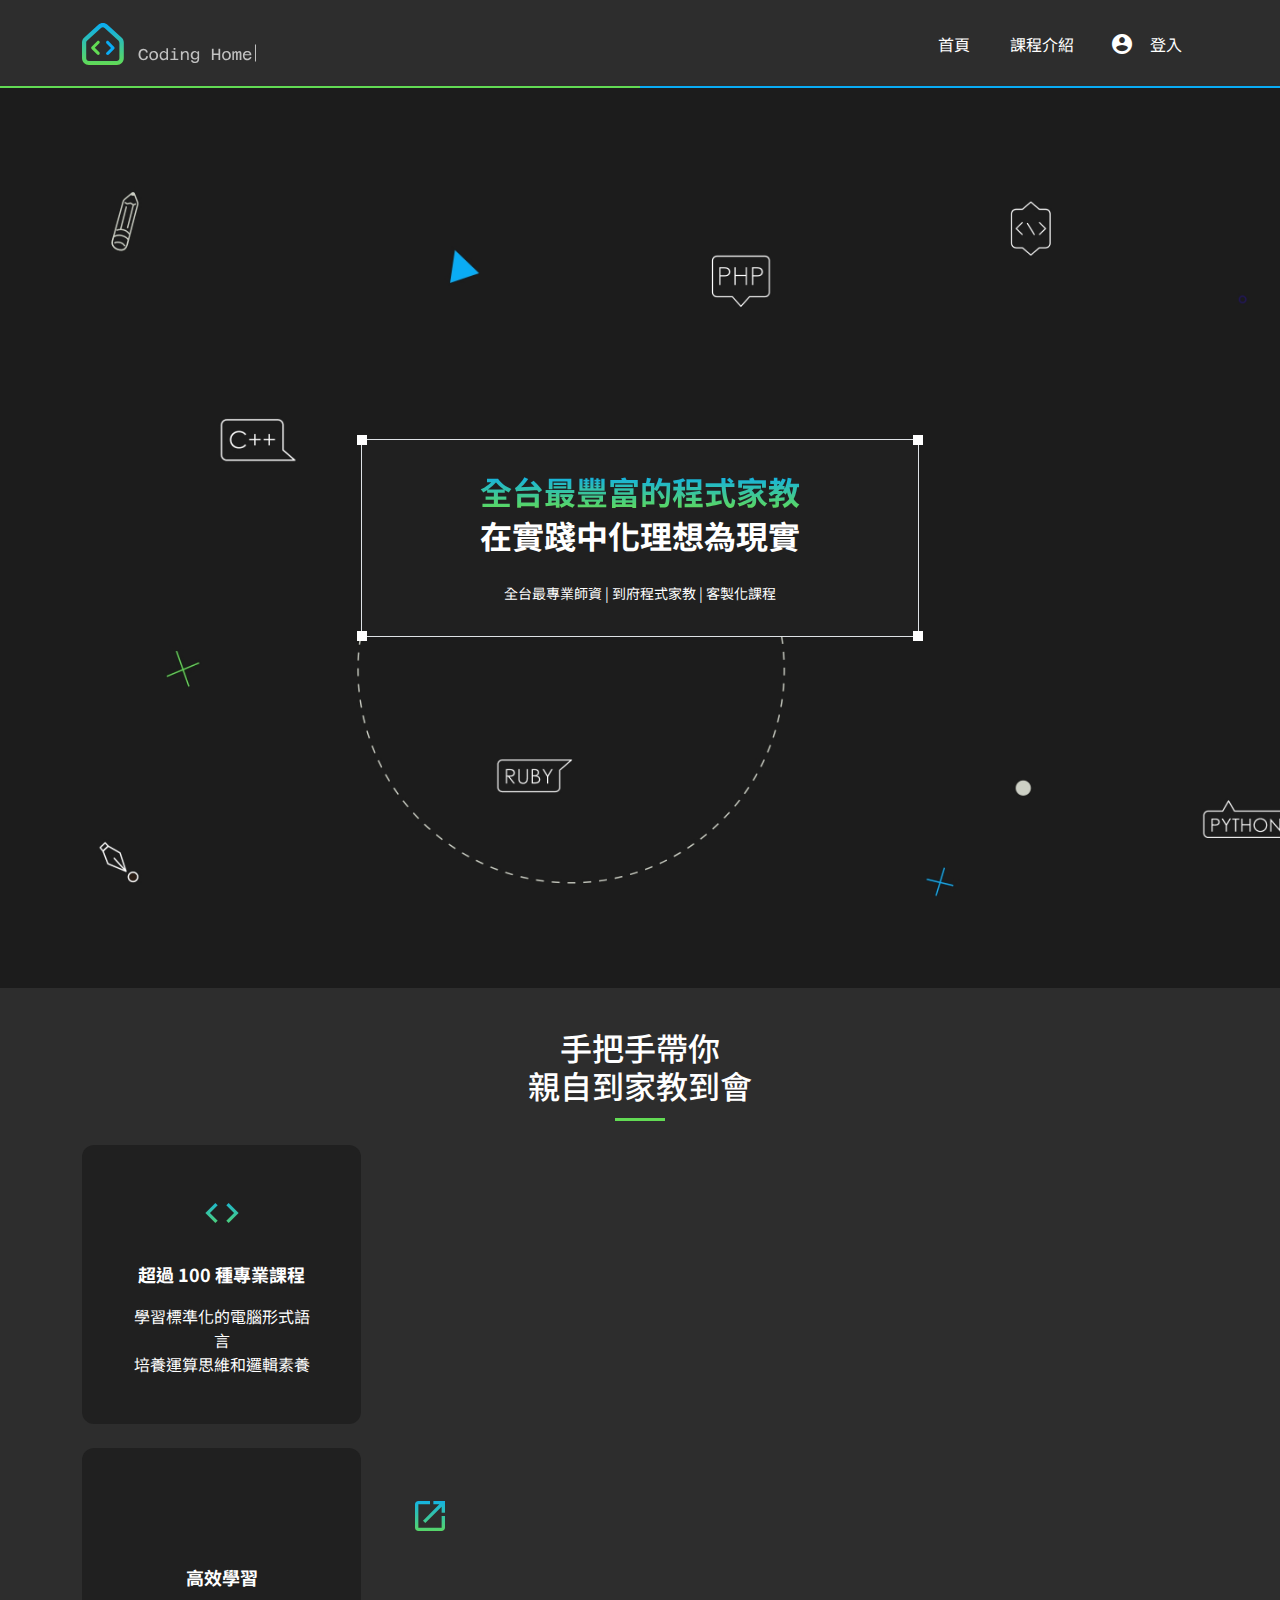
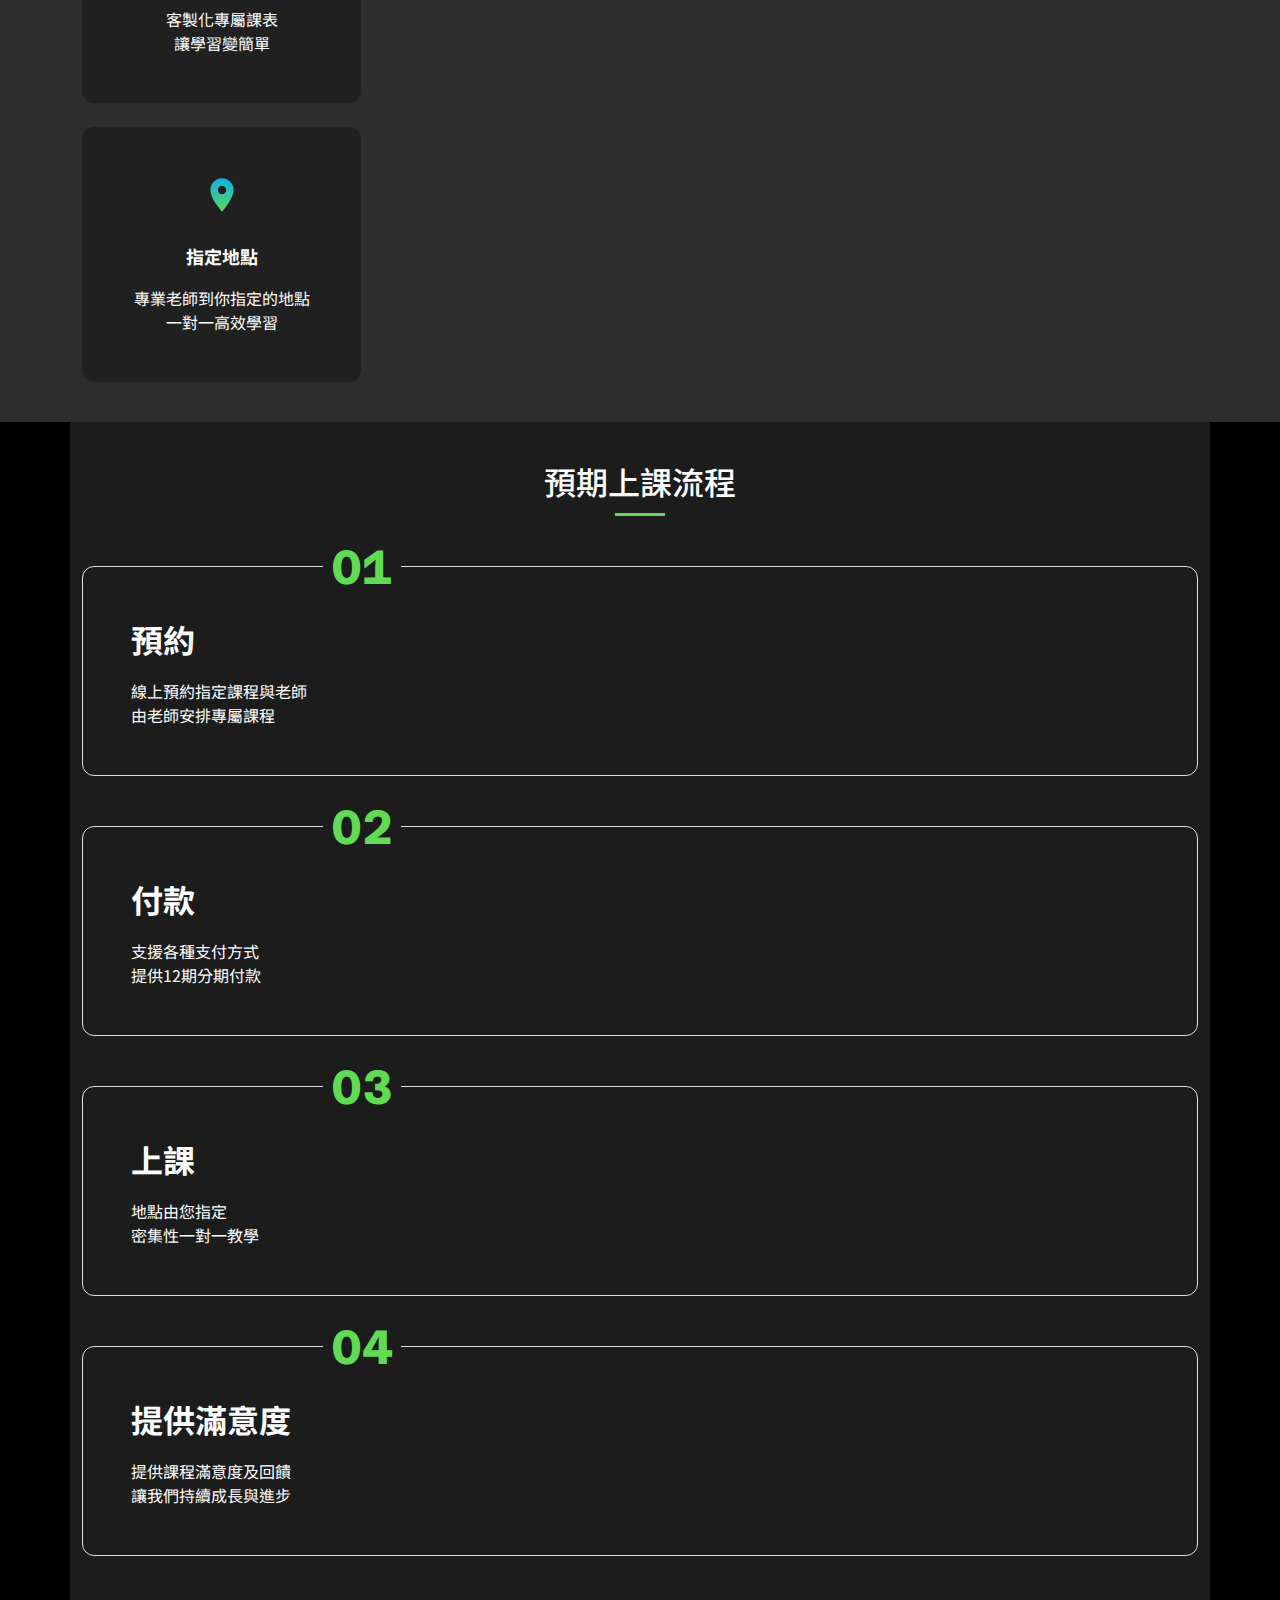
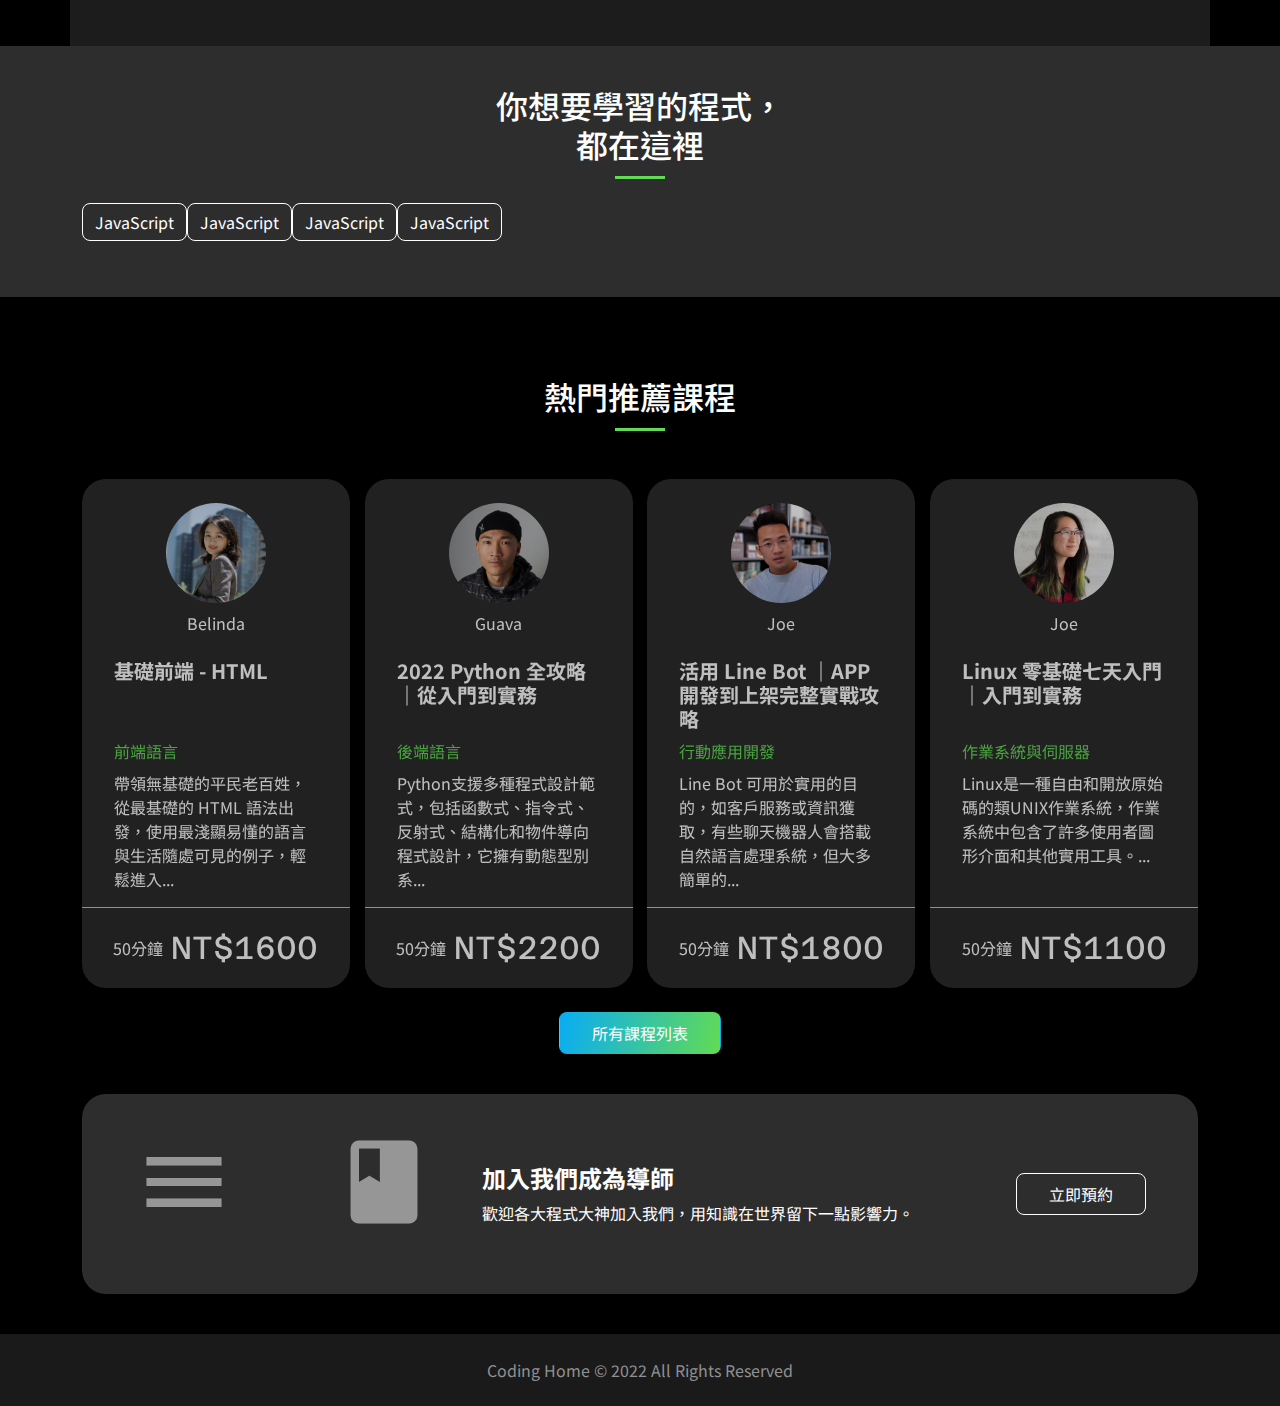
==== commit e132dcf7: "Update 2022-08-20T17:24:48.311Z" ====
--- a/index.html
+++ b/index.html
@@ -70,11 +70,26 @@
 
 <!-- index banner  -->
 <div class="index-banner d-flex justify-content-center align-items-center">
-  <div class="index-banner-box  flex-column border">
-    <h1>全台最豐富的程式家教
-      <br>在實踐中化理想為現實
-    </h1>
-    <p>全台最專業師資｜到府程式家教｜客製化課程</p>
+  <div class="container d-flex justify-content-center align-items-center  flex-column">
+    <div  class=" index-banner-box d-flex justify-content-center align-items-center  flex-column border position-relative p-5 ps-3 pe-3 col-12 col-sm-9 col-lg-6">
+      <!-- box -->
+      <div class="position-absolute top-0 start-0 translate-middle">
+        <div class="box-border"></div>
+      </div>
+      <div class="position-absolute top-100 start-0 translate-middle">
+        <div class="box-border"></div>
+      </div>
+      <div class="position-absolute top-0 start-100 translate-middle">
+        <div class="box-border"></div>
+      </div>
+      <div class="position-absolute top-100 start-100 translate-middle">
+        <div class="box-border"></div>
+      </div>
+      <!-- index-banner-content -->
+      <h1 class="gradient-text fw-bold fs-2 mb-0">全台最豐富的程式家教</h1>
+      <span class="fw-bold fs-2 mb-4">在實踐中化理想為現實</span>
+      <p class="font-14 mb-0">全台最專業師資 | 到府程式家教 | 客製化課程</p>
+    </div>
   </div>
 </div>
 
@@ -126,26 +141,30 @@
   <div class="card-12 border p-6 position-relative mb-50">
     <div class="position-absolute top-0 translate-middle index-number text-success fw-bold font ">01</div>
     <p class="fs-2 fw-bold">預約</p>
-    <p class="mb-0">線上預約指定課程與老師 
-      <br>由老師安排專屬課程</p>
+    <p class="mb-0">線上預約指定課程與老師
+      <br>由老師安排專屬課程
+    </p>
   </div>
   <div class="card-12 border p-6 position-relative mb-50">
     <div class="position-absolute top-0 translate-middle index-number text-success fw-bold font ">02</div>
     <p class="fs-2 fw-bold">付款</p>
-    <p class="mb-0">支援各種支付方式 
-      <br>提供12期分期付款</p>
+    <p class="mb-0">支援各種支付方式
+      <br>提供12期分期付款
+    </p>
   </div>
   <div class="card-12 border p-6 position-relative mb-50">
     <div class="position-absolute top-0 translate-middle index-number text-success fw-bold font ">03</div>
     <p class="fs-2 fw-bold">上課</p>
-    <p class="mb-0">地點由您指定 
-      <br>密集性一對一教學 </p>
+    <p class="mb-0">地點由您指定
+      <br>密集性一對一教學
+    </p>
   </div>
   <div class="card-12 border p-6 position-relative mb-50">
     <div class="position-absolute top-0 translate-middle index-number text-success fw-bold font ">04</div>
     <p class="fs-2 fw-bold">提供滿意度</p>
-    <p class="mb-0">提供課程滿意度及回饋 
-      <br>讓我們持續成長與進步</p>
+    <p class="mb-0">提供課程滿意度及回饋
+      <br>讓我們持續成長與進步
+    </p>
   </div>
 </div>
 
--- a/assets/style/all.css
+++ b/assets/style/all.css
@@ -13065,9 +13065,18 @@
 }
 
 .index-banner {
-  background-image: url(.././images/bg_home.jpg);
+  background-image: url(.././images/bg_home_mobile.jpg);
   background-size: cover;
-  height: 72.58vh;
+  height: 38.6vh;
+}
+
+.index-banner .index-banner-box {
+  background: #202020;
+}
+
+.index-banner .font-14 {
+  font-size: 14px;
+  text-align: justify;
 }
 
 .index-about .bg-dark-color {
@@ -13093,6 +13102,13 @@
   opacity: 0.5;
 }
 
+@media (min-width: 768px) {
+  .index-banner {
+    background-image: url(.././images/bg_home.jpg);
+    height: 100vh;
+  }
+}
+
 .list-style {
   list-style-type: square;
   margin-left: -13px;
@@ -13121,7 +13137,7 @@
   opacity: 1;
 }
 
-@media (min-width: 992px) {
+@media (min-width: 768px) {
   .course-class h2, .course-class .h2 {
     margin-top: 40px;
     margin-bottom: 64px;
@@ -13217,7 +13233,7 @@
   }
 }
 
-@media (min-width: 992px) {
+@media (min-width: 768px) {
   .sign-up {
     position: relative;
     width: 76.7%;
@@ -13267,7 +13283,7 @@
   }
 }
 
-@media (min-width: 992px) {
+@media (min-width: 768px) {
   .payment-button {
     width: 150px;
   }
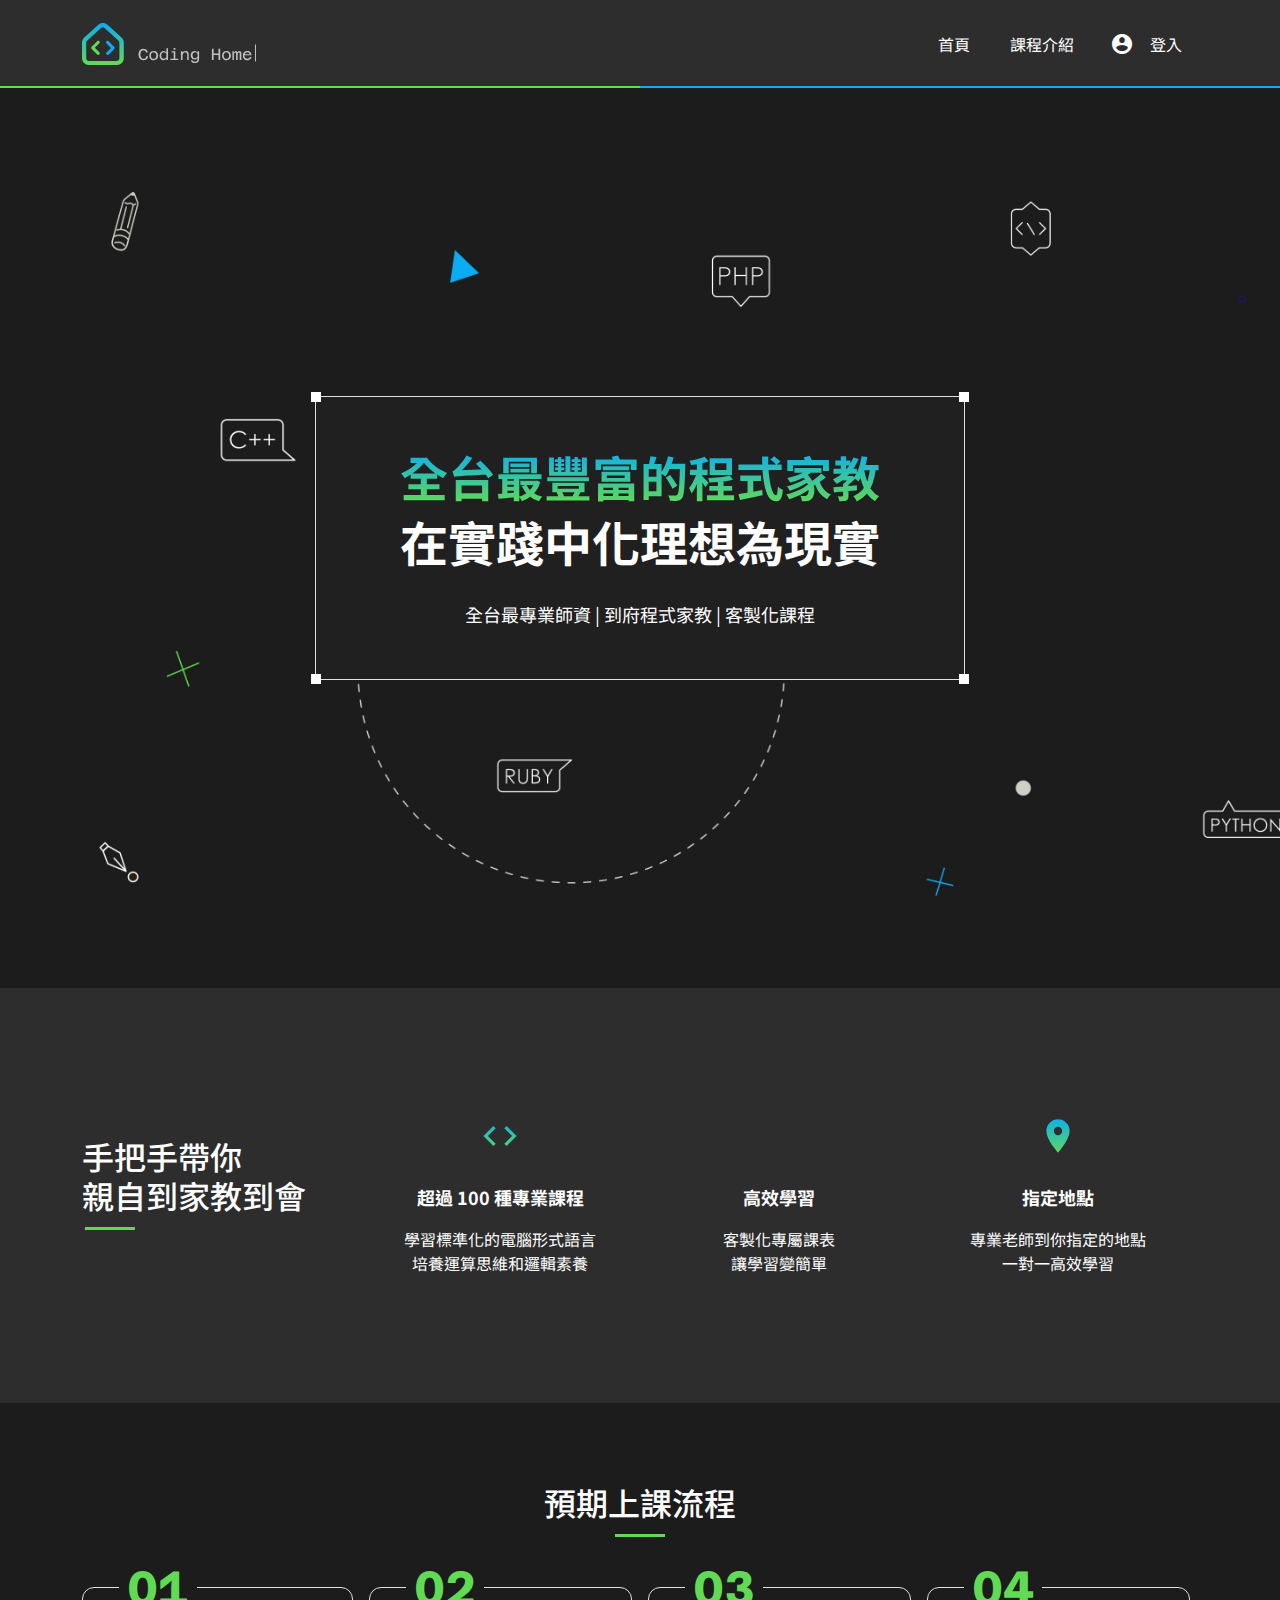
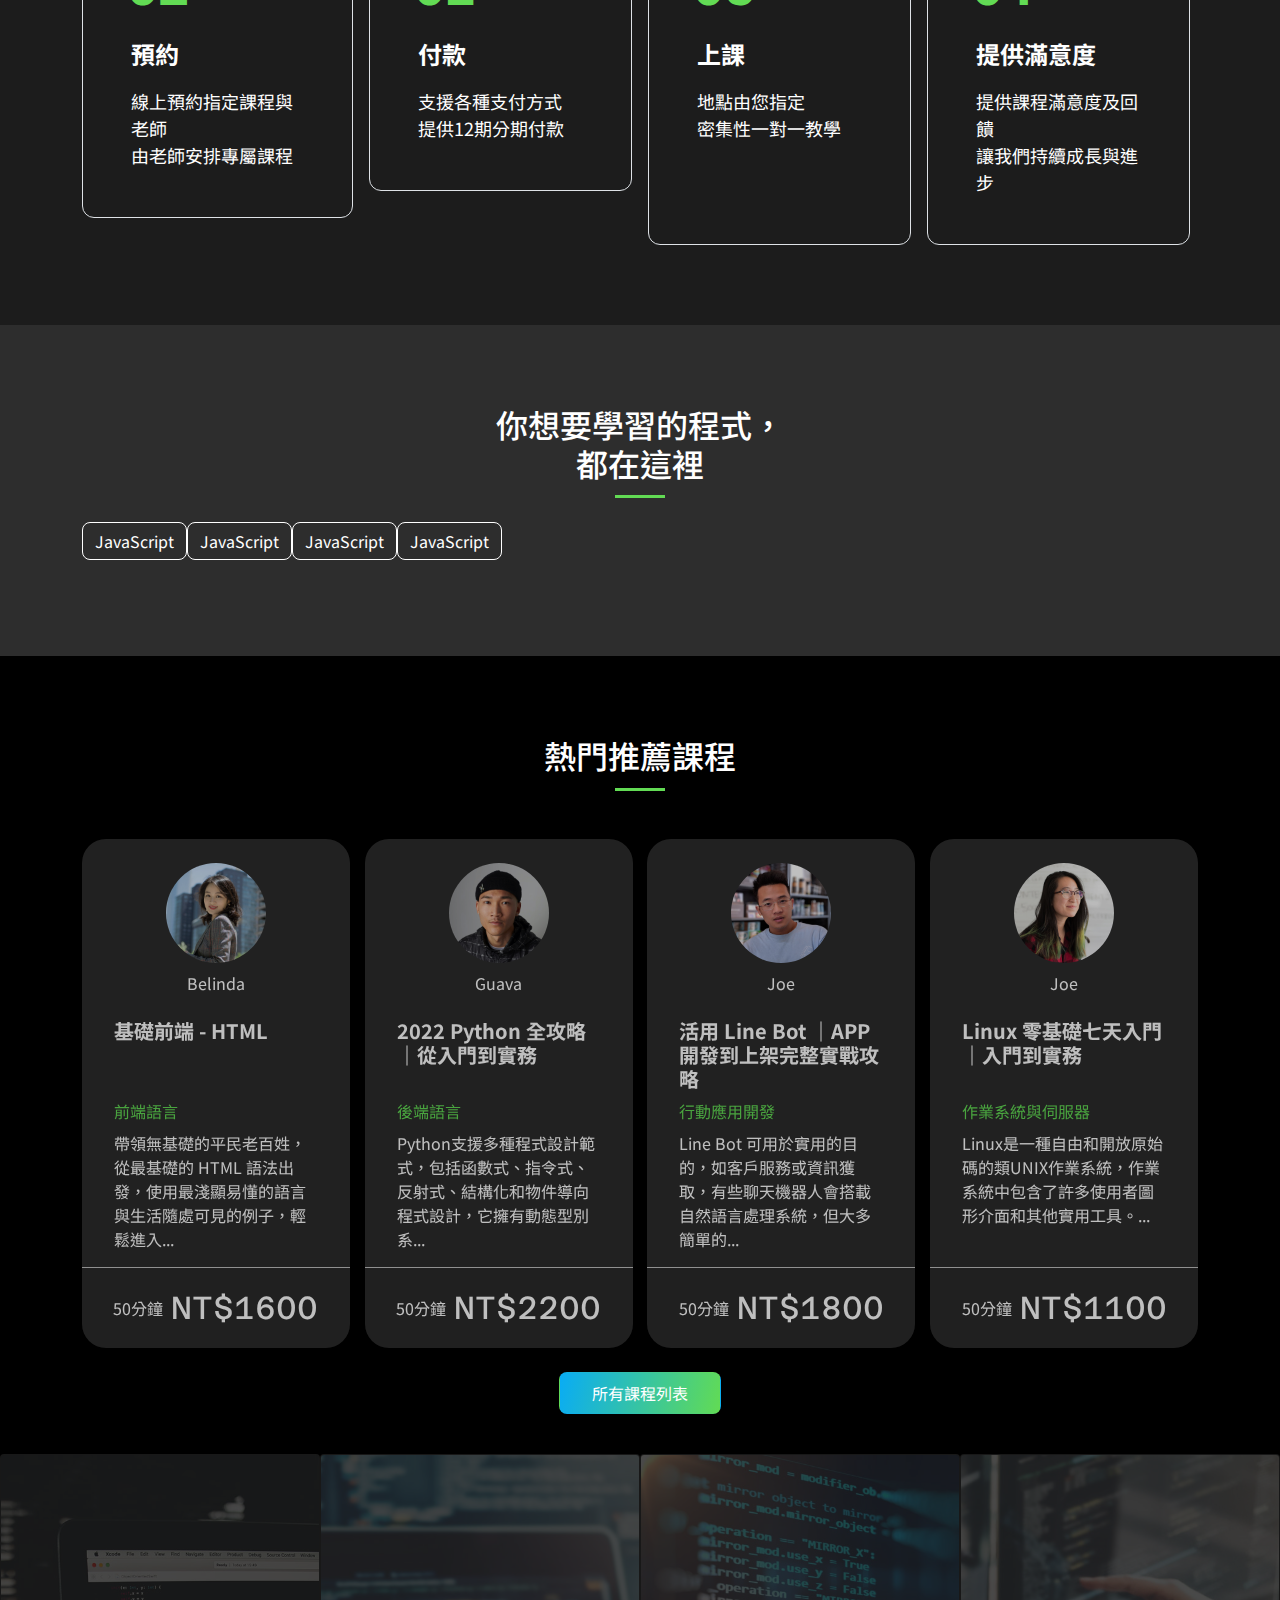
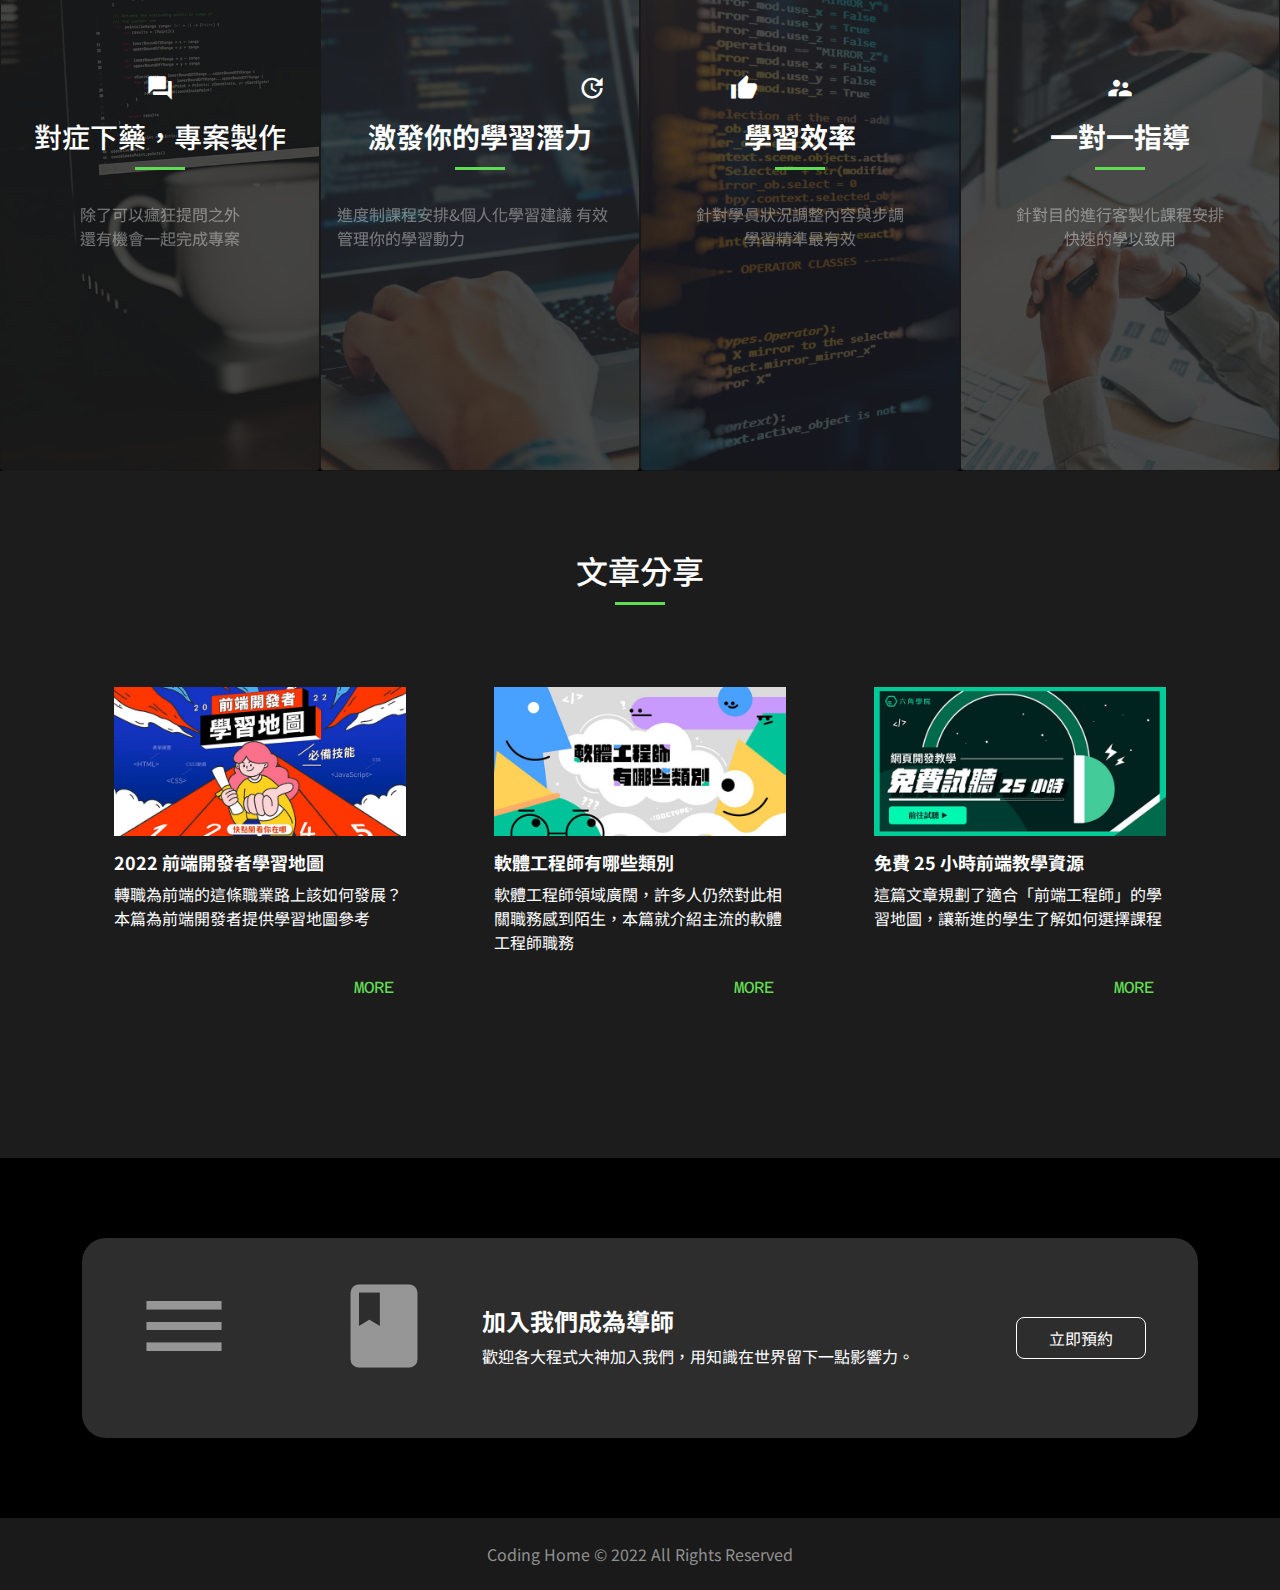
==== commit 4c690cbb: "Update 2022-08-21T06:42:19.599Z" ====
--- a/index.html
+++ b/index.html
@@ -29,7 +29,7 @@
         drag_handle
       </span>
       <!-- ipad & pc 導覽列 -->
-      <ul class="nav justify-content-end col-6 align-items-center pt-4 pb-4 nav-hide   ">
+      <ul class="nav justify-content-end col-6 col-sm-7 align-items-center pt-4 pb-4 nav-hide   ">
         <li class="nav-item ">
           <a class="nav-link active me-5 " aria-current="page" href="index.html">首頁</a>
         </li>
@@ -44,7 +44,7 @@
     </div>
   </nav>
   <!-- phone 漢堡導覽列 -->
-  <div class=" bg-light d-flex justify-content-center  align-items-center ">
+  <div class=" bg-light d-flex justify-content-center  align-items-center  ">
     <ul class="p-0 w-100 mb-0 " id="nav-phone">
       <li>
         <a href="index.html " class="text-decoration-none" >
@@ -71,7 +71,8 @@
 <!-- index banner  -->
 <div class="index-banner d-flex justify-content-center align-items-center">
   <div class="container d-flex justify-content-center align-items-center  flex-column">
-    <div  class=" index-banner-box d-flex justify-content-center align-items-center  flex-column border position-relative p-5 ps-3 pe-3 col-12 col-sm-9 col-lg-6">
+    <div
+      class=" index-banner-box d-flex justify-content-center align-items-center  flex-column border position-relative p-5 ps-3 pe-3 col-12 col-sm-9  col-lg-7">
       <!-- box -->
       <div class="position-absolute top-0 start-0 translate-middle">
         <div class="box-border"></div>
@@ -86,85 +87,103 @@
         <div class="box-border"></div>
       </div>
       <!-- index-banner-content -->
-      <h1 class="gradient-text fw-bold fs-2 mb-0">全台最豐富的程式家教</h1>
-      <span class="fw-bold fs-2 mb-4">在實踐中化理想為現實</span>
-      <p class="font-14 mb-0">全台最專業師資 | 到府程式家教 | 客製化課程</p>
+      <h1 class="gradient-text fw-bold fs-2 mb-0 fs-md-1">全台最豐富的程式家教</h1>
+      <span class="fw-bold fs-2 mb-4 fs-md-1">在實踐中化理想為現實</span>
+      <p class="font-14 mb-0 fs-md-6">全台最專業師資 | 到府程式家教 | 客製化課程</p>
     </div>
   </div>
 </div>
 
 <!-- index about  -->
-<div class="index-about bg-light ">
-  <div class=" d-lg-row container text-center pt-40 pb-40 ">
-    <ul class="p-0 index-about-box m-0">
-      <li>
-        <h2 class="mb-40 position-relative">手把手帶你
-          <br>親自到家教到會
-          <div class="tittle-border"></div>
-        </h2>
-      </li>
-      <li class="col-lg-3 card-12 bg-dark-color p-6 mb-4 ">
-        <span class="material-icons gradient-text mb-28">
-          code
-        </span>
-        <p class="fw-bold fs-6">超過 100 種專業課程</p>
-        <p class="mb-0">學習標準化的電腦形式語言 </p>
-        <p class="mb-0">培養運算思維和邏輯素養</p>
-      </li>
-      <li class="col-lg-3 card-12 bg-dark-color p-6 mb-4 ">
-        <span class="material-icons gradient-text mb-28">
-          rocket_launch
-        </span>
-        <p class="fw-bold fs-6">高效學習</p>
-        <p class="mb-0">客製化專屬課表</p>
-        <p class="mb-0">讓學習變簡單</p>
-      </li>
-      <li class="col-lg-3 card-12 bg-dark-color p-6  ">
-        <span class="material-icons gradient-text mb-28">
-          room
-        </span>
-        <p class="fw-bold fs-6">指定地點</p>
-        <p class="mb-0">專業老師到你指定的地點 </p>
-        <p class="mb-0">一對一高效學習 </p>
-      </li>
-    </ul>
+<div class="index-about bg-light pt-40 pb-40">
+  <div class=" d-lg-row  container   text-center   col-sm-8 col-md-12 ">
+    <div class="d-lg-flex  align-items-center ">
+      <h2 class="mb-40 position-relative col-lg-3 text-lg-start ">手把手帶你
+        <br>親自到家教到會
+        <div class="tittle-border"></div>
+      </h2>
+      <ul class="p-0 index-about-box m-0 d-md-flex col-lg-9  ">
+        <li class="col-md-4   mb-md-0 mb-4 ps-md-2 pe-md-2 ">
+          <div class="bg-dark-color bg-lg-light  card-12 p-6 ps-md-4 pe-md-4 index-about-hover  ">
+            <span class="material-icons gradient-text mb-28">
+              code
+            </span>
+            <p class="fw-bold fs-6">超過 100 種專業課程</p>
+            <p class="mb-0 d-md-inline d-xl-block">學習標準化的電腦形式語言 </p>
+            <p class="mb-0 d-md-inline d-xl-block">培養運算思維和邏輯素養</p>
+          </div>
+        </li>
+        <li class="col-md-4    mb-md-0 mb-4  ps-md-2 pe-md-2 ">
+          <div class="bg-dark-color bg-lg-light card-12 p-6 h-md-100 ps-md-4 pe-md-4  index-about-hover  ">
+            <span class="material-icons gradient-text mb-28">
+              rocket_launch
+            </span>
+            <p class="fw-bold fs-6">高效學習</p>
+            <p class="mb-0">客製化專屬課表</p>
+            <p class="mb-0">讓學習變簡單</p>
+          </div>
+        </li>
+        <li class="col-md-4  ps-md-2 pe-md-2  ">
+          <div class="bg-dark-color bg-lg-light card-12 p-6 h-md-100 ps-md-4 pe-md-4 index-about-hover ">
+            <span class="material-icons gradient-text mb-28">
+              room
+            </span>
+            <p class="fw-bold fs-6">指定地點</p>
+            <p class="mb-0 d-md-inline d-xl-block">專業老師到你指定的地點</p>
+            <p class="mb-0 d-md-inline d-xl-block">一對一高效學習</p>
+          </div>
+        </li>
+      </ul>
+    </div>
   </div>
 </div>
 
 <!-- index plan  -->
-<div class="index-plan container pt-40 pb-40 bg-dark ">
-  <h2 class="mb-40 position-relative text-center mb-66">
-    預期上課流程
-    <div class="tittle-border"></div>
-  </h2>
-  <!-- 01~04 -->
-  <div class="card-12 border p-6 position-relative mb-50">
-    <div class="position-absolute top-0 translate-middle index-number text-success fw-bold font ">01</div>
-    <p class="fs-2 fw-bold">預約</p>
-    <p class="mb-0">線上預約指定課程與老師
-      <br>由老師安排專屬課程
-    </p>
-  </div>
-  <div class="card-12 border p-6 position-relative mb-50">
-    <div class="position-absolute top-0 translate-middle index-number text-success fw-bold font ">02</div>
-    <p class="fs-2 fw-bold">付款</p>
-    <p class="mb-0">支援各種支付方式
-      <br>提供12期分期付款
-    </p>
-  </div>
-  <div class="card-12 border p-6 position-relative mb-50">
-    <div class="position-absolute top-0 translate-middle index-number text-success fw-bold font ">03</div>
-    <p class="fs-2 fw-bold">上課</p>
-    <p class="mb-0">地點由您指定
-      <br>密集性一對一教學
-    </p>
-  </div>
-  <div class="card-12 border p-6 position-relative mb-50">
-    <div class="position-absolute top-0 translate-middle index-number text-success fw-bold font ">04</div>
-    <p class="fs-2 fw-bold">提供滿意度</p>
-    <p class="mb-0">提供課程滿意度及回饋
-      <br>讓我們持續成長與進步
-    </p>
+<div class="index-plan  pt-40 pb-40 bg-dark ">
+  <div class="container">
+    <h2 class="mb-40 position-relative text-center mb-66">
+      預期上課流程
+      <div class="tittle-border"></div>
+    </h2>
+    <!-- 01~04 -->
+    <div class="index-plan-number d-md-flex flex-md-wrap ">
+      <div class="pe-md-2 col-md-6 col-lg-3 pe-md-2">
+        <div class="card-12 border p-6  position-relative mb-50  ">
+          <div class="position-absolute top-0 translate-middle index-number text-success fw-bold font  ">01</div>
+          <p class="fs-2 fw-bold fs-lg-4">預約</p>
+          <p class="mb-0 fs-lg-6">線上預約指定課程與老師
+            <br>由老師安排專屬課程
+          </p>
+        </div>
+      </div>
+      <div class="pe-md-2 col-md-6 col-lg-3 ps-md-2 ">
+        <div class="card-12 border p-6 position-relative mb-50 ">
+          <div class="position-absolute top-0 translate-middle index-number text-success fw-bold font ">02</div>
+          <p class="fs-2 fw-bold fs-lg-4">付款</p>
+          <p class="mb-0 fs-lg-6">支援各種支付方式
+            <br>提供12期分期付款
+          </p>
+        </div>
+      </div>
+      <div class="pe-md-2 col-md-6 col-lg-3 pe-md-2 ps-lg-2">
+        <div class="card-12 border p-6 position-relative mb-50 h-lg-100">
+          <div class="position-absolute top-0 translate-middle index-number text-success fw-bold font h-10 ">03</div>
+          <p class="fs-2 fw-bold fs-lg-4">上課</p>
+          <p class="mb-0 fs-lg-6 p">地點由您指定
+            <br>密集性一對一教學
+          </p>
+        </div>
+      </div>
+      <div class="pe-md-2 col-md-6 col-lg-3 ps-md-2">
+        <div class="card-12 border p-6 position-relative mb-50">
+          <div class="position-absolute top-0 translate-middle index-number text-success fw-bold font ">04</div>
+          <p class="fs-2 fw-bold fs-lg-4">提供滿意度</p>
+          <p class="mb-0 fs-lg-6 ">提供課程滿意度及回饋
+            <br>讓我們持續成長與進步
+          </p>
+        </div>
+      </div>
+    </div>
   </div>
 </div>
 
@@ -187,8 +206,6 @@
   </div>
 </div>
 
-
-
 <!-- index-course-class -->
 <div class="course-class container pt-40 pb-40 ">
   <!-- card2 -->
@@ -276,8 +293,121 @@
 
 </div>
 
+<!-- index-highlight -->
+<div class="index-highlight">
+  <ul class="p-0 m-0 d-md-flex flex-md-wrap">
+    <li class="bg-opacity col-md-6 col-lg-3">
+      <div class="card bg-dark text-white  ">
+        <img src="./assets/images/info01.jpg" class="card-img" alt="info01.jpg">
+        <div class="card-img-overlay d-flex flex-column justify-content-center align-items-center">
+          <span class="material-icons text-success text-lg-secondary">
+            question_answer
+          </span>
+          <h3 class="card-title position-relative text-center mb-6 ">對症下藥，專案製作
+            <div class="tittle-border"></div>
+          </h3>
+          <p class="card-text mb-0 op-8">除了可以瘋狂提問之外 </p>
+          <p class="card-text op-8">還有機會一起完成專案</p>
+        </div>
+      </div>
+    </li>
+    <li class="bg-opacity col-md-6 col-lg-3">
+      <div class="card bg-dark text-white  ">
+        <img src="./assets/images/info02.jpg" class="card-img" alt="info02.jpg">
+        <div class="card-img-overlay d-flex flex-column justify-content-center align-items-center">
+          <span class="material-icons text-success text-success text-lg-secondary">
+            tips_and_updates
+          </span>
+          <h3 class="card-title position-relative text-center mb-6  fw-bold">激發你的學習潛力
+            <div class="tittle-border"></div>
+          </h3>
+          <p class="card-text mb-0 op-8 ">進度制課程安排&個人化學習建議
+            <span class="d-block text-center d-lg-inline">有效管理你的學習動力</span>
+          </p>
+        </div>
+      </div>
+    </li>
+    <li class="bg-opacity col-md-6 col-lg-3">
+      <div class="card bg-dark text-white  ">
+        <img src="./assets/images/info03.jpg" class="card-img" alt="info03.jpg">
+        <div class="card-img-overlay d-flex flex-column justify-content-center align-items-center">
+          <span class="material-icons text-success text-lg-secondary">
+            thumb_up_alt
+          </span>
+          <h3 class="card-title position-relative text-center mb-6 fw-bold">學習效率
+            <div class="tittle-border"></div>
+          </h3>
+          <p class="card-text mb-0 op-8">針對學員狀況調整內容與步調</p>
+          <p class="card-text op-8">學習精準最有效</p>
+        </div>
+      </div>
+    </li>
+    <li class="bg-opacity col-md-6 col-lg-3">
+      <div class="card bg-dark text-white  ">
+        <img src="./assets/images/info04.jpg" class="card-img" alt="info04.jpg">
+        <div class="card-img-overlay d-flex flex-column justify-content-center align-items-center">
+          <span class="material-icons text-success text-lg-secondary">
+            supervisor_account
+          </span>
+          <h3 class="card-title position-relative text-center mb-6 fw-bold">一對一指導
+            <div class="tittle-border"></div>
+          </h3>
+          <p class="card-text mb-0 op-8">針對目的進行客製化課程安排</p>
+          <p class="card-text op-8">快速的學以致用</p>
+        </div>
+      </div>
+    </li>
+  </ul>
+</div>
+
+<!-- index-share -->
+<div class="index-share bg-dark pt-40 pb-40 ">
+  <div class="container">
+    <h2 class="mb-40 position-relative text-center mb-66">
+      文章分享
+      <div class="tittle-border"></div>
+    </h2>
+    
+    <ul class="p-0 d-md-flex ">
+      <li class="pe-md-4 ">
+        <div class="card border-0 mb-4 h-md-100 p-lg-5 bg-lg-dark">
+          <img src="./assets/images/article01.jpg" class="card-img-top rounded-0" alt="article01.jpg">
+          <div class="card-body bg-dark p-0 pt-3 ">
+            <h4 class="card-title fs-6 fw-bold">2022 前端開發者學習地圖</h4>
+            <p class="card-text pb-md-4">轉職為前端的這條職業路上該如何發展？本篇為前端開發者提供學習地圖參考</p>
+            <div class="text-end">
+              <a href="#" class="btn btn-outline-success  border-0 font">MORE</a>
+            </div>
+          </div>
+      </li>
+      <li class="pe-md-4 ">
+        <div class="card border-0 mb-4  p-lg-5 bg-lg-dark">
+          <img src="./assets/images/article02.jpg" class="card-img-top rounded-0" alt="article02.jpg">
+          <div class="card-body bg-dark p-0 pt-3 ">
+            <h4 class="card-title fs-6 fw-bold">軟體工程師有哪些類別</h4>
+            <p class="card-text">軟體工程師領域廣闊，許多人仍然對此相關職務感到陌生，本篇就介紹主流的軟體工程師職務</p>
+            <div class="text-end">
+              <a href="#" class="btn btn-outline-success  border-0 font">MORE</a>
+            </div>
+          </div>
+      </li>
+      <li >
+        <div class="card border-0  p-lg-5 bg-lg-dark ">
+          <img src="./assets/images/article03.jpg" class="card-img-top rounded-0" alt="article03.jpg">
+          <div class="card-body bg-dark p-0 pt-3 ">
+            <h4 class="card-title fs-6 fw-bold">免費 25 小時前端教學資源</h4>
+            <p class="card-text pb-md-4">這篇文章規劃了適合「前端工程師」的學習地圖，讓新進的學生了解如何選擇課程</p>
+            <div class="text-end">
+              <a href="#" class="btn btn-outline-success  border-0 font">MORE</a>
+            </div>
+          </div>
+      </li>
+    </ul>
+  </div>
+</div>
+
 <!-- index-joinme -->
-<div class="index-joinme container mb-40">
+<div class="index-joinme container  pt-80 pb-80">
   <div class=" bg-light card-24 shadow ">
     <div
       class="card-body  d-md-flex text-center ps-4 pe-4 pt-40 pb-40 text-md-start align-items-center ps-md-3 pe-md-3 justify-content-center p-lg-6">
--- a/assets/style/all.css
+++ b/assets/style/all.css
@@ -9234,6 +9234,21 @@
   .w-sm-auto {
     width: auto !important;
   }
+  .h-sm-25 {
+    height: 25% !important;
+  }
+  .h-sm-50 {
+    height: 50% !important;
+  }
+  .h-sm-75 {
+    height: 75% !important;
+  }
+  .h-sm-100 {
+    height: 100% !important;
+  }
+  .h-sm-auto {
+    height: auto !important;
+  }
   .flex-sm-fill {
     -webkit-box-flex: 1 !important;
         -ms-flex: 1 1 auto !important;
@@ -9831,6 +9846,57 @@
   .text-sm-center {
     text-align: center !important;
   }
+  .text-sm-primary {
+    color: #1C1C1C !important;
+  }
+  .text-sm-secondary {
+    color: white !important;
+  }
+  .text-sm-success {
+    color: #62DB54 !important;
+  }
+  .text-sm-info {
+    color: #09ACF5 !important;
+  }
+  .text-sm-warning {
+    color: #ffc107 !important;
+  }
+  .text-sm-danger {
+    color: #dc3545 !important;
+  }
+  .text-sm-light {
+    color: #2D2D2D !important;
+  }
+  .text-sm-light2 {
+    color: #C1C1C1 !important;
+  }
+  .text-sm-light3 {
+    color: #909090 !important;
+  }
+  .text-sm-dark {
+    color: #1C1C1C !important;
+  }
+  .text-sm-black {
+    color: #000 !important;
+  }
+  .text-sm-white {
+    color: #fff !important;
+  }
+  .text-sm-body {
+    color: white !important;
+  }
+  .text-sm-muted {
+    color: #6c757d !important;
+  }
+  .text-sm-black-50 {
+    color: rgba(0, 0, 0, 0.5) !important;
+  }
+  .text-sm-white-50 {
+    color: rgba(255, 255, 255, 0.5) !important;
+  }
+  .text-sm-reset {
+    color: inherit !important;
+  }
   .bg-sm-primary {
     background-color: #1C1C1C !important;
   }
@@ -9948,6 +10014,21 @@
   }
   .w-md-auto {
     width: auto !important;
+  }
+  .h-md-25 {
+    height: 25% !important;
+  }
+  .h-md-50 {
+    height: 50% !important;
+  }
+  .h-md-75 {
+    height: 75% !important;
+  }
+  .h-md-100 {
+    height: 100% !important;
+  }
+  .h-md-auto {
+    height: auto !important;
   }
   .flex-md-fill {
     -webkit-box-flex: 1 !important;
@@ -10546,6 +10627,57 @@
   .text-md-center {
     text-align: center !important;
   }
+  .text-md-primary {
+    color: #1C1C1C !important;
+  }
+  .text-md-secondary {
+    color: white !important;
+  }
+  .text-md-success {
+    color: #62DB54 !important;
+  }
+  .text-md-info {
+    color: #09ACF5 !important;
+  }
+  .text-md-warning {
+    color: #ffc107 !important;
+  }
+  .text-md-danger {
+    color: #dc3545 !important;
+  }
+  .text-md-light {
+    color: #2D2D2D !important;
+  }
+  .text-md-light2 {
+    color: #C1C1C1 !important;
+  }
+  .text-md-light3 {
+    color: #909090 !important;
+  }
+  .text-md-dark {
+    color: #1C1C1C !important;
+  }
+  .text-md-black {
+    color: #000 !important;
+  }
+  .text-md-white {
+    color: #fff !important;
+  }
+  .text-md-body {
+    color: white !important;
+  }
+  .text-md-muted {
+    color: #6c757d !important;
+  }
+  .text-md-black-50 {
+    color: rgba(0, 0, 0, 0.5) !important;
+  }
+  .text-md-white-50 {
+    color: rgba(255, 255, 255, 0.5) !important;
+  }
+  .text-md-reset {
+    color: inherit !important;
+  }
   .bg-md-primary {
     background-color: #1C1C1C !important;
   }
@@ -10663,6 +10795,21 @@
   }
   .w-lg-auto {
     width: auto !important;
+  }
+  .h-lg-25 {
+    height: 25% !important;
+  }
+  .h-lg-50 {
+    height: 50% !important;
+  }
+  .h-lg-75 {
+    height: 75% !important;
+  }
+  .h-lg-100 {
+    height: 100% !important;
+  }
+  .h-lg-auto {
+    height: auto !important;
   }
   .flex-lg-fill {
     -webkit-box-flex: 1 !important;
@@ -11261,6 +11408,57 @@
   .text-lg-center {
     text-align: center !important;
   }
+  .text-lg-primary {
+    color: #1C1C1C !important;
+  }
+  .text-lg-secondary {
+    color: white !important;
+  }
+  .text-lg-success {
+    color: #62DB54 !important;
+  }
+  .text-lg-info {
+    color: #09ACF5 !important;
+  }
+  .text-lg-warning {
+    color: #ffc107 !important;
+  }
+  .text-lg-danger {
+    color: #dc3545 !important;
+  }
+  .text-lg-light {
+    color: #2D2D2D !important;
+  }
+  .text-lg-light2 {
+    color: #C1C1C1 !important;
+  }
+  .text-lg-light3 {
+    color: #909090 !important;
+  }
+  .text-lg-dark {
+    color: #1C1C1C !important;
+  }
+  .text-lg-black {
+    color: #000 !important;
+  }
+  .text-lg-white {
+    color: #fff !important;
+  }
+  .text-lg-body {
+    color: white !important;
+  }
+  .text-lg-muted {
+    color: #6c757d !important;
+  }
+  .text-lg-black-50 {
+    color: rgba(0, 0, 0, 0.5) !important;
+  }
+  .text-lg-white-50 {
+    color: rgba(255, 255, 255, 0.5) !important;
+  }
+  .text-lg-reset {
+    color: inherit !important;
+  }
   .bg-lg-primary {
     background-color: #1C1C1C !important;
   }
@@ -11378,6 +11576,21 @@
   }
   .w-xl-auto {
     width: auto !important;
+  }
+  .h-xl-25 {
+    height: 25% !important;
+  }
+  .h-xl-50 {
+    height: 50% !important;
+  }
+  .h-xl-75 {
+    height: 75% !important;
+  }
+  .h-xl-100 {
+    height: 100% !important;
+  }
+  .h-xl-auto {
+    height: auto !important;
   }
   .flex-xl-fill {
     -webkit-box-flex: 1 !important;
@@ -11976,6 +12189,57 @@
   .text-xl-center {
     text-align: center !important;
   }
+  .text-xl-primary {
+    color: #1C1C1C !important;
+  }
+  .text-xl-secondary {
+    color: white !important;
+  }
+  .text-xl-success {
+    color: #62DB54 !important;
+  }
+  .text-xl-info {
+    color: #09ACF5 !important;
+  }
+  .text-xl-warning {
+    color: #ffc107 !important;
+  }
+  .text-xl-danger {
+    color: #dc3545 !important;
+  }
+  .text-xl-light {
+    color: #2D2D2D !important;
+  }
+  .text-xl-light2 {
+    color: #C1C1C1 !important;
+  }
+  .text-xl-light3 {
+    color: #909090 !important;
+  }
+  .text-xl-dark {
+    color: #1C1C1C !important;
+  }
+  .text-xl-black {
+    color: #000 !important;
+  }
+  .text-xl-white {
+    color: #fff !important;
+  }
+  .text-xl-body {
+    color: white !important;
+  }
+  .text-xl-muted {
+    color: #6c757d !important;
+  }
+  .text-xl-black-50 {
+    color: rgba(0, 0, 0, 0.5) !important;
+  }
+  .text-xl-white-50 {
+    color: rgba(255, 255, 255, 0.5) !important;
+  }
+  .text-xl-reset {
+    color: inherit !important;
+  }
   .bg-xl-primary {
     background-color: #1C1C1C !important;
   }
@@ -12093,6 +12357,21 @@
   }
   .w-xxl-auto {
     width: auto !important;
+  }
+  .h-xxl-25 {
+    height: 25% !important;
+  }
+  .h-xxl-50 {
+    height: 50% !important;
+  }
+  .h-xxl-75 {
+    height: 75% !important;
+  }
+  .h-xxl-100 {
+    height: 100% !important;
+  }
+  .h-xxl-auto {
+    height: auto !important;
   }
   .flex-xxl-fill {
     -webkit-box-flex: 1 !important;
@@ -12691,6 +12970,57 @@
   .text-xxl-center {
     text-align: center !important;
   }
+  .text-xxl-primary {
+    color: #1C1C1C !important;
+  }
+  .text-xxl-secondary {
+    color: white !important;
+  }
+  .text-xxl-success {
+    color: #62DB54 !important;
+  }
+  .text-xxl-info {
+    color: #09ACF5 !important;
+  }
+  .text-xxl-warning {
+    color: #ffc107 !important;
+  }
+  .text-xxl-danger {
+    color: #dc3545 !important;
+  }
+  .text-xxl-light {
+    color: #2D2D2D !important;
+  }
+  .text-xxl-light2 {
+    color: #C1C1C1 !important;
+  }
+  .text-xxl-light3 {
+    color: #909090 !important;
+  }
+  .text-xxl-dark {
+    color: #1C1C1C !important;
+  }
+  .text-xxl-black {
+    color: #000 !important;
+  }
+  .text-xxl-white {
+    color: #fff !important;
+  }
+  .text-xxl-body {
+    color: white !important;
+  }
+  .text-xxl-muted {
+    color: #6c757d !important;
+  }
+  .text-xxl-black-50 {
+    color: rgba(0, 0, 0, 0.5) !important;
+  }
+  .text-xxl-white-50 {
+    color: rgba(255, 255, 255, 0.5) !important;
+  }
+  .text-xxl-reset {
+    color: inherit !important;
+  }
   .bg-xxl-primary {
     background-color: #1C1C1C !important;
   }
@@ -12829,6 +13159,8 @@
 
 img {
   display: block;
+  -o-object-fit: cover;
+     object-fit: cover;
 }
 
 a {
@@ -12881,6 +13213,14 @@
 
 .pb-40 {
   padding-bottom: 40px;
+}
+
+.pt-80 {
+  padding-top: 80px;
+}
+
+.pb-80 {
+  padding-bottom: 80px;
 }
 
 .gradient-text {
@@ -13088,12 +13428,50 @@
   line-height: 40px;
 }
 
+.index-about .index-about-hover:hover {
+  outline: #62DB54 1px solid;
+  opacity: 1;
+  background: #202020 !important;
+  -webkit-transition-duration: 0.3s;
+       -o-transition-duration: 0.3s;
+          transition-duration: 0.3s;
+}
+
 .index-plan .index-number {
   padding: 0 8px;
   font-size: 48px;
   line-height: 56px;
   background: #1C1C1C;
-  left: 25%;
+  left: 75px;
+}
+
+.index-highlight .card img {
+  height: 29vh;
+  opacity: 0.2;
+}
+
+.index-highlight .op-8 {
+  opacity: 0.4;
+}
+
+.index-highlight .material-icons {
+  font-size: 28px;
+  margin-bottom: 18px;
+}
+
+.index-highlight .bg-opacity:hover img {
+  opacity: 0.8;
+  -webkit-transition-duration: 0.5s;
+       -o-transition-duration: 0.5s;
+          transition-duration: 0.5s;
+}
+
+.index-highlight .bg-opacity:hover .material-icons {
+  color: #62DB54 !important;
+}
+
+.index-highlight .bg-opacity:hover p {
+  opacity: 1;
 }
 
 .index-joinme .material-icons {
@@ -13107,6 +13485,37 @@
     background-image: url(.././images/bg_home.jpg);
     height: 100vh;
   }
+  .index-banner .index-banner-box {
+    padding: 51px 0 !important;
+  }
+}
+
+@media (min-width: 992px) {
+  .index-about {
+    padding: 80px 0 !important;
+  }
+  .index-about .tittle-border {
+    bottom: -16px;
+    bottom: -16px;
+    -webkit-transform: translatex(10%);
+        -ms-transform: translatex(10%);
+            transform: translatex(10%);
+  }
+  .index-plan {
+    padding: 80px 0 !important;
+  }
+  .index-plan .index-plan-number .mb-50 {
+    margin-bottom: 0px;
+  }
+  .index-code-learn {
+    padding: 80px 0 !important;
+  }
+  .index-highlight .card img {
+    height: 615px;
+  }
+  .index-share {
+    padding: 80px 0 !important;
+  }
 }
 
 .list-style {
@@ -13137,7 +13546,7 @@
   opacity: 1;
 }
 
-@media (min-width: 768px) {
+@media (min-width: 992px) {
   .course-class h2, .course-class .h2 {
     margin-top: 40px;
     margin-bottom: 64px;
@@ -13233,7 +13642,7 @@
   }
 }
 
-@media (min-width: 768px) {
+@media (min-width: 992px) {
   .sign-up {
     position: relative;
     width: 76.7%;
@@ -13283,7 +13692,7 @@
   }
 }
 
-@media (min-width: 768px) {
+@media (min-width: 992px) {
   .payment-button {
     width: 150px;
   }
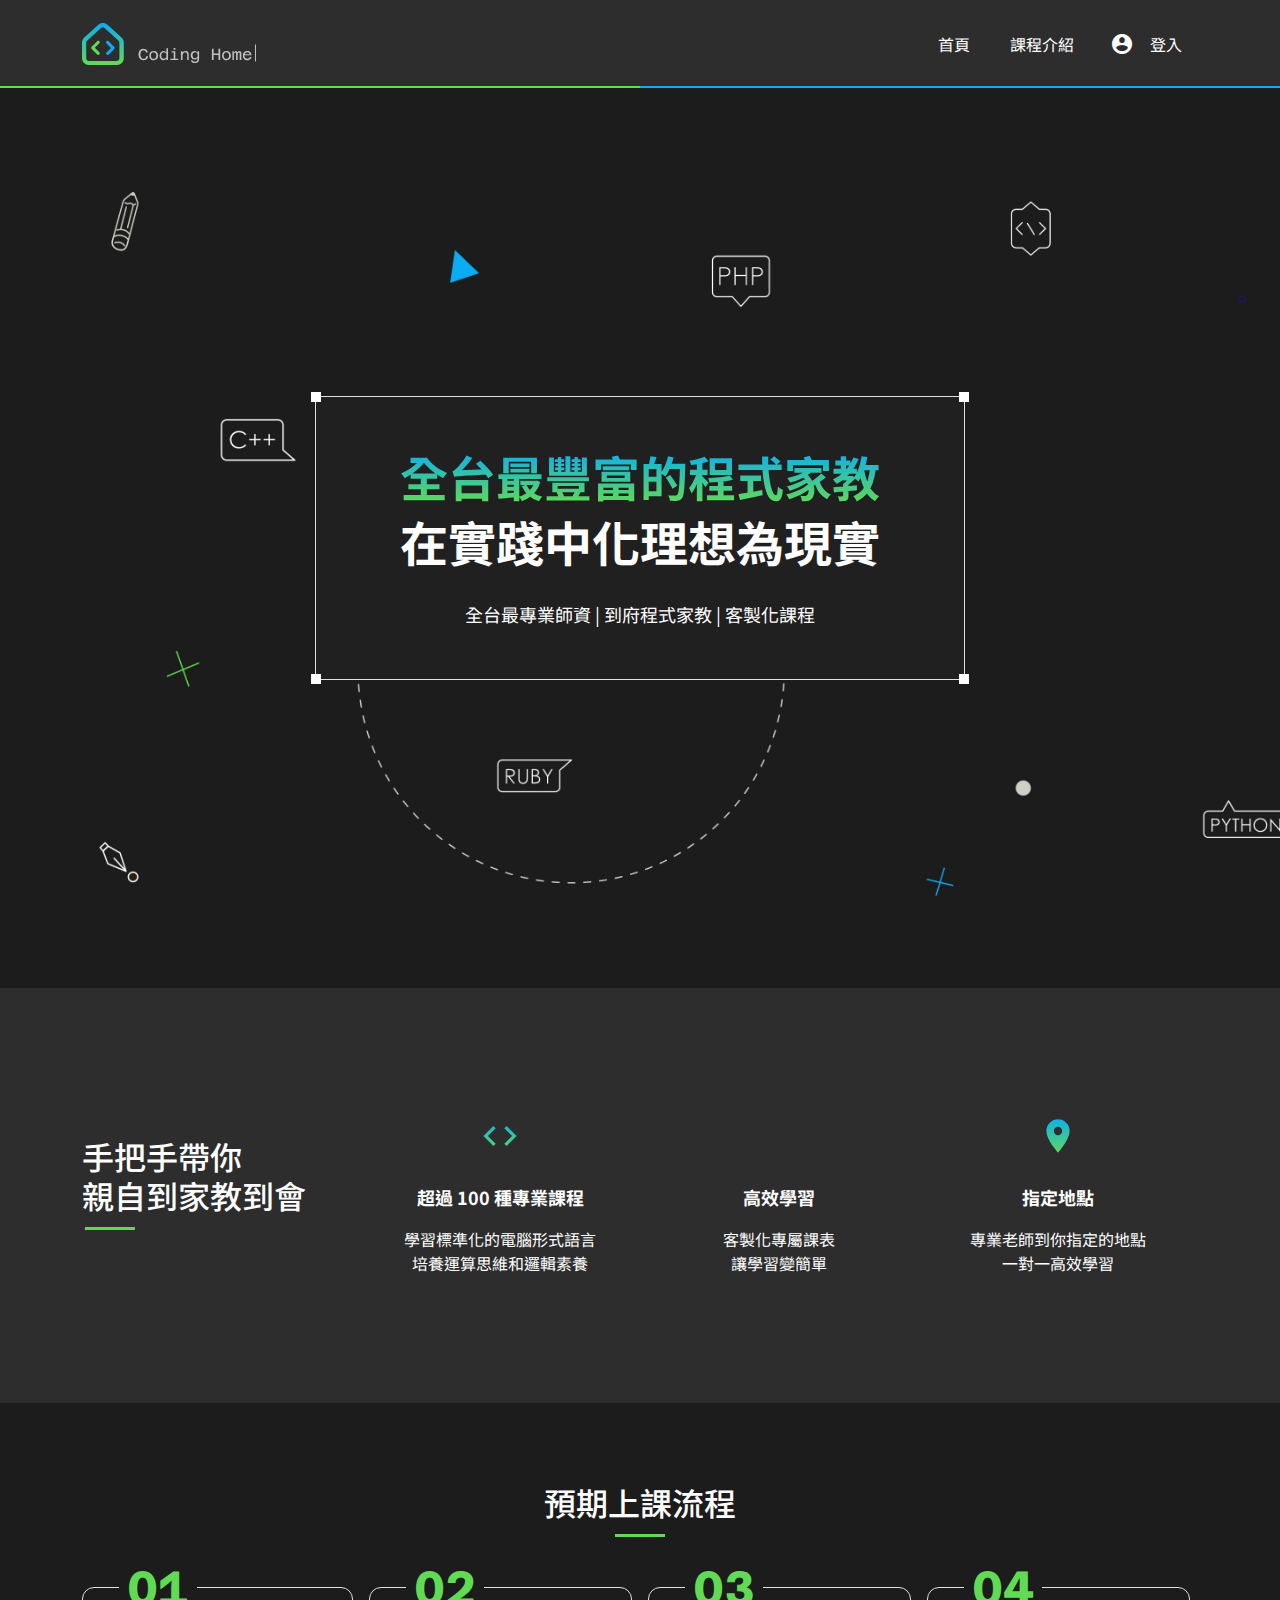
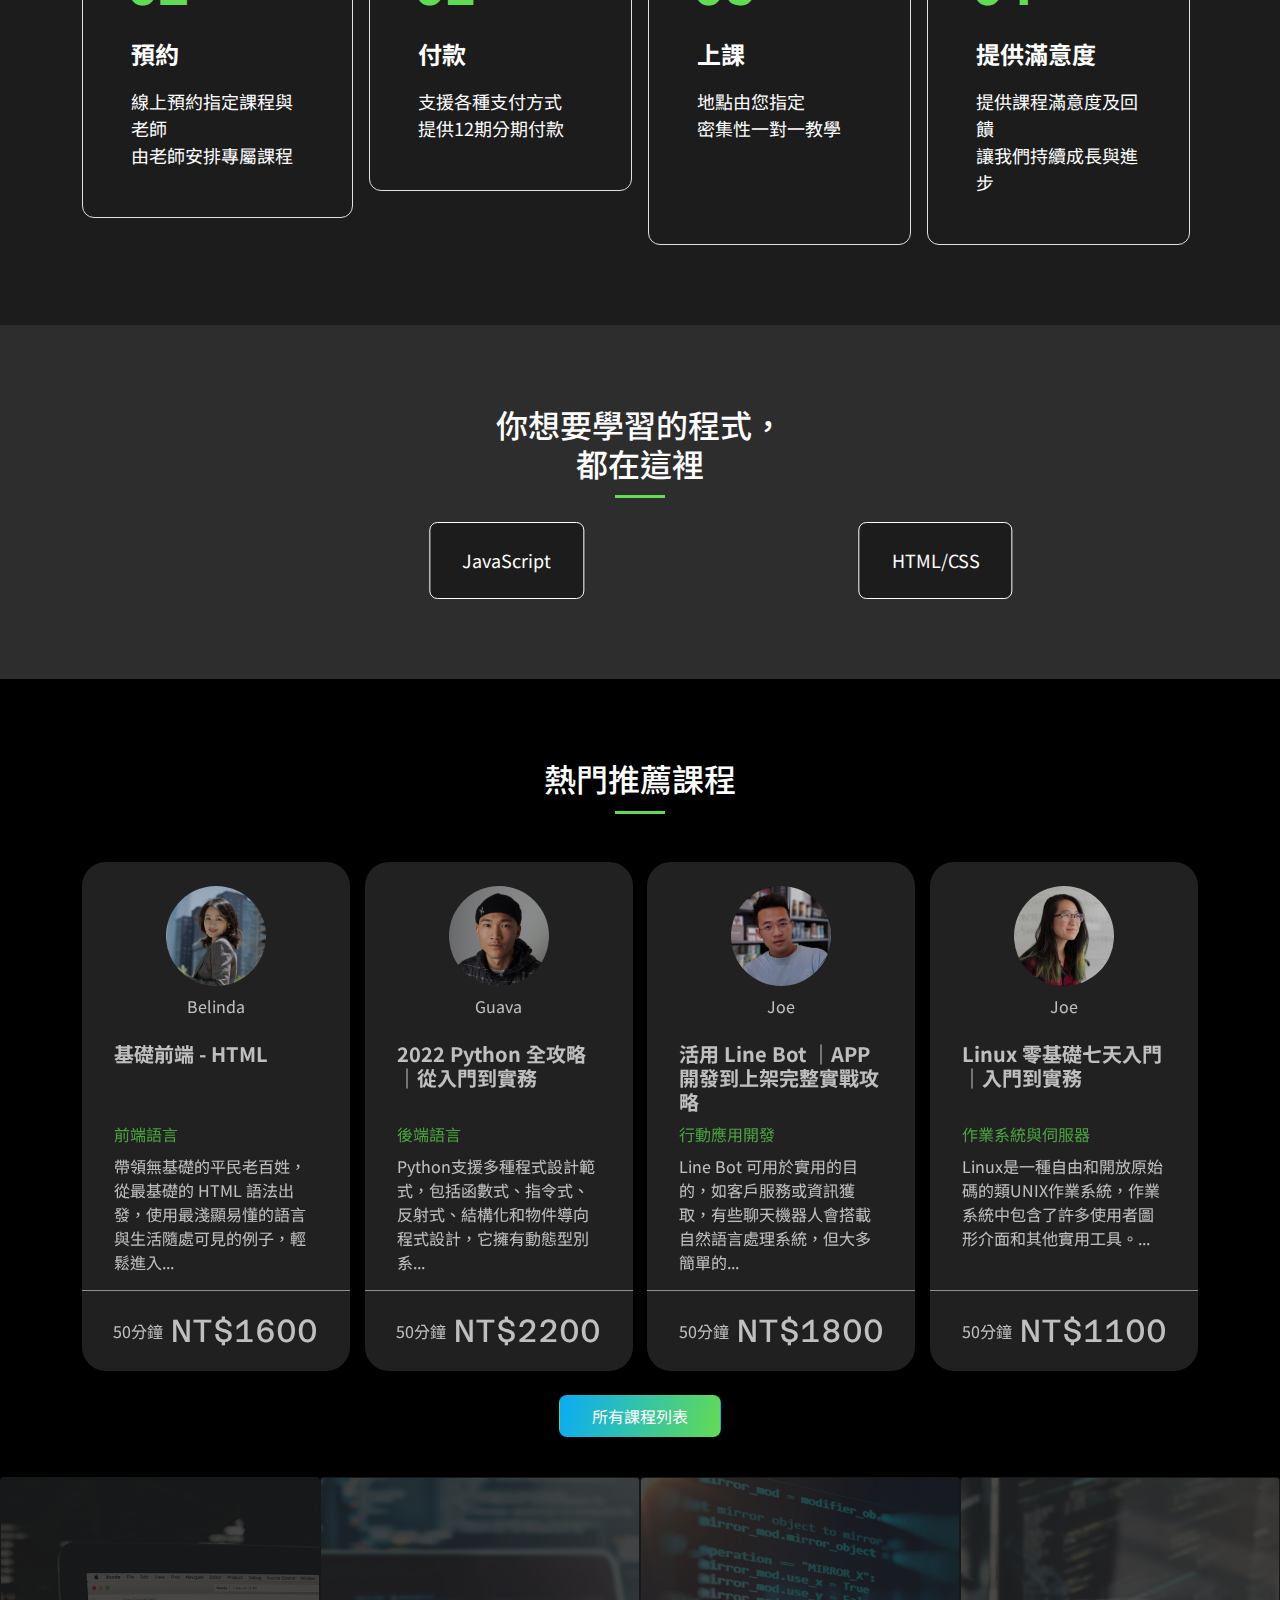
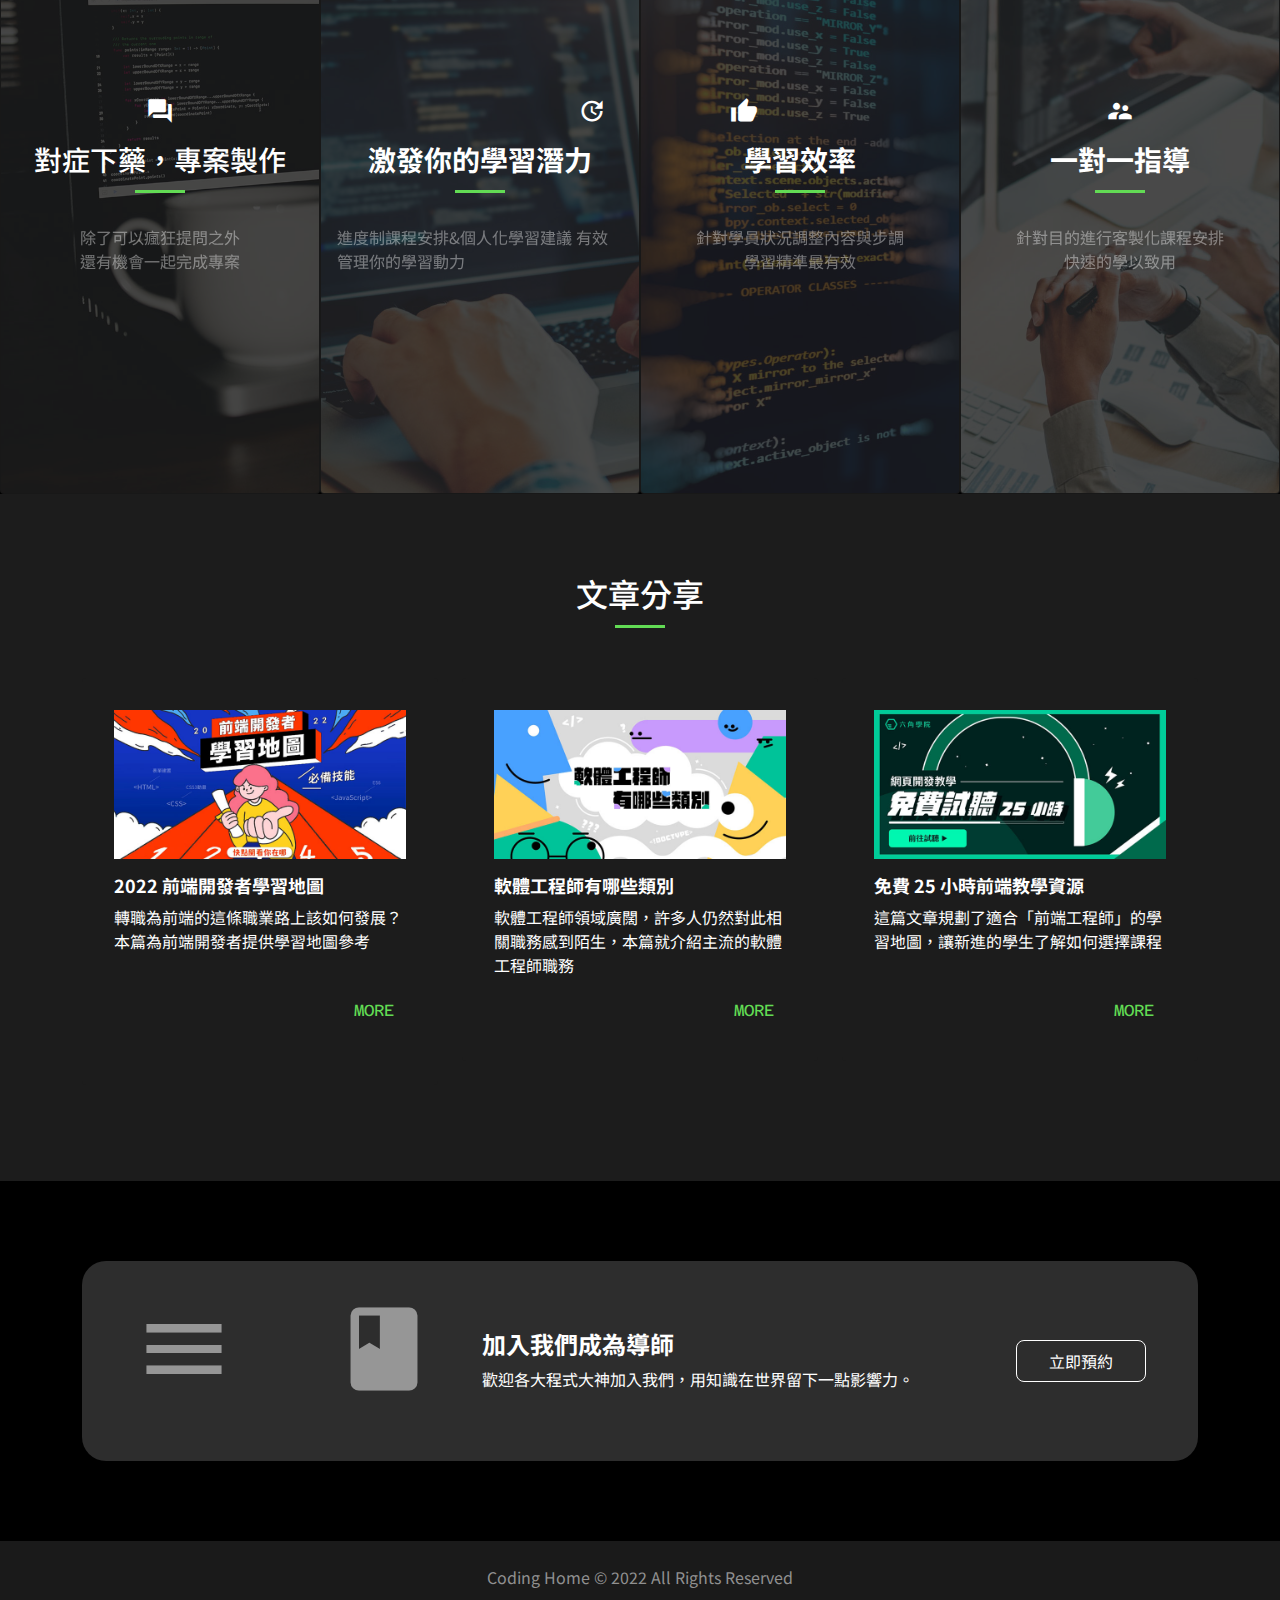
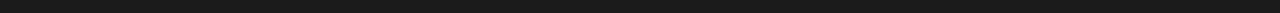
==== commit 748844f4: "Update 2022-08-21T08:18:07.194Z" ====
--- a/index.html
+++ b/index.html
@@ -6,14 +6,15 @@
   <meta name="viewport" content="width=device-width, initial-scale=1.0">
   <meta http-equiv="X-UA-Compatible" content="ie=edge">
   <title>Boostrap Index</title>
-  <link rel="stylesheet" href="https://cdnjs.cloudflare.com/ajax/libs/font-awesome/5.13.0/css/all.min.css" />
   <link href="https://fonts.googleapis.com/icon?family=Material+Icons" rel="stylesheet">
-  <link rel="stylesheet" href="dist/css/swiper-bundle.min.css">
   <link rel="stylesheet" href="./assets/style/all.css">
-  <script src="dist/js/swiper-bundle.min.js"></script>
+  <link rel="stylesheet" href="https://cdn.jsdelivr.net/npm/swiper@8/swiper-bundle.min.css" />
+  <script src="https://cdn.jsdelivr.net/npm/swiper@8/swiper-bundle.min.js"></script>
+
 </head>
 
 <body>
+
   <nav class=" bg-light  d-flex justify-content-center position-relative">
     <div class=" position-absoult nav-border"></div>
     <div class="container  d-flex justify-content-between align-items-center">
@@ -38,7 +39,7 @@
         </li>
         <li class="nav-item d-flex align-items-center  ">
           <span class="material-icons ">account_circle</span>
-          <p class="nav-link mb-0" data-bs-toggle="modal" data-bs-target="#login" >登入</p>
+          <p class="nav-link mb-0" data-bs-toggle="modal" data-bs-target="#login">登入</p>
         </li>
       </ul>
     </div>
@@ -47,7 +48,7 @@
   <div class=" bg-light d-flex justify-content-center  align-items-center  ">
     <ul class="p-0 w-100 mb-0 " id="nav-phone">
       <li>
-        <a href="index.html " class="text-decoration-none" >
+        <a href="index.html " class="text-decoration-none">
           <p class="text-center  pt-3 pb-3 mb-0 fs-6">首頁</p>
         </a>
       </li>
@@ -58,7 +59,7 @@
       </li>
       <li class="nav-item d-flex align-items-center pt-3 pb-3 mb-0 justify-content-center">
         <span class="material-icons ">account_circle</span>
-        <p class="nav-link mb-0 p-0 ps-2  fs-6" data-bs-toggle="modal" data-bs-target="#login" >登入</p>
+        <p class="nav-link mb-0 p-0 ps-2  fs-6" data-bs-toggle="modal" data-bs-target="#login">登入</p>
       </li>
     </ul>
   </div>
@@ -194,14 +195,41 @@
     <br>都在這裡
     <div class="tittle-border"></div>
   </h2>
-  <div class="index-code container">
+  <div class="index-code ">
     <h2 class="text-center"></h2>
     <div class="index-code-box d-flex">
-      <p class="btn btn-outline-secondary">JavaScript</p>
-      <p class="btn btn-outline-secondary">JavaScript</p>
-      <p class="btn btn-outline-secondary">JavaScript</p>
-      <p class="btn btn-outline-secondary">JavaScript</p>
-
+      <!-- Swiper -->
+      <div class="swiper index-Swiper">
+        <div class="swiper-wrapper">
+          <div class="swiper-slide ">
+            <button class="btn btn-outline-secondary p-3 p-lg-4 ps-lg-5 pe-lg-5 fs-lg-6 button-hover bg-dark ">JavaScript</button>
+          </div>
+          <div class="swiper-slide ">
+            <button class="btn btn-outline-secondary p-3 p-lg-4 ps-lg-5 pe-lg-5 fs-lg-6 button-hover bg-dark ">HTML/CSS</button>
+          </div>
+          <div class="swiper-slide w-20">
+            <button class="btn btn-outline-secondary p-3 p-lg-4 ps-lg-5 pe-lg-5 fs-lg-6 button-hover bg-dark ">SQL</button>
+          </div>
+          <div class="swiper-slide w-20">
+            <button class="btn btn-outline-secondary p-3 p-lg-4 ps-lg-5 pe-lg-5 fs-lg-6 button-hover bg-dark ">Java</button>
+          </div>
+          <div class="swiper-slide w-20">
+            <button class="btn btn-outline-secondary p-3 p-lg-4 ps-lg-5 pe-lg-5 fs-lg-6 button-hover bg-dark ">SQL</button>
+          </div>
+          <div class="swiper-slide ">
+            <button class="btn btn-outline-secondary p-3 p-lg-4 ps-lg-5 pe-lg-5 fs-lg-6 button-hover bg-dark ">Bash/Shell</button>
+          </div>
+          <div class="swiper-slide w-25">
+            <button class="btn btn-outline-secondary p-3 p-lg-4 ps-lg-5 pe-lg-5 fs-lg-6 button-hover bg-dark ">Python</button>
+          </div>
+          <div class="swiper-slide  w-20">
+            <button class="btn btn-outline-secondary p-3 p-lg-4 ps-lg-5 pe-lg-5 fs-lg-6 button-hover bg-dark ">PHP</button>
+          </div>
+          <div class="swiper-slide  w-25">
+            <button class="btn btn-outline-secondary p-3 p-lg-4 ps-lg-5 pe-lg-5 fs-lg-6 button-hover bg-dark ">c++</button>
+          </div>
+        </div>
+      </div>
     </div>
   </div>
 </div>
@@ -367,7 +395,7 @@
       文章分享
       <div class="tittle-border"></div>
     </h2>
-    
+
     <ul class="p-0 d-md-flex ">
       <li class="pe-md-4 ">
         <div class="card border-0 mb-4 h-md-100 p-lg-5 bg-lg-dark">
@@ -391,7 +419,7 @@
             </div>
           </div>
       </li>
-      <li >
+      <li>
         <div class="card border-0  p-lg-5 bg-lg-dark ">
           <img src="./assets/images/article03.jpg" class="card-img-top rounded-0" alt="article03.jpg">
           <div class="card-body bg-dark p-0 pt-3 ">
--- a/assets/style/all.css
+++ b/assets/style/all.css
@@ -8014,6 +8014,10 @@
   border-width: 5px !important;
 }
 
+.w-15 {
+  width: 15% !important;
+}
+
 .w-20 {
   width: 20% !important;
 }
@@ -9204,6 +9208,9 @@
   .d-sm-none {
     display: none !important;
   }
+  .w-sm-15 {
+    width: 15% !important;
+  }
   .w-sm-20 {
     width: 20% !important;
   }
@@ -9985,6 +9992,9 @@
   .d-md-none {
     display: none !important;
   }
+  .w-md-15 {
+    width: 15% !important;
+  }
   .w-md-20 {
     width: 20% !important;
   }
@@ -10766,6 +10776,9 @@
   .d-lg-none {
     display: none !important;
   }
+  .w-lg-15 {
+    width: 15% !important;
+  }
   .w-lg-20 {
     width: 20% !important;
   }
@@ -11547,6 +11560,9 @@
   .d-xl-none {
     display: none !important;
   }
+  .w-xl-15 {
+    width: 15% !important;
+  }
   .w-xl-20 {
     width: 20% !important;
   }
@@ -12327,6 +12343,9 @@
   }
   .d-xxl-none {
     display: none !important;
+  }
+  .w-xxl-15 {
+    width: 15% !important;
   }
   .w-xxl-20 {
     width: 20% !important;
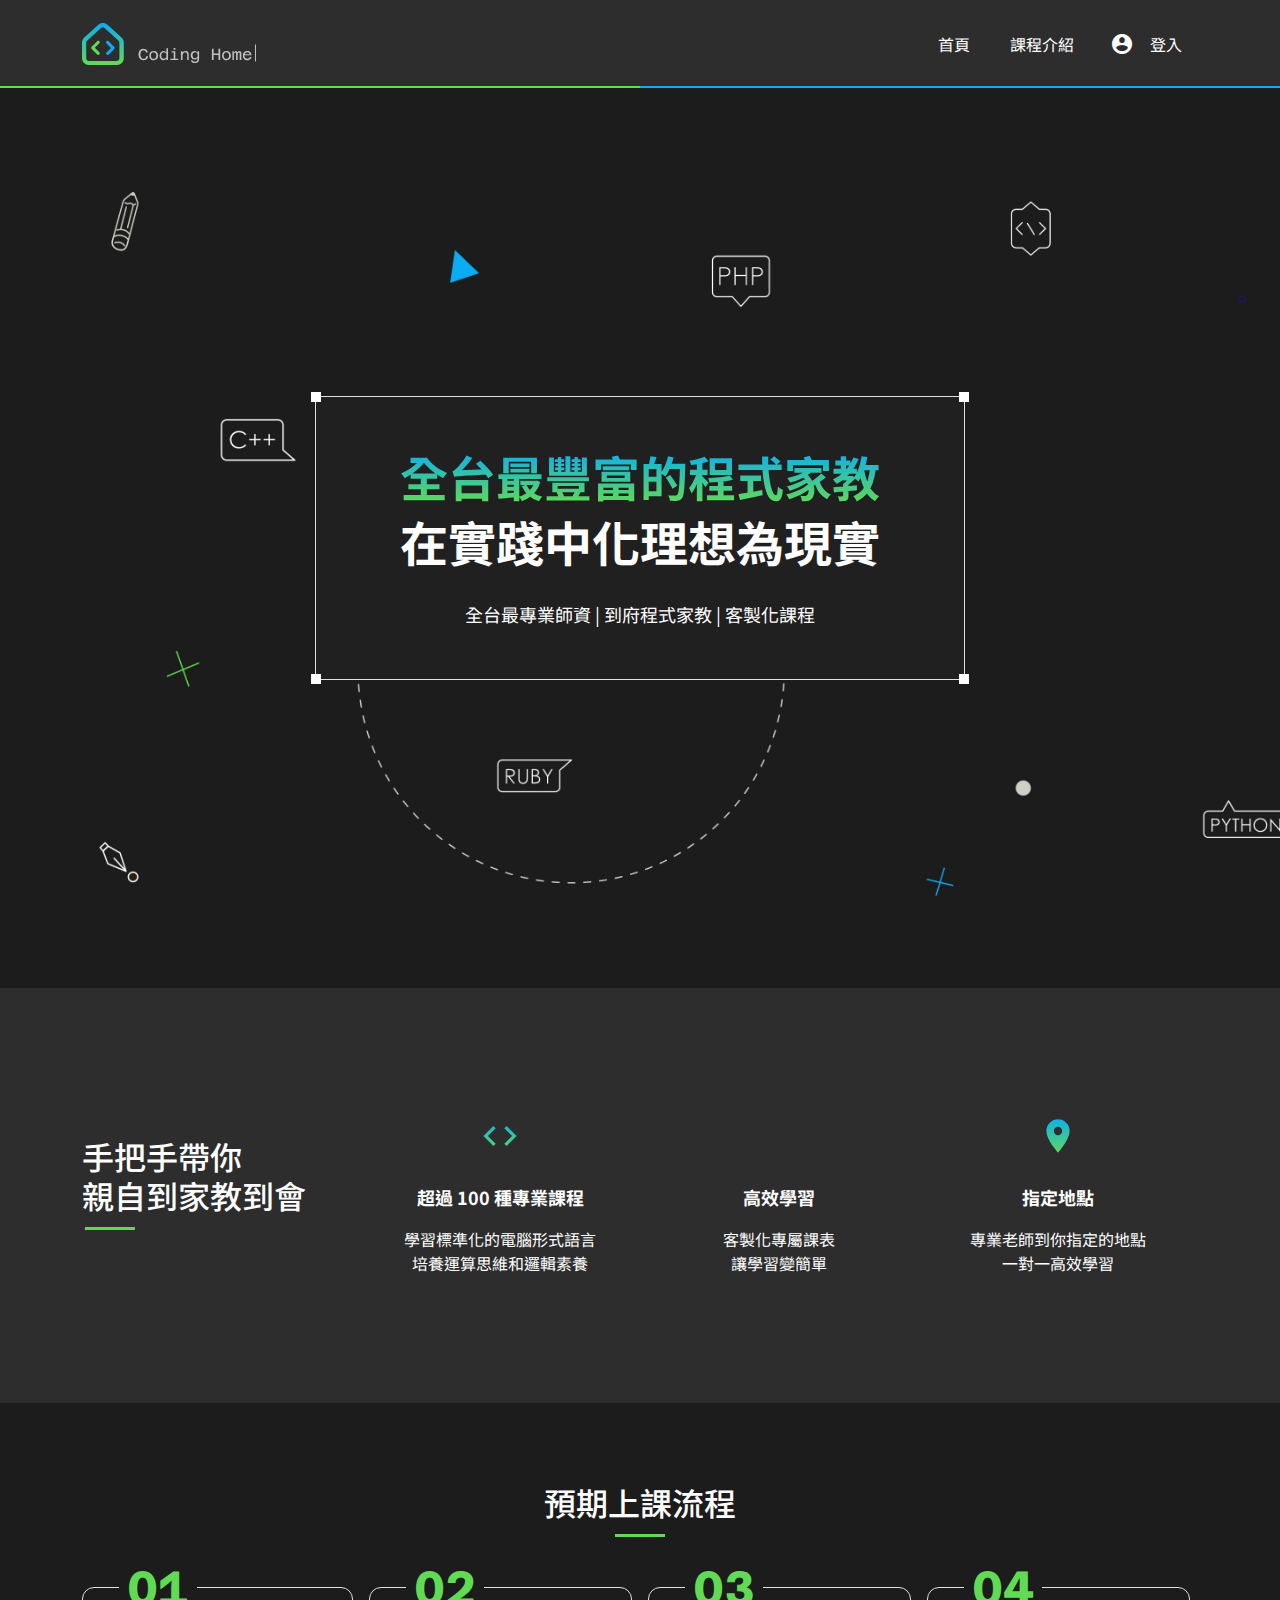
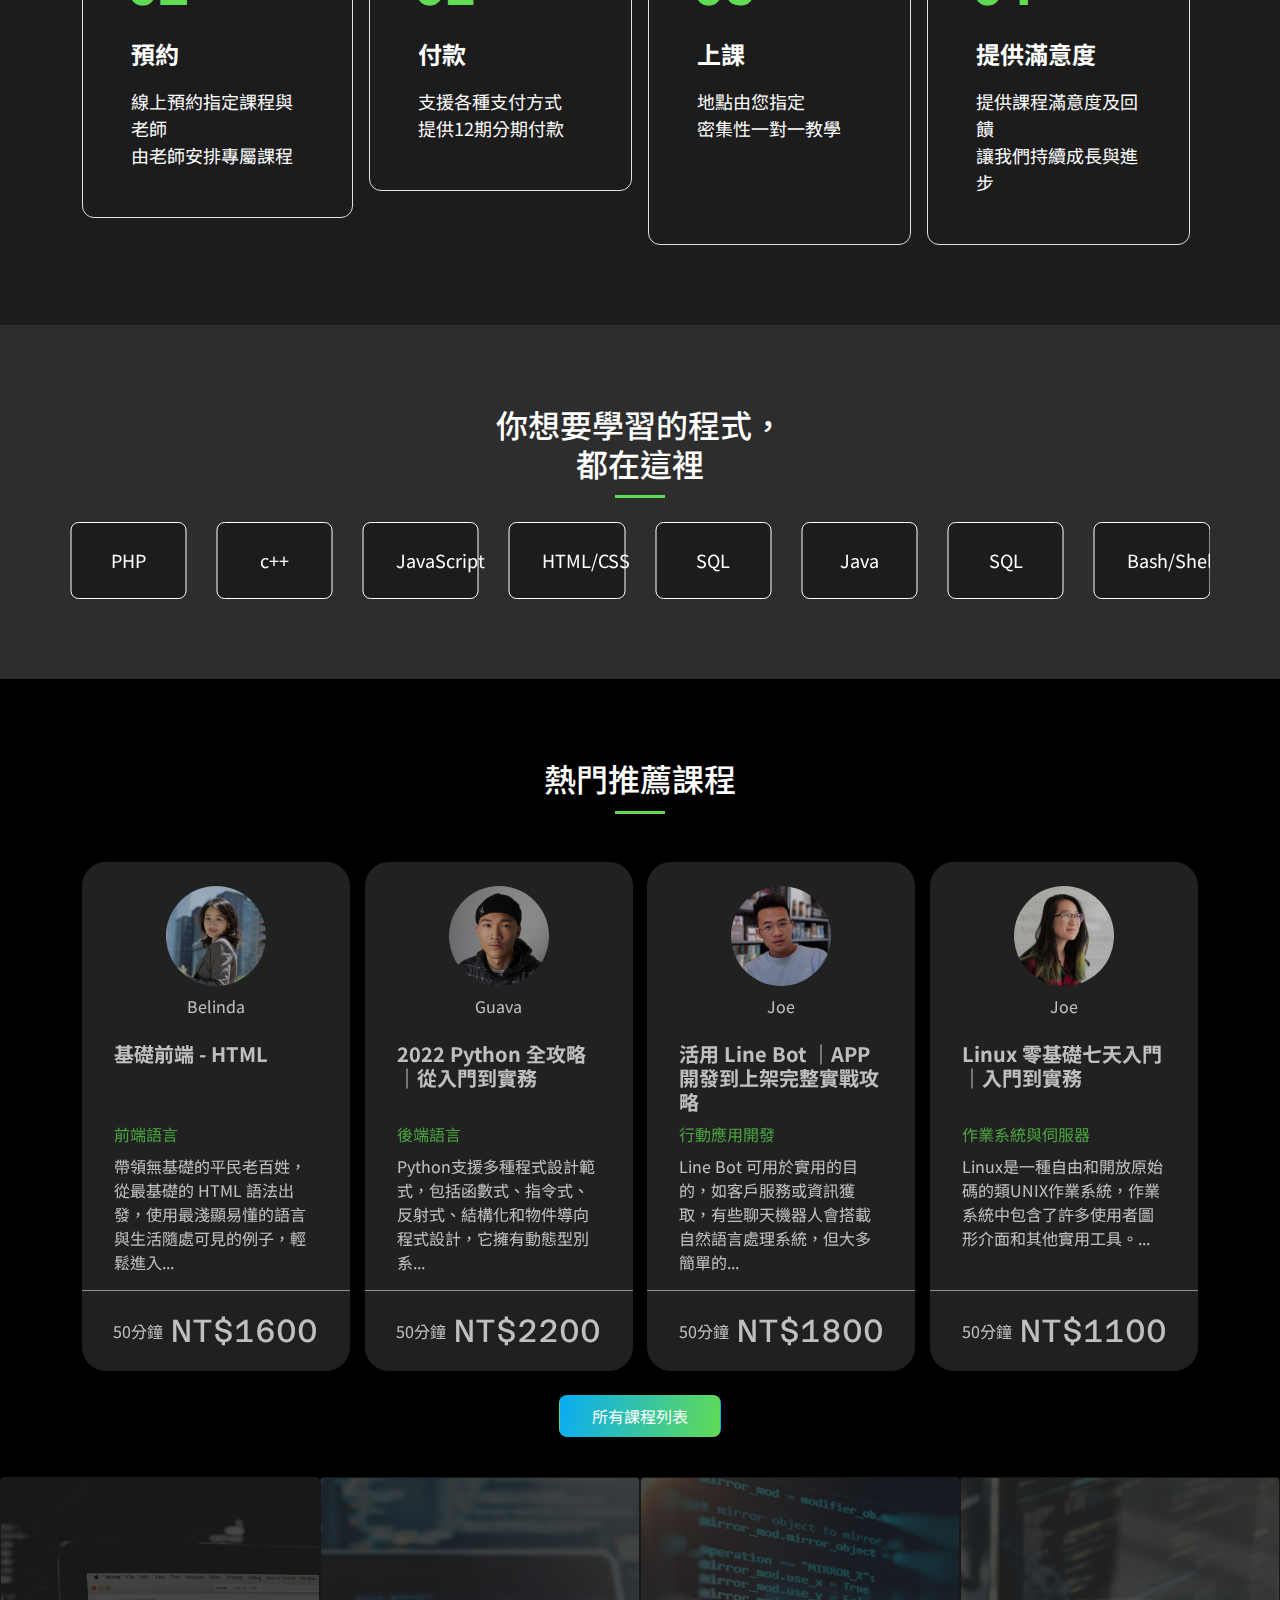
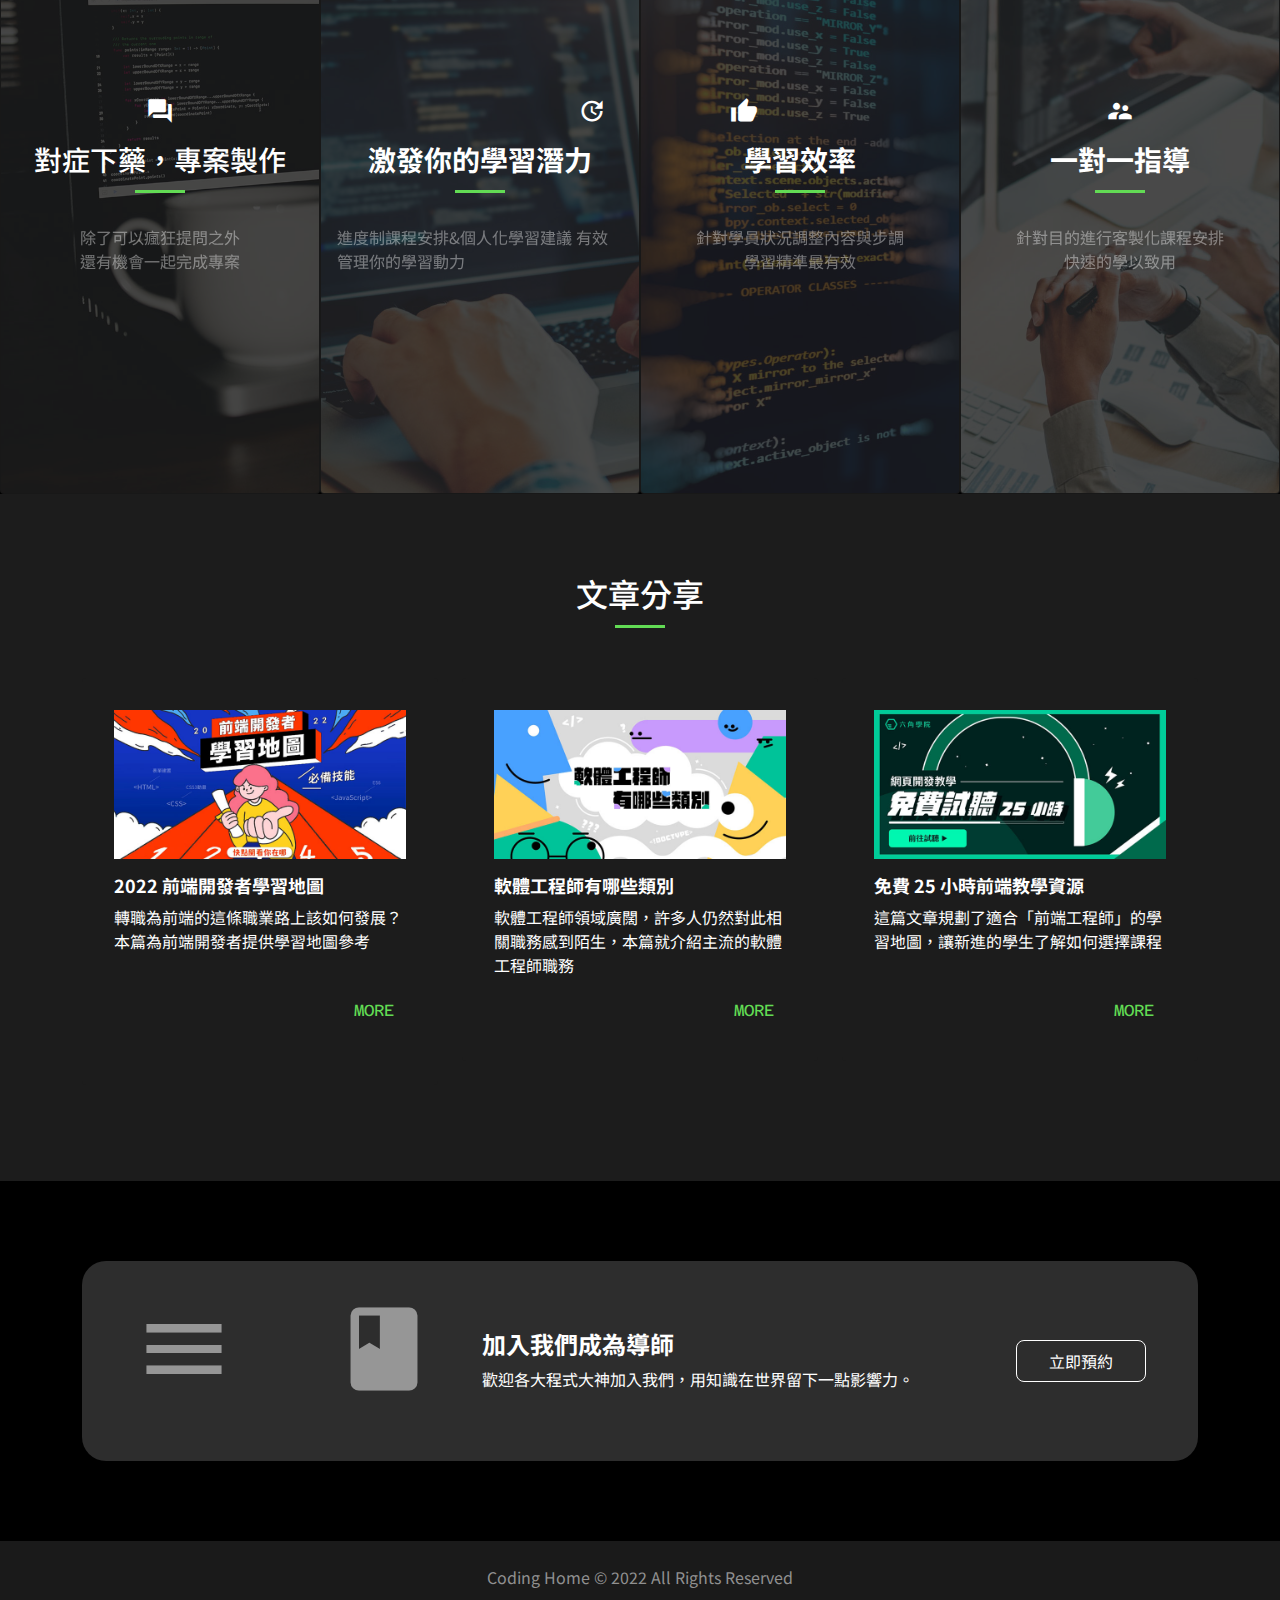
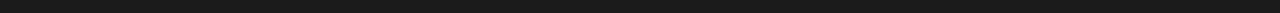
==== commit 99777cfa: "Update 2022-08-21T10:07:50.485Z" ====
--- a/index.html
+++ b/index.html
@@ -199,34 +199,34 @@
     <h2 class="text-center"></h2>
     <div class="index-code-box d-flex">
       <!-- Swiper -->
-      <div class="swiper index-Swiper">
-        <div class="swiper-wrapper">
-          <div class="swiper-slide ">
-            <button class="btn btn-outline-secondary p-3 p-lg-4 ps-lg-5 pe-lg-5 fs-lg-6 button-hover bg-dark ">JavaScript</button>
-          </div>
-          <div class="swiper-slide ">
-            <button class="btn btn-outline-secondary p-3 p-lg-4 ps-lg-5 pe-lg-5 fs-lg-6 button-hover bg-dark ">HTML/CSS</button>
-          </div>
-          <div class="swiper-slide w-20">
-            <button class="btn btn-outline-secondary p-3 p-lg-4 ps-lg-5 pe-lg-5 fs-lg-6 button-hover bg-dark ">SQL</button>
-          </div>
-          <div class="swiper-slide w-20">
-            <button class="btn btn-outline-secondary p-3 p-lg-4 ps-lg-5 pe-lg-5 fs-lg-6 button-hover bg-dark ">Java</button>
-          </div>
-          <div class="swiper-slide w-20">
-            <button class="btn btn-outline-secondary p-3 p-lg-4 ps-lg-5 pe-lg-5 fs-lg-6 button-hover bg-dark ">SQL</button>
-          </div>
-          <div class="swiper-slide ">
-            <button class="btn btn-outline-secondary p-3 p-lg-4 ps-lg-5 pe-lg-5 fs-lg-6 button-hover bg-dark ">Bash/Shell</button>
-          </div>
-          <div class="swiper-slide w-25">
-            <button class="btn btn-outline-secondary p-3 p-lg-4 ps-lg-5 pe-lg-5 fs-lg-6 button-hover bg-dark ">Python</button>
-          </div>
-          <div class="swiper-slide  w-20">
-            <button class="btn btn-outline-secondary p-3 p-lg-4 ps-lg-5 pe-lg-5 fs-lg-6 button-hover bg-dark ">PHP</button>
-          </div>
-          <div class="swiper-slide  w-25">
-            <button class="btn btn-outline-secondary p-3 p-lg-4 ps-lg-5 pe-lg-5 fs-lg-6 button-hover bg-dark ">c++</button>
+      <div class="swiper index-Swiper container">
+        <div class="swiper-wrapper ">
+          <div class="swiper-slide  ">
+            <button class="btn btn-outline-secondary p-3 p-lg-4 ps-lg-5 pe-lg-5 fs-lg-6 button-hover bg-dark w-md-100 ">JavaScript</button>
+          </div>
+          <div class="swiper-slide d-flex justify-content-center  ">
+            <button class="btn btn-outline-secondary p-3 p-lg-4 ps-lg-5 pe-lg-5 fs-lg-6 button-hover bg-dark w-md-100">HTML/CSS</button>
+          </div>
+          <div class="swiper-slide d-flex justify-content-center ">
+            <button class="btn btn-outline-secondary p-3 p-lg-4 ps-lg-5 pe-lg-5 fs-lg-6 button-hover bg-dark w-100">SQL</button>
+          </div>
+          <div class="swiper-slide d-flex justify-content-center ">
+            <button class="btn btn-outline-secondary p-3 p-lg-4 ps-lg-5 pe-lg-5 fs-lg-6 button-hover bg-dark w-100">Java</button>
+          </div>
+          <div class="swiper-slide d-flex justify-content-center ">
+            <button class="btn btn-outline-secondary p-3 p-lg-4 ps-lg-5 pe-lg-5 fs-lg-6 button-hover bg-dark w-100">SQL</button>
+          </div>
+          <div class="swiper-slide d-flex justify-content-center ">
+            <button class="btn btn-outline-secondary p-3 p-lg-4 ps-lg-5 pe-lg-5 fs-lg-6 button-hover bg-dark w-100">Bash/Shell</button>
+          </div>
+          <div class="swiper-slide d-flex justify-content-center ">
+            <button class="btn btn-outline-secondary p-3 p-lg-4 ps-lg-5 pe-lg-5 fs-lg-6 button-hover bg-dark w-100">Python</button>
+          </div>
+          <div class="swiper-slide d-flex justify-content-center ">
+            <button class="btn btn-outline-secondary p-3 p-lg-4 ps-lg-5 pe-lg-5 fs-lg-6 button-hover bg-dark w-100">PHP</button>
+          </div>
+          <div class="swiper-slide d-flex justify-content-center ">
+            <button class="btn btn-outline-secondary p-3 p-lg-4 ps-lg-5 pe-lg-5 fs-lg-6 button-hover bg-dark w-100">c++</button>
           </div>
         </div>
       </div>
